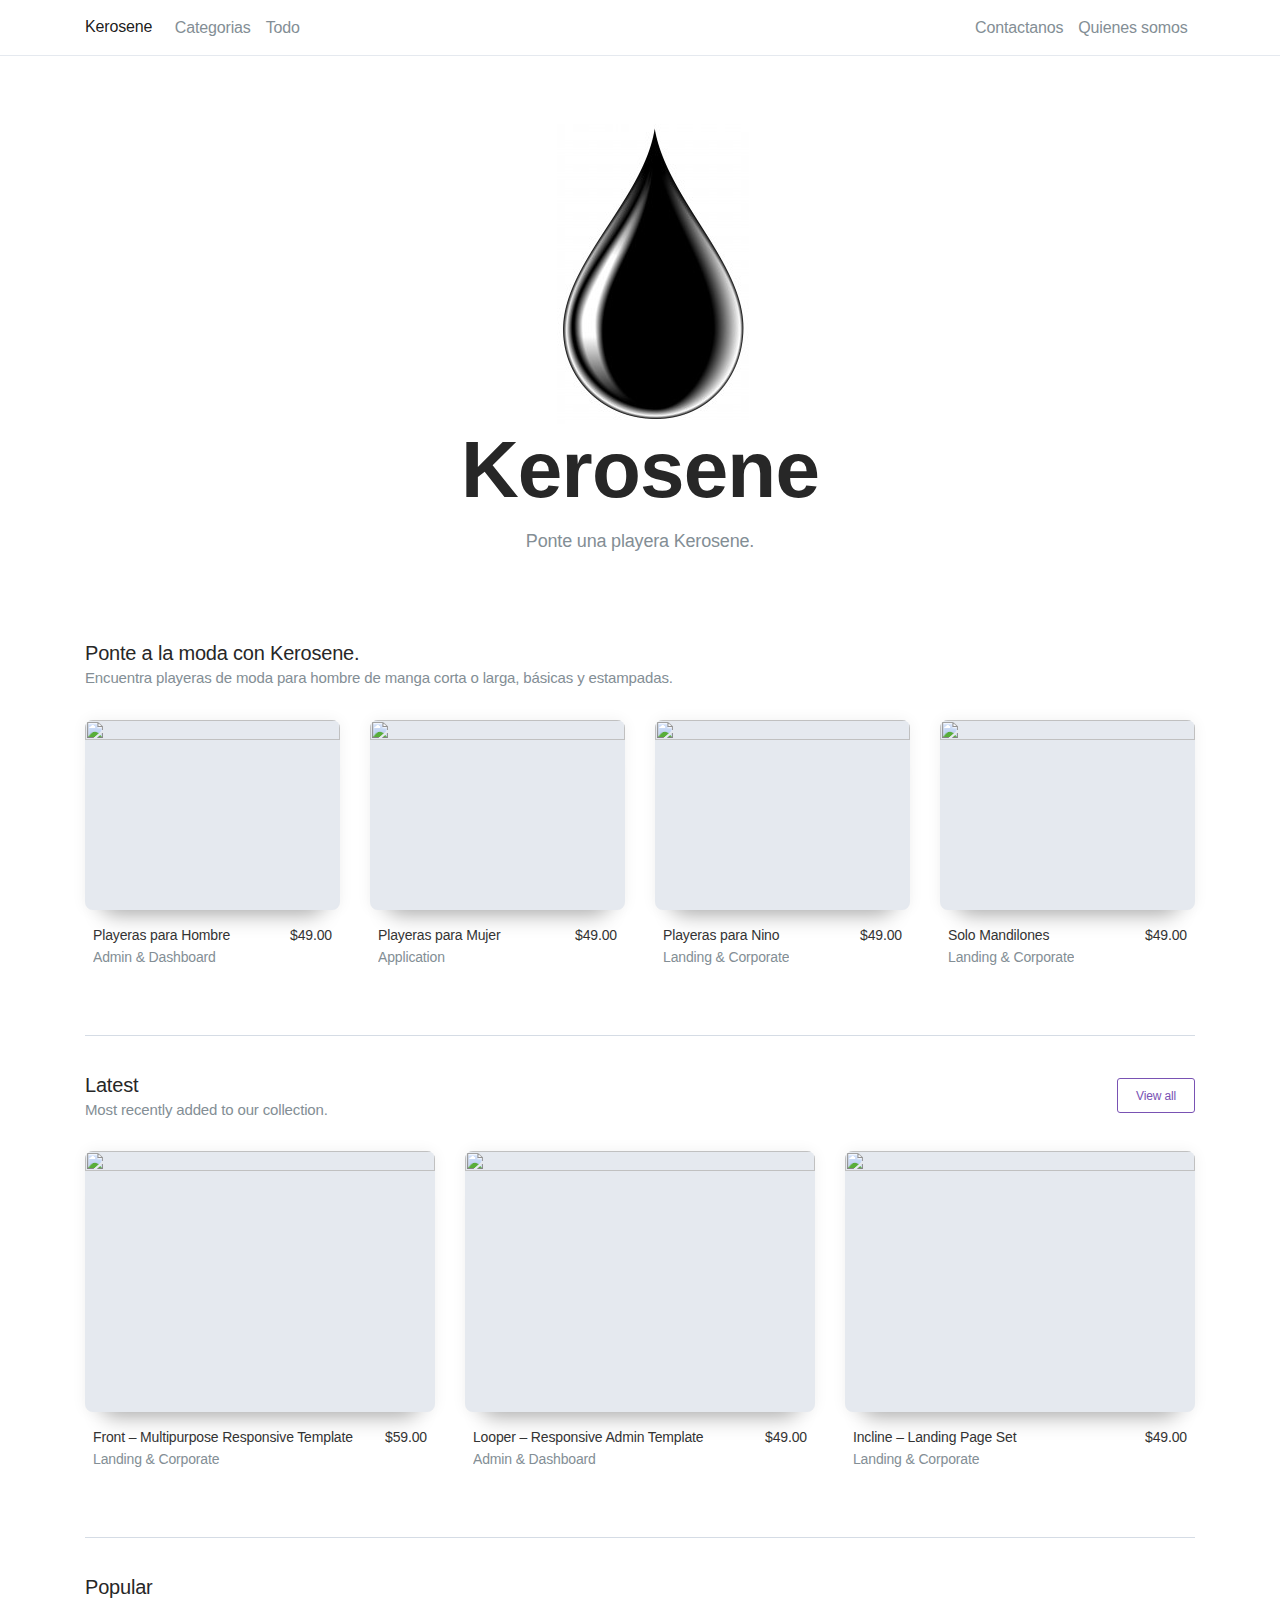
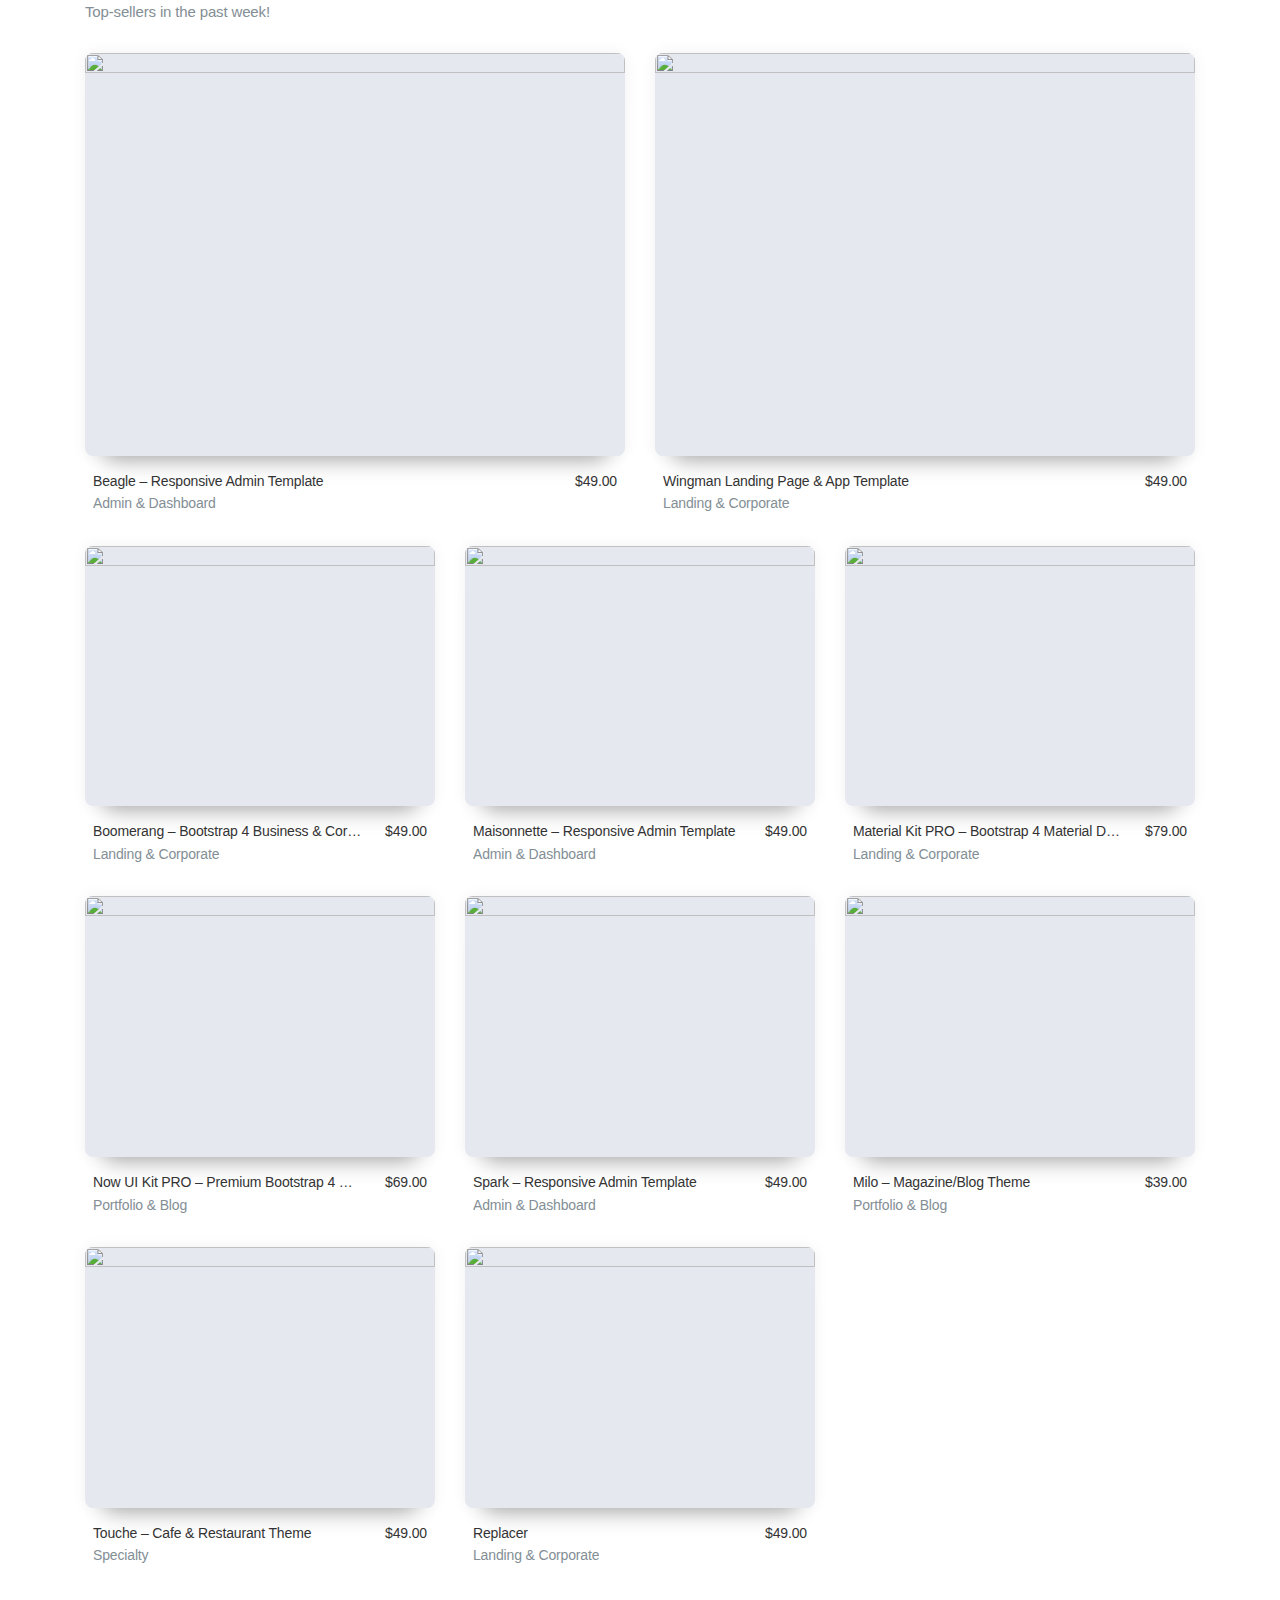
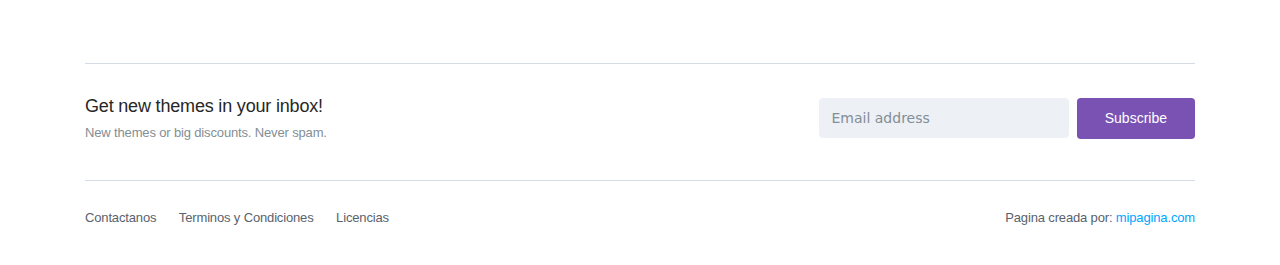
==== index.html @ 36eddebc "index4" ====
<!DOCTYPE html>
<!-- saved from url=(0032)https://themes.getbootstrap.com/ -->
<html lang="en-US" prefix="og: http://ogp.me/ns#"><head><meta http-equiv="Content-Type" content="text/html; charset=UTF-8">
        
        <meta http-equiv="X-UA-Compatible" content="IE=edge">
        <meta name="viewport" content="width=device-width, initial-scale=1.0, minimum-scale=1.0, maximum-scale=1.0, user-scalable=no">
        <title>Kerosene</title>
        <link rel="icon" type="image/png" href="./sources/images/Oildrop.png"/>


        <!--[if lt IE 9]>
        <script src="https://themes.getbootstrap.com/wp-content/themes/dokan/assets/js/html5.js" type="text/javascript"></script>
        <![endif]-->

<!--[if lt IE 8]>
<script type='text/javascript' src='https://themes.getbootstrap.com/wp-includes/js/json2.min.js?ver=2015-05-03'></script>
<![endif]-->
                <!-- The filemtime is to append a timestamp for the last time the stylesheet was updated to automate cache busting from CloudFlare -->
        <link rel="stylesheet" href="./sources/css/style.css">

        <!-- Global site tag (gtag.js) - Google Analytics -->
        <script async="" src="./sources/js/js"></script>

    </head>
            <body class="home blog woocommerce dokan-theme-dokan">

            <!-- <div id="page" class="hfeed site"> -->
            
                            <nav class="navbar navbar-expand-lg navbar-light">
                    <div class="container"><a href="https://themes.getbootstrap.com/" class="navbar-brand">Kerosene</a>
                        <div class="d-flex ml-auto">
                                                        <button class="navbar-toggler" type="button" data-toggle="collapse" data-target="#globalNavbar" aria-controls="globalNavbar" aria-expanded="false" aria-label="Toggle navigation"><span class="navbar-toggler-icon"></span></button>
                        </div>
                        <div class="collapse navbar-collapse" id="globalNavbar">
                            <!--form class="form-inline form-navbar my-2 my-lg-0 order-2" action="https://themes.getbootstrap.com/shop/">
                                <input class="form-control" name="s" type="text" placeholder="Search">
                            </form-->
                            <ul class="navbar-nav mr-auto order-1">
                                <li class="nav-item dropdown"><a class="nav-link dropdown-toggle" id="navbarDropdownMenuLink" href="https://themes.getbootstrap.com/#" data-toggle="dropdown" aria-haspopup="true" aria-expanded="false">Categorias</a>
                                    <div class="dropdown-menu" aria-labelledby="navbarDropdownMenuLink">
                                        <div class="navbar-collapse navbar-top-collapse"><ul id="menu-top-menu" class="nav navbar-nav"><li id="menu-item-601" class="menu-item menu-item-type-taxonomy menu-item-object-product_cat menu-item-601"><a title="Admin &amp; Dashboard" href="https://themes.getbootstrap.com/product-category/admin-dashboard/">Admin &amp; Dashboard</a></li>
<li id="menu-item-603" class="menu-item menu-item-type-taxonomy menu-item-object-product_cat menu-item-603"><a title="Landing &amp; Corporate" href="https://themes.getbootstrap.com/product-category/landing-corporate/">Landing &amp; Corporate</a></li>
<li id="menu-item-1537" class="menu-item menu-item-type-taxonomy menu-item-object-product_cat menu-item-1537"><a title="Application" href="https://themes.getbootstrap.com/product-category/application/">Application</a></li>
<li id="menu-item-602" class="menu-item menu-item-type-taxonomy menu-item-object-product_cat menu-item-602"><a title="E-Commerce &amp; Retail" href="https://themes.getbootstrap.com/product-category/ecommerce-retail/">E-Commerce &amp; Retail</a></li>
<li id="menu-item-1538" class="menu-item menu-item-type-taxonomy menu-item-object-product_cat menu-item-1538"><a title="Portfolio &amp; Blog" href="https://themes.getbootstrap.com/product-category/portfolio-blog/">Portfolio &amp; Blog</a></li>
<li id="menu-item-1539" class="menu-item menu-item-type-taxonomy menu-item-object-product_cat menu-item-1539"><a title="Specialty" href="https://themes.getbootstrap.com/product-category/specialty/">Specialty</a></li>
</ul></div>
                                    </div>
                                </li>
                                                                    <li class="nav-item"><a class="nav-link" href="https://themes.getbootstrap.com/sell/">Todo</a></li>
                                                                                            </ul>
                                                            <ul class="navbar-nav d-none d-lg-flex ml-2 order-3">
                                                                        <li class="nav-item"><a class="nav-link" href="https://themes.getbootstrap.com/signin/">Contactanos</a></li>
                                    <li class="nav-item"><a class="nav-link" href="https://themes.getbootstrap.com/my-account/">Quienes somos</a></li>
                                </ul>
                                <ul class="navbar-nav d-lg-none">
                                    <li class="nav-item-divider"></li>
                                    <li class="nav-item"><a class="nav-link" href="https://themes.getbootstrap.com/signin/">Contactanos</a></li>
                                    <li class="nav-item"><a class="nav-link" href="https://themes.getbootstrap.com/my-account/">Quienes somos</a></li>
                                </ul>
                                                    </div>
                    </div>
                </nav>
                                                                                        <main id="main" class="site-main main">

                                                                        <section class="hero">
    <div class="container"><img src="./sources/images/Oildrop.png" srcset="./sources/images/Oildrop.png 1x, ./sources/images/Oildrop.png 2x">
        <h1 class="display-1 text-bold">Kerosene</h1>
        <h5 class="text-gray-soft text-regular">Ponte una playera Kerosene.</h5>
        <form class="hero__form" action="https://themes.getbootstrap.com/shop/">
            <!--div class="form-group">
                <div class="form-group--search form-group--search--left">
                    <input class="form-control form-control-lg form-control--rounded" name="s" type="search" id="" placeholder="Search">
                    <button class="btn-submit" type="submit"><i class="bootstrap-themes-icon-search"></i></button>
                </div>
            </div-->
        </form>
    </div>
</section>
<section class="section">
    <div class="container">
                    <div class="theme-cards-holder">
                <div class="theme-cards__heading">
                    <div>
                        <h5 class="theme-cards__title">Ponte a la moda con Kerosene.</h5>
                        <p class="text-gray-soft">Encuentra playeras de moda para hombre de manga corta o larga, básicas y estampadas.</p>
                    </div>
                    <!--a class="theme-cards__heading__button btn btn-outline-brand btn-sm" href="https://themes.getbootstrap.com/official-themes">Learn more</a-->
                </div>
                <ul class="row">
                    <li class="col-md-3">
    <div class="theme-card">
        <div class="theme-card__body">
            <a class="d-block" href="#">
                <img width="400" height="300" src="./sources/images/hombres/2018-05-08-PHOTO-00063842.jpg" class="theme-card__img wp-post-image" alt="" srcset="./sources/images/hombres/2018-05-08-PHOTO-00063842-400x300.jpg 400w, ./sources/images/hombres/2018-05-08-PHOTO-00063842-300x225.jpg 300w, ./sources/images/hombres/2018-05-08-PHOTO-00063842-768x576.jpg 768w, ./sources/images/hombres/2018-05-08-PHOTO-00063842-1024x768.jpg 1024w, ./sources/images/hombres/2018-05-08-PHOTO-00063842-200x150.jpg 200w, ./sources/images/hombres/2018-05-08-PHOTO-00063842-600x450.jpg 600w, ./sources/images/hombres/2018-05-08-PHOTO-00063842-1200x900.jpg 1200w, ./sources/images/hombres/2018-05-08-PHOTO-00063842.jpg 1440w" sizes="(max-width: 400px) 100vw, 400px">            </a>

            <a class="theme-card__body__overlay btn btn-brand btn-sm" target="_blank" href="#">Detalle</a>
        </div>
        <div class="theme-card__footer">
            <div class="theme-card__footer__item"><a class="theme-card__title mr-1" href="#">Playeras para Hombre</a>
                <p class="theme-card__info">
                    </p><ul class="prod_cats_list"><li><a href="#">Admin &amp; Dashboard</a></li></ul>                <p></p>
            </div>
            <div class="theme-card__footer__item">
                <p class="theme-card__price"><span class="woocommerce-Price-amount amount"><span class="woocommerce-Price-currencySymbol">$</span>49.00</span></p>

                <ul class="rating">
                    <li class="rating__item "></li><li class="rating__item "></li><li class="rating__item "></li><li class="rating__item "></li><li class="rating__item "></li>                </ul>
            </div>
        </div>
    </div>
</li>

<li class="col-md-3 col-6">
    <div class="theme-card">
        <div class="theme-card__body">
            <a class="d-block" href="#">
                <img width="400" height="300" src="./sources/images/mujeres/images1.jpg" class="theme-card__img wp-post-image" alt="" srcset="https://themes.getbootstrap.com/wp-content/uploads/2018/02/BS_Application-400x300.png 400w, https://themes.getbootstrap.com/wp-content/uploads/2018/02/BS_Application-300x225.png 300w, https://themes.getbootstrap.com/wp-content/uploads/2018/02/BS_Application-768x576.png 768w, https://themes.getbootstrap.com/wp-content/uploads/2018/02/BS_Application-1024x768.png 1024w, https://themes.getbootstrap.com/wp-content/uploads/2018/02/BS_Application-200x150.png 200w, https://themes.getbootstrap.com/wp-content/uploads/2018/02/BS_Application-600x450.png 600w, https://themes.getbootstrap.com/wp-content/uploads/2018/02/BS_Application-1200x900.png 1200w, https://themes.getbootstrap.com/wp-content/uploads/2018/02/BS_Application.png 1440w" sizes="(max-width: 400px) 100vw, 400px">            </a>

            <a class="theme-card__body__overlay btn btn-brand btn-sm" target="_blank" href="https://themes.getbootstrap.com/preview/?theme_id=1474">Detalle</a>
        </div>
        <div class="theme-card__footer">
            <div class="theme-card__footer__item"><a class="theme-card__title mr-1" href="https://themes.getbootstrap.com/product/application/">Playeras para Mujer</a>
                <p class="theme-card__info">
                    </p><ul class="prod_cats_list"><li><a href="https://themes.getbootstrap.com/product-category/application/">Application</a></li></ul>                <p></p>
            </div>
            <div class="theme-card__footer__item">
                <p class="theme-card__price"><span class="woocommerce-Price-amount amount"><span class="woocommerce-Price-currencySymbol">$</span>49.00</span></p>

                <ul class="rating">
                    <li class="rating__item "></li><li class="rating__item "></li><li class="rating__item "></li><li class="rating__item "></li><li class="rating__item "></li>                </ul>
            </div>
        </div>
    </div>
</li>

<li class="col-md-3 col-6">
    <div class="theme-card">
        <div class="theme-card__body">
            <a class="d-block" href="#">
                <img width="400" height="300" src="./sources/images/ninos/2018-05-08-PHOTO-00063826.jpg" class="theme-card__img wp-post-image" alt="" srcset="https://themes.getbootstrap.com/wp-content/uploads/2018/02/BS_Marketing-400x300.png 400w, https://themes.getbootstrap.com/wp-content/uploads/2018/02/BS_Marketing-300x225.png 300w, https://themes.getbootstrap.com/wp-content/uploads/2018/02/BS_Marketing-768x576.png 768w, https://themes.getbootstrap.com/wp-content/uploads/2018/02/BS_Marketing-1024x768.png 1024w, https://themes.getbootstrap.com/wp-content/uploads/2018/02/BS_Marketing-200x150.png 200w, https://themes.getbootstrap.com/wp-content/uploads/2018/02/BS_Marketing-600x450.png 600w, https://themes.getbootstrap.com/wp-content/uploads/2018/02/BS_Marketing-1200x900.png 1200w, https://themes.getbootstrap.com/wp-content/uploads/2018/02/BS_Marketing.png 1440w" sizes="(max-width: 400px) 100vw, 400px">            </a>

            <a class="theme-card__body__overlay btn btn-brand btn-sm" target="_blank" href="https://themes.getbootstrap.com/preview/?theme_id=1471">Detalle</a>
        </div>
        <div class="theme-card__footer">
            <div class="theme-card__footer__item"><a class="theme-card__title mr-1" href="https://themes.getbootstrap.com/product/marketing/">Playeras para Nino</a>
                <p class="theme-card__info">
                    </p><ul class="prod_cats_list"><li><a href="https://themes.getbootstrap.com/product-category/landing-corporate/">Landing &amp; Corporate</a></li></ul>                <p></p>
            </div>
            <div class="theme-card__footer__item">
                <p class="theme-card__price"><span class="woocommerce-Price-amount amount"><span class="woocommerce-Price-currencySymbol">$</span>49.00</span></p>

                <ul class="rating">
                    <li class="rating__item "></li><li class="rating__item "></li><li class="rating__item "></li><li class="rating__item "></li><li class="rating__item "></li>                </ul>
            </div>
        </div>
    </div>
</li>
<li class="col-md-3 col-6">
    <div class="theme-card">
        <div class="theme-card__body">
            <a class="d-block" href="#">
                <img width="400" height="300" src="./sources/images/mandilones/2018-05-08-PHOTO-00063844.jpg" class="theme-card__img wp-post-image" alt="" srcset="https://themes.getbootstrap.com/wp-content/uploads/2018/02/BS_Marketing-400x300.png 400w, https://themes.getbootstrap.com/wp-content/uploads/2018/02/BS_Marketing-300x225.png 300w, https://themes.getbootstrap.com/wp-content/uploads/2018/02/BS_Marketing-768x576.png 768w, https://themes.getbootstrap.com/wp-content/uploads/2018/02/BS_Marketing-1024x768.png 1024w, https://themes.getbootstrap.com/wp-content/uploads/2018/02/BS_Marketing-200x150.png 200w, https://themes.getbootstrap.com/wp-content/uploads/2018/02/BS_Marketing-600x450.png 600w, https://themes.getbootstrap.com/wp-content/uploads/2018/02/BS_Marketing-1200x900.png 1200w, https://themes.getbootstrap.com/wp-content/uploads/2018/02/BS_Marketing.png 1440w" sizes="(max-width: 400px) 100vw, 400px">            </a>

            <a class="theme-card__body__overlay btn btn-brand btn-sm" target="_blank" href="https://themes.getbootstrap.com/preview/?theme_id=1471">Detalle</a>
        </div>
        <div class="theme-card__footer">
            <div class="theme-card__footer__item"><a class="theme-card__title mr-1" href="https://themes.getbootstrap.com/product/marketing/">Solo Mandilones</a>
                <p class="theme-card__info">
                    </p><ul class="prod_cats_list"><li><a href="https://themes.getbootstrap.com/product-category/landing-corporate/">Landing &amp; Corporate</a></li></ul>                <p></p>
            </div>
            <div class="theme-card__footer__item">
                <p class="theme-card__price"><span class="woocommerce-Price-amount amount"><span class="woocommerce-Price-currencySymbol">$</span>49.00</span></p>

                <ul class="rating">
                    <li class="rating__item "></li><li class="rating__item "></li><li class="rating__item "></li><li class="rating__item "></li><li class="rating__item "></li>                </ul>
            </div>
        </div>
    </div>
</li>

                </ul>
                <a class="btn btn-outline-brand btn-block d-md-none mb-4" href="https://themes.getbootstrap.com/official-themes">Learn about Team Bootstrap themes</a>
            </div>
                            <div class="theme-cards-holder">
                <div class="theme-cards__heading">
                    <div>
                        <h5 class="theme-cards__title">Latest</h5>
                        <p class="text-gray-soft">Most recently added to our collection.</p>
                    </div><a class="theme-cards__heading__button btn btn-outline-brand btn-sm" href="https://themes.getbootstrap.com/shop/?orderby=date">View all</a>
                </div>
                <ul class="row">
                    <li class="col-md-4">
    <div class="theme-card">
        <div class="theme-card__body">
            <a class="d-block" href="https://themes.getbootstrap.com/product/front-multipurpose-responsive-template/">
                <img width="400" height="300" src="./sources/front-preview-screenshot-400x300.jpg" class="theme-card__img wp-post-image" alt="" srcset="https://themes.getbootstrap.com/wp-content/uploads/2018/05/front-preview-screenshot-400x300.jpg 400w, https://themes.getbootstrap.com/wp-content/uploads/2018/05/front-preview-screenshot-800x600.jpg 800w, https://themes.getbootstrap.com/wp-content/uploads/2018/05/front-preview-screenshot-768x576.jpg 768w, https://themes.getbootstrap.com/wp-content/uploads/2018/05/front-preview-screenshot-200x150.jpg 200w, https://themes.getbootstrap.com/wp-content/uploads/2018/05/front-preview-screenshot-600x450.jpg 600w, https://themes.getbootstrap.com/wp-content/uploads/2018/05/front-preview-screenshot.jpg 1200w" sizes="(max-width: 400px) 100vw, 400px">            </a>

            <a class="theme-card__body__overlay btn btn-brand btn-sm" target="_blank" href="https://themes.getbootstrap.com/preview/?theme_id=4231">Live preview</a>
        </div>
        <div class="theme-card__footer">
            <div class="theme-card__footer__item"><a class="theme-card__title mr-1" href="https://themes.getbootstrap.com/product/front-multipurpose-responsive-template/">Front – Multipurpose Responsive Template</a>
                <p class="theme-card__info">
                    </p><ul class="prod_cats_list"><li><a href="https://themes.getbootstrap.com/product-category/landing-corporate/">Landing &amp; Corporate</a></li></ul>                <p></p>
            </div>
            <div class="theme-card__footer__item">
                <p class="theme-card__price"><span class="woocommerce-Price-amount amount"><span class="woocommerce-Price-currencySymbol">$</span>59.00</span></p>

                <ul class="rating">
                    <li class="rating__item "></li><li class="rating__item "></li><li class="rating__item "></li><li class="rating__item "></li><li class="rating__item "></li>                </ul>
            </div>
        </div>
    </div>
</li>

<li class="col-md-4 col-6">
    <div class="theme-card">
        <div class="theme-card__body">
            <a class="d-block" href="https://themes.getbootstrap.com/product/looper-responsive-admin-template/">
                <img width="400" height="300" src="./sources/Screen-Shot-2018-04-27-at-22.57.35-400x300.png" class="theme-card__img wp-post-image" alt="" srcset="https://themes.getbootstrap.com/wp-content/uploads/2018/04/Screen-Shot-2018-04-27-at-22.57.35-400x300.png 400w, https://themes.getbootstrap.com/wp-content/uploads/2018/04/Screen-Shot-2018-04-27-at-22.57.35-800x600.png 800w, https://themes.getbootstrap.com/wp-content/uploads/2018/04/Screen-Shot-2018-04-27-at-22.57.35-768x576.png 768w, https://themes.getbootstrap.com/wp-content/uploads/2018/04/Screen-Shot-2018-04-27-at-22.57.35-1200x900.png 1200w, https://themes.getbootstrap.com/wp-content/uploads/2018/04/Screen-Shot-2018-04-27-at-22.57.35-200x150.png 200w, https://themes.getbootstrap.com/wp-content/uploads/2018/04/Screen-Shot-2018-04-27-at-22.57.35-600x450.png 600w, https://themes.getbootstrap.com/wp-content/uploads/2018/04/Screen-Shot-2018-04-27-at-22.57.35.png 1366w" sizes="(max-width: 400px) 100vw, 400px">            </a>

            <a class="theme-card__body__overlay btn btn-brand btn-sm" target="_blank" href="https://themes.getbootstrap.com/preview/?theme_id=3921">Live preview</a>
        </div>
        <div class="theme-card__footer">
            <div class="theme-card__footer__item"><a class="theme-card__title mr-1" href="https://themes.getbootstrap.com/product/looper-responsive-admin-template/">Looper – Responsive Admin Template</a>
                <p class="theme-card__info">
                    </p><ul class="prod_cats_list"><li><a href="https://themes.getbootstrap.com/product-category/admin-dashboard/">Admin &amp; Dashboard</a></li></ul>                <p></p>
            </div>
            <div class="theme-card__footer__item">
                <p class="theme-card__price"><span class="woocommerce-Price-amount amount"><span class="woocommerce-Price-currencySymbol">$</span>49.00</span></p>

                <ul class="rating">
                    <li class="rating__item "></li><li class="rating__item "></li><li class="rating__item "></li><li class="rating__item "></li><li class="rating__item "></li>                </ul>
            </div>
        </div>
    </div>
</li>

<li class="col-md-4 col-6">
    <div class="theme-card">
        <div class="theme-card__body">
            <a class="d-block" href="https://themes.getbootstrap.com/product/incline-landing-page-set/">
                <img width="400" height="300" src="./sources/screenshot-2-400x300.png" class="theme-card__img wp-post-image" alt="" srcset="https://themes.getbootstrap.com/wp-content/uploads/2018/04/screenshot-2-400x300.png 400w, https://themes.getbootstrap.com/wp-content/uploads/2018/04/screenshot-2-800x600.png 800w, https://themes.getbootstrap.com/wp-content/uploads/2018/04/screenshot-2-768x576.png 768w, https://themes.getbootstrap.com/wp-content/uploads/2018/04/screenshot-2-200x150.png 200w, https://themes.getbootstrap.com/wp-content/uploads/2018/04/screenshot-2-600x450.png 600w, https://themes.getbootstrap.com/wp-content/uploads/2018/04/screenshot-2.png 1200w" sizes="(max-width: 400px) 100vw, 400px">            </a>

            <a class="theme-card__body__overlay btn btn-brand btn-sm" target="_blank" href="https://themes.getbootstrap.com/preview/?theme_id=3569">Live preview</a>
        </div>
        <div class="theme-card__footer">
            <div class="theme-card__footer__item"><a class="theme-card__title mr-1" href="https://themes.getbootstrap.com/product/incline-landing-page-set/">Incline – Landing Page Set</a>
                <p class="theme-card__info">
                    </p><ul class="prod_cats_list"><li><a href="https://themes.getbootstrap.com/product-category/landing-corporate/">Landing &amp; Corporate</a></li></ul>                <p></p>
            </div>
            <div class="theme-card__footer__item">
                <p class="theme-card__price"><span class="woocommerce-Price-amount amount"><span class="woocommerce-Price-currencySymbol">$</span>49.00</span></p>

                <ul class="rating">
                    <li class="rating__item "></li><li class="rating__item "></li><li class="rating__item "></li><li class="rating__item "></li><li class="rating__item "></li>                </ul>
            </div>
        </div>
    </div>
</li>


                </ul>
                <a class="btn btn-brand btn-block d-md-none" href="https://themes.getbootstrap.com/shop/?orderby=date">View all latest themes</a>
            </div>
                            <div class="theme-cards-holder">
                <div class="theme-cards__heading">
                    <div>
                        <h5 class="theme-cards__title">Popular</h5>
                        <p class="text-gray-soft">Top-sellers in the past week!</p>
                    </div>
                    <!-- Removed for now because we're listing all the themes directly on the homepage -->
                    <!-- <a class="theme-cards__heading__button btn btn-outline-brand btn-sm" href="https://themes.getbootstrap.com/shop/?orderby=popularity">View all</a> -->
                </div>
                <ul class="row">
                    <li class="col-6">
    <div class="theme-card">
        <div class="theme-card__body">
            <a class="d-block" href="https://themes.getbootstrap.com/product/beagle-responsive-admin-template/">
                <img width="600" height="450" src="./sources/beagle-600x450.png" class="theme-card__img wp-post-image" alt="" srcset="https://themes.getbootstrap.com/wp-content/uploads/2018/02/beagle-600x450.png 600w, https://themes.getbootstrap.com/wp-content/uploads/2018/02/beagle-800x600.png 800w, https://themes.getbootstrap.com/wp-content/uploads/2018/02/beagle-768x576.png 768w, https://themes.getbootstrap.com/wp-content/uploads/2018/02/beagle-200x150.png 200w, https://themes.getbootstrap.com/wp-content/uploads/2018/02/beagle-400x300.png 400w, https://themes.getbootstrap.com/wp-content/uploads/2018/02/beagle.png 1200w" sizes="(max-width: 600px) 100vw, 600px">            </a>

            <a class="theme-card__body__overlay btn btn-brand btn-sm" target="_blank" href="https://themes.getbootstrap.com/preview/?theme_id=1696">Live preview</a>
        </div>
        <div class="theme-card__footer">
            <div class="theme-card__footer__item"><a class="theme-card__title mr-1" href="https://themes.getbootstrap.com/product/beagle-responsive-admin-template/">Beagle – Responsive Admin Template</a>
                <p class="theme-card__info">
                    </p><ul class="prod_cats_list"><li><a href="https://themes.getbootstrap.com/product-category/admin-dashboard/">Admin &amp; Dashboard</a></li></ul>                <p></p>
            </div>
            <div class="theme-card__footer__item">
                <p class="theme-card__price"><span class="woocommerce-Price-amount amount"><span class="woocommerce-Price-currencySymbol">$</span>49.00</span></p>
                <ul class="rating">
                    <li class="rating__item rating__item--active"></li><li class="rating__item rating__item--active"></li><li class="rating__item rating__item--active"></li><li class="rating__item rating__item--active"></li><li class="rating__item rating__item--active"></li>                </ul>
            </div>
        </div>
    </div>
</li><li class="col-6">
    <div class="theme-card">
        <div class="theme-card__body">
            <a class="d-block" href="https://themes.getbootstrap.com/product/wingman-landing-page-app-template/">
                <img width="600" height="450" src="./sources/item-preview-600x450.png" class="theme-card__img wp-post-image" alt="" srcset="https://themes.getbootstrap.com/wp-content/uploads/2018/02/item-preview-600x450.png 600w, https://themes.getbootstrap.com/wp-content/uploads/2018/02/item-preview-800x600.png 800w, https://themes.getbootstrap.com/wp-content/uploads/2018/02/item-preview-768x576.png 768w, https://themes.getbootstrap.com/wp-content/uploads/2018/02/item-preview-200x150.png 200w, https://themes.getbootstrap.com/wp-content/uploads/2018/02/item-preview-400x300.png 400w, https://themes.getbootstrap.com/wp-content/uploads/2018/02/item-preview.png 1200w" sizes="(max-width: 600px) 100vw, 600px">            </a>

            <a class="theme-card__body__overlay btn btn-brand btn-sm" target="_blank" href="https://themes.getbootstrap.com/preview/?theme_id=1703">Live preview</a>
        </div>
        <div class="theme-card__footer">
            <div class="theme-card__footer__item"><a class="theme-card__title mr-1" href="https://themes.getbootstrap.com/product/wingman-landing-page-app-template/">Wingman Landing Page &amp; App Template</a>
                <p class="theme-card__info">
                    </p><ul class="prod_cats_list"><li><a href="https://themes.getbootstrap.com/product-category/landing-corporate/">Landing &amp; Corporate</a></li></ul>                <p></p>
            </div>
            <div class="theme-card__footer__item">
                <p class="theme-card__price"><span class="woocommerce-Price-amount amount"><span class="woocommerce-Price-currencySymbol">$</span>49.00</span></p>
                <ul class="rating">
                    <li class="rating__item rating__item--active"></li><li class="rating__item rating__item--active"></li><li class="rating__item rating__item--active"></li><li class="rating__item rating__item--active"></li><li class="rating__item rating__item--active"></li>                </ul>
            </div>
        </div>
    </div>
</li><li class="col-md-4 col-6">
    <div class="theme-card">
        <div class="theme-card__body">
            <a class="d-block" href="https://themes.getbootstrap.com/product/boomerang-bootstrap-4-business-corporate-theme/">
                <img width="400" height="300" src="./sources/screen-3-400x300.png" class="theme-card__img wp-post-image" alt="" srcset="https://themes.getbootstrap.com/wp-content/uploads/2018/02/screen-3-400x300.png 400w, https://themes.getbootstrap.com/wp-content/uploads/2018/02/screen-3-800x600.png 800w, https://themes.getbootstrap.com/wp-content/uploads/2018/02/screen-3-768x576.png 768w, https://themes.getbootstrap.com/wp-content/uploads/2018/02/screen-3-200x150.png 200w, https://themes.getbootstrap.com/wp-content/uploads/2018/02/screen-3-600x450.png 600w, https://themes.getbootstrap.com/wp-content/uploads/2018/02/screen-3.png 1200w" sizes="(max-width: 400px) 100vw, 400px">            </a>

            <a class="theme-card__body__overlay btn btn-brand btn-sm" target="_blank" href="https://themes.getbootstrap.com/preview/?theme_id=1679">Live preview</a>
        </div>
        <div class="theme-card__footer">
            <div class="theme-card__footer__item"><a class="theme-card__title mr-1" href="https://themes.getbootstrap.com/product/boomerang-bootstrap-4-business-corporate-theme/">Boomerang – Bootstrap 4 Business &amp; Corporate Theme</a>
                <p class="theme-card__info">
                    </p><ul class="prod_cats_list"><li><a href="https://themes.getbootstrap.com/product-category/landing-corporate/">Landing &amp; Corporate</a></li></ul>                <p></p>
            </div>
            <div class="theme-card__footer__item">
                <p class="theme-card__price"><span class="woocommerce-Price-amount amount"><span class="woocommerce-Price-currencySymbol">$</span>49.00</span></p>

                <ul class="rating">
                    <li class="rating__item "></li><li class="rating__item "></li><li class="rating__item "></li><li class="rating__item "></li><li class="rating__item "></li>                </ul>
            </div>
        </div>
    </div>
</li>

<li class="col-md-4 col-6">
    <div class="theme-card">
        <div class="theme-card__body">
            <a class="d-block" href="https://themes.getbootstrap.com/product/maisonnette-responsive-admin-template/">
                <img width="400" height="300" src="./sources/maisonnette-preview-1-400x300.png" class="theme-card__img wp-post-image" alt="" srcset="https://themes.getbootstrap.com/wp-content/uploads/2018/02/maisonnette-preview-1-400x300.png 400w, https://themes.getbootstrap.com/wp-content/uploads/2018/02/maisonnette-preview-1-800x600.png 800w, https://themes.getbootstrap.com/wp-content/uploads/2018/02/maisonnette-preview-1-768x576.png 768w, https://themes.getbootstrap.com/wp-content/uploads/2018/02/maisonnette-preview-1-200x150.png 200w, https://themes.getbootstrap.com/wp-content/uploads/2018/02/maisonnette-preview-1-600x450.png 600w, https://themes.getbootstrap.com/wp-content/uploads/2018/02/maisonnette-preview-1.png 1200w" sizes="(max-width: 400px) 100vw, 400px">            </a>

            <a class="theme-card__body__overlay btn btn-brand btn-sm" target="_blank" href="https://themes.getbootstrap.com/preview/?theme_id=1692">Live preview</a>
        </div>
        <div class="theme-card__footer">
            <div class="theme-card__footer__item"><a class="theme-card__title mr-1" href="https://themes.getbootstrap.com/product/maisonnette-responsive-admin-template/">Maisonnette –  Responsive Admin Template</a>
                <p class="theme-card__info">
                    </p><ul class="prod_cats_list"><li><a href="https://themes.getbootstrap.com/product-category/admin-dashboard/">Admin &amp; Dashboard</a></li></ul>                <p></p>
            </div>
            <div class="theme-card__footer__item">
                <p class="theme-card__price"><span class="woocommerce-Price-amount amount"><span class="woocommerce-Price-currencySymbol">$</span>49.00</span></p>

                <ul class="rating">
                    <li class="rating__item "></li><li class="rating__item "></li><li class="rating__item "></li><li class="rating__item "></li><li class="rating__item "></li>                </ul>
            </div>
        </div>
    </div>
</li>

<li class="col-md-4 col-6">
    <div class="theme-card">
        <div class="theme-card__body">
            <a class="d-block" href="https://themes.getbootstrap.com/product/material-kit-pro/">
                <img width="400" height="300" src="./sources/bb_mkp_thumbnail-1-400x300.jpg" class="theme-card__img wp-post-image" alt="" srcset="https://themes.getbootstrap.com/wp-content/uploads/2018/02/bb_mkp_thumbnail-1-400x300.jpg 400w, https://themes.getbootstrap.com/wp-content/uploads/2018/02/bb_mkp_thumbnail-1-800x600.jpg 800w, https://themes.getbootstrap.com/wp-content/uploads/2018/02/bb_mkp_thumbnail-1-768x576.jpg 768w, https://themes.getbootstrap.com/wp-content/uploads/2018/02/bb_mkp_thumbnail-1-200x150.jpg 200w, https://themes.getbootstrap.com/wp-content/uploads/2018/02/bb_mkp_thumbnail-1-600x450.jpg 600w, https://themes.getbootstrap.com/wp-content/uploads/2018/02/bb_mkp_thumbnail-1.jpg 1200w" sizes="(max-width: 400px) 100vw, 400px">            </a>

            <a class="theme-card__body__overlay btn btn-brand btn-sm" target="_blank" href="https://themes.getbootstrap.com/preview/?theme_id=1714">Live preview</a>
        </div>
        <div class="theme-card__footer">
            <div class="theme-card__footer__item"><a class="theme-card__title mr-1" href="https://themes.getbootstrap.com/product/material-kit-pro/">Material Kit PRO – Bootstrap 4 Material Design UI</a>
                <p class="theme-card__info">
                    </p><ul class="prod_cats_list"><li><a href="https://themes.getbootstrap.com/product-category/landing-corporate/">Landing &amp; Corporate</a></li></ul>                <p></p>
            </div>
            <div class="theme-card__footer__item">
                <p class="theme-card__price"><span class="woocommerce-Price-amount amount"><span class="woocommerce-Price-currencySymbol">$</span>79.00</span></p>

                <ul class="rating">
                    <li class="rating__item rating__item--active"></li><li class="rating__item rating__item--active"></li><li class="rating__item rating__item--active"></li><li class="rating__item rating__item--active"></li><li class="rating__item rating__item--active"></li>                </ul>
            </div>
        </div>
    </div>
</li>

<li class="col-md-4 col-6">
    <div class="theme-card">
        <div class="theme-card__body">
            <a class="d-block" href="https://themes.getbootstrap.com/product/now-ui-kit-pro/">
                <img width="400" height="300" src="./sources/bb_nukp_thumbnail-1-400x300.jpg" class="theme-card__img wp-post-image" alt="" srcset="https://themes.getbootstrap.com/wp-content/uploads/2018/02/bb_nukp_thumbnail-1-400x300.jpg 400w, https://themes.getbootstrap.com/wp-content/uploads/2018/02/bb_nukp_thumbnail-1-800x600.jpg 800w, https://themes.getbootstrap.com/wp-content/uploads/2018/02/bb_nukp_thumbnail-1-768x576.jpg 768w, https://themes.getbootstrap.com/wp-content/uploads/2018/02/bb_nukp_thumbnail-1-200x150.jpg 200w, https://themes.getbootstrap.com/wp-content/uploads/2018/02/bb_nukp_thumbnail-1-600x450.jpg 600w, https://themes.getbootstrap.com/wp-content/uploads/2018/02/bb_nukp_thumbnail-1.jpg 1200w" sizes="(max-width: 400px) 100vw, 400px">            </a>

            <a class="theme-card__body__overlay btn btn-brand btn-sm" target="_blank" href="https://themes.getbootstrap.com/preview/?theme_id=1719">Live preview</a>
        </div>
        <div class="theme-card__footer">
            <div class="theme-card__footer__item"><a class="theme-card__title mr-1" href="https://themes.getbootstrap.com/product/now-ui-kit-pro/">Now UI Kit PRO – Premium Bootstrap 4 Web Kit</a>
                <p class="theme-card__info">
                    </p><ul class="prod_cats_list"><li><a href="https://themes.getbootstrap.com/product-category/portfolio-blog/">Portfolio &amp; Blog</a></li></ul>                <p></p>
            </div>
            <div class="theme-card__footer__item">
                <p class="theme-card__price"><span class="woocommerce-Price-amount amount"><span class="woocommerce-Price-currencySymbol">$</span>69.00</span></p>

                <ul class="rating">
                    <li class="rating__item "></li><li class="rating__item "></li><li class="rating__item "></li><li class="rating__item "></li><li class="rating__item "></li>                </ul>
            </div>
        </div>
    </div>
</li>

<li class="col-md-4 col-6">
    <div class="theme-card">
        <div class="theme-card__body">
            <a class="d-block" href="https://themes.getbootstrap.com/product/spark-responsive-admin-template/">
                <img width="400" height="300" src="./sources/screenshot-1200x900-5-400x300.png" class="theme-card__img wp-post-image" alt="" srcset="https://themes.getbootstrap.com/wp-content/uploads/2018/02/screenshot-1200x900-5-400x300.png 400w, https://themes.getbootstrap.com/wp-content/uploads/2018/02/screenshot-1200x900-5-800x600.png 800w, https://themes.getbootstrap.com/wp-content/uploads/2018/02/screenshot-1200x900-5-768x576.png 768w, https://themes.getbootstrap.com/wp-content/uploads/2018/02/screenshot-1200x900-5-200x150.png 200w, https://themes.getbootstrap.com/wp-content/uploads/2018/02/screenshot-1200x900-5-600x450.png 600w, https://themes.getbootstrap.com/wp-content/uploads/2018/02/screenshot-1200x900-5.png 1200w" sizes="(max-width: 400px) 100vw, 400px">            </a>

            <a class="theme-card__body__overlay btn btn-brand btn-sm" target="_blank" href="https://themes.getbootstrap.com/preview/?theme_id=1666">Live preview</a>
        </div>
        <div class="theme-card__footer">
            <div class="theme-card__footer__item"><a class="theme-card__title mr-1" href="https://themes.getbootstrap.com/product/spark-responsive-admin-template/">Spark – Responsive Admin Template</a>
                <p class="theme-card__info">
                    </p><ul class="prod_cats_list"><li><a href="https://themes.getbootstrap.com/product-category/admin-dashboard/">Admin &amp; Dashboard</a></li></ul>                <p></p>
            </div>
            <div class="theme-card__footer__item">
                <p class="theme-card__price"><span class="woocommerce-Price-amount amount"><span class="woocommerce-Price-currencySymbol">$</span>49.00</span></p>

                <ul class="rating">
                    <li class="rating__item "></li><li class="rating__item "></li><li class="rating__item "></li><li class="rating__item "></li><li class="rating__item "></li>                </ul>
            </div>
        </div>
    </div>
</li>

<li class="col-md-4 col-6">
    <div class="theme-card">
        <div class="theme-card__body">
            <a class="d-block" href="https://themes.getbootstrap.com/product/milo-magazineblog-theme/">
                <img width="400" height="300" src="./sources/screenshot-1200x900-4-400x300.png" class="theme-card__img wp-post-image" alt="" srcset="https://themes.getbootstrap.com/wp-content/uploads/2018/02/screenshot-1200x900-4-400x300.png 400w, https://themes.getbootstrap.com/wp-content/uploads/2018/02/screenshot-1200x900-4-800x600.png 800w, https://themes.getbootstrap.com/wp-content/uploads/2018/02/screenshot-1200x900-4-768x576.png 768w, https://themes.getbootstrap.com/wp-content/uploads/2018/02/screenshot-1200x900-4-200x150.png 200w, https://themes.getbootstrap.com/wp-content/uploads/2018/02/screenshot-1200x900-4-600x450.png 600w, https://themes.getbootstrap.com/wp-content/uploads/2018/02/screenshot-1200x900-4.png 1200w" sizes="(max-width: 400px) 100vw, 400px">            </a>

            <a class="theme-card__body__overlay btn btn-brand btn-sm" target="_blank" href="https://themes.getbootstrap.com/preview/?theme_id=1671">Live preview</a>
        </div>
        <div class="theme-card__footer">
            <div class="theme-card__footer__item"><a class="theme-card__title mr-1" href="https://themes.getbootstrap.com/product/milo-magazineblog-theme/">Milo – Magazine/Blog Theme</a>
                <p class="theme-card__info">
                    </p><ul class="prod_cats_list"><li><a href="https://themes.getbootstrap.com/product-category/portfolio-blog/">Portfolio &amp; Blog</a></li></ul>                <p></p>
            </div>
            <div class="theme-card__footer__item">
                <p class="theme-card__price"><span class="woocommerce-Price-amount amount"><span class="woocommerce-Price-currencySymbol">$</span>39.00</span></p>

                <ul class="rating">
                    <li class="rating__item "></li><li class="rating__item "></li><li class="rating__item "></li><li class="rating__item "></li><li class="rating__item "></li>                </ul>
            </div>
        </div>
    </div>
</li>

<li class="col-md-4 col-6">
    <div class="theme-card">
        <div class="theme-card__body">
            <a class="d-block" href="https://themes.getbootstrap.com/product/touche-cafe-restaurant-theme/">
                <img width="400" height="300" src="./sources/screenshot_1200x900-400x300.png" class="theme-card__img wp-post-image" alt="" srcset="https://themes.getbootstrap.com/wp-content/uploads/2018/02/screenshot_1200x900-400x300.png 400w, https://themes.getbootstrap.com/wp-content/uploads/2018/02/screenshot_1200x900-200x150.png 200w, https://themes.getbootstrap.com/wp-content/uploads/2018/02/screenshot_1200x900-600x450.png 600w, https://themes.getbootstrap.com/wp-content/uploads/2018/02/screenshot_1200x900-1200x900.png 1200w" sizes="(max-width: 400px) 100vw, 400px">            </a>

            <a class="theme-card__body__overlay btn btn-brand btn-sm" target="_blank" href="https://themes.getbootstrap.com/preview/?theme_id=1651">Live preview</a>
        </div>
        <div class="theme-card__footer">
            <div class="theme-card__footer__item"><a class="theme-card__title mr-1" href="https://themes.getbootstrap.com/product/touche-cafe-restaurant-theme/">Touche – Cafe &amp; Restaurant Theme</a>
                <p class="theme-card__info">
                    </p><ul class="prod_cats_list"><li><a href="https://themes.getbootstrap.com/product-category/specialty/">Specialty</a></li></ul>                <p></p>
            </div>
            <div class="theme-card__footer__item">
                <p class="theme-card__price"><span class="woocommerce-Price-amount amount"><span class="woocommerce-Price-currencySymbol">$</span>49.00</span></p>

                <ul class="rating">
                    <li class="rating__item "></li><li class="rating__item "></li><li class="rating__item "></li><li class="rating__item "></li><li class="rating__item "></li>                </ul>
            </div>
        </div>
    </div>
</li>

<li class="col-md-4 col-6">
    <div class="theme-card">
        <div class="theme-card__body">
            <a class="d-block" href="https://themes.getbootstrap.com/product/replacer-2/">
                <img width="400" height="300" src="./sources/preview-400x300.jpg" class="theme-card__img wp-post-image" alt="" srcset="https://themes.getbootstrap.com/wp-content/uploads/2018/02/preview-400x300.jpg 400w, https://themes.getbootstrap.com/wp-content/uploads/2018/02/preview-800x600.jpg 800w, https://themes.getbootstrap.com/wp-content/uploads/2018/02/preview-768x576.jpg 768w, https://themes.getbootstrap.com/wp-content/uploads/2018/02/preview-1200x900.jpg 1200w, https://themes.getbootstrap.com/wp-content/uploads/2018/02/preview-200x150.jpg 200w, https://themes.getbootstrap.com/wp-content/uploads/2018/02/preview-600x450.jpg 600w" sizes="(max-width: 400px) 100vw, 400px">            </a>

            <a class="theme-card__body__overlay btn btn-brand btn-sm" target="_blank" href="https://themes.getbootstrap.com/preview/?theme_id=1745">Live preview</a>
        </div>
        <div class="theme-card__footer">
            <div class="theme-card__footer__item"><a class="theme-card__title mr-1" href="https://themes.getbootstrap.com/product/replacer-2/">Replacer</a>
                <p class="theme-card__info">
                    </p><ul class="prod_cats_list"><li><a href="https://themes.getbootstrap.com/product-category/landing-corporate/">Landing &amp; Corporate</a></li></ul>                <p></p>
            </div>
            <div class="theme-card__footer__item">
                <p class="theme-card__price"><span class="woocommerce-Price-amount amount"><span class="woocommerce-Price-currencySymbol">$</span>49.00</span></p>

                <ul class="rating">
                    <li class="rating__item rating__item--active"></li><li class="rating__item rating__item--active"></li><li class="rating__item rating__item--active"></li><li class="rating__item rating__item--active"></li><li class="rating__item rating__item--active"></li>                </ul>
            </div>
        </div>
    </div>
</li>


                </ul>
                <!-- Removed for now because we're listing all the themes directly on the homepage -->
                <!-- <a class="btn btn-brand btn-block d-md-none mb-4" href="https://themes.getbootstrap.com/shop/?orderby=popularity">View all popular themes</a> -->
            </div>
            </div>
</section>

            </main>
    
            <!-- #main .site-main -->
        <footer class="footer">
            <div class="container">
                <div class="footer__inner">
                                                <div class="footer__item">
                                <form action="https://getbootstrap.us13.list-manage.com/subscribe/post?u=e3428dd6b8fda73bc5ba8b6e6&amp;id=198881a019" method="post" id="mc-embedded-subscribe-form" name="mc-embedded-subscribe-form" target="_blank" novalidate="">
                                    <div class="d-md-flex justify-content-between align-items-center">
                                        <div class="form-group">
                                            <h5 class="mb-1">Get new themes in your inbox!</h5>
                                            <div class="form-text mt-0">New themes or big discounts. Never spam.</div>
                                        </div>
                                                                                                                            <div id="signup_footer" class="d-flex align-items-start">
                                                <div class="form-group w-100 mr-2">
                                                    <div style="position: absolute; left: -5000px;" aria-hidden="true"><input type="text" name="b_e3428dd6b8fda73bc5ba8b6e6_198881a019" tabindex="-1" value=""></div>
                                                    <input id="mce-EMAIL" class="footer__email-input form-control form-control--muted" name="EMAIL" type="email" aria-describedby="footerEmail" placeholder="Email address">
                                                </div>
                                                <input class="btn btn-brand" type="submit" value="Subscribe" name="subscibe" id="mc-embedded-subscribe">
                                            </div>
                                                                            </div>
                                </form>
                            </div>
                                                <div class="footer__item d-lg-flex justify-content-lg-between align-items-lg-center">
                        <ul id="menu-footer" class="nav sub-nav footer__sub-nav"><li id="menu-item-1194" class="menu-item menu-item-type-custom menu-item-object-custom menu-item-1194"><a title="Help Center" href="https://themes.zendesk.com/hc/en-us">Contactanos</a></li>
<li id="menu-item-119" class="menu-item menu-item-type-post_type menu-item-object-page menu-item-119"><a title="Terms of Service" href="https://themes.getbootstrap.com/terms/">Terminos y Condiciones</a></li>
<li id="menu-item-117" class="menu-item menu-item-type-post_type menu-item-object-page menu-item-117"><a title="Licenses" href="https://themes.getbootstrap.com/licenses/">Licencias</a></li>
</ul>                        <p class="hidden-sm-down d-none d-lg-block">Pagina creada por: <a href="https://themes.getbootstrap.com/redownload/">mipagina.com</a></p>
                    </div>
                </div>
            </div>
        </footer>

</body></html>
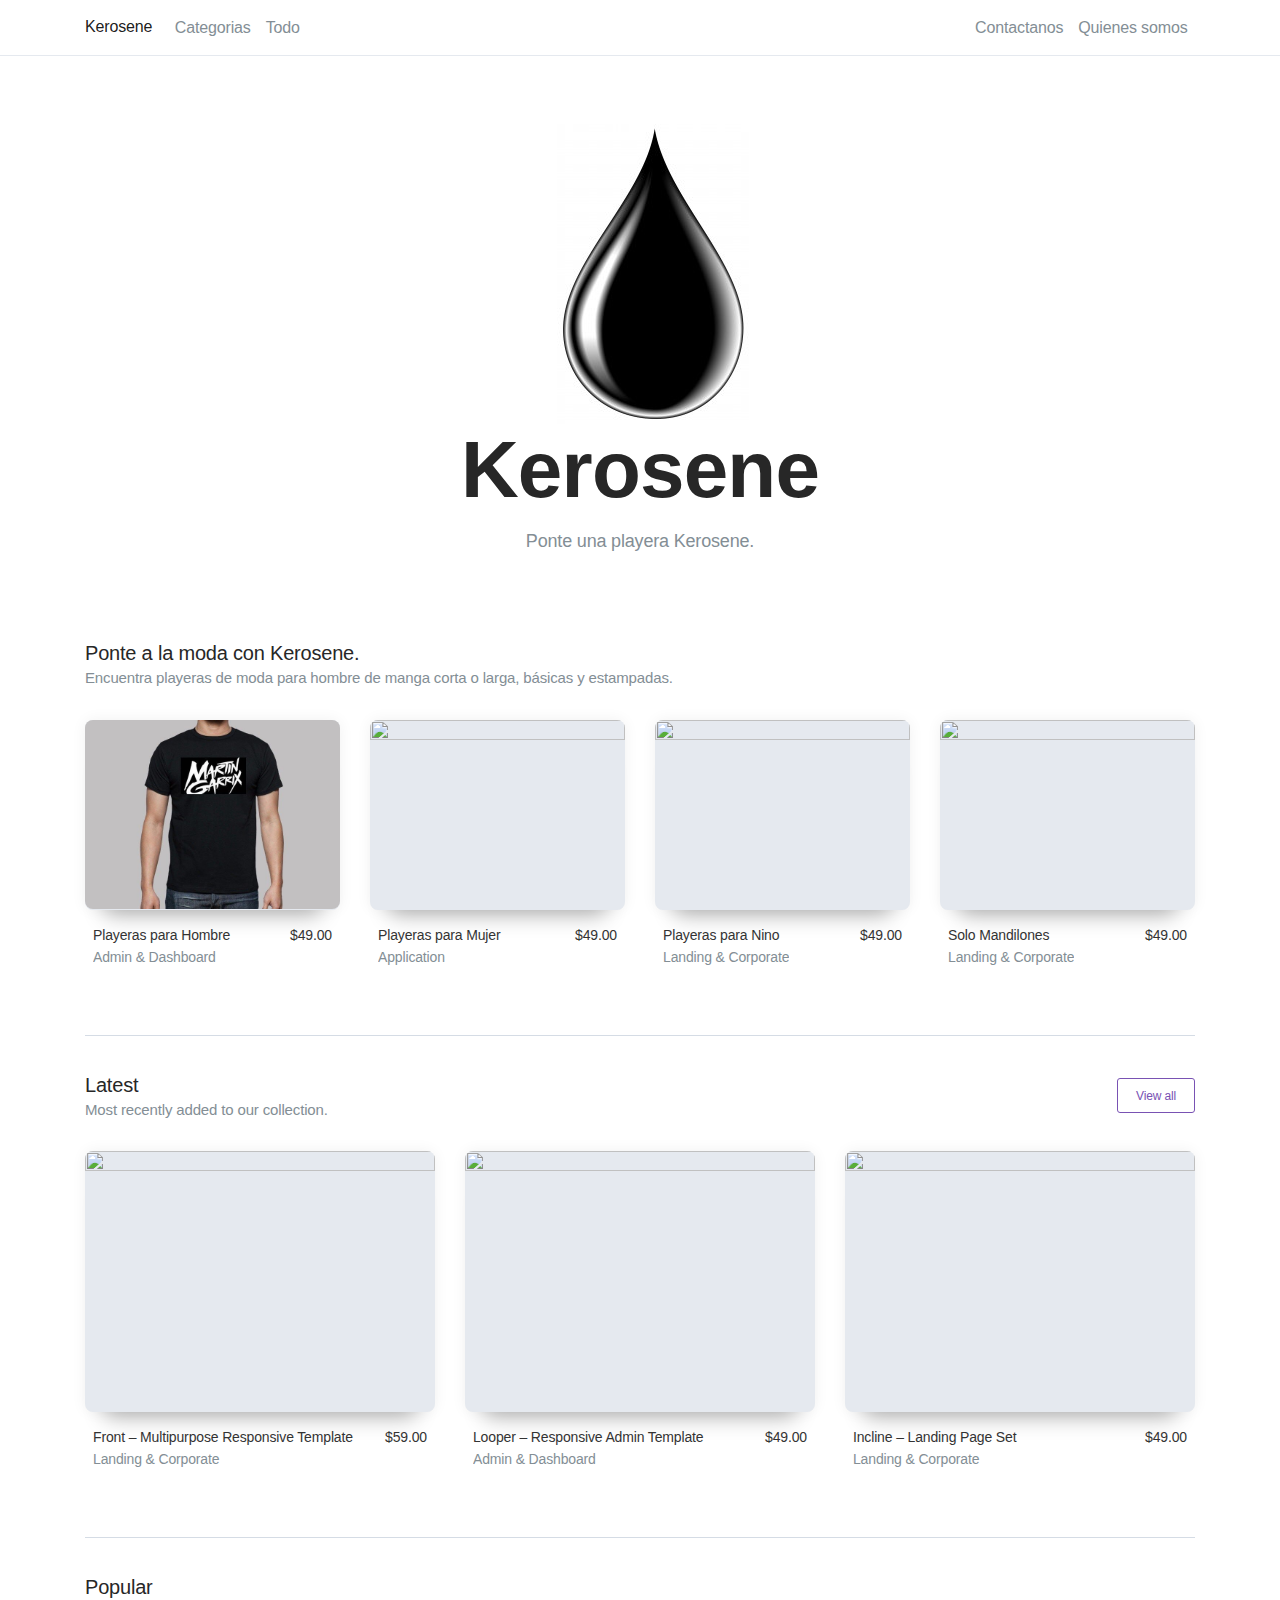
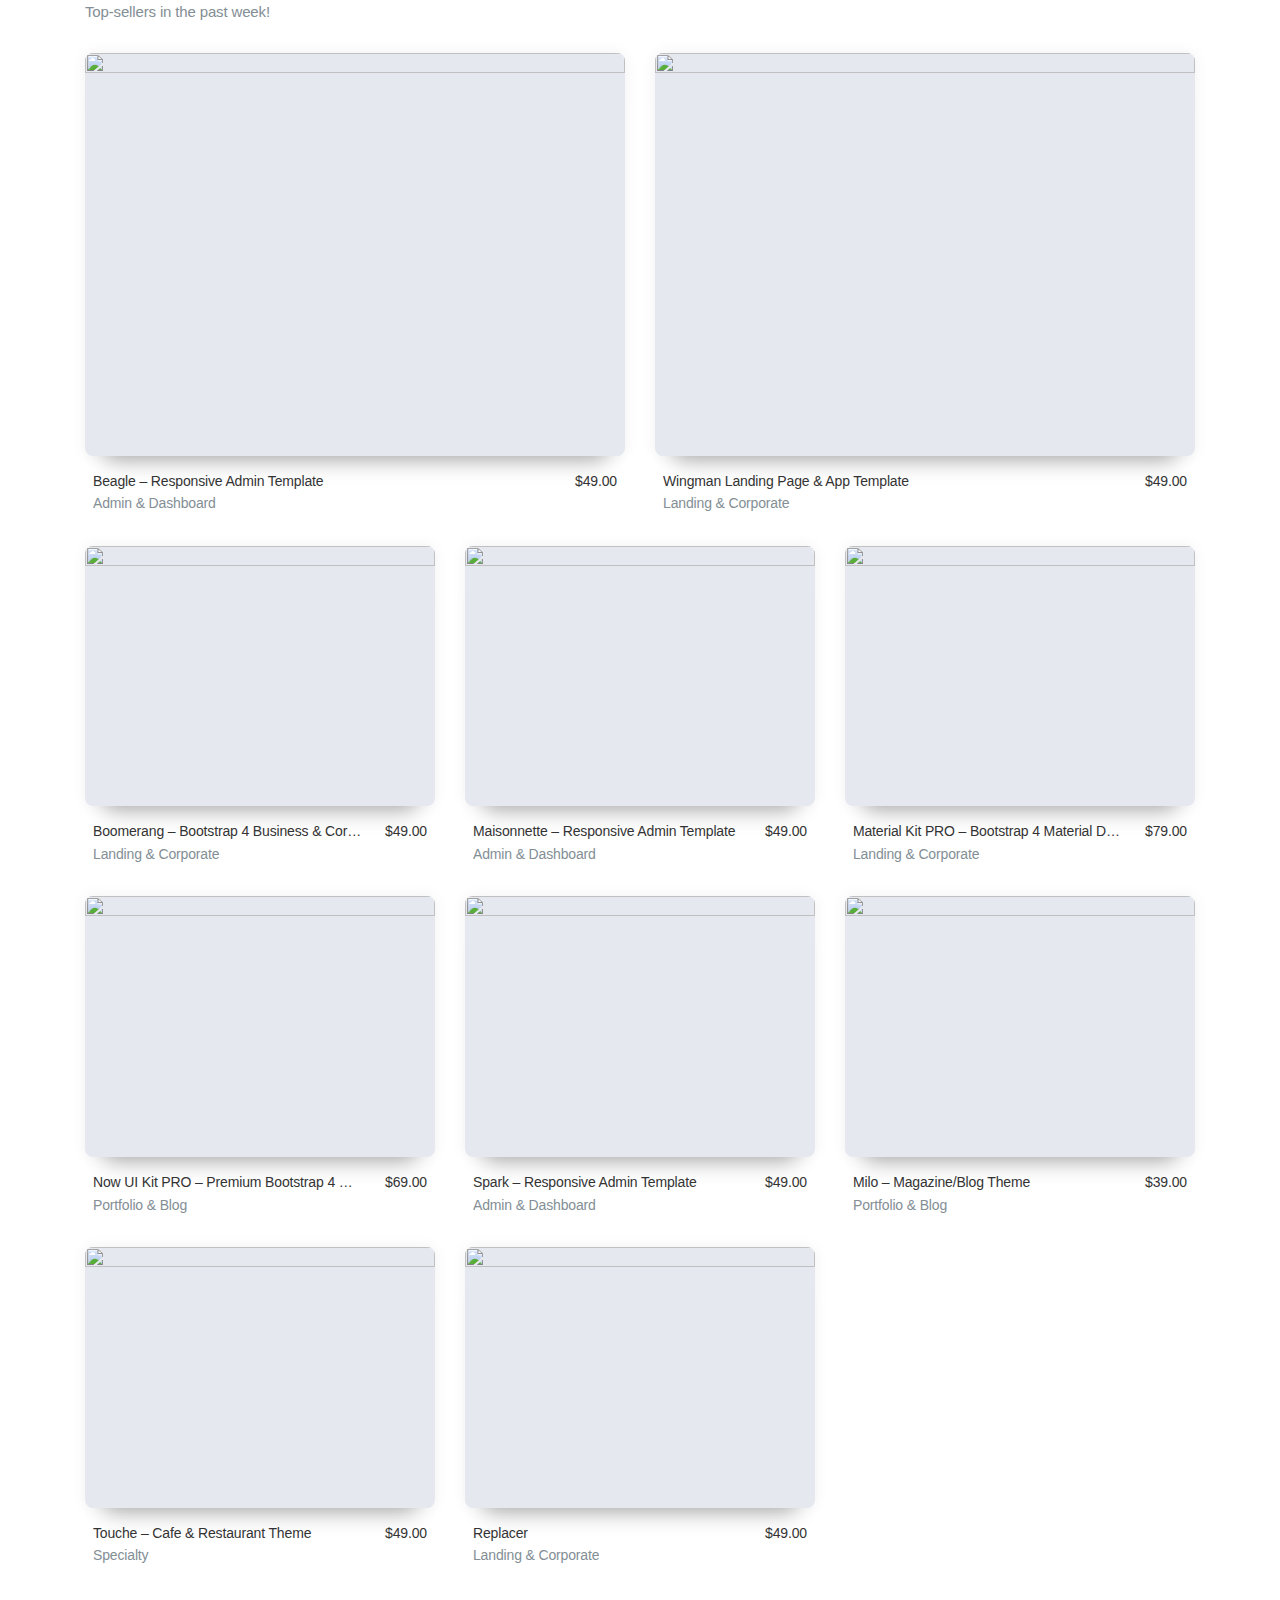
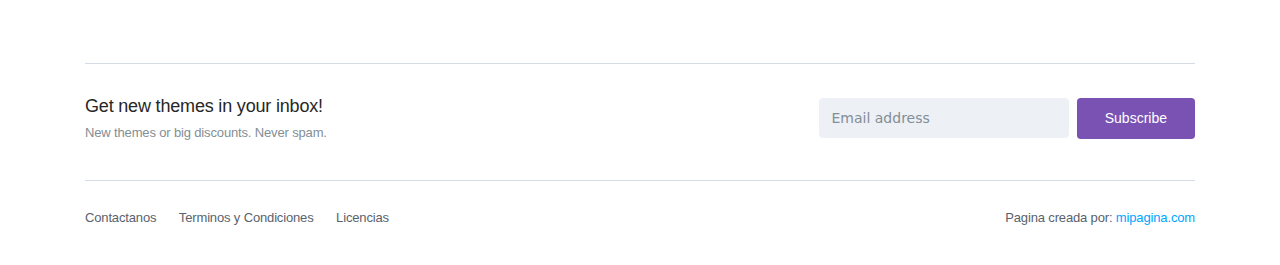
==== commit e3f0ab22: "index5" ====
--- a/index.html
+++ b/index.html
@@ -92,7 +92,7 @@
     <div class="theme-card">
         <div class="theme-card__body">
             <a class="d-block" href="#">
-                <img width="400" height="300" src="./sources/images/hombres/2018-05-08-PHOTO-00063842.jpg" class="theme-card__img wp-post-image" alt="" srcset="./sources/images/hombres/2018-05-08-PHOTO-00063842-400x300.jpg 400w, ./sources/images/hombres/2018-05-08-PHOTO-00063842-300x225.jpg 300w, ./sources/images/hombres/2018-05-08-PHOTO-00063842-768x576.jpg 768w, ./sources/images/hombres/2018-05-08-PHOTO-00063842-1024x768.jpg 1024w, ./sources/images/hombres/2018-05-08-PHOTO-00063842-200x150.jpg 200w, ./sources/images/hombres/2018-05-08-PHOTO-00063842-600x450.jpg 600w, ./sources/images/hombres/2018-05-08-PHOTO-00063842-1200x900.jpg 1200w, ./sources/images/hombres/2018-05-08-PHOTO-00063842.jpg 1440w" sizes="(max-width: 400px) 100vw, 400px">            </a>
+                <img width="400" height="300" src="./sources/images/hombres/2018-05-08-PHOTO-00063842.jpg" class="theme-card__img wp-post-image" alt="" srcset="./sources/images/hombres/2018-05-08-PHOTO-00063842.jpg 400w, ./sources/images/hombres/2018-05-08-PHOTO-00063842.jpg 300w, ./sources/images/hombres/2018-05-08-PHOTO-00063842.jpg 768w, ./sources/images/hombres/2018-05-08-PHOTO-00063842.jpg 1024w, ./sources/images/hombres/2018-05-08-PHOTO-00063842.jpg 200w, ./sources/images/hombres/2018-05-08-PHOTO-00063842.jpg 600w, ./sources/images/hombres/2018-05-08-PHOTO-00063842.jpg 1200w, ./sources/images/hombres/2018-05-08-PHOTO-00063842.jpg 1440w" sizes="(max-width: 400px) 100vw, 400px">            </a>
 
             <a class="theme-card__body__overlay btn btn-brand btn-sm" target="_blank" href="#">Detalle</a>
         </div>
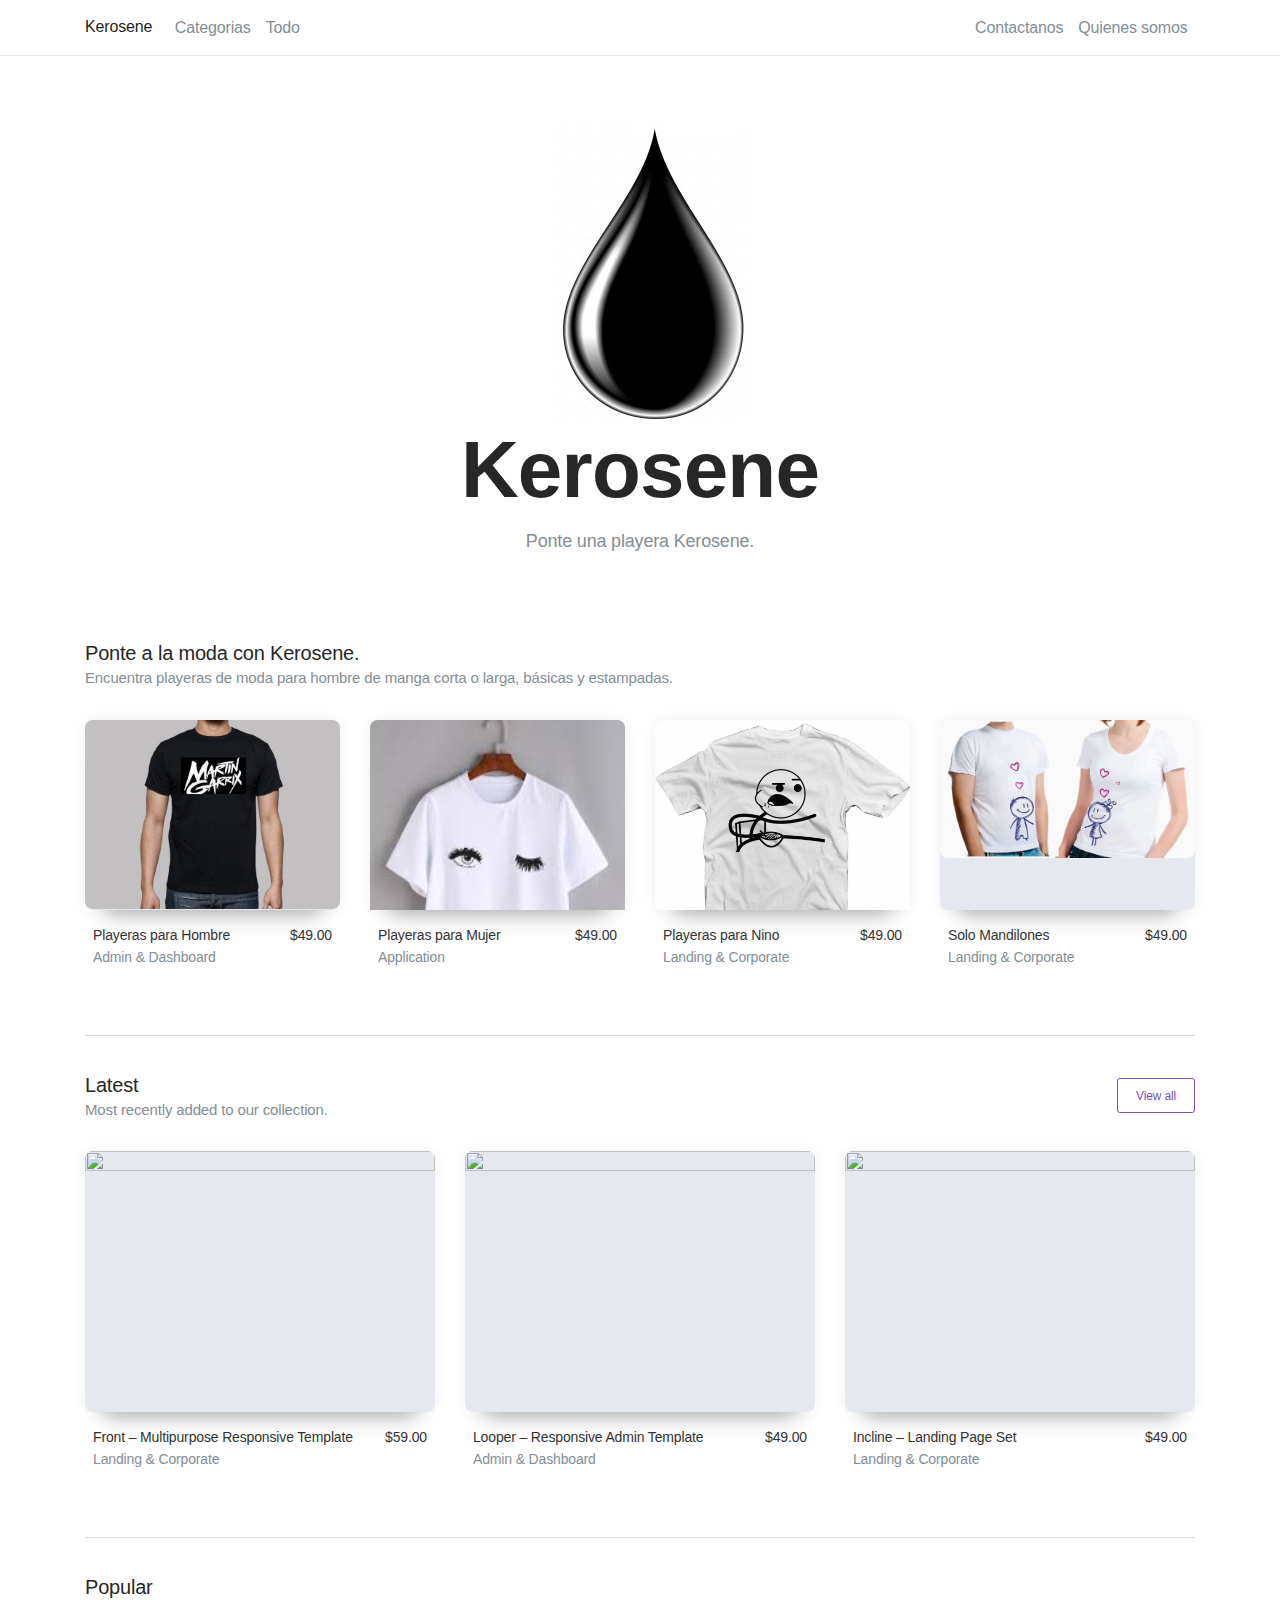
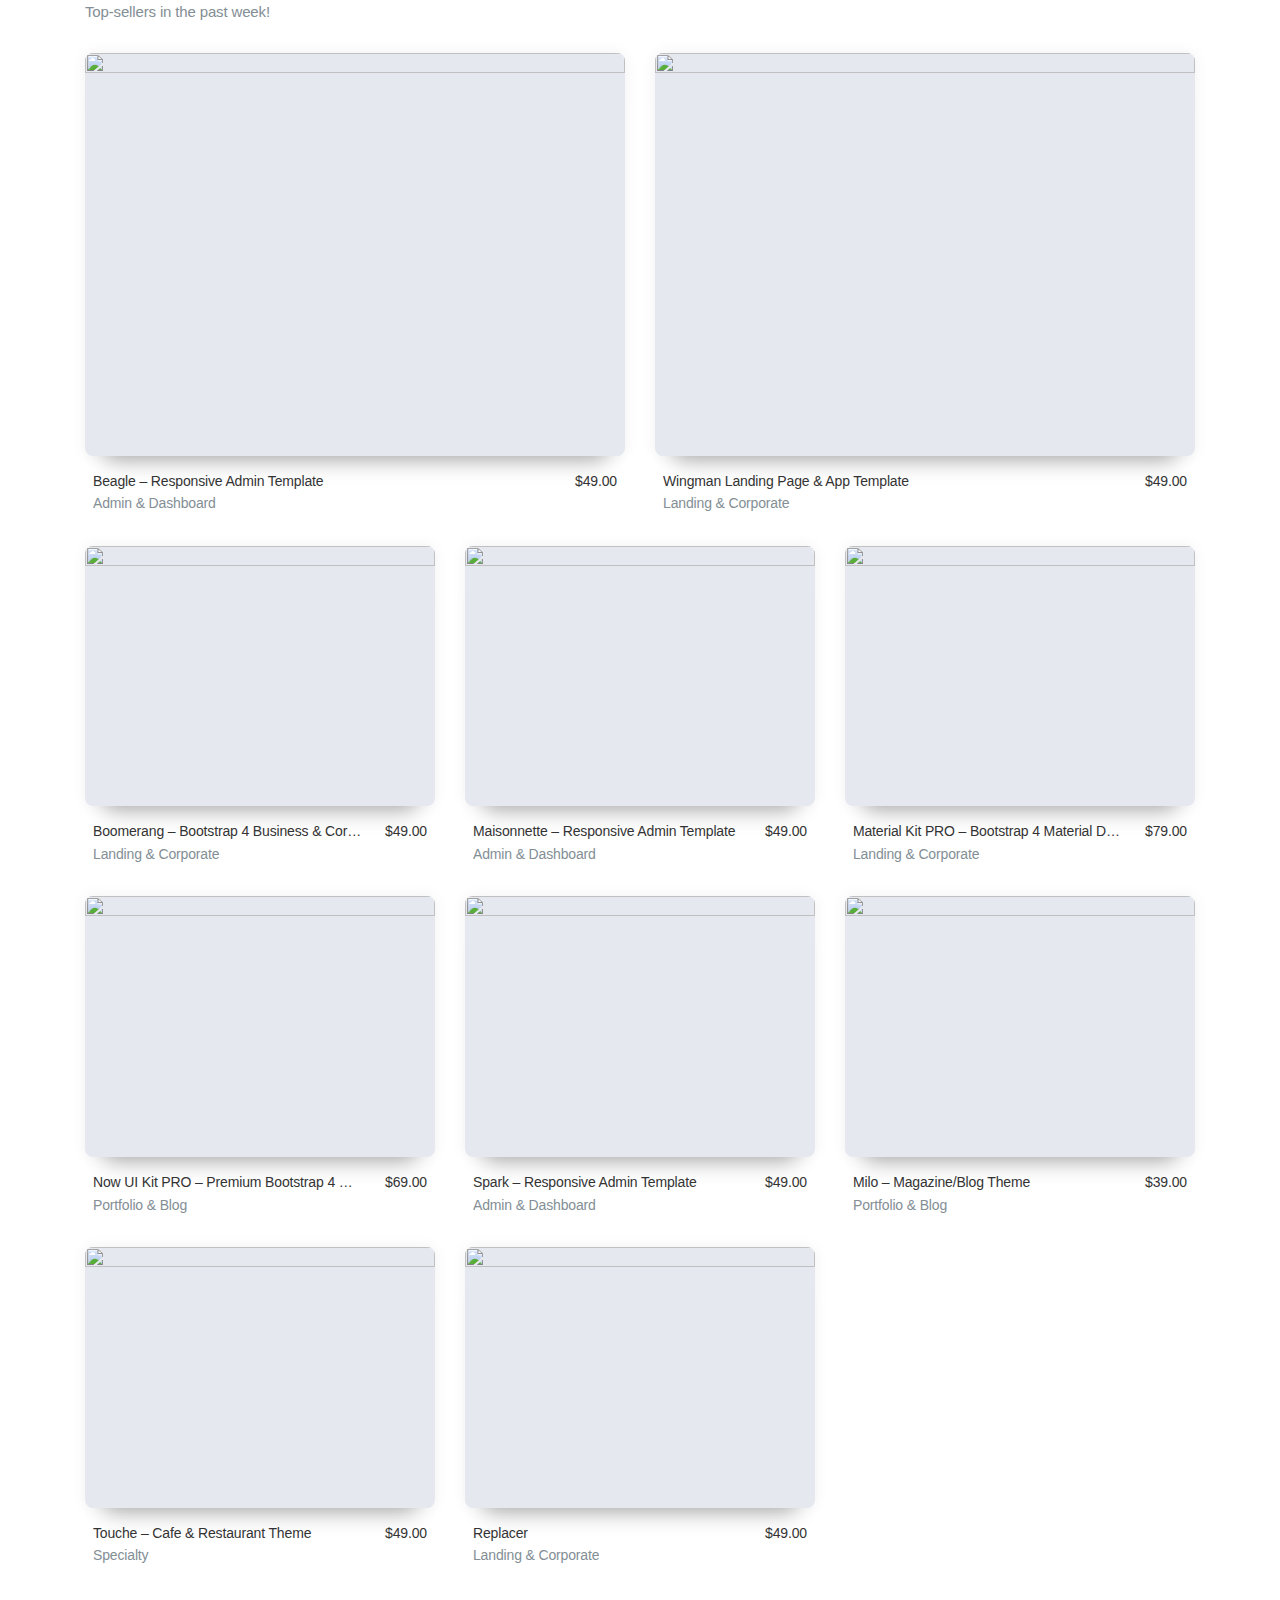
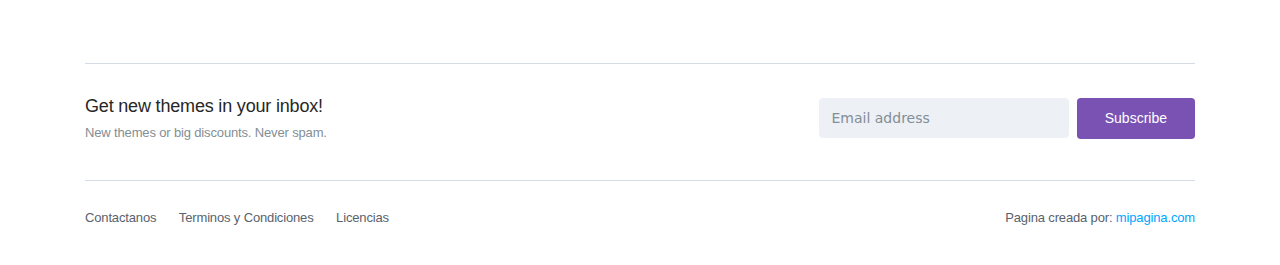
==== commit 54f9a65f: "index6" ====
--- a/index.html
+++ b/index.html
@@ -115,14 +115,14 @@
     <div class="theme-card">
         <div class="theme-card__body">
             <a class="d-block" href="#">
-                <img width="400" height="300" src="./sources/images/mujeres/images1.jpg" class="theme-card__img wp-post-image" alt="" srcset="https://themes.getbootstrap.com/wp-content/uploads/2018/02/BS_Application-400x300.png 400w, https://themes.getbootstrap.com/wp-content/uploads/2018/02/BS_Application-300x225.png 300w, https://themes.getbootstrap.com/wp-content/uploads/2018/02/BS_Application-768x576.png 768w, https://themes.getbootstrap.com/wp-content/uploads/2018/02/BS_Application-1024x768.png 1024w, https://themes.getbootstrap.com/wp-content/uploads/2018/02/BS_Application-200x150.png 200w, https://themes.getbootstrap.com/wp-content/uploads/2018/02/BS_Application-600x450.png 600w, https://themes.getbootstrap.com/wp-content/uploads/2018/02/BS_Application-1200x900.png 1200w, https://themes.getbootstrap.com/wp-content/uploads/2018/02/BS_Application.png 1440w" sizes="(max-width: 400px) 100vw, 400px">            </a>
-
-            <a class="theme-card__body__overlay btn btn-brand btn-sm" target="_blank" href="https://themes.getbootstrap.com/preview/?theme_id=1474">Detalle</a>
-        </div>
-        <div class="theme-card__footer">
-            <div class="theme-card__footer__item"><a class="theme-card__title mr-1" href="https://themes.getbootstrap.com/product/application/">Playeras para Mujer</a>
-                <p class="theme-card__info">
-                    </p><ul class="prod_cats_list"><li><a href="https://themes.getbootstrap.com/product-category/application/">Application</a></li></ul>                <p></p>
+                <img width="400" height="300" src="./sources/images/mujeres/images1.jpg" class="theme-card__img wp-post-image" alt="" srcset="./sources/images/mujeres/images1.jpg 400w, ./sources/images/mujeres/images1.jpg 300w, ./sources/images/mujeres/images1.jpg 768w, ./sources/images/mujeres/images1.jpg 1024w, ./sources/images/mujeres/images1.jpg 200w,./sources/images/mujeres/images1.jpg 600w, ./sources/images/mujeres/images1.jpg 1200w, ./sources/images/mujeres/images1.jpg 1440w" sizes="(max-width: 400px) 100vw, 400px">            </a>
+
+            <a class="theme-card__body__overlay btn btn-brand btn-sm" target="_blank" href="#">Detalle</a>
+        </div>
+        <div class="theme-card__footer">
+            <div class="theme-card__footer__item"><a class="theme-card__title mr-1" href="#">Playeras para Mujer</a>
+                <p class="theme-card__info">
+                    </p><ul class="prod_cats_list"><li><a href="#">Application</a></li></ul>                <p></p>
             </div>
             <div class="theme-card__footer__item">
                 <p class="theme-card__price"><span class="woocommerce-Price-amount amount"><span class="woocommerce-Price-currencySymbol">$</span>49.00</span></p>
@@ -138,14 +138,14 @@
     <div class="theme-card">
         <div class="theme-card__body">
             <a class="d-block" href="#">
-                <img width="400" height="300" src="./sources/images/ninos/2018-05-08-PHOTO-00063826.jpg" class="theme-card__img wp-post-image" alt="" srcset="https://themes.getbootstrap.com/wp-content/uploads/2018/02/BS_Marketing-400x300.png 400w, https://themes.getbootstrap.com/wp-content/uploads/2018/02/BS_Marketing-300x225.png 300w, https://themes.getbootstrap.com/wp-content/uploads/2018/02/BS_Marketing-768x576.png 768w, https://themes.getbootstrap.com/wp-content/uploads/2018/02/BS_Marketing-1024x768.png 1024w, https://themes.getbootstrap.com/wp-content/uploads/2018/02/BS_Marketing-200x150.png 200w, https://themes.getbootstrap.com/wp-content/uploads/2018/02/BS_Marketing-600x450.png 600w, https://themes.getbootstrap.com/wp-content/uploads/2018/02/BS_Marketing-1200x900.png 1200w, https://themes.getbootstrap.com/wp-content/uploads/2018/02/BS_Marketing.png 1440w" sizes="(max-width: 400px) 100vw, 400px">            </a>
-
-            <a class="theme-card__body__overlay btn btn-brand btn-sm" target="_blank" href="https://themes.getbootstrap.com/preview/?theme_id=1471">Detalle</a>
-        </div>
-        <div class="theme-card__footer">
-            <div class="theme-card__footer__item"><a class="theme-card__title mr-1" href="https://themes.getbootstrap.com/product/marketing/">Playeras para Nino</a>
-                <p class="theme-card__info">
-                    </p><ul class="prod_cats_list"><li><a href="https://themes.getbootstrap.com/product-category/landing-corporate/">Landing &amp; Corporate</a></li></ul>                <p></p>
+                <img width="400" height="300" src="./sources/images/ninos/2018-05-08-PHOTO-00063826.jpg" class="theme-card__img wp-post-image" alt="" srcset="./sources/images/ninos/2018-05-08-PHOTO-00063826.jpg 400w, ./sources/images/ninos/2018-05-08-PHOTO-00063826.jpg 300w, ./sources/images/ninos/2018-05-08-PHOTO-00063826.jpg 768w, ./sources/images/ninos/2018-05-08-PHOTO-00063826.jpg 1024w, ./sources/images/ninos/2018-05-08-PHOTO-00063826.jpg 200w,./sources/images/ninos/2018-05-08-PHOTO-00063826.jpg 600w, ./sources/images/ninos/2018-05-08-PHOTO-00063826.jpg 1200w, ./sources/images/ninos/2018-05-08-PHOTO-00063826.jpg 1440w" sizes="(max-width: 400px) 100vw, 400px">            </a>
+
+            <a class="theme-card__body__overlay btn btn-brand btn-sm" target="_blank" href="#">Detalle</a>
+        </div>
+        <div class="theme-card__footer">
+            <div class="theme-card__footer__item"><a class="theme-card__title mr-1" href="#">Playeras para Nino</a>
+                <p class="theme-card__info">
+                    </p><ul class="prod_cats_list"><li><a href="#">Landing &amp; Corporate</a></li></ul>                <p></p>
             </div>
             <div class="theme-card__footer__item">
                 <p class="theme-card__price"><span class="woocommerce-Price-amount amount"><span class="woocommerce-Price-currencySymbol">$</span>49.00</span></p>
@@ -160,14 +160,14 @@
     <div class="theme-card">
         <div class="theme-card__body">
             <a class="d-block" href="#">
-                <img width="400" height="300" src="./sources/images/mandilones/2018-05-08-PHOTO-00063844.jpg" class="theme-card__img wp-post-image" alt="" srcset="https://themes.getbootstrap.com/wp-content/uploads/2018/02/BS_Marketing-400x300.png 400w, https://themes.getbootstrap.com/wp-content/uploads/2018/02/BS_Marketing-300x225.png 300w, https://themes.getbootstrap.com/wp-content/uploads/2018/02/BS_Marketing-768x576.png 768w, https://themes.getbootstrap.com/wp-content/uploads/2018/02/BS_Marketing-1024x768.png 1024w, https://themes.getbootstrap.com/wp-content/uploads/2018/02/BS_Marketing-200x150.png 200w, https://themes.getbootstrap.com/wp-content/uploads/2018/02/BS_Marketing-600x450.png 600w, https://themes.getbootstrap.com/wp-content/uploads/2018/02/BS_Marketing-1200x900.png 1200w, https://themes.getbootstrap.com/wp-content/uploads/2018/02/BS_Marketing.png 1440w" sizes="(max-width: 400px) 100vw, 400px">            </a>
-
-            <a class="theme-card__body__overlay btn btn-brand btn-sm" target="_blank" href="https://themes.getbootstrap.com/preview/?theme_id=1471">Detalle</a>
-        </div>
-        <div class="theme-card__footer">
-            <div class="theme-card__footer__item"><a class="theme-card__title mr-1" href="https://themes.getbootstrap.com/product/marketing/">Solo Mandilones</a>
-                <p class="theme-card__info">
-                    </p><ul class="prod_cats_list"><li><a href="https://themes.getbootstrap.com/product-category/landing-corporate/">Landing &amp; Corporate</a></li></ul>                <p></p>
+                <img width="400" height="300" src="./sources/images/mandilones/2018-05-08-PHOTO-00063844.jpg" class="theme-card__img wp-post-image" alt="" srcset="./sources/images/mandilones/2018-05-08-PHOTO-00063844.jpg 400w, ./sources/images/mandilones/2018-05-08-PHOTO-00063844.jpg 300w, ./sources/images/mandilones/2018-05-08-PHOTO-00063844.jpg 768w, ./sources/images/mandilones/2018-05-08-PHOTO-00063844.jpg 1024w, ./sources/images/mandilones/2018-05-08-PHOTO-00063844.jpg 200w, ./sources/images/mandilones/2018-05-08-PHOTO-00063844.jpg 600w, ./sources/images/mandilones/2018-05-08-PHOTO-00063844.jpg 1200w, ./sources/images/mandilones/2018-05-08-PHOTO-00063844.jpg 1440w" sizes="(max-width: 400px) 100vw, 400px">            </a>
+
+            <a class="theme-card__body__overlay btn btn-brand btn-sm" target="_blank" href="#">Detalle</a>
+        </div>
+        <div class="theme-card__footer">
+            <div class="theme-card__footer__item"><a class="theme-card__title mr-1" href="#">Solo Mandilones</a>
+                <p class="theme-card__info">
+                    </p><ul class="prod_cats_list"><li><a href="#">Landing &amp; Corporate</a></li></ul>                <p></p>
             </div>
             <div class="theme-card__footer__item">
                 <p class="theme-card__price"><span class="woocommerce-Price-amount amount"><span class="woocommerce-Price-currencySymbol">$</span>49.00</span></p>
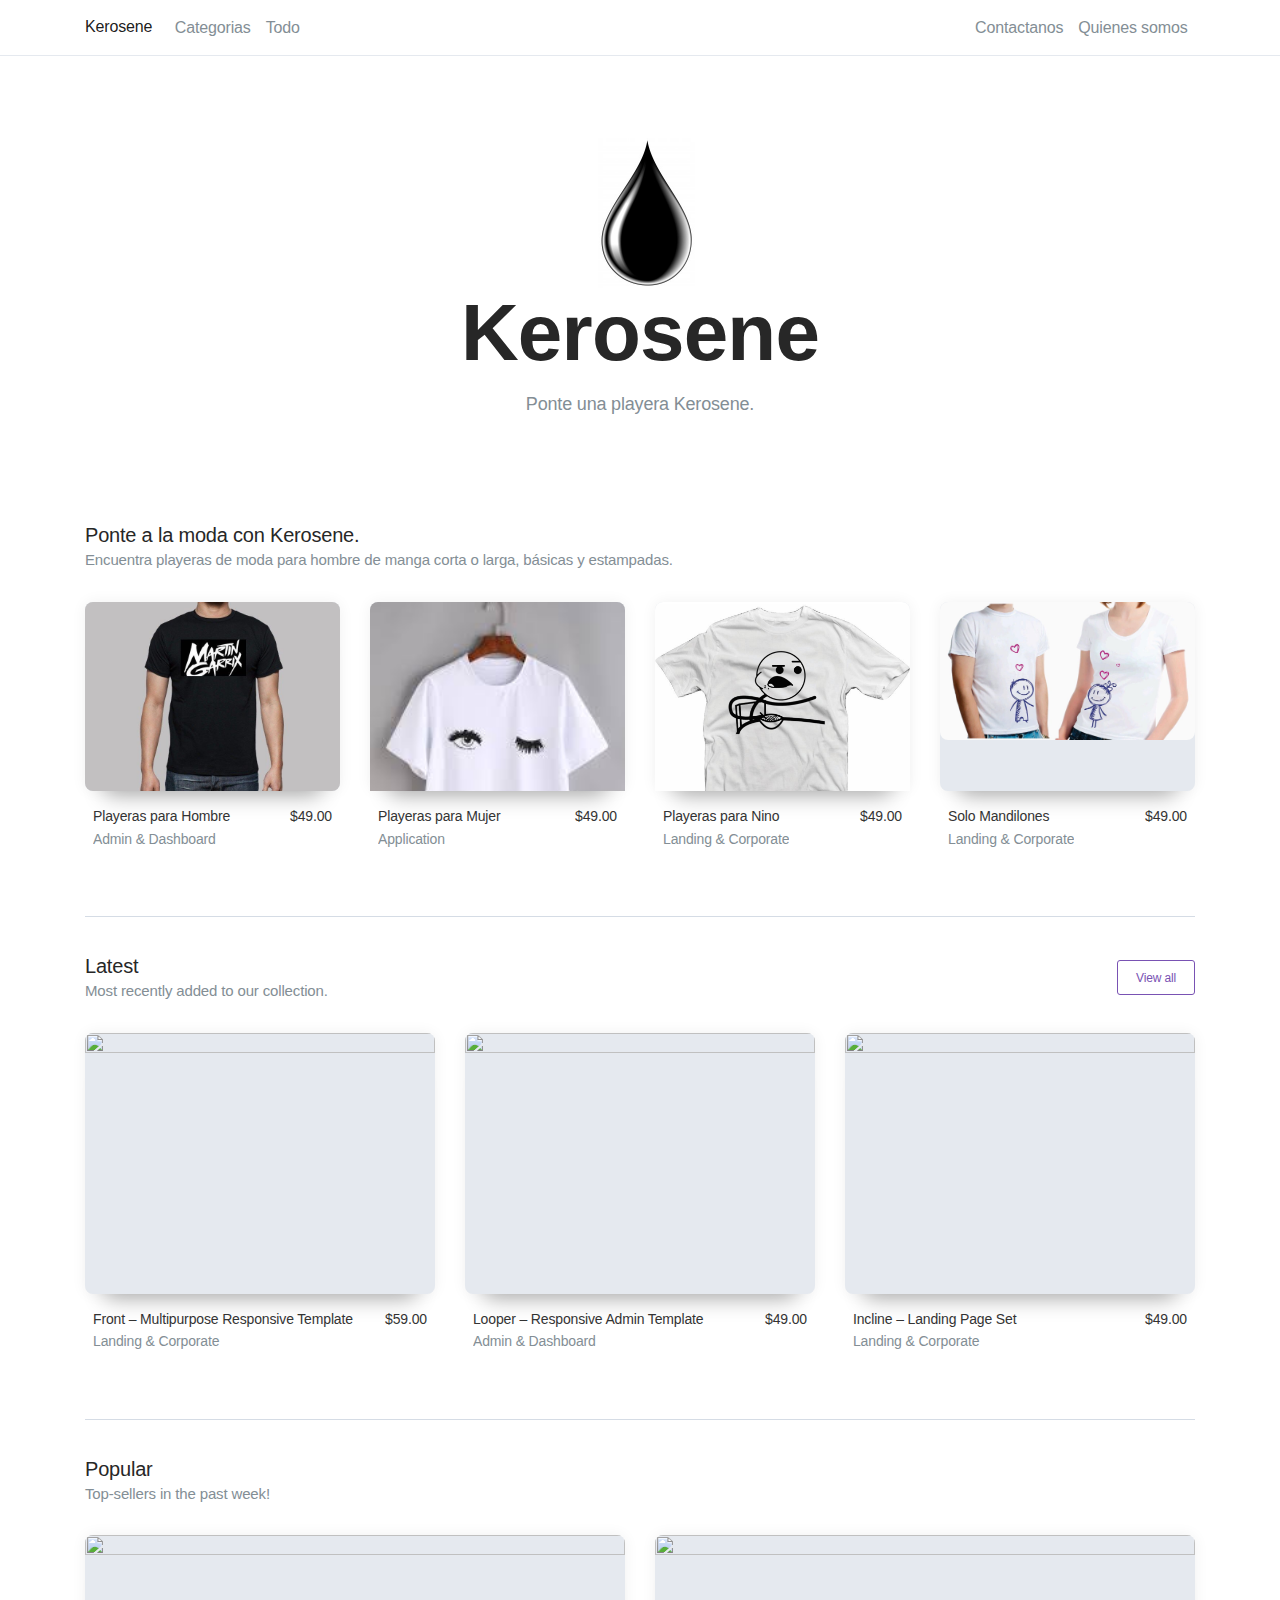
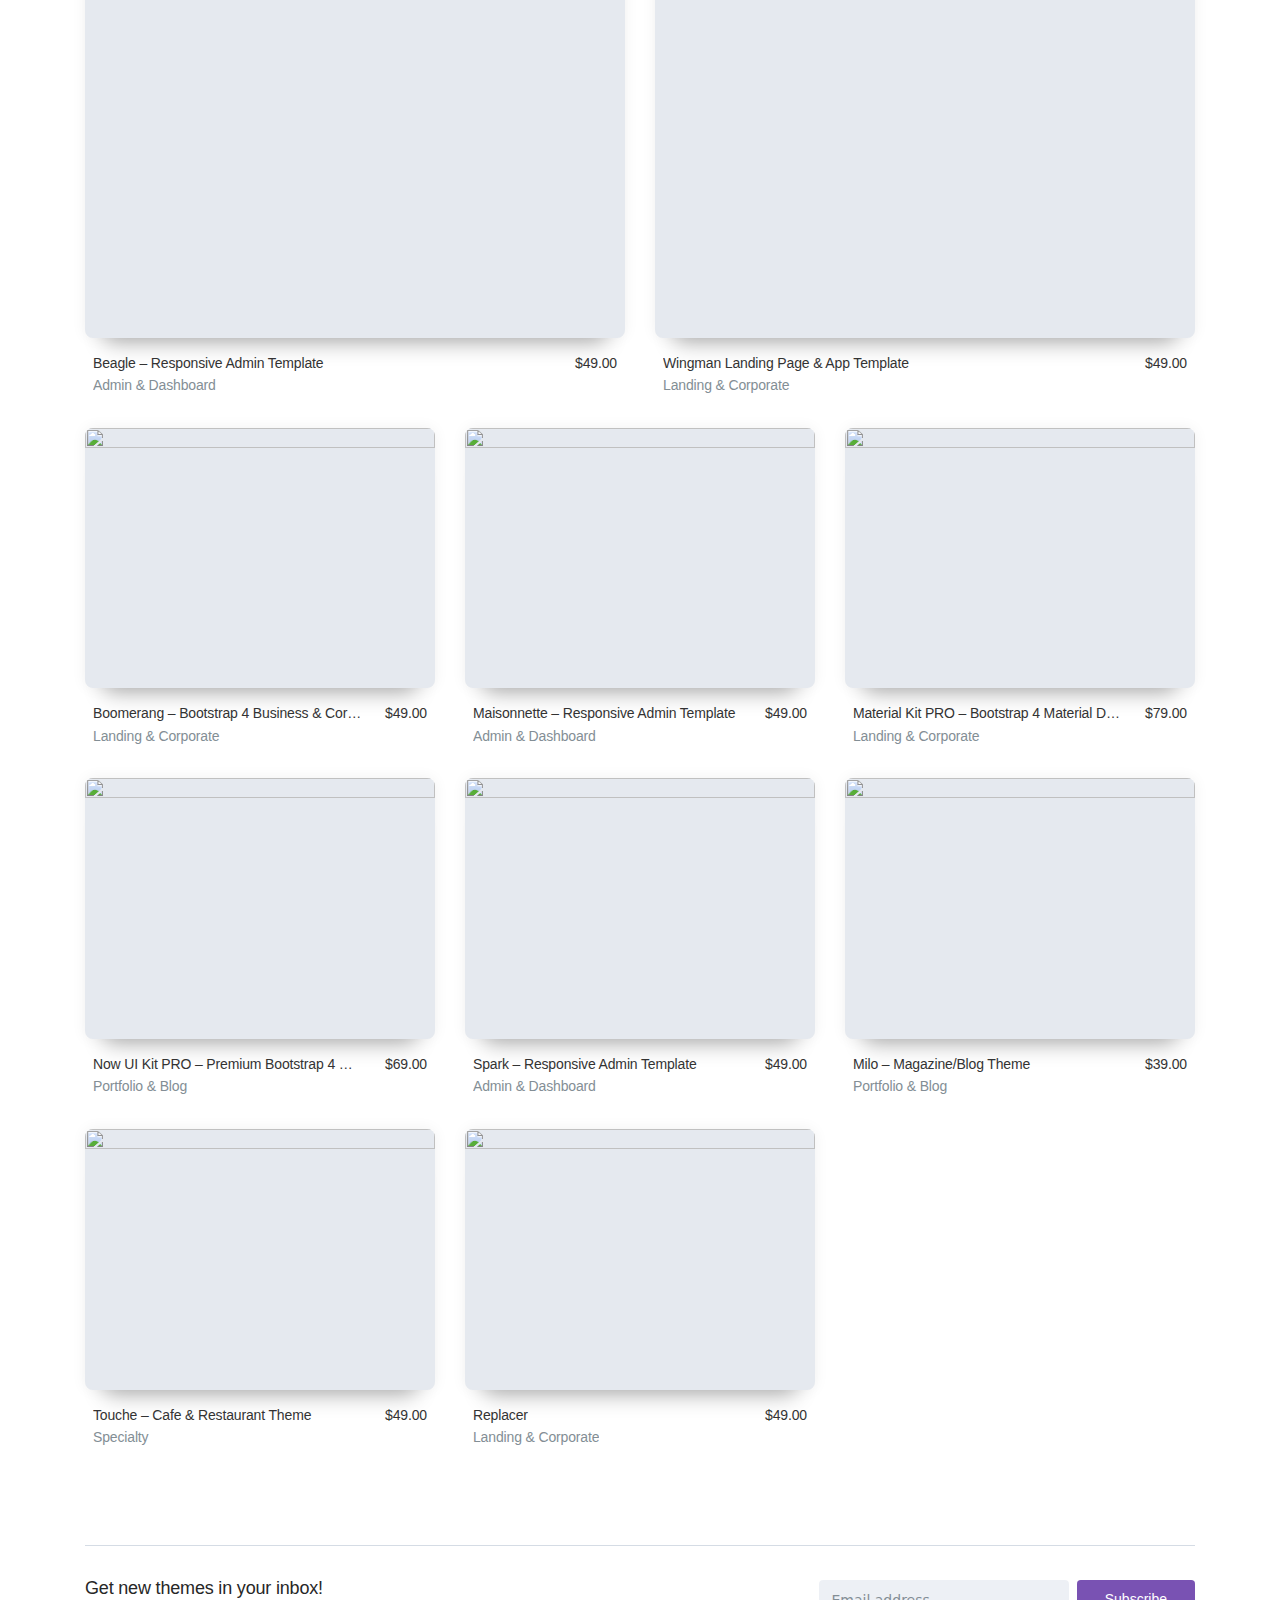
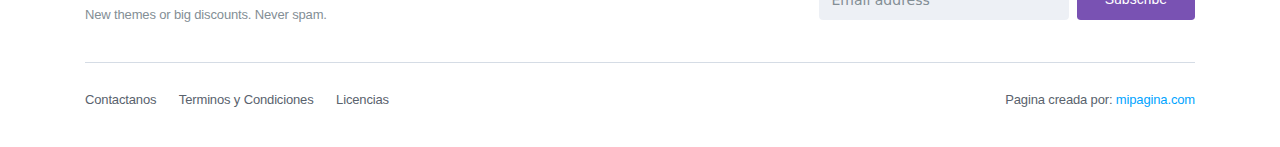
==== commit 7e30e066: "index8" ====
--- a/index.html
+++ b/index.html
@@ -1,541 +1,698 @@
 <!DOCTYPE html>
 <!-- saved from url=(0032)https://themes.getbootstrap.com/ -->
-<html lang="en-US" prefix="og: http://ogp.me/ns#"><head><meta http-equiv="Content-Type" content="text/html; charset=UTF-8">
-        
-        <meta http-equiv="X-UA-Compatible" content="IE=edge">
-        <meta name="viewport" content="width=device-width, initial-scale=1.0, minimum-scale=1.0, maximum-scale=1.0, user-scalable=no">
-        <title>Kerosene</title>
-        <link rel="icon" type="image/png" href="./sources/images/Oildrop.png"/>
+<html lang="en-US" prefix="og: http://ogp.me/ns#">
+   <head>
+      <meta http-equiv="Content-Type" content="text/html; charset=UTF-8">
+      <meta http-equiv="X-UA-Compatible" content="IE=edge">
+      <meta name="viewport" content="width=device-width, initial-scale=1.0, minimum-scale=1.0, maximum-scale=1.0, user-scalable=no">
+      <title>Kerosene</title>
+      <link rel="icon" type="image/png" href="./sources/images/Oildrop.png"/>
+      <!--[if lt IE 9]>
+      <script src="https://themes.getbootstrap.com/wp-content/themes/dokan/assets/js/html5.js" type="text/javascript"></script>
+      <![endif]-->
+      <!--[if lt IE 8]>
+      <script type='text/javascript' src='https://themes.getbootstrap.com/wp-includes/js/json2.min.js?ver=2015-05-03'></script>
+      <![endif]-->
+	  <script src='./sources/js/jquery.min.js'></script>
+	  <script src='./sources/js/Chart.min.js'></script>
+	  <script src='./sources/js/Chart.bundle.min.js'></script>
+	  <script src='./sources/js/tether.min.js'></script>
+	  <script src='./sources/js/popper.min.js'></script>
+	  <script src='./sources/js/bootstrap.min.js'></script>
+	  
+	  <script src='./sources/js/scripts.js?ver=1516485707'></script>
+      <!-- The filemtime is to append a timestamp for the last time the stylesheet was updated to automate cache busting from CloudFlare -->
+	  
+	  <link rel='stylesheet' id='woocommerce-layout-css'  href='./sources/css/woocommerce-layout.css?ver=3.1.2' type='text/css' media='all' />
+	<link rel='stylesheet' id='woocommerce-smallscreen-css'  href='./sources/css/woocommerce-smallscreen.css?ver=3.1.2' type='text/css' media='only screen and (max-width: 768px)' />
+	<link rel='stylesheet' id='woocommerce-general-css'  href='./sources/css/woocommerce.css?ver=3.1.2' type='text/css' media='all' />
+	<link rel='stylesheet' id='dokan-fontawesome-css'  href='./sources/css/font-awesome.min.css' type='text/css' media='all' />
+	<link rel='stylesheet' id='buttons-css'  href='./sources/css/buttons.min.css?ver=4.8.4' type='text/css' media='all' />
+	<link rel='stylesheet' id='dashicons-css'  href='./sources/css/dashicons.min.css?ver=4.8.4' type='text/css' media='all' />
+	<link rel='stylesheet' id='mediaelement-css'  href='./sources/css/mediaelementplayer.min.css?ver=2.22.0' type='text/css' media='all' />
+	<link rel='stylesheet' id='wp-mediaelement-css'  href='./sources/css/wp-mediaelement.min.css?ver=4.8.4' type='text/css' media='all' />
+	<link rel='stylesheet' id='media-views-css'  href='./sources/css/media-views.min.css?ver=4.8.4' type='text/css' media='all' />
+	<link rel='stylesheet' id='imgareaselect-css'  href='./sources/css/imgareaselect.css?ver=0.9.8' type='text/css' media='all' />
+	<link rel='stylesheet' id='flexslider-css'  href='./sources/css/flexslider.css' type='text/css' media='all' />
+	<link rel='stylesheet' id='dokan-opensans-css'  href='./sources/css/css?family=Open+Sans%3A400%2C700&#038;ver=4.8.4' type='text/css' media='all' />
+	<link rel='stylesheet' id='dokan-theme-skin-css'  href='./sources/css/purple.css' type='text/css' media='all' />
+	    
+	<script type='text/javascript' src='./sources/js/jquery.js?ver=1.12.4'></script>
+	<script type='text/javascript' src='./sources/js/jquery-migrate.min.js?ver=1.4.1'></script>
+	<script type='text/javascript'>
+	/* <![CDATA[ */
+	var userSettings = {"url":"\/","uid":"0","time":"1525992789","secure":"1"};
+	/* ]]> */
+	</script>
+	<script type='text/javascript' src='./sources/js/utils.min.js?ver=4.8.4'></script>
+	<script type='text/javascript' src='./sources/js/plupload.full.min.js?ver=2.1.8'></script>
 
-
-        <!--[if lt IE 9]>
-        <script src="https://themes.getbootstrap.com/wp-content/themes/dokan/assets/js/html5.js" type="text/javascript"></script>
-        <![endif]-->
-
-<!--[if lt IE 8]>
-<script type='text/javascript' src='https://themes.getbootstrap.com/wp-includes/js/json2.min.js?ver=2015-05-03'></script>
-<![endif]-->
-                <!-- The filemtime is to append a timestamp for the last time the stylesheet was updated to automate cache busting from CloudFlare -->
-        <link rel="stylesheet" href="./sources/css/style.css">
-
-        <!-- Global site tag (gtag.js) - Google Analytics -->
-        <script async="" src="./sources/js/js"></script>
-
-    </head>
-            <body class="home blog woocommerce dokan-theme-dokan">
-
-            <!-- <div id="page" class="hfeed site"> -->
-            
-                            <nav class="navbar navbar-expand-lg navbar-light">
-                    <div class="container"><a href="https://themes.getbootstrap.com/" class="navbar-brand">Kerosene</a>
-                        <div class="d-flex ml-auto">
-                                                        <button class="navbar-toggler" type="button" data-toggle="collapse" data-target="#globalNavbar" aria-controls="globalNavbar" aria-expanded="false" aria-label="Toggle navigation"><span class="navbar-toggler-icon"></span></button>
-                        </div>
-                        <div class="collapse navbar-collapse" id="globalNavbar">
-                            <!--form class="form-inline form-navbar my-2 my-lg-0 order-2" action="https://themes.getbootstrap.com/shop/">
-                                <input class="form-control" name="s" type="text" placeholder="Search">
-                            </form-->
-                            <ul class="navbar-nav mr-auto order-1">
-                                <li class="nav-item dropdown"><a class="nav-link dropdown-toggle" id="navbarDropdownMenuLink" href="https://themes.getbootstrap.com/#" data-toggle="dropdown" aria-haspopup="true" aria-expanded="false">Categorias</a>
-                                    <div class="dropdown-menu" aria-labelledby="navbarDropdownMenuLink">
-                                        <div class="navbar-collapse navbar-top-collapse"><ul id="menu-top-menu" class="nav navbar-nav"><li id="menu-item-601" class="menu-item menu-item-type-taxonomy menu-item-object-product_cat menu-item-601"><a title="Admin &amp; Dashboard" href="https://themes.getbootstrap.com/product-category/admin-dashboard/">Admin &amp; Dashboard</a></li>
-<li id="menu-item-603" class="menu-item menu-item-type-taxonomy menu-item-object-product_cat menu-item-603"><a title="Landing &amp; Corporate" href="https://themes.getbootstrap.com/product-category/landing-corporate/">Landing &amp; Corporate</a></li>
-<li id="menu-item-1537" class="menu-item menu-item-type-taxonomy menu-item-object-product_cat menu-item-1537"><a title="Application" href="https://themes.getbootstrap.com/product-category/application/">Application</a></li>
-<li id="menu-item-602" class="menu-item menu-item-type-taxonomy menu-item-object-product_cat menu-item-602"><a title="E-Commerce &amp; Retail" href="https://themes.getbootstrap.com/product-category/ecommerce-retail/">E-Commerce &amp; Retail</a></li>
-<li id="menu-item-1538" class="menu-item menu-item-type-taxonomy menu-item-object-product_cat menu-item-1538"><a title="Portfolio &amp; Blog" href="https://themes.getbootstrap.com/product-category/portfolio-blog/">Portfolio &amp; Blog</a></li>
-<li id="menu-item-1539" class="menu-item menu-item-type-taxonomy menu-item-object-product_cat menu-item-1539"><a title="Specialty" href="https://themes.getbootstrap.com/product-category/specialty/">Specialty</a></li>
-</ul></div>
-                                    </div>
-                                </li>
-                                                                    <li class="nav-item"><a class="nav-link" href="https://themes.getbootstrap.com/sell/">Todo</a></li>
-                                                                                            </ul>
-                                                            <ul class="navbar-nav d-none d-lg-flex ml-2 order-3">
-                                                                        <li class="nav-item"><a class="nav-link" href="https://themes.getbootstrap.com/signin/">Contactanos</a></li>
-                                    <li class="nav-item"><a class="nav-link" href="https://themes.getbootstrap.com/my-account/">Quienes somos</a></li>
-                                </ul>
-                                <ul class="navbar-nav d-lg-none">
-                                    <li class="nav-item-divider"></li>
-                                    <li class="nav-item"><a class="nav-link" href="https://themes.getbootstrap.com/signin/">Contactanos</a></li>
-                                    <li class="nav-item"><a class="nav-link" href="https://themes.getbootstrap.com/my-account/">Quienes somos</a></li>
-                                </ul>
-                                                    </div>
-                    </div>
-                </nav>
-                                                                                        <main id="main" class="site-main main">
-
-                                                                        <section class="hero">
-    <div class="container"><img src="./sources/images/Oildrop.png" srcset="./sources/images/Oildrop.png 1x, ./sources/images/Oildrop.png 2x">
-        <h1 class="display-1 text-bold">Kerosene</h1>
-        <h5 class="text-gray-soft text-regular">Ponte una playera Kerosene.</h5>
-        <form class="hero__form" action="https://themes.getbootstrap.com/shop/">
-            <!--div class="form-group">
-                <div class="form-group--search form-group--search--left">
-                    <input class="form-control form-control-lg form-control--rounded" name="s" type="search" id="" placeholder="Search">
-                    <button class="btn-submit" type="submit"><i class="bootstrap-themes-icon-search"></i></button>
-                </div>
-            </div-->
-        </form>
-    </div>
-</section>
-<section class="section">
-    <div class="container">
-                    <div class="theme-cards-holder">
-                <div class="theme-cards__heading">
-                    <div>
+      <link rel="stylesheet" href="./sources/css/style.css">
+      <!-- Global site tag (gtag.js) - Google Analytics -->
+      <script async="" src="./sources/js/js"></script>
+   </head>
+   <body class="home blog woocommerce dokan-theme-dokan">
+      <!-- <div id="page" class="hfeed site"> -->
+      <nav class="navbar navbar-expand-lg navbar-light">
+         <div class="container">
+            <a href="https://themes.getbootstrap.com/" class="navbar-brand">Kerosene</a>
+            <div class="d-flex ml-auto">
+               <button class="navbar-toggler" type="button" data-toggle="collapse" data-target="#globalNavbar" aria-controls="globalNavbar" aria-expanded="false" aria-label="Toggle navigation"><span class="navbar-toggler-icon"></span></button>
+            </div>
+            <div class="collapse navbar-collapse" id="globalNavbar">
+               <!--form class="form-inline form-navbar my-2 my-lg-0 order-2" action="https://themes.getbootstrap.com/shop/">
+                  <input class="form-control" name="s" type="text" placeholder="Search">
+                  </form-->
+               <ul class="navbar-nav mr-auto order-1">
+                  <li class="nav-item dropdown">
+                     <a class="nav-link dropdown-toggle" id="navbarDropdownMenuLink" href="https://themes.getbootstrap.com/#" data-toggle="dropdown" aria-haspopup="true" aria-expanded="false">Categorias</a>
+                     <div class="dropdown-menu" aria-labelledby="navbarDropdownMenuLink">
+                        <div class="navbar-collapse navbar-top-collapse">
+                           <ul id="menu-top-menu" class="nav navbar-nav">
+                              <li id="menu-item-601" class="menu-item menu-item-type-taxonomy menu-item-object-product_cat menu-item-601"><a title="Admin &amp; Dashboard" href="https://themes.getbootstrap.com/product-category/admin-dashboard/">Admin &amp; Dashboard</a></li>
+                              <li id="menu-item-603" class="menu-item menu-item-type-taxonomy menu-item-object-product_cat menu-item-603"><a title="Landing &amp; Corporate" href="https://themes.getbootstrap.com/product-category/landing-corporate/">Landing &amp; Corporate</a></li>
+                              <li id="menu-item-1537" class="menu-item menu-item-type-taxonomy menu-item-object-product_cat menu-item-1537"><a title="Application" href="https://themes.getbootstrap.com/product-category/application/">Application</a></li>
+                              <li id="menu-item-602" class="menu-item menu-item-type-taxonomy menu-item-object-product_cat menu-item-602"><a title="E-Commerce &amp; Retail" href="https://themes.getbootstrap.com/product-category/ecommerce-retail/">E-Commerce &amp; Retail</a></li>
+                              <li id="menu-item-1538" class="menu-item menu-item-type-taxonomy menu-item-object-product_cat menu-item-1538"><a title="Portfolio &amp; Blog" href="https://themes.getbootstrap.com/product-category/portfolio-blog/">Portfolio &amp; Blog</a></li>
+                              <li id="menu-item-1539" class="menu-item menu-item-type-taxonomy menu-item-object-product_cat menu-item-1539"><a title="Specialty" href="https://themes.getbootstrap.com/product-category/specialty/">Specialty</a></li>
+                           </ul>
+                        </div>
+                     </div>
+                  </li>
+                  <li class="nav-item"><a class="nav-link" href="https://themes.getbootstrap.com/sell/">Todo</a></li>
+               </ul>
+               <ul class="navbar-nav d-none d-lg-flex ml-2 order-3">
+                  <li class="nav-item"><a class="nav-link" href="https://themes.getbootstrap.com/signin/">Contactanos</a></li>
+                  <li class="nav-item"><a class="nav-link" href="https://themes.getbootstrap.com/my-account/">Quienes somos</a></li>
+               </ul>
+               <ul class="navbar-nav d-lg-none">
+                  <li class="nav-item-divider"></li>
+                  <li class="nav-item"><a class="nav-link" href="https://themes.getbootstrap.com/signin/">Contactanos</a></li>
+                  <li class="nav-item"><a class="nav-link" href="https://themes.getbootstrap.com/my-account/">Quienes somos</a></li>
+               </ul>
+            </div>
+         </div>
+      </nav>
+      <main id="main" class="site-main main">
+         <section class="hero">
+            <div class="container">
+               <img src="./sources/images/Oildrop.png" srcset="./sources/images/Oildrop.png 1x, ./sources/images/Oildrop.png 2x">
+               <h1 class="display-1 text-bold">Kerosene</h1>
+               <h5 class="text-gray-soft text-regular">Ponte una playera Kerosene.</h5>
+               <form class="hero__form" action="https://themes.getbootstrap.com/shop/">
+                  <!--div class="form-group">
+                     <div class="form-group--search form-group--search--left">
+                         <input class="form-control form-control-lg form-control--rounded" name="s" type="search" id="" placeholder="Search">
+                         <button class="btn-submit" type="submit"><i class="bootstrap-themes-icon-search"></i></button>
+                     </div>
+                     </div-->
+               </form>
+            </div>
+         </section>
+         <section class="section">
+            <div class="container">
+               <div class="theme-cards-holder">
+                  <div class="theme-cards__heading">
+                     <div>
                         <h5 class="theme-cards__title">Ponte a la moda con Kerosene.</h5>
                         <p class="text-gray-soft">Encuentra playeras de moda para hombre de manga corta o larga, básicas y estampadas.</p>
-                    </div>
-                    <!--a class="theme-cards__heading__button btn btn-outline-brand btn-sm" href="https://themes.getbootstrap.com/official-themes">Learn more</a-->
-                </div>
-                <ul class="row">
-                    <li class="col-md-3">
-    <div class="theme-card">
-        <div class="theme-card__body">
-            <a class="d-block" href="#">
-                <img width="400" height="300" src="./sources/images/hombres/2018-05-08-PHOTO-00063842.jpg" class="theme-card__img wp-post-image" alt="" srcset="./sources/images/hombres/2018-05-08-PHOTO-00063842.jpg 400w, ./sources/images/hombres/2018-05-08-PHOTO-00063842.jpg 300w, ./sources/images/hombres/2018-05-08-PHOTO-00063842.jpg 768w, ./sources/images/hombres/2018-05-08-PHOTO-00063842.jpg 1024w, ./sources/images/hombres/2018-05-08-PHOTO-00063842.jpg 200w, ./sources/images/hombres/2018-05-08-PHOTO-00063842.jpg 600w, ./sources/images/hombres/2018-05-08-PHOTO-00063842.jpg 1200w, ./sources/images/hombres/2018-05-08-PHOTO-00063842.jpg 1440w" sizes="(max-width: 400px) 100vw, 400px">            </a>
-
-            <a class="theme-card__body__overlay btn btn-brand btn-sm" target="_blank" href="#">Detalle</a>
-        </div>
-        <div class="theme-card__footer">
-            <div class="theme-card__footer__item"><a class="theme-card__title mr-1" href="#">Playeras para Hombre</a>
-                <p class="theme-card__info">
-                    </p><ul class="prod_cats_list"><li><a href="#">Admin &amp; Dashboard</a></li></ul>                <p></p>
-            </div>
-            <div class="theme-card__footer__item">
-                <p class="theme-card__price"><span class="woocommerce-Price-amount amount"><span class="woocommerce-Price-currencySymbol">$</span>49.00</span></p>
-
-                <ul class="rating">
-                    <li class="rating__item "></li><li class="rating__item "></li><li class="rating__item "></li><li class="rating__item "></li><li class="rating__item "></li>                </ul>
-            </div>
-        </div>
-    </div>
-</li>
-
-<li class="col-md-3 col-6">
-    <div class="theme-card">
-        <div class="theme-card__body">
-            <a class="d-block" href="#">
-                <img width="400" height="300" src="./sources/images/mujeres/images1.jpg" class="theme-card__img wp-post-image" alt="" srcset="./sources/images/mujeres/images1.jpg 400w, ./sources/images/mujeres/images1.jpg 300w, ./sources/images/mujeres/images1.jpg 768w, ./sources/images/mujeres/images1.jpg 1024w, ./sources/images/mujeres/images1.jpg 200w,./sources/images/mujeres/images1.jpg 600w, ./sources/images/mujeres/images1.jpg 1200w, ./sources/images/mujeres/images1.jpg 1440w" sizes="(max-width: 400px) 100vw, 400px">            </a>
-
-            <a class="theme-card__body__overlay btn btn-brand btn-sm" target="_blank" href="#">Detalle</a>
-        </div>
-        <div class="theme-card__footer">
-            <div class="theme-card__footer__item"><a class="theme-card__title mr-1" href="#">Playeras para Mujer</a>
-                <p class="theme-card__info">
-                    </p><ul class="prod_cats_list"><li><a href="#">Application</a></li></ul>                <p></p>
-            </div>
-            <div class="theme-card__footer__item">
-                <p class="theme-card__price"><span class="woocommerce-Price-amount amount"><span class="woocommerce-Price-currencySymbol">$</span>49.00</span></p>
-
-                <ul class="rating">
-                    <li class="rating__item "></li><li class="rating__item "></li><li class="rating__item "></li><li class="rating__item "></li><li class="rating__item "></li>                </ul>
-            </div>
-        </div>
-    </div>
-</li>
-
-<li class="col-md-3 col-6">
-    <div class="theme-card">
-        <div class="theme-card__body">
-            <a class="d-block" href="#">
-                <img width="400" height="300" src="./sources/images/ninos/2018-05-08-PHOTO-00063826.jpg" class="theme-card__img wp-post-image" alt="" srcset="./sources/images/ninos/2018-05-08-PHOTO-00063826.jpg 400w, ./sources/images/ninos/2018-05-08-PHOTO-00063826.jpg 300w, ./sources/images/ninos/2018-05-08-PHOTO-00063826.jpg 768w, ./sources/images/ninos/2018-05-08-PHOTO-00063826.jpg 1024w, ./sources/images/ninos/2018-05-08-PHOTO-00063826.jpg 200w,./sources/images/ninos/2018-05-08-PHOTO-00063826.jpg 600w, ./sources/images/ninos/2018-05-08-PHOTO-00063826.jpg 1200w, ./sources/images/ninos/2018-05-08-PHOTO-00063826.jpg 1440w" sizes="(max-width: 400px) 100vw, 400px">            </a>
-
-            <a class="theme-card__body__overlay btn btn-brand btn-sm" target="_blank" href="#">Detalle</a>
-        </div>
-        <div class="theme-card__footer">
-            <div class="theme-card__footer__item"><a class="theme-card__title mr-1" href="#">Playeras para Nino</a>
-                <p class="theme-card__info">
-                    </p><ul class="prod_cats_list"><li><a href="#">Landing &amp; Corporate</a></li></ul>                <p></p>
-            </div>
-            <div class="theme-card__footer__item">
-                <p class="theme-card__price"><span class="woocommerce-Price-amount amount"><span class="woocommerce-Price-currencySymbol">$</span>49.00</span></p>
-
-                <ul class="rating">
-                    <li class="rating__item "></li><li class="rating__item "></li><li class="rating__item "></li><li class="rating__item "></li><li class="rating__item "></li>                </ul>
-            </div>
-        </div>
-    </div>
-</li>
-<li class="col-md-3 col-6">
-    <div class="theme-card">
-        <div class="theme-card__body">
-            <a class="d-block" href="#">
-                <img width="400" height="300" src="./sources/images/mandilones/2018-05-08-PHOTO-00063844.jpg" class="theme-card__img wp-post-image" alt="" srcset="./sources/images/mandilones/2018-05-08-PHOTO-00063844.jpg 400w, ./sources/images/mandilones/2018-05-08-PHOTO-00063844.jpg 300w, ./sources/images/mandilones/2018-05-08-PHOTO-00063844.jpg 768w, ./sources/images/mandilones/2018-05-08-PHOTO-00063844.jpg 1024w, ./sources/images/mandilones/2018-05-08-PHOTO-00063844.jpg 200w, ./sources/images/mandilones/2018-05-08-PHOTO-00063844.jpg 600w, ./sources/images/mandilones/2018-05-08-PHOTO-00063844.jpg 1200w, ./sources/images/mandilones/2018-05-08-PHOTO-00063844.jpg 1440w" sizes="(max-width: 400px) 100vw, 400px">            </a>
-
-            <a class="theme-card__body__overlay btn btn-brand btn-sm" target="_blank" href="#">Detalle</a>
-        </div>
-        <div class="theme-card__footer">
-            <div class="theme-card__footer__item"><a class="theme-card__title mr-1" href="#">Solo Mandilones</a>
-                <p class="theme-card__info">
-                    </p><ul class="prod_cats_list"><li><a href="#">Landing &amp; Corporate</a></li></ul>                <p></p>
-            </div>
-            <div class="theme-card__footer__item">
-                <p class="theme-card__price"><span class="woocommerce-Price-amount amount"><span class="woocommerce-Price-currencySymbol">$</span>49.00</span></p>
-
-                <ul class="rating">
-                    <li class="rating__item "></li><li class="rating__item "></li><li class="rating__item "></li><li class="rating__item "></li><li class="rating__item "></li>                </ul>
-            </div>
-        </div>
-    </div>
-</li>
-
-                </ul>
-                <a class="btn btn-outline-brand btn-block d-md-none mb-4" href="https://themes.getbootstrap.com/official-themes">Learn about Team Bootstrap themes</a>
-            </div>
-                            <div class="theme-cards-holder">
-                <div class="theme-cards__heading">
-                    <div>
+                     </div>
+                     <!--a class="theme-cards__heading__button btn btn-outline-brand btn-sm" href="https://themes.getbootstrap.com/official-themes">Learn more</a-->
+                  </div>
+                  <ul class="row">
+                     <li class="col-md-3">
+                        <div class="theme-card">
+                           <div class="theme-card__body">
+                              <a class="d-block" href="#">
+                              <img width="400" height="300" src="./sources/images/hombres/2018-05-08-PHOTO-00063842.jpg" class="theme-card__img wp-post-image" alt="" srcset="./sources/images/hombres/2018-05-08-PHOTO-00063842.jpg 400w, ./sources/images/hombres/2018-05-08-PHOTO-00063842.jpg 300w, ./sources/images/hombres/2018-05-08-PHOTO-00063842.jpg 768w, ./sources/images/hombres/2018-05-08-PHOTO-00063842.jpg 1024w, ./sources/images/hombres/2018-05-08-PHOTO-00063842.jpg 200w, ./sources/images/hombres/2018-05-08-PHOTO-00063842.jpg 600w, ./sources/images/hombres/2018-05-08-PHOTO-00063842.jpg 1200w, ./sources/images/hombres/2018-05-08-PHOTO-00063842.jpg 1440w" sizes="(max-width: 400px) 100vw, 400px">            </a>
+                              <a class="theme-card__body__overlay btn btn-brand btn-sm" target="_blank" href="#">Detalle</a>
+                           </div>
+                           <div class="theme-card__footer">
+                              <div class="theme-card__footer__item">
+                                 <a class="theme-card__title mr-1" href="#">Playeras para Hombre</a>
+                                 <p class="theme-card__info">
+                                 </p>
+                                 <ul class="prod_cats_list">
+                                    <li><a href="#">Admin &amp; Dashboard</a></li>
+                                 </ul>
+                                 <p></p>
+                              </div>
+                              <div class="theme-card__footer__item">
+                                 <p class="theme-card__price"><span class="woocommerce-Price-amount amount"><span class="woocommerce-Price-currencySymbol">$</span>49.00</span></p>
+                                 <ul class="rating">
+                                    <li class="rating__item "></li>
+                                    <li class="rating__item "></li>
+                                    <li class="rating__item "></li>
+                                    <li class="rating__item "></li>
+                                    <li class="rating__item "></li>
+                                 </ul>
+                              </div>
+                           </div>
+                        </div>
+                     </li>
+                     <li class="col-md-3 col-6">
+                        <div class="theme-card">
+                           <div class="theme-card__body">
+                              <a class="d-block" href="#">
+                              <img width="400" height="300" src="./sources/images/mujeres/images1.jpg" class="theme-card__img wp-post-image" alt="" srcset="./sources/images/mujeres/images1.jpg 400w, ./sources/images/mujeres/images1.jpg 300w, ./sources/images/mujeres/images1.jpg 768w, ./sources/images/mujeres/images1.jpg 1024w, ./sources/images/mujeres/images1.jpg 200w,./sources/images/mujeres/images1.jpg 600w, ./sources/images/mujeres/images1.jpg 1200w, ./sources/images/mujeres/images1.jpg 1440w" sizes="(max-width: 400px) 100vw, 400px">            </a>
+                              <a class="theme-card__body__overlay btn btn-brand btn-sm" target="_blank" href="#">Detalle</a>
+                           </div>
+                           <div class="theme-card__footer">
+                              <div class="theme-card__footer__item">
+                                 <a class="theme-card__title mr-1" href="#">Playeras para Mujer</a>
+                                 <p class="theme-card__info">
+                                 </p>
+                                 <ul class="prod_cats_list">
+                                    <li><a href="#">Application</a></li>
+                                 </ul>
+                                 <p></p>
+                              </div>
+                              <div class="theme-card__footer__item">
+                                 <p class="theme-card__price"><span class="woocommerce-Price-amount amount"><span class="woocommerce-Price-currencySymbol">$</span>49.00</span></p>
+                                 <ul class="rating">
+                                    <li class="rating__item "></li>
+                                    <li class="rating__item "></li>
+                                    <li class="rating__item "></li>
+                                    <li class="rating__item "></li>
+                                    <li class="rating__item "></li>
+                                 </ul>
+                              </div>
+                           </div>
+                        </div>
+                     </li>
+                     <li class="col-md-3 col-6">
+                        <div class="theme-card">
+                           <div class="theme-card__body">
+                              <a class="d-block" href="#">
+                              <img width="400" height="300" src="./sources/images/ninos/2018-05-08-PHOTO-00063826.jpg" class="theme-card__img wp-post-image" alt="" srcset="./sources/images/ninos/2018-05-08-PHOTO-00063826.jpg 400w, ./sources/images/ninos/2018-05-08-PHOTO-00063826.jpg 300w, ./sources/images/ninos/2018-05-08-PHOTO-00063826.jpg 768w, ./sources/images/ninos/2018-05-08-PHOTO-00063826.jpg 1024w, ./sources/images/ninos/2018-05-08-PHOTO-00063826.jpg 200w,./sources/images/ninos/2018-05-08-PHOTO-00063826.jpg 600w, ./sources/images/ninos/2018-05-08-PHOTO-00063826.jpg 1200w, ./sources/images/ninos/2018-05-08-PHOTO-00063826.jpg 1440w" sizes="(max-width: 400px) 100vw, 400px">            </a>
+                              <a class="theme-card__body__overlay btn btn-brand btn-sm" target="_blank" href="#">Detalle</a>
+                           </div>
+                           <div class="theme-card__footer">
+                              <div class="theme-card__footer__item">
+                                 <a class="theme-card__title mr-1" href="#">Playeras para Nino</a>
+                                 <p class="theme-card__info">
+                                 </p>
+                                 <ul class="prod_cats_list">
+                                    <li><a href="#">Landing &amp; Corporate</a></li>
+                                 </ul>
+                                 <p></p>
+                              </div>
+                              <div class="theme-card__footer__item">
+                                 <p class="theme-card__price"><span class="woocommerce-Price-amount amount"><span class="woocommerce-Price-currencySymbol">$</span>49.00</span></p>
+                                 <ul class="rating">
+                                    <li class="rating__item "></li>
+                                    <li class="rating__item "></li>
+                                    <li class="rating__item "></li>
+                                    <li class="rating__item "></li>
+                                    <li class="rating__item "></li>
+                                 </ul>
+                              </div>
+                           </div>
+                        </div>
+                     </li>
+                     <li class="col-md-3 col-6">
+                        <div class="theme-card">
+                           <div class="theme-card__body">
+                              <a class="d-block" href="#">
+                              <img width="400" height="300" src="./sources/images/mandilones/2018-05-08-PHOTO-00063844.jpg" class="theme-card__img wp-post-image" alt="" srcset="./sources/images/mandilones/2018-05-08-PHOTO-00063844.jpg 400w, ./sources/images/mandilones/2018-05-08-PHOTO-00063844.jpg 300w, ./sources/images/mandilones/2018-05-08-PHOTO-00063844.jpg 768w, ./sources/images/mandilones/2018-05-08-PHOTO-00063844.jpg 1024w, ./sources/images/mandilones/2018-05-08-PHOTO-00063844.jpg 200w, ./sources/images/mandilones/2018-05-08-PHOTO-00063844.jpg 600w, ./sources/images/mandilones/2018-05-08-PHOTO-00063844.jpg 1200w, ./sources/images/mandilones/2018-05-08-PHOTO-00063844.jpg 1440w" sizes="(max-width: 400px) 100vw, 400px">            </a>
+                              <a class="theme-card__body__overlay btn btn-brand btn-sm" target="_blank" href="#">Detalle</a>
+                           </div>
+                           <div class="theme-card__footer">
+                              <div class="theme-card__footer__item">
+                                 <a class="theme-card__title mr-1" href="#">Solo Mandilones</a>
+                                 <p class="theme-card__info">
+                                 </p>
+                                 <ul class="prod_cats_list">
+                                    <li><a href="#">Landing &amp; Corporate</a></li>
+                                 </ul>
+                                 <p></p>
+                              </div>
+                              <div class="theme-card__footer__item">
+                                 <p class="theme-card__price"><span class="woocommerce-Price-amount amount"><span class="woocommerce-Price-currencySymbol">$</span>49.00</span></p>
+                                 <ul class="rating">
+                                    <li class="rating__item "></li>
+                                    <li class="rating__item "></li>
+                                    <li class="rating__item "></li>
+                                    <li class="rating__item "></li>
+                                    <li class="rating__item "></li>
+                                 </ul>
+                              </div>
+                           </div>
+                        </div>
+                     </li>
+                  </ul>
+                  <a class="btn btn-outline-brand btn-block d-md-none mb-4" href="https://themes.getbootstrap.com/official-themes">Learn about Team Bootstrap themes</a>
+               </div>
+               <div class="theme-cards-holder">
+                  <div class="theme-cards__heading">
+                     <div>
                         <h5 class="theme-cards__title">Latest</h5>
                         <p class="text-gray-soft">Most recently added to our collection.</p>
-                    </div><a class="theme-cards__heading__button btn btn-outline-brand btn-sm" href="https://themes.getbootstrap.com/shop/?orderby=date">View all</a>
-                </div>
-                <ul class="row">
-                    <li class="col-md-4">
-    <div class="theme-card">
-        <div class="theme-card__body">
-            <a class="d-block" href="https://themes.getbootstrap.com/product/front-multipurpose-responsive-template/">
-                <img width="400" height="300" src="./sources/front-preview-screenshot-400x300.jpg" class="theme-card__img wp-post-image" alt="" srcset="https://themes.getbootstrap.com/wp-content/uploads/2018/05/front-preview-screenshot-400x300.jpg 400w, https://themes.getbootstrap.com/wp-content/uploads/2018/05/front-preview-screenshot-800x600.jpg 800w, https://themes.getbootstrap.com/wp-content/uploads/2018/05/front-preview-screenshot-768x576.jpg 768w, https://themes.getbootstrap.com/wp-content/uploads/2018/05/front-preview-screenshot-200x150.jpg 200w, https://themes.getbootstrap.com/wp-content/uploads/2018/05/front-preview-screenshot-600x450.jpg 600w, https://themes.getbootstrap.com/wp-content/uploads/2018/05/front-preview-screenshot.jpg 1200w" sizes="(max-width: 400px) 100vw, 400px">            </a>
-
-            <a class="theme-card__body__overlay btn btn-brand btn-sm" target="_blank" href="https://themes.getbootstrap.com/preview/?theme_id=4231">Live preview</a>
-        </div>
-        <div class="theme-card__footer">
-            <div class="theme-card__footer__item"><a class="theme-card__title mr-1" href="https://themes.getbootstrap.com/product/front-multipurpose-responsive-template/">Front – Multipurpose Responsive Template</a>
-                <p class="theme-card__info">
-                    </p><ul class="prod_cats_list"><li><a href="https://themes.getbootstrap.com/product-category/landing-corporate/">Landing &amp; Corporate</a></li></ul>                <p></p>
-            </div>
-            <div class="theme-card__footer__item">
-                <p class="theme-card__price"><span class="woocommerce-Price-amount amount"><span class="woocommerce-Price-currencySymbol">$</span>59.00</span></p>
-
-                <ul class="rating">
-                    <li class="rating__item "></li><li class="rating__item "></li><li class="rating__item "></li><li class="rating__item "></li><li class="rating__item "></li>                </ul>
-            </div>
-        </div>
-    </div>
-</li>
-
-<li class="col-md-4 col-6">
-    <div class="theme-card">
-        <div class="theme-card__body">
-            <a class="d-block" href="https://themes.getbootstrap.com/product/looper-responsive-admin-template/">
-                <img width="400" height="300" src="./sources/Screen-Shot-2018-04-27-at-22.57.35-400x300.png" class="theme-card__img wp-post-image" alt="" srcset="https://themes.getbootstrap.com/wp-content/uploads/2018/04/Screen-Shot-2018-04-27-at-22.57.35-400x300.png 400w, https://themes.getbootstrap.com/wp-content/uploads/2018/04/Screen-Shot-2018-04-27-at-22.57.35-800x600.png 800w, https://themes.getbootstrap.com/wp-content/uploads/2018/04/Screen-Shot-2018-04-27-at-22.57.35-768x576.png 768w, https://themes.getbootstrap.com/wp-content/uploads/2018/04/Screen-Shot-2018-04-27-at-22.57.35-1200x900.png 1200w, https://themes.getbootstrap.com/wp-content/uploads/2018/04/Screen-Shot-2018-04-27-at-22.57.35-200x150.png 200w, https://themes.getbootstrap.com/wp-content/uploads/2018/04/Screen-Shot-2018-04-27-at-22.57.35-600x450.png 600w, https://themes.getbootstrap.com/wp-content/uploads/2018/04/Screen-Shot-2018-04-27-at-22.57.35.png 1366w" sizes="(max-width: 400px) 100vw, 400px">            </a>
-
-            <a class="theme-card__body__overlay btn btn-brand btn-sm" target="_blank" href="https://themes.getbootstrap.com/preview/?theme_id=3921">Live preview</a>
-        </div>
-        <div class="theme-card__footer">
-            <div class="theme-card__footer__item"><a class="theme-card__title mr-1" href="https://themes.getbootstrap.com/product/looper-responsive-admin-template/">Looper – Responsive Admin Template</a>
-                <p class="theme-card__info">
-                    </p><ul class="prod_cats_list"><li><a href="https://themes.getbootstrap.com/product-category/admin-dashboard/">Admin &amp; Dashboard</a></li></ul>                <p></p>
-            </div>
-            <div class="theme-card__footer__item">
-                <p class="theme-card__price"><span class="woocommerce-Price-amount amount"><span class="woocommerce-Price-currencySymbol">$</span>49.00</span></p>
-
-                <ul class="rating">
-                    <li class="rating__item "></li><li class="rating__item "></li><li class="rating__item "></li><li class="rating__item "></li><li class="rating__item "></li>                </ul>
-            </div>
-        </div>
-    </div>
-</li>
-
-<li class="col-md-4 col-6">
-    <div class="theme-card">
-        <div class="theme-card__body">
-            <a class="d-block" href="https://themes.getbootstrap.com/product/incline-landing-page-set/">
-                <img width="400" height="300" src="./sources/screenshot-2-400x300.png" class="theme-card__img wp-post-image" alt="" srcset="https://themes.getbootstrap.com/wp-content/uploads/2018/04/screenshot-2-400x300.png 400w, https://themes.getbootstrap.com/wp-content/uploads/2018/04/screenshot-2-800x600.png 800w, https://themes.getbootstrap.com/wp-content/uploads/2018/04/screenshot-2-768x576.png 768w, https://themes.getbootstrap.com/wp-content/uploads/2018/04/screenshot-2-200x150.png 200w, https://themes.getbootstrap.com/wp-content/uploads/2018/04/screenshot-2-600x450.png 600w, https://themes.getbootstrap.com/wp-content/uploads/2018/04/screenshot-2.png 1200w" sizes="(max-width: 400px) 100vw, 400px">            </a>
-
-            <a class="theme-card__body__overlay btn btn-brand btn-sm" target="_blank" href="https://themes.getbootstrap.com/preview/?theme_id=3569">Live preview</a>
-        </div>
-        <div class="theme-card__footer">
-            <div class="theme-card__footer__item"><a class="theme-card__title mr-1" href="https://themes.getbootstrap.com/product/incline-landing-page-set/">Incline – Landing Page Set</a>
-                <p class="theme-card__info">
-                    </p><ul class="prod_cats_list"><li><a href="https://themes.getbootstrap.com/product-category/landing-corporate/">Landing &amp; Corporate</a></li></ul>                <p></p>
-            </div>
-            <div class="theme-card__footer__item">
-                <p class="theme-card__price"><span class="woocommerce-Price-amount amount"><span class="woocommerce-Price-currencySymbol">$</span>49.00</span></p>
-
-                <ul class="rating">
-                    <li class="rating__item "></li><li class="rating__item "></li><li class="rating__item "></li><li class="rating__item "></li><li class="rating__item "></li>                </ul>
-            </div>
-        </div>
-    </div>
-</li>
-
-
-                </ul>
-                <a class="btn btn-brand btn-block d-md-none" href="https://themes.getbootstrap.com/shop/?orderby=date">View all latest themes</a>
-            </div>
-                            <div class="theme-cards-holder">
-                <div class="theme-cards__heading">
-                    <div>
+                     </div>
+                     <a class="theme-cards__heading__button btn btn-outline-brand btn-sm" href="https://themes.getbootstrap.com/shop/?orderby=date">View all</a>
+                  </div>
+                  <ul class="row">
+                     <li class="col-md-4">
+                        <div class="theme-card">
+                           <div class="theme-card__body">
+                              <a class="d-block" href="https://themes.getbootstrap.com/product/front-multipurpose-responsive-template/">
+                              <img width="400" height="300" src="./sources/front-preview-screenshot-400x300.jpg" class="theme-card__img wp-post-image" alt="" srcset="https://themes.getbootstrap.com/wp-content/uploads/2018/05/front-preview-screenshot-400x300.jpg 400w, https://themes.getbootstrap.com/wp-content/uploads/2018/05/front-preview-screenshot-800x600.jpg 800w, https://themes.getbootstrap.com/wp-content/uploads/2018/05/front-preview-screenshot-768x576.jpg 768w, https://themes.getbootstrap.com/wp-content/uploads/2018/05/front-preview-screenshot-200x150.jpg 200w, https://themes.getbootstrap.com/wp-content/uploads/2018/05/front-preview-screenshot-600x450.jpg 600w, https://themes.getbootstrap.com/wp-content/uploads/2018/05/front-preview-screenshot.jpg 1200w" sizes="(max-width: 400px) 100vw, 400px">            </a>
+                              <a class="theme-card__body__overlay btn btn-brand btn-sm" target="_blank" href="https://themes.getbootstrap.com/preview/?theme_id=4231">Live preview</a>
+                           </div>
+                           <div class="theme-card__footer">
+                              <div class="theme-card__footer__item">
+                                 <a class="theme-card__title mr-1" href="https://themes.getbootstrap.com/product/front-multipurpose-responsive-template/">Front – Multipurpose Responsive Template</a>
+                                 <p class="theme-card__info">
+                                 </p>
+                                 <ul class="prod_cats_list">
+                                    <li><a href="https://themes.getbootstrap.com/product-category/landing-corporate/">Landing &amp; Corporate</a></li>
+                                 </ul>
+                                 <p></p>
+                              </div>
+                              <div class="theme-card__footer__item">
+                                 <p class="theme-card__price"><span class="woocommerce-Price-amount amount"><span class="woocommerce-Price-currencySymbol">$</span>59.00</span></p>
+                                 <ul class="rating">
+                                    <li class="rating__item "></li>
+                                    <li class="rating__item "></li>
+                                    <li class="rating__item "></li>
+                                    <li class="rating__item "></li>
+                                    <li class="rating__item "></li>
+                                 </ul>
+                              </div>
+                           </div>
+                        </div>
+                     </li>
+                     <li class="col-md-4 col-6">
+                        <div class="theme-card">
+                           <div class="theme-card__body">
+                              <a class="d-block" href="https://themes.getbootstrap.com/product/looper-responsive-admin-template/">
+                              <img width="400" height="300" src="./sources/Screen-Shot-2018-04-27-at-22.57.35-400x300.png" class="theme-card__img wp-post-image" alt="" srcset="https://themes.getbootstrap.com/wp-content/uploads/2018/04/Screen-Shot-2018-04-27-at-22.57.35-400x300.png 400w, https://themes.getbootstrap.com/wp-content/uploads/2018/04/Screen-Shot-2018-04-27-at-22.57.35-800x600.png 800w, https://themes.getbootstrap.com/wp-content/uploads/2018/04/Screen-Shot-2018-04-27-at-22.57.35-768x576.png 768w, https://themes.getbootstrap.com/wp-content/uploads/2018/04/Screen-Shot-2018-04-27-at-22.57.35-1200x900.png 1200w, https://themes.getbootstrap.com/wp-content/uploads/2018/04/Screen-Shot-2018-04-27-at-22.57.35-200x150.png 200w, https://themes.getbootstrap.com/wp-content/uploads/2018/04/Screen-Shot-2018-04-27-at-22.57.35-600x450.png 600w, https://themes.getbootstrap.com/wp-content/uploads/2018/04/Screen-Shot-2018-04-27-at-22.57.35.png 1366w" sizes="(max-width: 400px) 100vw, 400px">            </a>
+                              <a class="theme-card__body__overlay btn btn-brand btn-sm" target="_blank" href="https://themes.getbootstrap.com/preview/?theme_id=3921">Live preview</a>
+                           </div>
+                           <div class="theme-card__footer">
+                              <div class="theme-card__footer__item">
+                                 <a class="theme-card__title mr-1" href="https://themes.getbootstrap.com/product/looper-responsive-admin-template/">Looper – Responsive Admin Template</a>
+                                 <p class="theme-card__info">
+                                 </p>
+                                 <ul class="prod_cats_list">
+                                    <li><a href="https://themes.getbootstrap.com/product-category/admin-dashboard/">Admin &amp; Dashboard</a></li>
+                                 </ul>
+                                 <p></p>
+                              </div>
+                              <div class="theme-card__footer__item">
+                                 <p class="theme-card__price"><span class="woocommerce-Price-amount amount"><span class="woocommerce-Price-currencySymbol">$</span>49.00</span></p>
+                                 <ul class="rating">
+                                    <li class="rating__item "></li>
+                                    <li class="rating__item "></li>
+                                    <li class="rating__item "></li>
+                                    <li class="rating__item "></li>
+                                    <li class="rating__item "></li>
+                                 </ul>
+                              </div>
+                           </div>
+                        </div>
+                     </li>
+                     <li class="col-md-4 col-6">
+                        <div class="theme-card">
+                           <div class="theme-card__body">
+                              <a class="d-block" href="https://themes.getbootstrap.com/product/incline-landing-page-set/">
+                              <img width="400" height="300" src="./sources/screenshot-2-400x300.png" class="theme-card__img wp-post-image" alt="" srcset="https://themes.getbootstrap.com/wp-content/uploads/2018/04/screenshot-2-400x300.png 400w, https://themes.getbootstrap.com/wp-content/uploads/2018/04/screenshot-2-800x600.png 800w, https://themes.getbootstrap.com/wp-content/uploads/2018/04/screenshot-2-768x576.png 768w, https://themes.getbootstrap.com/wp-content/uploads/2018/04/screenshot-2-200x150.png 200w, https://themes.getbootstrap.com/wp-content/uploads/2018/04/screenshot-2-600x450.png 600w, https://themes.getbootstrap.com/wp-content/uploads/2018/04/screenshot-2.png 1200w" sizes="(max-width: 400px) 100vw, 400px">            </a>
+                              <a class="theme-card__body__overlay btn btn-brand btn-sm" target="_blank" href="https://themes.getbootstrap.com/preview/?theme_id=3569">Live preview</a>
+                           </div>
+                           <div class="theme-card__footer">
+                              <div class="theme-card__footer__item">
+                                 <a class="theme-card__title mr-1" href="https://themes.getbootstrap.com/product/incline-landing-page-set/">Incline – Landing Page Set</a>
+                                 <p class="theme-card__info">
+                                 </p>
+                                 <ul class="prod_cats_list">
+                                    <li><a href="https://themes.getbootstrap.com/product-category/landing-corporate/">Landing &amp; Corporate</a></li>
+                                 </ul>
+                                 <p></p>
+                              </div>
+                              <div class="theme-card__footer__item">
+                                 <p class="theme-card__price"><span class="woocommerce-Price-amount amount"><span class="woocommerce-Price-currencySymbol">$</span>49.00</span></p>
+                                 <ul class="rating">
+                                    <li class="rating__item "></li>
+                                    <li class="rating__item "></li>
+                                    <li class="rating__item "></li>
+                                    <li class="rating__item "></li>
+                                    <li class="rating__item "></li>
+                                 </ul>
+                              </div>
+                           </div>
+                        </div>
+                     </li>
+                  </ul>
+                  <a class="btn btn-brand btn-block d-md-none" href="https://themes.getbootstrap.com/shop/?orderby=date">View all latest themes</a>
+               </div>
+               <div class="theme-cards-holder">
+                  <div class="theme-cards__heading">
+                     <div>
                         <h5 class="theme-cards__title">Popular</h5>
                         <p class="text-gray-soft">Top-sellers in the past week!</p>
-                    </div>
-                    <!-- Removed for now because we're listing all the themes directly on the homepage -->
-                    <!-- <a class="theme-cards__heading__button btn btn-outline-brand btn-sm" href="https://themes.getbootstrap.com/shop/?orderby=popularity">View all</a> -->
-                </div>
-                <ul class="row">
-                    <li class="col-6">
-    <div class="theme-card">
-        <div class="theme-card__body">
-            <a class="d-block" href="https://themes.getbootstrap.com/product/beagle-responsive-admin-template/">
-                <img width="600" height="450" src="./sources/beagle-600x450.png" class="theme-card__img wp-post-image" alt="" srcset="https://themes.getbootstrap.com/wp-content/uploads/2018/02/beagle-600x450.png 600w, https://themes.getbootstrap.com/wp-content/uploads/2018/02/beagle-800x600.png 800w, https://themes.getbootstrap.com/wp-content/uploads/2018/02/beagle-768x576.png 768w, https://themes.getbootstrap.com/wp-content/uploads/2018/02/beagle-200x150.png 200w, https://themes.getbootstrap.com/wp-content/uploads/2018/02/beagle-400x300.png 400w, https://themes.getbootstrap.com/wp-content/uploads/2018/02/beagle.png 1200w" sizes="(max-width: 600px) 100vw, 600px">            </a>
-
-            <a class="theme-card__body__overlay btn btn-brand btn-sm" target="_blank" href="https://themes.getbootstrap.com/preview/?theme_id=1696">Live preview</a>
-        </div>
-        <div class="theme-card__footer">
-            <div class="theme-card__footer__item"><a class="theme-card__title mr-1" href="https://themes.getbootstrap.com/product/beagle-responsive-admin-template/">Beagle – Responsive Admin Template</a>
-                <p class="theme-card__info">
-                    </p><ul class="prod_cats_list"><li><a href="https://themes.getbootstrap.com/product-category/admin-dashboard/">Admin &amp; Dashboard</a></li></ul>                <p></p>
+                     </div>
+                     <!-- Removed for now because we're listing all the themes directly on the homepage -->
+                     <!-- <a class="theme-cards__heading__button btn btn-outline-brand btn-sm" href="https://themes.getbootstrap.com/shop/?orderby=popularity">View all</a> -->
+                  </div>
+                  <ul class="row">
+                     <li class="col-6">
+                        <div class="theme-card">
+                           <div class="theme-card__body">
+                              <a class="d-block" href="https://themes.getbootstrap.com/product/beagle-responsive-admin-template/">
+                              <img width="600" height="450" src="./sources/beagle-600x450.png" class="theme-card__img wp-post-image" alt="" srcset="https://themes.getbootstrap.com/wp-content/uploads/2018/02/beagle-600x450.png 600w, https://themes.getbootstrap.com/wp-content/uploads/2018/02/beagle-800x600.png 800w, https://themes.getbootstrap.com/wp-content/uploads/2018/02/beagle-768x576.png 768w, https://themes.getbootstrap.com/wp-content/uploads/2018/02/beagle-200x150.png 200w, https://themes.getbootstrap.com/wp-content/uploads/2018/02/beagle-400x300.png 400w, https://themes.getbootstrap.com/wp-content/uploads/2018/02/beagle.png 1200w" sizes="(max-width: 600px) 100vw, 600px">            </a>
+                              <a class="theme-card__body__overlay btn btn-brand btn-sm" target="_blank" href="https://themes.getbootstrap.com/preview/?theme_id=1696">Live preview</a>
+                           </div>
+                           <div class="theme-card__footer">
+                              <div class="theme-card__footer__item">
+                                 <a class="theme-card__title mr-1" href="https://themes.getbootstrap.com/product/beagle-responsive-admin-template/">Beagle – Responsive Admin Template</a>
+                                 <p class="theme-card__info">
+                                 </p>
+                                 <ul class="prod_cats_list">
+                                    <li><a href="https://themes.getbootstrap.com/product-category/admin-dashboard/">Admin &amp; Dashboard</a></li>
+                                 </ul>
+                                 <p></p>
+                              </div>
+                              <div class="theme-card__footer__item">
+                                 <p class="theme-card__price"><span class="woocommerce-Price-amount amount"><span class="woocommerce-Price-currencySymbol">$</span>49.00</span></p>
+                                 <ul class="rating">
+                                    <li class="rating__item rating__item--active"></li>
+                                    <li class="rating__item rating__item--active"></li>
+                                    <li class="rating__item rating__item--active"></li>
+                                    <li class="rating__item rating__item--active"></li>
+                                    <li class="rating__item rating__item--active"></li>
+                                 </ul>
+                              </div>
+                           </div>
+                        </div>
+                     </li>
+                     <li class="col-6">
+                        <div class="theme-card">
+                           <div class="theme-card__body">
+                              <a class="d-block" href="https://themes.getbootstrap.com/product/wingman-landing-page-app-template/">
+                              <img width="600" height="450" src="./sources/item-preview-600x450.png" class="theme-card__img wp-post-image" alt="" srcset="https://themes.getbootstrap.com/wp-content/uploads/2018/02/item-preview-600x450.png 600w, https://themes.getbootstrap.com/wp-content/uploads/2018/02/item-preview-800x600.png 800w, https://themes.getbootstrap.com/wp-content/uploads/2018/02/item-preview-768x576.png 768w, https://themes.getbootstrap.com/wp-content/uploads/2018/02/item-preview-200x150.png 200w, https://themes.getbootstrap.com/wp-content/uploads/2018/02/item-preview-400x300.png 400w, https://themes.getbootstrap.com/wp-content/uploads/2018/02/item-preview.png 1200w" sizes="(max-width: 600px) 100vw, 600px">            </a>
+                              <a class="theme-card__body__overlay btn btn-brand btn-sm" target="_blank" href="https://themes.getbootstrap.com/preview/?theme_id=1703">Live preview</a>
+                           </div>
+                           <div class="theme-card__footer">
+                              <div class="theme-card__footer__item">
+                                 <a class="theme-card__title mr-1" href="https://themes.getbootstrap.com/product/wingman-landing-page-app-template/">Wingman Landing Page &amp; App Template</a>
+                                 <p class="theme-card__info">
+                                 </p>
+                                 <ul class="prod_cats_list">
+                                    <li><a href="https://themes.getbootstrap.com/product-category/landing-corporate/">Landing &amp; Corporate</a></li>
+                                 </ul>
+                                 <p></p>
+                              </div>
+                              <div class="theme-card__footer__item">
+                                 <p class="theme-card__price"><span class="woocommerce-Price-amount amount"><span class="woocommerce-Price-currencySymbol">$</span>49.00</span></p>
+                                 <ul class="rating">
+                                    <li class="rating__item rating__item--active"></li>
+                                    <li class="rating__item rating__item--active"></li>
+                                    <li class="rating__item rating__item--active"></li>
+                                    <li class="rating__item rating__item--active"></li>
+                                    <li class="rating__item rating__item--active"></li>
+                                 </ul>
+                              </div>
+                           </div>
+                        </div>
+                     </li>
+                     <li class="col-md-4 col-6">
+                        <div class="theme-card">
+                           <div class="theme-card__body">
+                              <a class="d-block" href="https://themes.getbootstrap.com/product/boomerang-bootstrap-4-business-corporate-theme/">
+                              <img width="400" height="300" src="./sources/screen-3-400x300.png" class="theme-card__img wp-post-image" alt="" srcset="https://themes.getbootstrap.com/wp-content/uploads/2018/02/screen-3-400x300.png 400w, https://themes.getbootstrap.com/wp-content/uploads/2018/02/screen-3-800x600.png 800w, https://themes.getbootstrap.com/wp-content/uploads/2018/02/screen-3-768x576.png 768w, https://themes.getbootstrap.com/wp-content/uploads/2018/02/screen-3-200x150.png 200w, https://themes.getbootstrap.com/wp-content/uploads/2018/02/screen-3-600x450.png 600w, https://themes.getbootstrap.com/wp-content/uploads/2018/02/screen-3.png 1200w" sizes="(max-width: 400px) 100vw, 400px">            </a>
+                              <a class="theme-card__body__overlay btn btn-brand btn-sm" target="_blank" href="https://themes.getbootstrap.com/preview/?theme_id=1679">Live preview</a>
+                           </div>
+                           <div class="theme-card__footer">
+                              <div class="theme-card__footer__item">
+                                 <a class="theme-card__title mr-1" href="https://themes.getbootstrap.com/product/boomerang-bootstrap-4-business-corporate-theme/">Boomerang – Bootstrap 4 Business &amp; Corporate Theme</a>
+                                 <p class="theme-card__info">
+                                 </p>
+                                 <ul class="prod_cats_list">
+                                    <li><a href="https://themes.getbootstrap.com/product-category/landing-corporate/">Landing &amp; Corporate</a></li>
+                                 </ul>
+                                 <p></p>
+                              </div>
+                              <div class="theme-card__footer__item">
+                                 <p class="theme-card__price"><span class="woocommerce-Price-amount amount"><span class="woocommerce-Price-currencySymbol">$</span>49.00</span></p>
+                                 <ul class="rating">
+                                    <li class="rating__item "></li>
+                                    <li class="rating__item "></li>
+                                    <li class="rating__item "></li>
+                                    <li class="rating__item "></li>
+                                    <li class="rating__item "></li>
+                                 </ul>
+                              </div>
+                           </div>
+                        </div>
+                     </li>
+                     <li class="col-md-4 col-6">
+                        <div class="theme-card">
+                           <div class="theme-card__body">
+                              <a class="d-block" href="https://themes.getbootstrap.com/product/maisonnette-responsive-admin-template/">
+                              <img width="400" height="300" src="./sources/maisonnette-preview-1-400x300.png" class="theme-card__img wp-post-image" alt="" srcset="https://themes.getbootstrap.com/wp-content/uploads/2018/02/maisonnette-preview-1-400x300.png 400w, https://themes.getbootstrap.com/wp-content/uploads/2018/02/maisonnette-preview-1-800x600.png 800w, https://themes.getbootstrap.com/wp-content/uploads/2018/02/maisonnette-preview-1-768x576.png 768w, https://themes.getbootstrap.com/wp-content/uploads/2018/02/maisonnette-preview-1-200x150.png 200w, https://themes.getbootstrap.com/wp-content/uploads/2018/02/maisonnette-preview-1-600x450.png 600w, https://themes.getbootstrap.com/wp-content/uploads/2018/02/maisonnette-preview-1.png 1200w" sizes="(max-width: 400px) 100vw, 400px">            </a>
+                              <a class="theme-card__body__overlay btn btn-brand btn-sm" target="_blank" href="https://themes.getbootstrap.com/preview/?theme_id=1692">Live preview</a>
+                           </div>
+                           <div class="theme-card__footer">
+                              <div class="theme-card__footer__item">
+                                 <a class="theme-card__title mr-1" href="https://themes.getbootstrap.com/product/maisonnette-responsive-admin-template/">Maisonnette –  Responsive Admin Template</a>
+                                 <p class="theme-card__info">
+                                 </p>
+                                 <ul class="prod_cats_list">
+                                    <li><a href="https://themes.getbootstrap.com/product-category/admin-dashboard/">Admin &amp; Dashboard</a></li>
+                                 </ul>
+                                 <p></p>
+                              </div>
+                              <div class="theme-card__footer__item">
+                                 <p class="theme-card__price"><span class="woocommerce-Price-amount amount"><span class="woocommerce-Price-currencySymbol">$</span>49.00</span></p>
+                                 <ul class="rating">
+                                    <li class="rating__item "></li>
+                                    <li class="rating__item "></li>
+                                    <li class="rating__item "></li>
+                                    <li class="rating__item "></li>
+                                    <li class="rating__item "></li>
+                                 </ul>
+                              </div>
+                           </div>
+                        </div>
+                     </li>
+                     <li class="col-md-4 col-6">
+                        <div class="theme-card">
+                           <div class="theme-card__body">
+                              <a class="d-block" href="https://themes.getbootstrap.com/product/material-kit-pro/">
+                              <img width="400" height="300" src="./sources/bb_mkp_thumbnail-1-400x300.jpg" class="theme-card__img wp-post-image" alt="" srcset="https://themes.getbootstrap.com/wp-content/uploads/2018/02/bb_mkp_thumbnail-1-400x300.jpg 400w, https://themes.getbootstrap.com/wp-content/uploads/2018/02/bb_mkp_thumbnail-1-800x600.jpg 800w, https://themes.getbootstrap.com/wp-content/uploads/2018/02/bb_mkp_thumbnail-1-768x576.jpg 768w, https://themes.getbootstrap.com/wp-content/uploads/2018/02/bb_mkp_thumbnail-1-200x150.jpg 200w, https://themes.getbootstrap.com/wp-content/uploads/2018/02/bb_mkp_thumbnail-1-600x450.jpg 600w, https://themes.getbootstrap.com/wp-content/uploads/2018/02/bb_mkp_thumbnail-1.jpg 1200w" sizes="(max-width: 400px) 100vw, 400px">            </a>
+                              <a class="theme-card__body__overlay btn btn-brand btn-sm" target="_blank" href="https://themes.getbootstrap.com/preview/?theme_id=1714">Live preview</a>
+                           </div>
+                           <div class="theme-card__footer">
+                              <div class="theme-card__footer__item">
+                                 <a class="theme-card__title mr-1" href="https://themes.getbootstrap.com/product/material-kit-pro/">Material Kit PRO – Bootstrap 4 Material Design UI</a>
+                                 <p class="theme-card__info">
+                                 </p>
+                                 <ul class="prod_cats_list">
+                                    <li><a href="https://themes.getbootstrap.com/product-category/landing-corporate/">Landing &amp; Corporate</a></li>
+                                 </ul>
+                                 <p></p>
+                              </div>
+                              <div class="theme-card__footer__item">
+                                 <p class="theme-card__price"><span class="woocommerce-Price-amount amount"><span class="woocommerce-Price-currencySymbol">$</span>79.00</span></p>
+                                 <ul class="rating">
+                                    <li class="rating__item rating__item--active"></li>
+                                    <li class="rating__item rating__item--active"></li>
+                                    <li class="rating__item rating__item--active"></li>
+                                    <li class="rating__item rating__item--active"></li>
+                                    <li class="rating__item rating__item--active"></li>
+                                 </ul>
+                              </div>
+                           </div>
+                        </div>
+                     </li>
+                     <li class="col-md-4 col-6">
+                        <div class="theme-card">
+                           <div class="theme-card__body">
+                              <a class="d-block" href="https://themes.getbootstrap.com/product/now-ui-kit-pro/">
+                              <img width="400" height="300" src="./sources/bb_nukp_thumbnail-1-400x300.jpg" class="theme-card__img wp-post-image" alt="" srcset="https://themes.getbootstrap.com/wp-content/uploads/2018/02/bb_nukp_thumbnail-1-400x300.jpg 400w, https://themes.getbootstrap.com/wp-content/uploads/2018/02/bb_nukp_thumbnail-1-800x600.jpg 800w, https://themes.getbootstrap.com/wp-content/uploads/2018/02/bb_nukp_thumbnail-1-768x576.jpg 768w, https://themes.getbootstrap.com/wp-content/uploads/2018/02/bb_nukp_thumbnail-1-200x150.jpg 200w, https://themes.getbootstrap.com/wp-content/uploads/2018/02/bb_nukp_thumbnail-1-600x450.jpg 600w, https://themes.getbootstrap.com/wp-content/uploads/2018/02/bb_nukp_thumbnail-1.jpg 1200w" sizes="(max-width: 400px) 100vw, 400px">            </a>
+                              <a class="theme-card__body__overlay btn btn-brand btn-sm" target="_blank" href="https://themes.getbootstrap.com/preview/?theme_id=1719">Live preview</a>
+                           </div>
+                           <div class="theme-card__footer">
+                              <div class="theme-card__footer__item">
+                                 <a class="theme-card__title mr-1" href="https://themes.getbootstrap.com/product/now-ui-kit-pro/">Now UI Kit PRO – Premium Bootstrap 4 Web Kit</a>
+                                 <p class="theme-card__info">
+                                 </p>
+                                 <ul class="prod_cats_list">
+                                    <li><a href="https://themes.getbootstrap.com/product-category/portfolio-blog/">Portfolio &amp; Blog</a></li>
+                                 </ul>
+                                 <p></p>
+                              </div>
+                              <div class="theme-card__footer__item">
+                                 <p class="theme-card__price"><span class="woocommerce-Price-amount amount"><span class="woocommerce-Price-currencySymbol">$</span>69.00</span></p>
+                                 <ul class="rating">
+                                    <li class="rating__item "></li>
+                                    <li class="rating__item "></li>
+                                    <li class="rating__item "></li>
+                                    <li class="rating__item "></li>
+                                    <li class="rating__item "></li>
+                                 </ul>
+                              </div>
+                           </div>
+                        </div>
+                     </li>
+                     <li class="col-md-4 col-6">
+                        <div class="theme-card">
+                           <div class="theme-card__body">
+                              <a class="d-block" href="https://themes.getbootstrap.com/product/spark-responsive-admin-template/">
+                              <img width="400" height="300" src="./sources/screenshot-1200x900-5-400x300.png" class="theme-card__img wp-post-image" alt="" srcset="https://themes.getbootstrap.com/wp-content/uploads/2018/02/screenshot-1200x900-5-400x300.png 400w, https://themes.getbootstrap.com/wp-content/uploads/2018/02/screenshot-1200x900-5-800x600.png 800w, https://themes.getbootstrap.com/wp-content/uploads/2018/02/screenshot-1200x900-5-768x576.png 768w, https://themes.getbootstrap.com/wp-content/uploads/2018/02/screenshot-1200x900-5-200x150.png 200w, https://themes.getbootstrap.com/wp-content/uploads/2018/02/screenshot-1200x900-5-600x450.png 600w, https://themes.getbootstrap.com/wp-content/uploads/2018/02/screenshot-1200x900-5.png 1200w" sizes="(max-width: 400px) 100vw, 400px">            </a>
+                              <a class="theme-card__body__overlay btn btn-brand btn-sm" target="_blank" href="https://themes.getbootstrap.com/preview/?theme_id=1666">Live preview</a>
+                           </div>
+                           <div class="theme-card__footer">
+                              <div class="theme-card__footer__item">
+                                 <a class="theme-card__title mr-1" href="https://themes.getbootstrap.com/product/spark-responsive-admin-template/">Spark – Responsive Admin Template</a>
+                                 <p class="theme-card__info">
+                                 </p>
+                                 <ul class="prod_cats_list">
+                                    <li><a href="https://themes.getbootstrap.com/product-category/admin-dashboard/">Admin &amp; Dashboard</a></li>
+                                 </ul>
+                                 <p></p>
+                              </div>
+                              <div class="theme-card__footer__item">
+                                 <p class="theme-card__price"><span class="woocommerce-Price-amount amount"><span class="woocommerce-Price-currencySymbol">$</span>49.00</span></p>
+                                 <ul class="rating">
+                                    <li class="rating__item "></li>
+                                    <li class="rating__item "></li>
+                                    <li class="rating__item "></li>
+                                    <li class="rating__item "></li>
+                                    <li class="rating__item "></li>
+                                 </ul>
+                              </div>
+                           </div>
+                        </div>
+                     </li>
+                     <li class="col-md-4 col-6">
+                        <div class="theme-card">
+                           <div class="theme-card__body">
+                              <a class="d-block" href="https://themes.getbootstrap.com/product/milo-magazineblog-theme/">
+                              <img width="400" height="300" src="./sources/screenshot-1200x900-4-400x300.png" class="theme-card__img wp-post-image" alt="" srcset="https://themes.getbootstrap.com/wp-content/uploads/2018/02/screenshot-1200x900-4-400x300.png 400w, https://themes.getbootstrap.com/wp-content/uploads/2018/02/screenshot-1200x900-4-800x600.png 800w, https://themes.getbootstrap.com/wp-content/uploads/2018/02/screenshot-1200x900-4-768x576.png 768w, https://themes.getbootstrap.com/wp-content/uploads/2018/02/screenshot-1200x900-4-200x150.png 200w, https://themes.getbootstrap.com/wp-content/uploads/2018/02/screenshot-1200x900-4-600x450.png 600w, https://themes.getbootstrap.com/wp-content/uploads/2018/02/screenshot-1200x900-4.png 1200w" sizes="(max-width: 400px) 100vw, 400px">            </a>
+                              <a class="theme-card__body__overlay btn btn-brand btn-sm" target="_blank" href="https://themes.getbootstrap.com/preview/?theme_id=1671">Live preview</a>
+                           </div>
+                           <div class="theme-card__footer">
+                              <div class="theme-card__footer__item">
+                                 <a class="theme-card__title mr-1" href="https://themes.getbootstrap.com/product/milo-magazineblog-theme/">Milo – Magazine/Blog Theme</a>
+                                 <p class="theme-card__info">
+                                 </p>
+                                 <ul class="prod_cats_list">
+                                    <li><a href="https://themes.getbootstrap.com/product-category/portfolio-blog/">Portfolio &amp; Blog</a></li>
+                                 </ul>
+                                 <p></p>
+                              </div>
+                              <div class="theme-card__footer__item">
+                                 <p class="theme-card__price"><span class="woocommerce-Price-amount amount"><span class="woocommerce-Price-currencySymbol">$</span>39.00</span></p>
+                                 <ul class="rating">
+                                    <li class="rating__item "></li>
+                                    <li class="rating__item "></li>
+                                    <li class="rating__item "></li>
+                                    <li class="rating__item "></li>
+                                    <li class="rating__item "></li>
+                                 </ul>
+                              </div>
+                           </div>
+                        </div>
+                     </li>
+                     <li class="col-md-4 col-6">
+                        <div class="theme-card">
+                           <div class="theme-card__body">
+                              <a class="d-block" href="https://themes.getbootstrap.com/product/touche-cafe-restaurant-theme/">
+                              <img width="400" height="300" src="./sources/screenshot_1200x900-400x300.png" class="theme-card__img wp-post-image" alt="" srcset="https://themes.getbootstrap.com/wp-content/uploads/2018/02/screenshot_1200x900-400x300.png 400w, https://themes.getbootstrap.com/wp-content/uploads/2018/02/screenshot_1200x900-200x150.png 200w, https://themes.getbootstrap.com/wp-content/uploads/2018/02/screenshot_1200x900-600x450.png 600w, https://themes.getbootstrap.com/wp-content/uploads/2018/02/screenshot_1200x900-1200x900.png 1200w" sizes="(max-width: 400px) 100vw, 400px">            </a>
+                              <a class="theme-card__body__overlay btn btn-brand btn-sm" target="_blank" href="https://themes.getbootstrap.com/preview/?theme_id=1651">Live preview</a>
+                           </div>
+                           <div class="theme-card__footer">
+                              <div class="theme-card__footer__item">
+                                 <a class="theme-card__title mr-1" href="https://themes.getbootstrap.com/product/touche-cafe-restaurant-theme/">Touche – Cafe &amp; Restaurant Theme</a>
+                                 <p class="theme-card__info">
+                                 </p>
+                                 <ul class="prod_cats_list">
+                                    <li><a href="https://themes.getbootstrap.com/product-category/specialty/">Specialty</a></li>
+                                 </ul>
+                                 <p></p>
+                              </div>
+                              <div class="theme-card__footer__item">
+                                 <p class="theme-card__price"><span class="woocommerce-Price-amount amount"><span class="woocommerce-Price-currencySymbol">$</span>49.00</span></p>
+                                 <ul class="rating">
+                                    <li class="rating__item "></li>
+                                    <li class="rating__item "></li>
+                                    <li class="rating__item "></li>
+                                    <li class="rating__item "></li>
+                                    <li class="rating__item "></li>
+                                 </ul>
+                              </div>
+                           </div>
+                        </div>
+                     </li>
+                     <li class="col-md-4 col-6">
+                        <div class="theme-card">
+                           <div class="theme-card__body">
+                              <a class="d-block" href="https://themes.getbootstrap.com/product/replacer-2/">
+                              <img width="400" height="300" src="./sources/preview-400x300.jpg" class="theme-card__img wp-post-image" alt="" srcset="https://themes.getbootstrap.com/wp-content/uploads/2018/02/preview-400x300.jpg 400w, https://themes.getbootstrap.com/wp-content/uploads/2018/02/preview-800x600.jpg 800w, https://themes.getbootstrap.com/wp-content/uploads/2018/02/preview-768x576.jpg 768w, https://themes.getbootstrap.com/wp-content/uploads/2018/02/preview-1200x900.jpg 1200w, https://themes.getbootstrap.com/wp-content/uploads/2018/02/preview-200x150.jpg 200w, https://themes.getbootstrap.com/wp-content/uploads/2018/02/preview-600x450.jpg 600w" sizes="(max-width: 400px) 100vw, 400px">            </a>
+                              <a class="theme-card__body__overlay btn btn-brand btn-sm" target="_blank" href="https://themes.getbootstrap.com/preview/?theme_id=1745">Live preview</a>
+                           </div>
+                           <div class="theme-card__footer">
+                              <div class="theme-card__footer__item">
+                                 <a class="theme-card__title mr-1" href="https://themes.getbootstrap.com/product/replacer-2/">Replacer</a>
+                                 <p class="theme-card__info">
+                                 </p>
+                                 <ul class="prod_cats_list">
+                                    <li><a href="https://themes.getbootstrap.com/product-category/landing-corporate/">Landing &amp; Corporate</a></li>
+                                 </ul>
+                                 <p></p>
+                              </div>
+                              <div class="theme-card__footer__item">
+                                 <p class="theme-card__price"><span class="woocommerce-Price-amount amount"><span class="woocommerce-Price-currencySymbol">$</span>49.00</span></p>
+                                 <ul class="rating">
+                                    <li class="rating__item rating__item--active"></li>
+                                    <li class="rating__item rating__item--active"></li>
+                                    <li class="rating__item rating__item--active"></li>
+                                    <li class="rating__item rating__item--active"></li>
+                                    <li class="rating__item rating__item--active"></li>
+                                 </ul>
+                              </div>
+                           </div>
+                        </div>
+                     </li>
+                  </ul>
+                  <!-- Removed for now because we're listing all the themes directly on the homepage -->
+                  <!-- <a class="btn btn-brand btn-block d-md-none mb-4" href="https://themes.getbootstrap.com/shop/?orderby=popularity">View all popular themes</a> -->
+               </div>
             </div>
-            <div class="theme-card__footer__item">
-                <p class="theme-card__price"><span class="woocommerce-Price-amount amount"><span class="woocommerce-Price-currencySymbol">$</span>49.00</span></p>
-                <ul class="rating">
-                    <li class="rating__item rating__item--active"></li><li class="rating__item rating__item--active"></li><li class="rating__item rating__item--active"></li><li class="rating__item rating__item--active"></li><li class="rating__item rating__item--active"></li>                </ul>
+         </section>
+      </main>
+      <!-- #main .site-main -->
+      <footer class="footer">
+         <div class="container">
+            <div class="footer__inner">
+               <div class="footer__item">
+                  <form action="https://getbootstrap.us13.list-manage.com/subscribe/post?u=e3428dd6b8fda73bc5ba8b6e6&amp;id=198881a019" method="post" id="mc-embedded-subscribe-form" name="mc-embedded-subscribe-form" target="_blank" novalidate="">
+                     <div class="d-md-flex justify-content-between align-items-center">
+                        <div class="form-group">
+                           <h5 class="mb-1">Get new themes in your inbox!</h5>
+                           <div class="form-text mt-0">New themes or big discounts. Never spam.</div>
+                        </div>
+                        <div id="signup_footer" class="d-flex align-items-start">
+                           <div class="form-group w-100 mr-2">
+                              <div style="position: absolute; left: -5000px;" aria-hidden="true"><input type="text" name="b_e3428dd6b8fda73bc5ba8b6e6_198881a019" tabindex="-1" value=""></div>
+                              <input id="mce-EMAIL" class="footer__email-input form-control form-control--muted" name="EMAIL" type="email" aria-describedby="footerEmail" placeholder="Email address">
+                           </div>
+                           <input class="btn btn-brand" type="submit" value="Subscribe" name="subscibe" id="mc-embedded-subscribe">
+                        </div>
+                     </div>
+                  </form>
+               </div>
+               <div class="footer__item d-lg-flex justify-content-lg-between align-items-lg-center">
+                  <ul id="menu-footer" class="nav sub-nav footer__sub-nav">
+                     <li id="menu-item-1194" class="menu-item menu-item-type-custom menu-item-object-custom menu-item-1194"><a title="Help Center" href="https://themes.zendesk.com/hc/en-us">Contactanos</a></li>
+                     <li id="menu-item-119" class="menu-item menu-item-type-post_type menu-item-object-page menu-item-119"><a title="Terms of Service" href="https://themes.getbootstrap.com/terms/">Terminos y Condiciones</a></li>
+                     <li id="menu-item-117" class="menu-item menu-item-type-post_type menu-item-object-page menu-item-117"><a title="Licenses" href="https://themes.getbootstrap.com/licenses/">Licencias</a></li>
+                  </ul>
+                  <p class="hidden-sm-down d-none d-lg-block">Pagina creada por: <a href="https://themes.getbootstrap.com/redownload/">mipagina.com</a></p>
+               </div>
             </div>
-        </div>
-    </div>
-</li><li class="col-6">
-    <div class="theme-card">
-        <div class="theme-card__body">
-            <a class="d-block" href="https://themes.getbootstrap.com/product/wingman-landing-page-app-template/">
-                <img width="600" height="450" src="./sources/item-preview-600x450.png" class="theme-card__img wp-post-image" alt="" srcset="https://themes.getbootstrap.com/wp-content/uploads/2018/02/item-preview-600x450.png 600w, https://themes.getbootstrap.com/wp-content/uploads/2018/02/item-preview-800x600.png 800w, https://themes.getbootstrap.com/wp-content/uploads/2018/02/item-preview-768x576.png 768w, https://themes.getbootstrap.com/wp-content/uploads/2018/02/item-preview-200x150.png 200w, https://themes.getbootstrap.com/wp-content/uploads/2018/02/item-preview-400x300.png 400w, https://themes.getbootstrap.com/wp-content/uploads/2018/02/item-preview.png 1200w" sizes="(max-width: 600px) 100vw, 600px">            </a>
-
-            <a class="theme-card__body__overlay btn btn-brand btn-sm" target="_blank" href="https://themes.getbootstrap.com/preview/?theme_id=1703">Live preview</a>
-        </div>
-        <div class="theme-card__footer">
-            <div class="theme-card__footer__item"><a class="theme-card__title mr-1" href="https://themes.getbootstrap.com/product/wingman-landing-page-app-template/">Wingman Landing Page &amp; App Template</a>
-                <p class="theme-card__info">
-                    </p><ul class="prod_cats_list"><li><a href="https://themes.getbootstrap.com/product-category/landing-corporate/">Landing &amp; Corporate</a></li></ul>                <p></p>
-            </div>
-            <div class="theme-card__footer__item">
-                <p class="theme-card__price"><span class="woocommerce-Price-amount amount"><span class="woocommerce-Price-currencySymbol">$</span>49.00</span></p>
-                <ul class="rating">
-                    <li class="rating__item rating__item--active"></li><li class="rating__item rating__item--active"></li><li class="rating__item rating__item--active"></li><li class="rating__item rating__item--active"></li><li class="rating__item rating__item--active"></li>                </ul>
-            </div>
-        </div>
-    </div>
-</li><li class="col-md-4 col-6">
-    <div class="theme-card">
-        <div class="theme-card__body">
-            <a class="d-block" href="https://themes.getbootstrap.com/product/boomerang-bootstrap-4-business-corporate-theme/">
-                <img width="400" height="300" src="./sources/screen-3-400x300.png" class="theme-card__img wp-post-image" alt="" srcset="https://themes.getbootstrap.com/wp-content/uploads/2018/02/screen-3-400x300.png 400w, https://themes.getbootstrap.com/wp-content/uploads/2018/02/screen-3-800x600.png 800w, https://themes.getbootstrap.com/wp-content/uploads/2018/02/screen-3-768x576.png 768w, https://themes.getbootstrap.com/wp-content/uploads/2018/02/screen-3-200x150.png 200w, https://themes.getbootstrap.com/wp-content/uploads/2018/02/screen-3-600x450.png 600w, https://themes.getbootstrap.com/wp-content/uploads/2018/02/screen-3.png 1200w" sizes="(max-width: 400px) 100vw, 400px">            </a>
-
-            <a class="theme-card__body__overlay btn btn-brand btn-sm" target="_blank" href="https://themes.getbootstrap.com/preview/?theme_id=1679">Live preview</a>
-        </div>
-        <div class="theme-card__footer">
-            <div class="theme-card__footer__item"><a class="theme-card__title mr-1" href="https://themes.getbootstrap.com/product/boomerang-bootstrap-4-business-corporate-theme/">Boomerang – Bootstrap 4 Business &amp; Corporate Theme</a>
-                <p class="theme-card__info">
-                    </p><ul class="prod_cats_list"><li><a href="https://themes.getbootstrap.com/product-category/landing-corporate/">Landing &amp; Corporate</a></li></ul>                <p></p>
-            </div>
-            <div class="theme-card__footer__item">
-                <p class="theme-card__price"><span class="woocommerce-Price-amount amount"><span class="woocommerce-Price-currencySymbol">$</span>49.00</span></p>
-
-                <ul class="rating">
-                    <li class="rating__item "></li><li class="rating__item "></li><li class="rating__item "></li><li class="rating__item "></li><li class="rating__item "></li>                </ul>
-            </div>
-        </div>
-    </div>
-</li>
-
-<li class="col-md-4 col-6">
-    <div class="theme-card">
-        <div class="theme-card__body">
-            <a class="d-block" href="https://themes.getbootstrap.com/product/maisonnette-responsive-admin-template/">
-                <img width="400" height="300" src="./sources/maisonnette-preview-1-400x300.png" class="theme-card__img wp-post-image" alt="" srcset="https://themes.getbootstrap.com/wp-content/uploads/2018/02/maisonnette-preview-1-400x300.png 400w, https://themes.getbootstrap.com/wp-content/uploads/2018/02/maisonnette-preview-1-800x600.png 800w, https://themes.getbootstrap.com/wp-content/uploads/2018/02/maisonnette-preview-1-768x576.png 768w, https://themes.getbootstrap.com/wp-content/uploads/2018/02/maisonnette-preview-1-200x150.png 200w, https://themes.getbootstrap.com/wp-content/uploads/2018/02/maisonnette-preview-1-600x450.png 600w, https://themes.getbootstrap.com/wp-content/uploads/2018/02/maisonnette-preview-1.png 1200w" sizes="(max-width: 400px) 100vw, 400px">            </a>
-
-            <a class="theme-card__body__overlay btn btn-brand btn-sm" target="_blank" href="https://themes.getbootstrap.com/preview/?theme_id=1692">Live preview</a>
-        </div>
-        <div class="theme-card__footer">
-            <div class="theme-card__footer__item"><a class="theme-card__title mr-1" href="https://themes.getbootstrap.com/product/maisonnette-responsive-admin-template/">Maisonnette –  Responsive Admin Template</a>
-                <p class="theme-card__info">
-                    </p><ul class="prod_cats_list"><li><a href="https://themes.getbootstrap.com/product-category/admin-dashboard/">Admin &amp; Dashboard</a></li></ul>                <p></p>
-            </div>
-            <div class="theme-card__footer__item">
-                <p class="theme-card__price"><span class="woocommerce-Price-amount amount"><span class="woocommerce-Price-currencySymbol">$</span>49.00</span></p>
-
-                <ul class="rating">
-                    <li class="rating__item "></li><li class="rating__item "></li><li class="rating__item "></li><li class="rating__item "></li><li class="rating__item "></li>                </ul>
-            </div>
-        </div>
-    </div>
-</li>
-
-<li class="col-md-4 col-6">
-    <div class="theme-card">
-        <div class="theme-card__body">
-            <a class="d-block" href="https://themes.getbootstrap.com/product/material-kit-pro/">
-                <img width="400" height="300" src="./sources/bb_mkp_thumbnail-1-400x300.jpg" class="theme-card__img wp-post-image" alt="" srcset="https://themes.getbootstrap.com/wp-content/uploads/2018/02/bb_mkp_thumbnail-1-400x300.jpg 400w, https://themes.getbootstrap.com/wp-content/uploads/2018/02/bb_mkp_thumbnail-1-800x600.jpg 800w, https://themes.getbootstrap.com/wp-content/uploads/2018/02/bb_mkp_thumbnail-1-768x576.jpg 768w, https://themes.getbootstrap.com/wp-content/uploads/2018/02/bb_mkp_thumbnail-1-200x150.jpg 200w, https://themes.getbootstrap.com/wp-content/uploads/2018/02/bb_mkp_thumbnail-1-600x450.jpg 600w, https://themes.getbootstrap.com/wp-content/uploads/2018/02/bb_mkp_thumbnail-1.jpg 1200w" sizes="(max-width: 400px) 100vw, 400px">            </a>
-
-            <a class="theme-card__body__overlay btn btn-brand btn-sm" target="_blank" href="https://themes.getbootstrap.com/preview/?theme_id=1714">Live preview</a>
-        </div>
-        <div class="theme-card__footer">
-            <div class="theme-card__footer__item"><a class="theme-card__title mr-1" href="https://themes.getbootstrap.com/product/material-kit-pro/">Material Kit PRO – Bootstrap 4 Material Design UI</a>
-                <p class="theme-card__info">
-                    </p><ul class="prod_cats_list"><li><a href="https://themes.getbootstrap.com/product-category/landing-corporate/">Landing &amp; Corporate</a></li></ul>                <p></p>
-            </div>
-            <div class="theme-card__footer__item">
-                <p class="theme-card__price"><span class="woocommerce-Price-amount amount"><span class="woocommerce-Price-currencySymbol">$</span>79.00</span></p>
-
-                <ul class="rating">
-                    <li class="rating__item rating__item--active"></li><li class="rating__item rating__item--active"></li><li class="rating__item rating__item--active"></li><li class="rating__item rating__item--active"></li><li class="rating__item rating__item--active"></li>                </ul>
-            </div>
-        </div>
-    </div>
-</li>
-
-<li class="col-md-4 col-6">
-    <div class="theme-card">
-        <div class="theme-card__body">
-            <a class="d-block" href="https://themes.getbootstrap.com/product/now-ui-kit-pro/">
-                <img width="400" height="300" src="./sources/bb_nukp_thumbnail-1-400x300.jpg" class="theme-card__img wp-post-image" alt="" srcset="https://themes.getbootstrap.com/wp-content/uploads/2018/02/bb_nukp_thumbnail-1-400x300.jpg 400w, https://themes.getbootstrap.com/wp-content/uploads/2018/02/bb_nukp_thumbnail-1-800x600.jpg 800w, https://themes.getbootstrap.com/wp-content/uploads/2018/02/bb_nukp_thumbnail-1-768x576.jpg 768w, https://themes.getbootstrap.com/wp-content/uploads/2018/02/bb_nukp_thumbnail-1-200x150.jpg 200w, https://themes.getbootstrap.com/wp-content/uploads/2018/02/bb_nukp_thumbnail-1-600x450.jpg 600w, https://themes.getbootstrap.com/wp-content/uploads/2018/02/bb_nukp_thumbnail-1.jpg 1200w" sizes="(max-width: 400px) 100vw, 400px">            </a>
-
-            <a class="theme-card__body__overlay btn btn-brand btn-sm" target="_blank" href="https://themes.getbootstrap.com/preview/?theme_id=1719">Live preview</a>
-        </div>
-        <div class="theme-card__footer">
-            <div class="theme-card__footer__item"><a class="theme-card__title mr-1" href="https://themes.getbootstrap.com/product/now-ui-kit-pro/">Now UI Kit PRO – Premium Bootstrap 4 Web Kit</a>
-                <p class="theme-card__info">
-                    </p><ul class="prod_cats_list"><li><a href="https://themes.getbootstrap.com/product-category/portfolio-blog/">Portfolio &amp; Blog</a></li></ul>                <p></p>
-            </div>
-            <div class="theme-card__footer__item">
-                <p class="theme-card__price"><span class="woocommerce-Price-amount amount"><span class="woocommerce-Price-currencySymbol">$</span>69.00</span></p>
-
-                <ul class="rating">
-                    <li class="rating__item "></li><li class="rating__item "></li><li class="rating__item "></li><li class="rating__item "></li><li class="rating__item "></li>                </ul>
-            </div>
-        </div>
-    </div>
-</li>
-
-<li class="col-md-4 col-6">
-    <div class="theme-card">
-        <div class="theme-card__body">
-            <a class="d-block" href="https://themes.getbootstrap.com/product/spark-responsive-admin-template/">
-                <img width="400" height="300" src="./sources/screenshot-1200x900-5-400x300.png" class="theme-card__img wp-post-image" alt="" srcset="https://themes.getbootstrap.com/wp-content/uploads/2018/02/screenshot-1200x900-5-400x300.png 400w, https://themes.getbootstrap.com/wp-content/uploads/2018/02/screenshot-1200x900-5-800x600.png 800w, https://themes.getbootstrap.com/wp-content/uploads/2018/02/screenshot-1200x900-5-768x576.png 768w, https://themes.getbootstrap.com/wp-content/uploads/2018/02/screenshot-1200x900-5-200x150.png 200w, https://themes.getbootstrap.com/wp-content/uploads/2018/02/screenshot-1200x900-5-600x450.png 600w, https://themes.getbootstrap.com/wp-content/uploads/2018/02/screenshot-1200x900-5.png 1200w" sizes="(max-width: 400px) 100vw, 400px">            </a>
-
-            <a class="theme-card__body__overlay btn btn-brand btn-sm" target="_blank" href="https://themes.getbootstrap.com/preview/?theme_id=1666">Live preview</a>
-        </div>
-        <div class="theme-card__footer">
-            <div class="theme-card__footer__item"><a class="theme-card__title mr-1" href="https://themes.getbootstrap.com/product/spark-responsive-admin-template/">Spark – Responsive Admin Template</a>
-                <p class="theme-card__info">
-                    </p><ul class="prod_cats_list"><li><a href="https://themes.getbootstrap.com/product-category/admin-dashboard/">Admin &amp; Dashboard</a></li></ul>                <p></p>
-            </div>
-            <div class="theme-card__footer__item">
-                <p class="theme-card__price"><span class="woocommerce-Price-amount amount"><span class="woocommerce-Price-currencySymbol">$</span>49.00</span></p>
-
-                <ul class="rating">
-                    <li class="rating__item "></li><li class="rating__item "></li><li class="rating__item "></li><li class="rating__item "></li><li class="rating__item "></li>                </ul>
-            </div>
-        </div>
-    </div>
-</li>
-
-<li class="col-md-4 col-6">
-    <div class="theme-card">
-        <div class="theme-card__body">
-            <a class="d-block" href="https://themes.getbootstrap.com/product/milo-magazineblog-theme/">
-                <img width="400" height="300" src="./sources/screenshot-1200x900-4-400x300.png" class="theme-card__img wp-post-image" alt="" srcset="https://themes.getbootstrap.com/wp-content/uploads/2018/02/screenshot-1200x900-4-400x300.png 400w, https://themes.getbootstrap.com/wp-content/uploads/2018/02/screenshot-1200x900-4-800x600.png 800w, https://themes.getbootstrap.com/wp-content/uploads/2018/02/screenshot-1200x900-4-768x576.png 768w, https://themes.getbootstrap.com/wp-content/uploads/2018/02/screenshot-1200x900-4-200x150.png 200w, https://themes.getbootstrap.com/wp-content/uploads/2018/02/screenshot-1200x900-4-600x450.png 600w, https://themes.getbootstrap.com/wp-content/uploads/2018/02/screenshot-1200x900-4.png 1200w" sizes="(max-width: 400px) 100vw, 400px">            </a>
-
-            <a class="theme-card__body__overlay btn btn-brand btn-sm" target="_blank" href="https://themes.getbootstrap.com/preview/?theme_id=1671">Live preview</a>
-        </div>
-        <div class="theme-card__footer">
-            <div class="theme-card__footer__item"><a class="theme-card__title mr-1" href="https://themes.getbootstrap.com/product/milo-magazineblog-theme/">Milo – Magazine/Blog Theme</a>
-                <p class="theme-card__info">
-                    </p><ul class="prod_cats_list"><li><a href="https://themes.getbootstrap.com/product-category/portfolio-blog/">Portfolio &amp; Blog</a></li></ul>                <p></p>
-            </div>
-            <div class="theme-card__footer__item">
-                <p class="theme-card__price"><span class="woocommerce-Price-amount amount"><span class="woocommerce-Price-currencySymbol">$</span>39.00</span></p>
-
-                <ul class="rating">
-                    <li class="rating__item "></li><li class="rating__item "></li><li class="rating__item "></li><li class="rating__item "></li><li class="rating__item "></li>                </ul>
-            </div>
-        </div>
-    </div>
-</li>
-
-<li class="col-md-4 col-6">
-    <div class="theme-card">
-        <div class="theme-card__body">
-            <a class="d-block" href="https://themes.getbootstrap.com/product/touche-cafe-restaurant-theme/">
-                <img width="400" height="300" src="./sources/screenshot_1200x900-400x300.png" class="theme-card__img wp-post-image" alt="" srcset="https://themes.getbootstrap.com/wp-content/uploads/2018/02/screenshot_1200x900-400x300.png 400w, https://themes.getbootstrap.com/wp-content/uploads/2018/02/screenshot_1200x900-200x150.png 200w, https://themes.getbootstrap.com/wp-content/uploads/2018/02/screenshot_1200x900-600x450.png 600w, https://themes.getbootstrap.com/wp-content/uploads/2018/02/screenshot_1200x900-1200x900.png 1200w" sizes="(max-width: 400px) 100vw, 400px">            </a>
-
-            <a class="theme-card__body__overlay btn btn-brand btn-sm" target="_blank" href="https://themes.getbootstrap.com/preview/?theme_id=1651">Live preview</a>
-        </div>
-        <div class="theme-card__footer">
-            <div class="theme-card__footer__item"><a class="theme-card__title mr-1" href="https://themes.getbootstrap.com/product/touche-cafe-restaurant-theme/">Touche – Cafe &amp; Restaurant Theme</a>
-                <p class="theme-card__info">
-                    </p><ul class="prod_cats_list"><li><a href="https://themes.getbootstrap.com/product-category/specialty/">Specialty</a></li></ul>                <p></p>
-            </div>
-            <div class="theme-card__footer__item">
-                <p class="theme-card__price"><span class="woocommerce-Price-amount amount"><span class="woocommerce-Price-currencySymbol">$</span>49.00</span></p>
-
-                <ul class="rating">
-                    <li class="rating__item "></li><li class="rating__item "></li><li class="rating__item "></li><li class="rating__item "></li><li class="rating__item "></li>                </ul>
-            </div>
-        </div>
-    </div>
-</li>
-
-<li class="col-md-4 col-6">
-    <div class="theme-card">
-        <div class="theme-card__body">
-            <a class="d-block" href="https://themes.getbootstrap.com/product/replacer-2/">
-                <img width="400" height="300" src="./sources/preview-400x300.jpg" class="theme-card__img wp-post-image" alt="" srcset="https://themes.getbootstrap.com/wp-content/uploads/2018/02/preview-400x300.jpg 400w, https://themes.getbootstrap.com/wp-content/uploads/2018/02/preview-800x600.jpg 800w, https://themes.getbootstrap.com/wp-content/uploads/2018/02/preview-768x576.jpg 768w, https://themes.getbootstrap.com/wp-content/uploads/2018/02/preview-1200x900.jpg 1200w, https://themes.getbootstrap.com/wp-content/uploads/2018/02/preview-200x150.jpg 200w, https://themes.getbootstrap.com/wp-content/uploads/2018/02/preview-600x450.jpg 600w" sizes="(max-width: 400px) 100vw, 400px">            </a>
-
-            <a class="theme-card__body__overlay btn btn-brand btn-sm" target="_blank" href="https://themes.getbootstrap.com/preview/?theme_id=1745">Live preview</a>
-        </div>
-        <div class="theme-card__footer">
-            <div class="theme-card__footer__item"><a class="theme-card__title mr-1" href="https://themes.getbootstrap.com/product/replacer-2/">Replacer</a>
-                <p class="theme-card__info">
-                    </p><ul class="prod_cats_list"><li><a href="https://themes.getbootstrap.com/product-category/landing-corporate/">Landing &amp; Corporate</a></li></ul>                <p></p>
-            </div>
-            <div class="theme-card__footer__item">
-                <p class="theme-card__price"><span class="woocommerce-Price-amount amount"><span class="woocommerce-Price-currencySymbol">$</span>49.00</span></p>
-
-                <ul class="rating">
-                    <li class="rating__item rating__item--active"></li><li class="rating__item rating__item--active"></li><li class="rating__item rating__item--active"></li><li class="rating__item rating__item--active"></li><li class="rating__item rating__item--active"></li>                </ul>
-            </div>
-        </div>
-    </div>
-</li>
-
-
-                </ul>
-                <!-- Removed for now because we're listing all the themes directly on the homepage -->
-                <!-- <a class="btn btn-brand btn-block d-md-none mb-4" href="https://themes.getbootstrap.com/shop/?orderby=popularity">View all popular themes</a> -->
-            </div>
-            </div>
-</section>
-
-            </main>
-    
-            <!-- #main .site-main -->
-        <footer class="footer">
-            <div class="container">
-                <div class="footer__inner">
-                                                <div class="footer__item">
-                                <form action="https://getbootstrap.us13.list-manage.com/subscribe/post?u=e3428dd6b8fda73bc5ba8b6e6&amp;id=198881a019" method="post" id="mc-embedded-subscribe-form" name="mc-embedded-subscribe-form" target="_blank" novalidate="">
-                                    <div class="d-md-flex justify-content-between align-items-center">
-                                        <div class="form-group">
-                                            <h5 class="mb-1">Get new themes in your inbox!</h5>
-                                            <div class="form-text mt-0">New themes or big discounts. Never spam.</div>
-                                        </div>
-                                                                                                                            <div id="signup_footer" class="d-flex align-items-start">
-                                                <div class="form-group w-100 mr-2">
-                                                    <div style="position: absolute; left: -5000px;" aria-hidden="true"><input type="text" name="b_e3428dd6b8fda73bc5ba8b6e6_198881a019" tabindex="-1" value=""></div>
-                                                    <input id="mce-EMAIL" class="footer__email-input form-control form-control--muted" name="EMAIL" type="email" aria-describedby="footerEmail" placeholder="Email address">
-                                                </div>
-                                                <input class="btn btn-brand" type="submit" value="Subscribe" name="subscibe" id="mc-embedded-subscribe">
-                                            </div>
-                                                                            </div>
-                                </form>
-                            </div>
-                                                <div class="footer__item d-lg-flex justify-content-lg-between align-items-lg-center">
-                        <ul id="menu-footer" class="nav sub-nav footer__sub-nav"><li id="menu-item-1194" class="menu-item menu-item-type-custom menu-item-object-custom menu-item-1194"><a title="Help Center" href="https://themes.zendesk.com/hc/en-us">Contactanos</a></li>
-<li id="menu-item-119" class="menu-item menu-item-type-post_type menu-item-object-page menu-item-119"><a title="Terms of Service" href="https://themes.getbootstrap.com/terms/">Terminos y Condiciones</a></li>
-<li id="menu-item-117" class="menu-item menu-item-type-post_type menu-item-object-page menu-item-117"><a title="Licenses" href="https://themes.getbootstrap.com/licenses/">Licencias</a></li>
-</ul>                        <p class="hidden-sm-down d-none d-lg-block">Pagina creada por: <a href="https://themes.getbootstrap.com/redownload/">mipagina.com</a></p>
-                    </div>
-                </div>
-            </div>
-        </footer>
-
-</body></html>+         </div>
+      </footer>
+   </body>
+</html>--- a/sources/css/woocommerce-layout.css
+++ b/sources/css/woocommerce-layout.css
@@ -0,0 +1 @@
+.woocommerce .woocommerce-error .button,.woocommerce .woocommerce-info .button,.woocommerce .woocommerce-message .button,.woocommerce-page .woocommerce-error .button,.woocommerce-page .woocommerce-info .button,.woocommerce-page .woocommerce-message .button{float:right}.woocommerce .col2-set,.woocommerce-page .col2-set{width:100%}.woocommerce .col2-set::after,.woocommerce .col2-set::before,.woocommerce-page .col2-set::after,.woocommerce-page .col2-set::before{content:' ';display:table}.woocommerce .col2-set::after,.woocommerce-page .col2-set::after{clear:both}.woocommerce .col2-set .col-1,.woocommerce-page .col2-set .col-1{float:left;width:48%}.woocommerce .col2-set .col-2,.woocommerce-page .col2-set .col-2{float:right;width:48%}.woocommerce img,.woocommerce-page img{height:auto;max-width:100%}.woocommerce #content div.product div.images,.woocommerce div.product div.images,.woocommerce-page #content div.product div.images,.woocommerce-page div.product div.images{float:left;width:48%}.woocommerce #content div.product div.thumbnails::after,.woocommerce #content div.product div.thumbnails::before,.woocommerce div.product div.thumbnails::after,.woocommerce div.product div.thumbnails::before,.woocommerce-page #content div.product div.thumbnails::after,.woocommerce-page #content div.product div.thumbnails::before,.woocommerce-page div.product div.thumbnails::after,.woocommerce-page div.product div.thumbnails::before{content:' ';display:table}.woocommerce #content div.product div.thumbnails::after,.woocommerce div.product div.thumbnails::after,.woocommerce-page #content div.product div.thumbnails::after,.woocommerce-page div.product div.thumbnails::after{clear:both}.woocommerce #content div.product div.thumbnails a,.woocommerce div.product div.thumbnails a,.woocommerce-page #content div.product div.thumbnails a,.woocommerce-page div.product div.thumbnails a{float:left;width:30.75%;margin-right:3.8%;margin-bottom:1em}.woocommerce #content div.product div.thumbnails a.last,.woocommerce div.product div.thumbnails a.last,.woocommerce-page #content div.product div.thumbnails a.last,.woocommerce-page div.product div.thumbnails a.last{margin-right:0}.woocommerce #content div.product div.thumbnails a.first,.woocommerce div.product div.thumbnails a.first,.woocommerce-page #content div.product div.thumbnails a.first,.woocommerce-page div.product div.thumbnails a.first{clear:both}.woocommerce #content div.product div.thumbnails.columns-1 a,.woocommerce div.product div.thumbnails.columns-1 a,.woocommerce-page #content div.product div.thumbnails.columns-1 a,.woocommerce-page div.product div.thumbnails.columns-1 a{width:100%;margin-right:0;float:none}.woocommerce #content div.product div.thumbnails.columns-2 a,.woocommerce div.product div.thumbnails.columns-2 a,.woocommerce-page #content div.product div.thumbnails.columns-2 a,.woocommerce-page div.product div.thumbnails.columns-2 a{width:48%}.woocommerce #content div.product div.thumbnails.columns-4 a,.woocommerce div.product div.thumbnails.columns-4 a,.woocommerce-page #content div.product div.thumbnails.columns-4 a,.woocommerce-page div.product div.thumbnails.columns-4 a{width:22.05%}.woocommerce #content div.product div.thumbnails.columns-5 a,.woocommerce div.product div.thumbnails.columns-5 a,.woocommerce-page #content div.product div.thumbnails.columns-5 a,.woocommerce-page div.product div.thumbnails.columns-5 a{width:16.9%}.woocommerce #content div.product div.summary,.woocommerce div.product div.summary,.woocommerce-page #content div.product div.summary,.woocommerce-page div.product div.summary{float:right;width:48%}.woocommerce #content div.product .woocommerce-tabs,.woocommerce div.product .woocommerce-tabs,.woocommerce-page #content div.product .woocommerce-tabs,.woocommerce-page div.product .woocommerce-tabs{clear:both}.woocommerce #content div.product .woocommerce-tabs ul.tabs::after,.woocommerce #content div.product .woocommerce-tabs ul.tabs::before,.woocommerce div.product .woocommerce-tabs ul.tabs::after,.woocommerce div.product .woocommerce-tabs ul.tabs::before,.woocommerce-page #content div.product .woocommerce-tabs ul.tabs::after,.woocommerce-page #content div.product .woocommerce-tabs ul.tabs::before,.woocommerce-page div.product .woocommerce-tabs ul.tabs::after,.woocommerce-page div.product .woocommerce-tabs ul.tabs::before{content:' ';display:table}.woocommerce #content div.product .woocommerce-tabs ul.tabs::after,.woocommerce div.product .woocommerce-tabs ul.tabs::after,.woocommerce-page #content div.product .woocommerce-tabs ul.tabs::after,.woocommerce-page div.product .woocommerce-tabs ul.tabs::after{clear:both}.woocommerce #content div.product .woocommerce-tabs ul.tabs li,.woocommerce div.product .woocommerce-tabs ul.tabs li,.woocommerce-page #content div.product .woocommerce-tabs ul.tabs li,.woocommerce-page div.product .woocommerce-tabs ul.tabs li{display:inline-block}.woocommerce #content div.product #reviews .comment::after,.woocommerce #content div.product #reviews .comment::before,.woocommerce div.product #reviews .comment::after,.woocommerce div.product #reviews .comment::before,.woocommerce-page #content div.product #reviews .comment::after,.woocommerce-page #content div.product #reviews .comment::before,.woocommerce-page div.product #reviews .comment::after,.woocommerce-page div.product #reviews .comment::before{content:' ';display:table}.woocommerce #content div.product #reviews .comment::after,.woocommerce div.product #reviews .comment::after,.woocommerce-page #content div.product #reviews .comment::after,.woocommerce-page div.product #reviews .comment::after{clear:both}.woocommerce #content div.product #reviews .comment img,.woocommerce div.product #reviews .comment img,.woocommerce-page #content div.product #reviews .comment img,.woocommerce-page div.product #reviews .comment img{float:right;height:auto}.woocommerce ul.products,.woocommerce-page ul.products{clear:both}.woocommerce ul.products::after,.woocommerce ul.products::before,.woocommerce-page ul.products::after,.woocommerce-page ul.products::before{content:' ';display:table}.woocommerce ul.products::after,.woocommerce-page ul.products::after{clear:both}.woocommerce ul.products li.product,.woocommerce-page ul.products li.product{float:left;margin:0 3.8% 2.992em 0;padding:0;position:relative;width:22.05%;margin-left:0}.woocommerce ul.products li.first,.woocommerce-page ul.products li.first{clear:both}.woocommerce ul.products li.last,.woocommerce-page ul.products li.last{margin-right:0}.woocommerce-page.columns-1 ul.products li.product,.woocommerce.columns-1 ul.products li.product{width:100%;margin-right:0}.woocommerce-page.columns-2 ul.products li.product,.woocommerce.columns-2 ul.products li.product{width:48%}.woocommerce-page.columns-3 ul.products li.product,.woocommerce.columns-3 ul.products li.product{width:30.75%}.woocommerce-page.columns-5 ul.products li.product,.woocommerce.columns-5 ul.products li.product{width:16.95%}.woocommerce-page.columns-6 ul.products li.product,.woocommerce.columns-6 ul.products li.product{width:13.5%}.woocommerce .woocommerce-result-count,.woocommerce-page .woocommerce-result-count{float:left}.woocommerce .woocommerce-ordering,.woocommerce-page .woocommerce-ordering{float:right}.woocommerce .woocommerce-pagination ul.page-numbers::after,.woocommerce .woocommerce-pagination ul.page-numbers::before,.woocommerce-page .woocommerce-pagination ul.page-numbers::after,.woocommerce-page .woocommerce-pagination ul.page-numbers::before{content:' ';display:table}.woocommerce .woocommerce-pagination ul.page-numbers::after,.woocommerce-page .woocommerce-pagination ul.page-numbers::after{clear:both}.woocommerce .woocommerce-pagination ul.page-numbers li,.woocommerce-page .woocommerce-pagination ul.page-numbers li{display:inline-block}.woocommerce #content table.cart img,.woocommerce table.cart img,.woocommerce-page #content table.cart img,.woocommerce-page table.cart img{height:auto}.woocommerce #content table.cart td.actions,.woocommerce table.cart td.actions,.woocommerce-page #content table.cart td.actions,.woocommerce-page table.cart td.actions{text-align:right}.woocommerce #content table.cart td.actions .input-text,.woocommerce table.cart td.actions .input-text,.woocommerce-page #content table.cart td.actions .input-text,.woocommerce-page table.cart td.actions .input-text{width:80px}.woocommerce #content table.cart td.actions .coupon,.woocommerce table.cart td.actions .coupon,.woocommerce-page #content table.cart td.actions .coupon,.woocommerce-page table.cart td.actions .coupon{float:left}.woocommerce #content table.cart td.actions .coupon label,.woocommerce table.cart td.actions .coupon label,.woocommerce-page #content table.cart td.actions .coupon label,.woocommerce-page table.cart td.actions .coupon label{display:none}.woocommerce .cart-collaterals,.woocommerce-page .cart-collaterals{width:100%}.woocommerce .cart-collaterals::after,.woocommerce .cart-collaterals::before,.woocommerce-page .cart-collaterals::after,.woocommerce-page .cart-collaterals::before{content:' ';display:table}.woocommerce .cart-collaterals::after,.woocommerce-page .cart-collaterals::after{clear:both}.woocommerce .cart-collaterals .related,.woocommerce-page .cart-collaterals .related{width:30.75%;float:left}.woocommerce .cart-collaterals .cross-sells,.woocommerce-page .cart-collaterals .cross-sells{width:48%;float:left}.woocommerce .cart-collaterals .cross-sells ul.products,.woocommerce-page .cart-collaterals .cross-sells ul.products{float:none}.woocommerce .cart-collaterals .cross-sells ul.products li,.woocommerce-page .cart-collaterals .cross-sells ul.products li{width:48%}.woocommerce .cart-collaterals .shipping_calculator,.woocommerce-page .cart-collaterals .shipping_calculator{width:48%;clear:right;float:right}.woocommerce .cart-collaterals .shipping_calculator::after,.woocommerce .cart-collaterals .shipping_calculator::before,.woocommerce-page .cart-collaterals .shipping_calculator::after,.woocommerce-page .cart-collaterals .shipping_calculator::before{content:' ';display:table}.woocommerce .cart-collaterals .shipping_calculator::after,.woocommerce-page .cart-collaterals .shipping_calculator::after{clear:both}.woocommerce .cart-collaterals .shipping_calculator .col2-set .col-1,.woocommerce .cart-collaterals .shipping_calculator .col2-set .col-2,.woocommerce-page .cart-collaterals .shipping_calculator .col2-set .col-1,.woocommerce-page .cart-collaterals .shipping_calculator .col2-set .col-2{width:47%}.woocommerce .cart-collaterals .cart_totals,.woocommerce-page .cart-collaterals .cart_totals{float:right;width:48%}.woocommerce ul.cart_list li::after,.woocommerce ul.cart_list li::before,.woocommerce ul.product_list_widget li::after,.woocommerce ul.product_list_widget li::before,.woocommerce-page ul.cart_list li::after,.woocommerce-page ul.cart_list li::before,.woocommerce-page ul.product_list_widget li::after,.woocommerce-page ul.product_list_widget li::before{content:' ';display:table}.woocommerce ul.cart_list li::after,.woocommerce ul.product_list_widget li::after,.woocommerce-page ul.cart_list li::after,.woocommerce-page ul.product_list_widget li::after{clear:both}.woocommerce ul.cart_list li img,.woocommerce ul.product_list_widget li img,.woocommerce-page ul.cart_list li img,.woocommerce-page ul.product_list_widget li img{float:right;height:auto}.woocommerce form .form-row::after,.woocommerce form .form-row::before,.woocommerce-page form .form-row::after,.woocommerce-page form .form-row::before{content:' ';display:table}.woocommerce form .form-row::after,.woocommerce-page form .form-row::after{clear:both}.woocommerce form .form-row label,.woocommerce-page form .form-row label{display:block}.woocommerce form .form-row label.checkbox,.woocommerce-page form .form-row label.checkbox{display:inline}.woocommerce form .form-row select,.woocommerce-page form .form-row select{width:100%}.woocommerce form .form-row .input-text,.woocommerce-page form .form-row .input-text{box-sizing:border-box;width:100%}.woocommerce form .form-row-first,.woocommerce form .form-row-last,.woocommerce-page form .form-row-first,.woocommerce-page form .form-row-last{width:47%;overflow:visible}.woocommerce form .form-row-first,.woocommerce-page form .form-row-first{float:left}.woocommerce form .form-row-last,.woocommerce-page form .form-row-last{float:right}.woocommerce form .form-row-wide,.woocommerce-page form .form-row-wide{clear:both}.woocommerce #payment .form-row select,.woocommerce-page #payment .form-row select{width:auto}.woocommerce #payment .terms,.woocommerce #payment .wc-terms-and-conditions,.woocommerce-page #payment .terms,.woocommerce-page #payment .wc-terms-and-conditions{text-align:left;padding:0 1em 0 0;float:left}.woocommerce #payment #place_order,.woocommerce-page #payment #place_order{float:right}.woocommerce .woocommerce-billing-fields::after,.woocommerce .woocommerce-billing-fields::before,.woocommerce .woocommerce-shipping-fields::after,.woocommerce .woocommerce-shipping-fields::before,.woocommerce-page .woocommerce-billing-fields::after,.woocommerce-page .woocommerce-billing-fields::before,.woocommerce-page .woocommerce-shipping-fields::after,.woocommerce-page .woocommerce-shipping-fields::before{content:' ';display:table}.woocommerce .woocommerce-billing-fields::after,.woocommerce .woocommerce-shipping-fields::after,.woocommerce-page .woocommerce-billing-fields::after,.woocommerce-page .woocommerce-shipping-fields::after{clear:both}.woocommerce .woocommerce-terms-and-conditions,.woocommerce-page .woocommerce-terms-and-conditions{margin-bottom:1.618em;padding:1.618em}.woocommerce .woocommerce-oembed,.woocommerce-page .woocommerce-oembed{position:relative}.woocommerce-account .woocommerce-MyAccount-navigation{float:left;width:30%}.woocommerce-account .woocommerce-MyAccount-content{float:right;width:68%}.woocommerce-page.left-sidebar #content.twentyeleven{width:58.4%;margin:0 7.6%;float:right}.woocommerce-page.right-sidebar #content.twentyeleven{margin:0 7.6%;width:58.4%;float:left}.twentyfourteen .tfwc{padding:12px 10px 0;max-width:474px;margin:0 auto}.twentyfourteen .tfwc .product .entry-summary{padding:0!important;margin:0 0 1.618em!important}.twentyfourteen .tfwc div.product.hentry.has-post-thumbnail{margin-top:0}@media screen and (min-width:673px){.twentyfourteen .tfwc{padding-right:30px;padding-left:30px}}@media screen and (min-width:1040px){.twentyfourteen .tfwc{padding-right:15px;padding-left:15px}}@media screen and (min-width:1110px){.twentyfourteen .tfwc{padding-right:30px;padding-left:30px}}@media screen and (min-width:1218px){.twentyfourteen .tfwc{margin-right:54px}.full-width .twentyfourteen .tfwc{margin-right:auto}}.twentyfifteen .t15wc{padding-left:7.6923%;padding-right:7.6923%;padding-top:7.6923%;margin-bottom:7.6923%;background:#fff;box-shadow:0 0 1px rgba(0,0,0,.15)}.twentyfifteen .t15wc .page-title{margin-left:0}@media screen and (min-width:38.75em){.twentyfifteen .t15wc{margin-right:7.6923%;margin-left:7.6923%;margin-top:8.3333%}}@media screen and (min-width:59.6875em){.twentyfifteen .t15wc{margin-left:8.3333%;margin-right:8.3333%;padding:10%}.single-product .twentyfifteen .entry-summary{padding:0!important}}.twentysixteen .site-main{margin-right:7.6923%;margin-left:7.6923%}.twentysixteen .entry-summary{margin-right:0;margin-left:0}#content .twentysixteen div.product div.images,#content .twentysixteen div.product div.summary{width:46.42857%}@media screen and (min-width:44.375em){.twentysixteen .site-main{margin-right:23.0769%}}@media screen and (min-width:56.875em){.twentysixteen .site-main{margin-right:0;margin-left:0}.no-sidebar .twentysixteen .site-main{margin-right:15%;margin-left:15%}.no-sidebar .twentysixteen .entry-summary{margin-right:0;margin-left:0}}.rtl .woocommerce .col2-set .col-1,.rtl .woocommerce-page .col2-set .col-1{float:right}.rtl .woocommerce .col2-set .col-2,.rtl .woocommerce-page .col2-set .col-2{float:left}--- a/sources/css/woocommerce-smallscreen.css
+++ b/sources/css/woocommerce-smallscreen.css
@@ -0,0 +1 @@
+.woocommerce table.shop_table_responsive thead,.woocommerce-page table.shop_table_responsive thead{display:none}.woocommerce table.shop_table_responsive tbody tr:first-child td:first-child,.woocommerce-page table.shop_table_responsive tbody tr:first-child td:first-child{border-top:0}.woocommerce table.shop_table_responsive tbody th,.woocommerce-page table.shop_table_responsive tbody th{display:none}.woocommerce table.shop_table_responsive tr,.woocommerce-page table.shop_table_responsive tr{display:block}.woocommerce table.shop_table_responsive tr td,.woocommerce-page table.shop_table_responsive tr td{display:block;text-align:right!important}.woocommerce table.shop_table_responsive tr td.order-actions,.woocommerce-page table.shop_table_responsive tr td.order-actions{text-align:left!important}.woocommerce table.shop_table_responsive tr td::before,.woocommerce-page table.shop_table_responsive tr td::before{content:attr(data-title) ": ";font-weight:700;float:left}.woocommerce table.shop_table_responsive tr td.actions::before,.woocommerce table.shop_table_responsive tr td.product-remove::before,.woocommerce-page table.shop_table_responsive tr td.actions::before,.woocommerce-page table.shop_table_responsive tr td.product-remove::before{display:none}.woocommerce table.shop_table_responsive tr:nth-child(2n) td,.woocommerce-page table.shop_table_responsive tr:nth-child(2n) td{background-color:rgba(0,0,0,.025)}.woocommerce table.my_account_orders tr td.order-actions,.woocommerce-page table.my_account_orders tr td.order-actions{text-align:left}.woocommerce table.my_account_orders tr td.order-actions::before,.woocommerce-page table.my_account_orders tr td.order-actions::before{display:none}.woocommerce table.my_account_orders tr td.order-actions .button,.woocommerce-page table.my_account_orders tr td.order-actions .button{float:none;margin:.125em .25em .125em 0}.woocommerce .col2-set .col-1,.woocommerce .col2-set .col-2,.woocommerce-page .col2-set .col-1,.woocommerce-page .col2-set .col-2{float:none;width:100%}.woocommerce ul.products li.product,.woocommerce-page ul.products li.product,.woocommerce-page[class*=columns-] ul.products li.product,.woocommerce[class*=columns-] ul.products li.product{width:48%;float:left;clear:both;margin:0 0 2.992em}.woocommerce ul.products li.product:nth-child(2n),.woocommerce-page ul.products li.product:nth-child(2n),.woocommerce-page[class*=columns-] ul.products li.product:nth-child(2n),.woocommerce[class*=columns-] ul.products li.product:nth-child(2n){float:right;clear:none!important}.woocommerce #content div.product div.images,.woocommerce #content div.product div.summary,.woocommerce div.product div.images,.woocommerce div.product div.summary,.woocommerce-page #content div.product div.images,.woocommerce-page #content div.product div.summary,.woocommerce-page div.product div.images,.woocommerce-page div.product div.summary{float:none;width:100%}.woocommerce #content table.cart .product-thumbnail,.woocommerce table.cart .product-thumbnail,.woocommerce-page #content table.cart .product-thumbnail,.woocommerce-page table.cart .product-thumbnail{display:none}.woocommerce #content table.cart td.actions,.woocommerce table.cart td.actions,.woocommerce-page #content table.cart td.actions,.woocommerce-page table.cart td.actions{text-align:left}.woocommerce #content table.cart td.actions .coupon,.woocommerce table.cart td.actions .coupon,.woocommerce-page #content table.cart td.actions .coupon,.woocommerce-page table.cart td.actions .coupon{float:none;padding-bottom:.5em}.woocommerce #content table.cart td.actions .coupon::after,.woocommerce #content table.cart td.actions .coupon::before,.woocommerce table.cart td.actions .coupon::after,.woocommerce table.cart td.actions .coupon::before,.woocommerce-page #content table.cart td.actions .coupon::after,.woocommerce-page #content table.cart td.actions .coupon::before,.woocommerce-page table.cart td.actions .coupon::after,.woocommerce-page table.cart td.actions .coupon::before{content:' ';display:table}.woocommerce #content table.cart td.actions .coupon::after,.woocommerce table.cart td.actions .coupon::after,.woocommerce-page #content table.cart td.actions .coupon::after,.woocommerce-page table.cart td.actions .coupon::after{clear:both}.woocommerce #content table.cart td.actions .coupon .button,.woocommerce #content table.cart td.actions .coupon .input-text,.woocommerce #content table.cart td.actions .coupon input,.woocommerce table.cart td.actions .coupon .button,.woocommerce table.cart td.actions .coupon .input-text,.woocommerce table.cart td.actions .coupon input,.woocommerce-page #content table.cart td.actions .coupon .button,.woocommerce-page #content table.cart td.actions .coupon .input-text,.woocommerce-page #content table.cart td.actions .coupon input,.woocommerce-page table.cart td.actions .coupon .button,.woocommerce-page table.cart td.actions .coupon .input-text,.woocommerce-page table.cart td.actions .coupon input{width:48%;box-sizing:border-box}.woocommerce #content table.cart td.actions .coupon .button.alt,.woocommerce #content table.cart td.actions .coupon .input-text+.button,.woocommerce table.cart td.actions .coupon .button.alt,.woocommerce table.cart td.actions .coupon .input-text+.button,.woocommerce-page #content table.cart td.actions .coupon .button.alt,.woocommerce-page #content table.cart td.actions .coupon .input-text+.button,.woocommerce-page table.cart td.actions .coupon .button.alt,.woocommerce-page table.cart td.actions .coupon .input-text+.button{float:right}.woocommerce #content table.cart td.actions .button,.woocommerce table.cart td.actions .button,.woocommerce-page #content table.cart td.actions .button,.woocommerce-page table.cart td.actions .button{display:block;width:100%}.woocommerce .cart-collaterals .cart_totals,.woocommerce .cart-collaterals .cross-sells,.woocommerce .cart-collaterals .shipping_calculator,.woocommerce-page .cart-collaterals .cart_totals,.woocommerce-page .cart-collaterals .cross-sells,.woocommerce-page .cart-collaterals .shipping_calculator{width:100%;float:none;text-align:left}.woocommerce-page.woocommerce-checkout form.login .form-row,.woocommerce.woocommerce-checkout form.login .form-row{width:100%;float:none}.woocommerce #payment .terms,.woocommerce-page #payment .terms{text-align:left;padding:0}.woocommerce #payment #place_order,.woocommerce-page #payment #place_order{float:none;width:100%;box-sizing:border-box;margin-bottom:1em}.woocommerce .lost_reset_password .form-row-first,.woocommerce .lost_reset_password .form-row-last,.woocommerce-page .lost_reset_password .form-row-first,.woocommerce-page .lost_reset_password .form-row-last{width:100%;float:none;margin-right:0}.woocommerce-account .woocommerce-MyAccount-content,.woocommerce-account .woocommerce-MyAccount-navigation{float:none;width:100%}.single-product .twentythirteen .panel{padding-left:20px!important;padding-right:20px!important}--- a/sources/css/woocommerce.css
+++ b/sources/css/woocommerce.css
@@ -0,0 +1 @@
+@charset "UTF-8";@-webkit-keyframes spin{100%{-webkit-transform:rotate(360deg);transform:rotate(360deg)}}@keyframes spin{100%{-webkit-transform:rotate(360deg);transform:rotate(360deg)}}@font-face{font-family:star;src:url(../fonts/star.eot);src:url(../fonts/star.eot?#iefix) format("embedded-opentype"),url(../fonts/star.woff) format("woff"),url(../fonts/star.ttf) format("truetype"),url(../fonts/star.svg#star) format("svg");font-weight:400;font-style:normal}@font-face{font-family:WooCommerce;src:url(../fonts/WooCommerce.eot);src:url(../fonts/WooCommerce.eot?#iefix) format("embedded-opentype"),url(../fonts/WooCommerce.woff) format("woff"),url(../fonts/WooCommerce.ttf) format("truetype"),url(../fonts/WooCommerce.svg#WooCommerce) format("svg");font-weight:400;font-style:normal}.woocommerce-store-notice,p.demo_store{position:absolute;top:0;left:0;right:0;margin:0;width:100%;font-size:1em;padding:1em 0;text-align:center;background-color:#a46497;color:#fff;z-index:99998;box-shadow:0 1px 1em rgba(0,0,0,.2);display:none}.woocommerce-store-notice a,p.demo_store a{color:#fff;text-decoration:underline}.admin-bar p.demo_store{top:32px}.clear{clear:both}.woocommerce .blockUI.blockOverlay{position:relative}.woocommerce .blockUI.blockOverlay::before{height:1em;width:1em;display:block;position:absolute;top:50%;left:50%;margin-left:-.5em;margin-top:-.5em;content:'';-webkit-animation:spin 1s ease-in-out infinite;animation:spin 1s ease-in-out infinite;background:url(../images/icons/loader.svg) center center;background-size:cover;line-height:1;text-align:center;font-size:2em;color:rgba(0,0,0,.75)}.woocommerce .loader::before{height:1em;width:1em;display:block;position:absolute;top:50%;left:50%;margin-left:-.5em;margin-top:-.5em;content:'';-webkit-animation:spin 1s ease-in-out infinite;animation:spin 1s ease-in-out infinite;background:url(../images/icons/loader.svg) center center;background-size:cover;line-height:1;text-align:center;font-size:2em;color:rgba(0,0,0,.75)}.woocommerce a.remove{display:block;font-size:1.5em;height:1em;width:1em;text-align:center;line-height:1;border-radius:100%;color:red!important;text-decoration:none;font-weight:700;border:0}.woocommerce a.remove:hover{color:#fff!important;background:red}.woocommerce small.note{display:block;color:#777;font-size:.857em;margin-top:10px}.woocommerce .woocommerce-breadcrumb{margin:0 0 1em;padding:0;font-size:.92em;color:#777}.woocommerce .woocommerce-breadcrumb::after,.woocommerce .woocommerce-breadcrumb::before{content:' ';display:table}.woocommerce .woocommerce-breadcrumb::after{clear:both}.woocommerce .woocommerce-breadcrumb a{color:#777}.woocommerce .quantity .qty{width:3.631em;text-align:center}.woocommerce div.product{margin-bottom:0;position:relative}.woocommerce div.product .product_title{clear:none;margin-top:0;padding:0}.woocommerce div.product p.price,.woocommerce div.product span.price{color:#77a464;font-size:1.25em}.woocommerce div.product p.price ins,.woocommerce div.product span.price ins{background:inherit;font-weight:700}.woocommerce div.product p.price del,.woocommerce div.product span.price del{opacity:.5}.woocommerce div.product p.stock{font-size:.92em}.woocommerce div.product .stock{color:#77a464}.woocommerce div.product .out-of-stock{color:red}.woocommerce div.product .woocommerce-product-rating{margin-bottom:1.618em}.woocommerce div.product div.images{margin-bottom:2em}.woocommerce div.product div.images img{display:block;width:100%;height:auto;box-shadow:none}.woocommerce div.product div.images div.thumbnails{padding-top:1em}.woocommerce div.product div.images.woocommerce-product-gallery{position:relative}.woocommerce div.product div.images .woocommerce-product-gallery__wrapper{-webkit-transition:all cubic-bezier(.795,-.035,0,1) .5s;transition:all cubic-bezier(.795,-.035,0,1) .5s}.woocommerce div.product div.images .woocommerce-product-gallery__wrapper .zoomImg{background-color:#fff}.woocommerce div.product div.images .woocommerce-product-gallery__image:nth-child(n+2){width:25%;display:inline-block}.woocommerce div.product div.images .woocommerce-product-gallery__trigger{position:absolute;top:.5em;right:.5em;font-size:2em;z-index:9;width:36px;height:36px;background:#fff;text-indent:-9999px;border-radius:100%;box-sizing:content-box}.woocommerce div.product div.images .woocommerce-product-gallery__trigger:before{content:"";display:block;width:10px;height:10px;border:2px solid #000;border-radius:100%;position:absolute;top:9px;left:9px;box-sizing:content-box}.woocommerce div.product div.images .woocommerce-product-gallery__trigger:after{content:"";display:block;width:2px;height:8px;background:#000;border-radius:6px;position:absolute;top:19px;left:22px;-webkit-transform:rotate(-45deg);-ms-transform:rotate(-45deg);transform:rotate(-45deg);box-sizing:content-box}.woocommerce div.product div.images .flex-control-thumbs{overflow:hidden;zoom:1;margin:0;padding:0}.woocommerce div.product div.images .flex-control-thumbs li{width:25%;float:left;margin:0;list-style:none}.woocommerce div.product div.images .flex-control-thumbs li img{cursor:pointer;opacity:.5;margin:0}.woocommerce div.product div.images .flex-control-thumbs li img.flex-active,.woocommerce div.product div.images .flex-control-thumbs li img:hover{opacity:1}.woocommerce div.product .woocommerce-product-gallery--columns-3 .flex-control-thumbs li:nth-child(3n+1){clear:left}.woocommerce div.product .woocommerce-product-gallery--columns-4 .flex-control-thumbs li:nth-child(4n+1){clear:left}.woocommerce div.product .woocommerce-product-gallery--columns-5 .flex-control-thumbs li:nth-child(5n+1){clear:left}.woocommerce div.product div.summary{margin-bottom:2em}.woocommerce div.product div.social{text-align:right;margin:0 0 1em}.woocommerce div.product div.social span{margin:0 0 0 2px}.woocommerce div.product div.social span span{margin:0}.woocommerce div.product div.social span .stButton .chicklets{padding-left:16px;width:0}.woocommerce div.product div.social iframe{float:left;margin-top:3px}.woocommerce div.product .woocommerce-tabs ul.tabs{list-style:none;padding:0 0 0 1em;margin:0 0 1.618em;overflow:hidden;position:relative}.woocommerce div.product .woocommerce-tabs ul.tabs li{border:1px solid #d3ced2;background-color:#ebe9eb;display:inline-block;position:relative;z-index:0;border-radius:4px 4px 0 0;margin:0 -5px;padding:0 1em}.woocommerce div.product .woocommerce-tabs ul.tabs li a{display:inline-block;padding:.5em 0;font-weight:700;color:#515151;text-decoration:none}.woocommerce div.product .woocommerce-tabs ul.tabs li a:hover{text-decoration:none;color:#6b6b6b}.woocommerce div.product .woocommerce-tabs ul.tabs li.active{background:#fff;z-index:2;border-bottom-color:#fff}.woocommerce div.product .woocommerce-tabs ul.tabs li.active a{color:inherit;text-shadow:inherit}.woocommerce div.product .woocommerce-tabs ul.tabs li.active::before{box-shadow:2px 2px 0 #fff}.woocommerce div.product .woocommerce-tabs ul.tabs li.active::after{box-shadow:-2px 2px 0 #fff}.woocommerce div.product .woocommerce-tabs ul.tabs li::after,.woocommerce div.product .woocommerce-tabs ul.tabs li::before{border:1px solid #d3ced2;position:absolute;bottom:-1px;width:5px;height:5px;content:' '}.woocommerce div.product .woocommerce-tabs ul.tabs li::before{left:-6px;border-bottom-right-radius:4px;border-width:0 1px 1px 0;box-shadow:2px 2px 0 #ebe9eb}.woocommerce div.product .woocommerce-tabs ul.tabs li::after{right:-6px;border-bottom-left-radius:4px;border-width:0 0 1px 1px;box-shadow:-2px 2px 0 #ebe9eb}.woocommerce div.product .woocommerce-tabs ul.tabs::before{position:absolute;content:' ';width:100%;bottom:0;left:0;border-bottom:1px solid #d3ced2;z-index:1}.woocommerce div.product .woocommerce-tabs .panel{margin:0 0 2em;padding:0}.woocommerce div.product p.cart{margin-bottom:2em}.woocommerce div.product p.cart::after,.woocommerce div.product p.cart::before{content:' ';display:table}.woocommerce div.product p.cart::after{clear:both}.woocommerce div.product form.cart{margin-bottom:2em}.woocommerce div.product form.cart::after,.woocommerce div.product form.cart::before{content:' ';display:table}.woocommerce div.product form.cart::after{clear:both}.woocommerce div.product form.cart div.quantity{float:left;margin:0 4px 0 0}.woocommerce div.product form.cart table{border-width:0 0 1px}.woocommerce div.product form.cart table td{padding-left:0}.woocommerce div.product form.cart table div.quantity{float:none;margin:0}.woocommerce div.product form.cart table small.stock{display:block;float:none}.woocommerce div.product form.cart .variations{margin-bottom:1em;border:0;width:100%}.woocommerce div.product form.cart .variations td,.woocommerce div.product form.cart .variations th{border:0;vertical-align:top;line-height:2em}.woocommerce div.product form.cart .variations label{font-weight:700}.woocommerce div.product form.cart .variations select{max-width:100%;min-width:75%;display:inline-block;margin-right:1em}.woocommerce div.product form.cart .variations td.label{padding-right:1em}.woocommerce div.product form.cart .woocommerce-variation-description p{margin-bottom:1em}.woocommerce div.product form.cart .reset_variations{visibility:hidden;font-size:.83em}.woocommerce div.product form.cart .wc-no-matching-variations{display:none}.woocommerce div.product form.cart .button{vertical-align:middle;float:left}.woocommerce div.product form.cart .group_table td.label{padding-right:1em;padding-left:1em}.woocommerce div.product form.cart .group_table td{vertical-align:top;padding-bottom:.5em;border:0}.woocommerce div.product form.cart .group_table td:first-child{width:4em;text-align:center}.woocommerce div.product form.cart .group_table .wc-grouped-product-add-to-cart-checkbox{display:inline-block;width:auto;margin:0 auto;-webkit-transform:scale(1.5,1.5);-ms-transform:scale(1.5,1.5);transform:scale(1.5,1.5)}.woocommerce span.onsale{min-height:3.236em;min-width:3.236em;padding:.202em;font-size:1em;font-weight:700;position:absolute;text-align:center;line-height:3.236;top:-.5em;left:-.5em;margin:0;border-radius:100%;background-color:#77a464;color:#fff;font-size:.857em;-webkit-font-smoothing:antialiased;z-index:9}.woocommerce .products ul,.woocommerce ul.products{margin:0 0 1em;padding:0;list-style:none outside;clear:both}.woocommerce .products ul::after,.woocommerce .products ul::before,.woocommerce ul.products::after,.woocommerce ul.products::before{content:' ';display:table}.woocommerce .products ul::after,.woocommerce ul.products::after{clear:both}.woocommerce .products ul li,.woocommerce ul.products li{list-style:none outside}.woocommerce ul.products li.product .onsale{top:0;right:0;left:auto;margin:-.5em -.5em 0 0}.woocommerce ul.products li.product .woocommerce-loop-category__title,.woocommerce ul.products li.product .woocommerce-loop-product__title,.woocommerce ul.products li.product h3{padding:.5em 0;margin:0;font-size:1em}.woocommerce ul.products li.product a{text-decoration:none}.woocommerce ul.products li.product a img{width:100%;height:auto;display:block;margin:0 0 1em;box-shadow:none}.woocommerce ul.products li.product strong{display:block}.woocommerce ul.products li.product .star-rating{font-size:.857em}.woocommerce ul.products li.product .button{margin-top:1em}.woocommerce ul.products li.product .price{color:#77a464;display:block;font-weight:400;margin-bottom:.5em;font-size:.857em}.woocommerce ul.products li.product .price del{color:inherit;opacity:.5;display:block}.woocommerce ul.products li.product .price ins{background:0 0;font-weight:700}.woocommerce ul.products li.product .price .from{font-size:.67em;margin:-2px 0 0 0;text-transform:uppercase;color:rgba(132,132,132,.5)}.woocommerce .woocommerce-result-count{margin:0 0 1em}.woocommerce .woocommerce-ordering{margin:0 0 1em}.woocommerce .woocommerce-ordering select{vertical-align:top}.woocommerce nav.woocommerce-pagination{text-align:center}.woocommerce nav.woocommerce-pagination ul{display:inline-block;white-space:nowrap;padding:0;clear:both;border:1px solid #d3ced2;border-right:0;margin:1px}.woocommerce nav.woocommerce-pagination ul li{border-right:1px solid #d3ced2;padding:0;margin:0;float:left;display:inline;overflow:hidden}.woocommerce nav.woocommerce-pagination ul li a,.woocommerce nav.woocommerce-pagination ul li span{margin:0;text-decoration:none;padding:0;line-height:1;font-size:1em;font-weight:400;padding:.5em;min-width:1em;display:block}.woocommerce nav.woocommerce-pagination ul li a:focus,.woocommerce nav.woocommerce-pagination ul li a:hover,.woocommerce nav.woocommerce-pagination ul li span.current{background:#ebe9eb;color:#8a7e88}.woocommerce #respond input#submit,.woocommerce a.button,.woocommerce button.button,.woocommerce input.button{font-size:100%;margin:0;line-height:1;cursor:pointer;position:relative;text-decoration:none;overflow:visible;padding:.618em 1em;font-weight:700;border-radius:3px;left:auto;color:#515151;background-color:#ebe9eb;border:0;white-space:nowrap;display:inline-block;background-image:none;box-shadow:none;text-shadow:none}.woocommerce #respond input#submit.loading,.woocommerce a.button.loading,.woocommerce button.button.loading,.woocommerce input.button.loading{opacity:.25;padding-right:2.618em}.woocommerce #respond input#submit.loading::after,.woocommerce a.button.loading::after,.woocommerce button.button.loading::after,.woocommerce input.button.loading::after{font-family:WooCommerce;content:'\e01c';vertical-align:top;-webkit-font-smoothing:antialiased;font-weight:400;position:absolute;top:.618em;right:1em;-webkit-animation:spin 2s linear infinite;animation:spin 2s linear infinite}.woocommerce #respond input#submit.added::after,.woocommerce a.button.added::after,.woocommerce button.button.added::after,.woocommerce input.button.added::after{font-family:WooCommerce;content:'\e017';margin-left:.53em;vertical-align:bottom}.woocommerce #respond input#submit:hover,.woocommerce a.button:hover,.woocommerce button.button:hover,.woocommerce input.button:hover{background-color:#dad8da;text-decoration:none;background-image:none;color:#515151}.woocommerce #respond input#submit.alt,.woocommerce a.button.alt,.woocommerce button.button.alt,.woocommerce input.button.alt{background-color:#a46497;color:#fff;-webkit-font-smoothing:antialiased}.woocommerce #respond input#submit.alt:hover,.woocommerce a.button.alt:hover,.woocommerce button.button.alt:hover,.woocommerce input.button.alt:hover{background-color:#935386;color:#fff}.woocommerce #respond input#submit.alt.disabled,.woocommerce #respond input#submit.alt.disabled:hover,.woocommerce #respond input#submit.alt:disabled,.woocommerce #respond input#submit.alt:disabled:hover,.woocommerce #respond input#submit.alt:disabled[disabled],.woocommerce #respond input#submit.alt:disabled[disabled]:hover,.woocommerce a.button.alt.disabled,.woocommerce a.button.alt.disabled:hover,.woocommerce a.button.alt:disabled,.woocommerce a.button.alt:disabled:hover,.woocommerce a.button.alt:disabled[disabled],.woocommerce a.button.alt:disabled[disabled]:hover,.woocommerce button.button.alt.disabled,.woocommerce button.button.alt.disabled:hover,.woocommerce button.button.alt:disabled,.woocommerce button.button.alt:disabled:hover,.woocommerce button.button.alt:disabled[disabled],.woocommerce button.button.alt:disabled[disabled]:hover,.woocommerce input.button.alt.disabled,.woocommerce input.button.alt.disabled:hover,.woocommerce input.button.alt:disabled,.woocommerce input.button.alt:disabled:hover,.woocommerce input.button.alt:disabled[disabled],.woocommerce input.button.alt:disabled[disabled]:hover{background-color:#a46497;color:#fff}.woocommerce #respond input#submit.disabled,.woocommerce #respond input#submit:disabled,.woocommerce #respond input#submit:disabled[disabled],.woocommerce a.button.disabled,.woocommerce a.button:disabled,.woocommerce a.button:disabled[disabled],.woocommerce button.button.disabled,.woocommerce button.button:disabled,.woocommerce button.button:disabled[disabled],.woocommerce input.button.disabled,.woocommerce input.button:disabled,.woocommerce input.button:disabled[disabled]{color:inherit;cursor:not-allowed;opacity:.5;padding:.618em 1em}.woocommerce #respond input#submit.disabled:hover,.woocommerce #respond input#submit:disabled:hover,.woocommerce #respond input#submit:disabled[disabled]:hover,.woocommerce a.button.disabled:hover,.woocommerce a.button:disabled:hover,.woocommerce a.button:disabled[disabled]:hover,.woocommerce button.button.disabled:hover,.woocommerce button.button:disabled:hover,.woocommerce button.button:disabled[disabled]:hover,.woocommerce input.button.disabled:hover,.woocommerce input.button:disabled:hover,.woocommerce input.button:disabled[disabled]:hover{color:inherit;background-color:#ebe9eb}.woocommerce .cart .button,.woocommerce .cart input.button{float:none}.woocommerce a.added_to_cart{padding-top:.5em;white-space:nowrap;display:inline-block}.woocommerce #reviews h2 small{float:right;color:#777;font-size:15px;margin:10px 0 0}.woocommerce #reviews h2 small a{text-decoration:none;color:#777}.woocommerce #reviews h3{margin:0}.woocommerce #reviews #respond{margin:0;border:0;padding:0}.woocommerce #reviews #comment{height:75px}.woocommerce #reviews #comments .add_review::after,.woocommerce #reviews #comments .add_review::before{content:' ';display:table}.woocommerce #reviews #comments .add_review::after{clear:both}.woocommerce #reviews #comments h2{clear:none}.woocommerce #reviews #comments ol.commentlist{margin:0;width:100%;background:0 0;list-style:none}.woocommerce #reviews #comments ol.commentlist::after,.woocommerce #reviews #comments ol.commentlist::before{content:' ';display:table}.woocommerce #reviews #comments ol.commentlist::after{clear:both}.woocommerce #reviews #comments ol.commentlist li{padding:0;margin:0 0 20px;border:0;position:relative;background:0;border:0}.woocommerce #reviews #comments ol.commentlist li .meta{color:#777;font-size:.75em}.woocommerce #reviews #comments ol.commentlist li img.avatar{float:left;position:absolute;top:0;left:0;padding:3px;width:32px;height:auto;background:#ebe9eb;border:1px solid #e4e1e3;margin:0;box-shadow:none}.woocommerce #reviews #comments ol.commentlist li .comment-text{margin:0 0 0 50px;border:1px solid #e4e1e3;border-radius:4px;padding:1em 1em 0}.woocommerce #reviews #comments ol.commentlist li .comment-text::after,.woocommerce #reviews #comments ol.commentlist li .comment-text::before{content:' ';display:table}.woocommerce #reviews #comments ol.commentlist li .comment-text::after{clear:both}.woocommerce #reviews #comments ol.commentlist li .comment-text p{margin:0 0 1em}.woocommerce #reviews #comments ol.commentlist li .comment-text p.meta{font-size:.83em}.woocommerce #reviews #comments ol.commentlist ul.children{list-style:none outside;margin:20px 0 0 50px}.woocommerce #reviews #comments ol.commentlist ul.children .star-rating{display:none}.woocommerce #reviews #comments ol.commentlist #respond{border:1px solid #e4e1e3;border-radius:4px;padding:1em 1em 0;margin:20px 0 0 50px}.woocommerce #reviews #comments .commentlist>li::before{content:''}.woocommerce .star-rating{float:right;overflow:hidden;position:relative;height:1em;line-height:1;font-size:1em;width:5.4em;font-family:star}.woocommerce .star-rating::before{content:'\73\73\73\73\73';color:#d3ced2;float:left;top:0;left:0;position:absolute}.woocommerce .star-rating span{overflow:hidden;float:left;top:0;left:0;position:absolute;padding-top:1.5em}.woocommerce .star-rating span::before{content:'\53\53\53\53\53';top:0;position:absolute;left:0}.woocommerce .woocommerce-product-rating{line-height:2;display:block}.woocommerce .woocommerce-product-rating::after,.woocommerce .woocommerce-product-rating::before{content:' ';display:table}.woocommerce .woocommerce-product-rating::after{clear:both}.woocommerce .woocommerce-product-rating .star-rating{margin:.5em 4px 0 0;float:left}.woocommerce .products .star-rating{display:block;margin:0 0 .5em;float:none}.woocommerce .hreview-aggregate .star-rating{margin:10px 0 0}.woocommerce #review_form #respond{position:static;margin:0;width:auto;padding:0;background:transparent none;border:0}.woocommerce #review_form #respond::after,.woocommerce #review_form #respond::before{content:' ';display:table}.woocommerce #review_form #respond::after{clear:both}.woocommerce #review_form #respond p{margin:0 0 10px}.woocommerce #review_form #respond .form-submit input{left:auto}.woocommerce #review_form #respond textarea{box-sizing:border-box;width:100%}.woocommerce p.stars a{position:relative;height:1em;width:1em;text-indent:-999em;display:inline-block;text-decoration:none}.woocommerce p.stars a::before{display:block;position:absolute;top:0;left:0;width:1em;height:1em;line-height:1;font-family:WooCommerce;content:'\e021';text-indent:0}.woocommerce p.stars a:hover~a::before{content:'\e021'}.woocommerce p.stars:hover a::before{content:'\e020'}.woocommerce p.stars.selected a.active::before{content:'\e020'}.woocommerce p.stars.selected a.active~a::before{content:'\e021'}.woocommerce p.stars.selected a:not(.active)::before{content:'\e020'}.woocommerce table.shop_attributes{border:0;border-top:1px dotted rgba(0,0,0,.1);margin-bottom:1.618em;width:100%}.woocommerce table.shop_attributes th{width:150px;font-weight:700;padding:8px;border-top:0;border-bottom:1px dotted rgba(0,0,0,.1);margin:0;line-height:1.5}.woocommerce table.shop_attributes td{font-style:italic;padding:0;border-top:0;border-bottom:1px dotted rgba(0,0,0,.1);margin:0;line-height:1.5}.woocommerce table.shop_attributes td p{margin:0;padding:8px 0}.woocommerce table.shop_attributes tr:nth-child(even) td,.woocommerce table.shop_attributes tr:nth-child(even) th{background:rgba(0,0,0,.025)}.woocommerce table.shop_table{border:1px solid rgba(0,0,0,.1);margin:0 -1px 24px 0;text-align:left;width:100%;border-collapse:separate;border-radius:5px}.woocommerce table.shop_table th{font-weight:700;padding:9px 12px}.woocommerce table.shop_table td{border-top:1px solid rgba(0,0,0,.1);padding:6px 12px;vertical-align:middle}.woocommerce table.shop_table td small{font-weight:400}.woocommerce table.shop_table tbody:first-child tr:first-child td,.woocommerce table.shop_table tbody:first-child tr:first-child th{border-top:0}.woocommerce table.shop_table tbody th,.woocommerce table.shop_table tfoot td,.woocommerce table.shop_table tfoot th{font-weight:700;border-top:1px solid rgba(0,0,0,.1)}.woocommerce table.my_account_orders{font-size:.85em}.woocommerce table.my_account_orders td,.woocommerce table.my_account_orders th{padding:4px 8px;vertical-align:middle}.woocommerce table.my_account_orders .button{white-space:nowrap}.woocommerce table.my_account_orders .order-actions{text-align:right}.woocommerce table.my_account_orders .order-actions .button{margin:.125em 0 .125em .25em}.woocommerce table.woocommerce-MyAccount-downloads td,.woocommerce table.woocommerce-MyAccount-downloads th{vertical-align:top;text-align:center}.woocommerce table.woocommerce-MyAccount-downloads td:first-child,.woocommerce table.woocommerce-MyAccount-downloads th:first-child{text-align:left}.woocommerce table.woocommerce-MyAccount-downloads td:last-child,.woocommerce table.woocommerce-MyAccount-downloads th:last-child{text-align:left}.woocommerce table.woocommerce-MyAccount-downloads td .woocommerce-MyAccount-downloads-file::before,.woocommerce table.woocommerce-MyAccount-downloads th .woocommerce-MyAccount-downloads-file::before{content:'\2193';display:inline-block}.woocommerce td.product-name .wc-item-meta,.woocommerce td.product-name dl.variation{list-style:none outside}.woocommerce td.product-name .wc-item-meta .wc-item-meta-label,.woocommerce td.product-name .wc-item-meta dt,.woocommerce td.product-name dl.variation .wc-item-meta-label,.woocommerce td.product-name dl.variation dt{float:left;clear:both;margin-right:.25em;display:inline-block;list-style:none outside}.woocommerce td.product-name .wc-item-meta dd,.woocommerce td.product-name dl.variation dd{margin:0}.woocommerce td.product-name .wc-item-meta p,.woocommerce td.product-name .wc-item-meta:last-child,.woocommerce td.product-name dl.variation p,.woocommerce td.product-name dl.variation:last-child{margin-bottom:0}.woocommerce td.product-name p.backorder_notification{font-size:.83em}.woocommerce td.product-quantity{min-width:80px}.woocommerce ul.cart_list,.woocommerce ul.product_list_widget{list-style:none outside;padding:0;margin:0}.woocommerce ul.cart_list li,.woocommerce ul.product_list_widget li{padding:4px 0;margin:0;list-style:none}.woocommerce ul.cart_list li::after,.woocommerce ul.cart_list li::before,.woocommerce ul.product_list_widget li::after,.woocommerce ul.product_list_widget li::before{content:' ';display:table}.woocommerce ul.cart_list li::after,.woocommerce ul.product_list_widget li::after{clear:both}.woocommerce ul.cart_list li a,.woocommerce ul.product_list_widget li a{display:block;font-weight:700}.woocommerce ul.cart_list li img,.woocommerce ul.product_list_widget li img{float:right;margin-left:4px;width:32px;height:auto;box-shadow:none}.woocommerce ul.cart_list li dl,.woocommerce ul.product_list_widget li dl{margin:0;padding-left:1em;border-left:2px solid rgba(0,0,0,.1)}.woocommerce ul.cart_list li dl::after,.woocommerce ul.cart_list li dl::before,.woocommerce ul.product_list_widget li dl::after,.woocommerce ul.product_list_widget li dl::before{content:' ';display:table}.woocommerce ul.cart_list li dl::after,.woocommerce ul.product_list_widget li dl::after{clear:both}.woocommerce ul.cart_list li dl dd,.woocommerce ul.cart_list li dl dt,.woocommerce ul.product_list_widget li dl dd,.woocommerce ul.product_list_widget li dl dt{display:inline-block;float:left;margin-bottom:1em}.woocommerce ul.cart_list li dl dt,.woocommerce ul.product_list_widget li dl dt{font-weight:700;padding:0 0 .25em;margin:0 4px 0 0;clear:left}.woocommerce ul.cart_list li dl dd,.woocommerce ul.product_list_widget li dl dd{padding:0 0 .25em}.woocommerce ul.cart_list li dl dd p:last-child,.woocommerce ul.product_list_widget li dl dd p:last-child{margin-bottom:0}.woocommerce ul.cart_list li .star-rating,.woocommerce ul.product_list_widget li .star-rating{float:none}.woocommerce .widget_shopping_cart .total,.woocommerce.widget_shopping_cart .total{border-top:3px double #ebe9eb;padding:4px 0 0}.woocommerce .widget_shopping_cart .total strong,.woocommerce.widget_shopping_cart .total strong{min-width:40px;display:inline-block}.woocommerce .widget_shopping_cart .cart_list li,.woocommerce.widget_shopping_cart .cart_list li{padding-left:2em;position:relative;padding-top:0}.woocommerce .widget_shopping_cart .cart_list li a.remove,.woocommerce.widget_shopping_cart .cart_list li a.remove{position:absolute;top:0;left:0}.woocommerce .widget_shopping_cart .buttons::after,.woocommerce .widget_shopping_cart .buttons::before,.woocommerce.widget_shopping_cart .buttons::after,.woocommerce.widget_shopping_cart .buttons::before{content:' ';display:table}.woocommerce .widget_shopping_cart .buttons::after,.woocommerce.widget_shopping_cart .buttons::after{clear:both}.woocommerce .widget_shopping_cart .buttons a,.woocommerce.widget_shopping_cart .buttons a{margin-right:5px;margin-bottom:5px}.woocommerce form .form-row{padding:3px;margin:0 0 6px}.woocommerce form .form-row [placeholder]:focus::-webkit-input-placeholder{-webkit-transition:opacity .5s .5s ease;transition:opacity .5s .5s ease;opacity:0}.woocommerce form .form-row label{line-height:2}.woocommerce form .form-row label.hidden{visibility:hidden}.woocommerce form .form-row label.inline{display:inline}.woocommerce form .form-row select{cursor:pointer;margin:0}.woocommerce form .form-row .required{color:red;font-weight:700;border:0}.woocommerce form .form-row .input-checkbox{display:inline;margin:-2px 8px 0 0;text-align:center;vertical-align:middle}.woocommerce form .form-row input.input-text,.woocommerce form .form-row textarea{box-sizing:border-box;width:100%;margin:0;outline:0;line-height:1}.woocommerce form .form-row textarea{height:4em;line-height:1.5;display:block;box-shadow:none}.woocommerce form .form-row .select2-container{width:100%;line-height:2em}.woocommerce form .form-row.woocommerce-invalid label{color:#a00}.woocommerce form .form-row.woocommerce-invalid .select2-container,.woocommerce form .form-row.woocommerce-invalid input.input-text,.woocommerce form .form-row.woocommerce-invalid select{border-color:#a00}.woocommerce form .form-row.woocommerce-validated .select2-container,.woocommerce form .form-row.woocommerce-validated input.input-text,.woocommerce form .form-row.woocommerce-validated select{border-color:#69bf29}.woocommerce form .form-row ::-webkit-input-placeholder{line-height:normal}.woocommerce form .form-row :-moz-placeholder{line-height:normal}.woocommerce form .form-row :-ms-input-placeholder{line-height:normal}.woocommerce form.checkout_coupon,.woocommerce form.login,.woocommerce form.register{border:1px solid #d3ced2;padding:20px;margin:2em 0;text-align:left;border-radius:5px}.woocommerce ul#shipping_method{list-style:none outside;margin:0;padding:0}.woocommerce ul#shipping_method li{margin:0;padding:.25em 0 .25em 22px;text-indent:-22px;list-style:none outside}.woocommerce ul#shipping_method li input{margin:3px .5ex}.woocommerce ul#shipping_method li label{display:inline}.woocommerce ul#shipping_method .amount{font-weight:700}.woocommerce p.woocommerce-shipping-contents{margin:0}.woocommerce ul.order_details{margin:0 0 3em;list-style:none}.woocommerce ul.order_details::after,.woocommerce ul.order_details::before{content:' ';display:table}.woocommerce ul.order_details::after{clear:both}.woocommerce ul.order_details li{float:left;margin-right:2em;text-transform:uppercase;font-size:.715em;line-height:1;border-right:1px dashed #d3ced2;padding-right:2em;margin-left:0;padding-left:0;list-style-type:none}.woocommerce ul.order_details li strong{display:block;font-size:1.4em;text-transform:none;line-height:1.5}.woocommerce ul.order_details li:last-of-type{border:none}.woocommerce .wc-bacs-bank-details-account-name{font-weight:700}.woocommerce .widget_layered_nav ul{margin:0;padding:0;border:0;list-style:none outside}.woocommerce .widget_layered_nav ul li{padding:0 0 1px;list-style:none}.woocommerce .widget_layered_nav ul li::after,.woocommerce .widget_layered_nav ul li::before{content:' ';display:table}.woocommerce .widget_layered_nav ul li::after{clear:both}.woocommerce .widget_layered_nav ul li a,.woocommerce .widget_layered_nav ul li span{padding:1px 0}.woocommerce .widget_layered_nav ul li.chosen a::before{font-family:WooCommerce;speak:none;font-weight:400;font-variant:normal;text-transform:none;line-height:1;-webkit-font-smoothing:antialiased;margin-right:.618em;content:"";text-decoration:none;color:#a00}.woocommerce .widget_layered_nav_filters ul{margin:0;padding:0;border:0;list-style:none outside;overflow:hidden;zoom:1}.woocommerce .widget_layered_nav_filters ul li{float:left;padding:0 1px 1px 0;list-style:none}.woocommerce .widget_layered_nav_filters ul li a{text-decoration:none}.woocommerce .widget_layered_nav_filters ul li a::before{font-family:WooCommerce;speak:none;font-weight:400;font-variant:normal;text-transform:none;line-height:1;-webkit-font-smoothing:antialiased;margin-right:.618em;content:"";text-decoration:none;color:#a00}.woocommerce .widget_price_filter .price_slider{margin-bottom:1em}.woocommerce .widget_price_filter .price_slider_amount{text-align:right;line-height:2.4;font-size:.8751em}.woocommerce .widget_price_filter .price_slider_amount .button{font-size:1.15em;float:left}.woocommerce .widget_price_filter .ui-slider{position:relative;text-align:left;margin-left:.5em;margin-right:.5em}.woocommerce .widget_price_filter .ui-slider .ui-slider-handle{position:absolute;z-index:2;width:1em;height:1em;background-color:#a46497;border-radius:1em;cursor:ew-resize;outline:0;top:-.3em;margin-left:-.5em}.woocommerce .widget_price_filter .ui-slider .ui-slider-range{position:absolute;z-index:1;font-size:.7em;display:block;border:0;border-radius:1em;background-color:#a46497}.woocommerce .widget_price_filter .price_slider_wrapper .ui-widget-content{border-radius:1em;background-color:#602053;border:0}.woocommerce .widget_price_filter .ui-slider-horizontal{height:.5em}.woocommerce .widget_price_filter .ui-slider-horizontal .ui-slider-range{top:0;height:100%}.woocommerce .widget_price_filter .ui-slider-horizontal .ui-slider-range-min{left:-1px}.woocommerce .widget_price_filter .ui-slider-horizontal .ui-slider-range-max{right:-1px}.woocommerce .widget_rating_filter ul{margin:0;padding:0;border:0;list-style:none outside}.woocommerce .widget_rating_filter ul li{padding:0 0 1px;list-style:none}.woocommerce .widget_rating_filter ul li::after,.woocommerce .widget_rating_filter ul li::before{content:' ';display:table}.woocommerce .widget_rating_filter ul li::after{clear:both}.woocommerce .widget_rating_filter ul li a{padding:1px 0;text-decoration:none}.woocommerce .widget_rating_filter ul li .star-rating{float:none;display:inline-block}.woocommerce .widget_rating_filter ul li.chosen a::before{font-family:WooCommerce;speak:none;font-weight:400;font-variant:normal;text-transform:none;line-height:1;-webkit-font-smoothing:antialiased;margin-right:.618em;content:"";text-decoration:none;color:#a00}.pswp{z-index:999999}.woocommerce img.pswp__img,.woocommerce-page img.pswp__img{max-width:none}button.pswp__button{box-shadow:none!important;background-image:url(photoswipe/default-skin/default-skin.png)!important}button.pswp__button,button.pswp__button--arrow--left::before,button.pswp__button--arrow--right::before,button.pswp__button:hover{background-color:transparent!important}button.pswp__button--arrow--left,button.pswp__button--arrow--left:hover,button.pswp__button--arrow--right,button.pswp__button--arrow--right:hover{background-image:none!important}button.pswp__button--close:hover{background-position:0 -44px}button.pswp__button--zoom:hover{background-position:-88px 0}.woocommerce-error,.woocommerce-info,.woocommerce-message{padding:1em 2em 1em 3.5em;margin:0 0 2em;position:relative;background-color:#f7f6f7;color:#515151;border-top:3px solid #a46497;list-style:none outside;width:auto;word-wrap:break-word}.woocommerce-error::after,.woocommerce-error::before,.woocommerce-info::after,.woocommerce-info::before,.woocommerce-message::after,.woocommerce-message::before{content:' ';display:table}.woocommerce-error::after,.woocommerce-info::after,.woocommerce-message::after{clear:both}.woocommerce-error::before,.woocommerce-info::before,.woocommerce-message::before{font-family:WooCommerce;content:'\e028';display:inline-block;position:absolute;top:1em;left:1.5em}.woocommerce-error .button,.woocommerce-info .button,.woocommerce-message .button{float:right}.woocommerce-error li,.woocommerce-info li,.woocommerce-message li{list-style:none outside!important;padding-left:0!important;margin-left:0!important}.rtl.woocommerce div.product div.images .flex-control-thumbs li{float:right}.woocommerce-message{border-top-color:#8fae1b}.woocommerce-message::before{content:'\e015';color:#8fae1b}.woocommerce-info{border-top-color:#1e85be}.woocommerce-info::before{color:#1e85be}.woocommerce-error{border-top-color:#b81c23}.woocommerce-error::before{content:'\e016';color:#b81c23}.woocommerce-account .woocommerce::after,.woocommerce-account .woocommerce::before{content:' ';display:table}.woocommerce-account .woocommerce::after{clear:both}.woocommerce-account .addresses .title::after,.woocommerce-account .addresses .title::before{content:' ';display:table}.woocommerce-account .addresses .title::after{clear:both}.woocommerce-account .addresses .title h3{float:left}.woocommerce-account .addresses .title .edit{float:right}.woocommerce-account ol.commentlist.notes li.note p.meta{font-weight:700;margin-bottom:0}.woocommerce-account ol.commentlist.notes li.note .description p:last-child{margin-bottom:0}.woocommerce-account ul.digital-downloads{margin-left:0;padding-left:0}.woocommerce-account ul.digital-downloads li{list-style:none;margin-left:0;padding-left:0}.woocommerce-account ul.digital-downloads li::before{font-family:WooCommerce;speak:none;font-weight:400;font-variant:normal;text-transform:none;line-height:1;-webkit-font-smoothing:antialiased;margin-right:.618em;content:"";text-decoration:none}.woocommerce-account ul.digital-downloads li .count{float:right}#add_payment_method table.cart .product-thumbnail,.woocommerce-cart table.cart .product-thumbnail,.woocommerce-checkout table.cart .product-thumbnail{min-width:32px}#add_payment_method table.cart img,.woocommerce-cart table.cart img,.woocommerce-checkout table.cart img{width:32px;box-shadow:none}#add_payment_method table.cart td,#add_payment_method table.cart th,.woocommerce-cart table.cart td,.woocommerce-cart table.cart th,.woocommerce-checkout table.cart td,.woocommerce-checkout table.cart th{vertical-align:middle}#add_payment_method table.cart td.actions .coupon .input-text,.woocommerce-cart table.cart td.actions .coupon .input-text,.woocommerce-checkout table.cart td.actions .coupon .input-text{float:left;box-sizing:border-box;border:1px solid #d3ced2;padding:6px 6px 5px;margin:0 4px 0 0;outline:0;line-height:1}#add_payment_method table.cart input,.woocommerce-cart table.cart input,.woocommerce-checkout table.cart input{margin:0;vertical-align:middle;line-height:1}#add_payment_method .wc-proceed-to-checkout,.woocommerce-cart .wc-proceed-to-checkout,.woocommerce-checkout .wc-proceed-to-checkout{padding:1em 0}#add_payment_method .wc-proceed-to-checkout::after,#add_payment_method .wc-proceed-to-checkout::before,.woocommerce-cart .wc-proceed-to-checkout::after,.woocommerce-cart .wc-proceed-to-checkout::before,.woocommerce-checkout .wc-proceed-to-checkout::after,.woocommerce-checkout .wc-proceed-to-checkout::before{content:' ';display:table}#add_payment_method .wc-proceed-to-checkout::after,.woocommerce-cart .wc-proceed-to-checkout::after,.woocommerce-checkout .wc-proceed-to-checkout::after{clear:both}#add_payment_method .wc-proceed-to-checkout a.checkout-button,.woocommerce-cart .wc-proceed-to-checkout a.checkout-button,.woocommerce-checkout .wc-proceed-to-checkout a.checkout-button{display:block;text-align:center;margin-bottom:1em;font-size:1.25em;padding:1em}#add_payment_method .cart-collaterals .shipping_calculator .button,.woocommerce-cart .cart-collaterals .shipping_calculator .button,.woocommerce-checkout .cart-collaterals .shipping_calculator .button{width:100%;float:none;display:block}#add_payment_method .cart-collaterals .shipping_calculator .shipping-calculator-button::after,.woocommerce-cart .cart-collaterals .shipping_calculator .shipping-calculator-button::after,.woocommerce-checkout .cart-collaterals .shipping_calculator .shipping-calculator-button::after{font-family:WooCommerce;speak:none;font-weight:400;font-variant:normal;text-transform:none;line-height:1;-webkit-font-smoothing:antialiased;margin-left:.618em;content:"";text-decoration:none}#add_payment_method .cart-collaterals .cart_totals p small,.woocommerce-cart .cart-collaterals .cart_totals p small,.woocommerce-checkout .cart-collaterals .cart_totals p small{color:#777;font-size:.83em}#add_payment_method .cart-collaterals .cart_totals table,.woocommerce-cart .cart-collaterals .cart_totals table,.woocommerce-checkout .cart-collaterals .cart_totals table{border-collapse:separate;margin:0 0 6px;padding:0}#add_payment_method .cart-collaterals .cart_totals table tr:first-child td,#add_payment_method .cart-collaterals .cart_totals table tr:first-child th,.woocommerce-cart .cart-collaterals .cart_totals table tr:first-child td,.woocommerce-cart .cart-collaterals .cart_totals table tr:first-child th,.woocommerce-checkout .cart-collaterals .cart_totals table tr:first-child td,.woocommerce-checkout .cart-collaterals .cart_totals table tr:first-child th{border-top:0}#add_payment_method .cart-collaterals .cart_totals table th,.woocommerce-cart .cart-collaterals .cart_totals table th,.woocommerce-checkout .cart-collaterals .cart_totals table th{width:40%}#add_payment_method .cart-collaterals .cart_totals table td,#add_payment_method .cart-collaterals .cart_totals table th,.woocommerce-cart .cart-collaterals .cart_totals table td,.woocommerce-cart .cart-collaterals .cart_totals table th,.woocommerce-checkout .cart-collaterals .cart_totals table td,.woocommerce-checkout .cart-collaterals .cart_totals table th{vertical-align:top;border-left:0;border-right:0;line-height:1.5em}#add_payment_method .cart-collaterals .cart_totals table small,.woocommerce-cart .cart-collaterals .cart_totals table small,.woocommerce-checkout .cart-collaterals .cart_totals table small{color:#777}#add_payment_method .cart-collaterals .cart_totals table select,.woocommerce-cart .cart-collaterals .cart_totals table select,.woocommerce-checkout .cart-collaterals .cart_totals table select{width:100%}#add_payment_method .cart-collaterals .cart_totals .discount td,.woocommerce-cart .cart-collaterals .cart_totals .discount td,.woocommerce-checkout .cart-collaterals .cart_totals .discount td{color:#77a464}#add_payment_method .cart-collaterals .cart_totals tr td,#add_payment_method .cart-collaterals .cart_totals tr th,.woocommerce-cart .cart-collaterals .cart_totals tr td,.woocommerce-cart .cart-collaterals .cart_totals tr th,.woocommerce-checkout .cart-collaterals .cart_totals tr td,.woocommerce-checkout .cart-collaterals .cart_totals tr th{border-top:1px solid #ebe9eb}#add_payment_method .cart-collaterals .cross-sells ul.products li.product,.woocommerce-cart .cart-collaterals .cross-sells ul.products li.product,.woocommerce-checkout .cart-collaterals .cross-sells ul.products li.product{margin-top:0}#add_payment_method .checkout .col-2 h3#ship-to-different-address,.woocommerce-cart .checkout .col-2 h3#ship-to-different-address,.woocommerce-checkout .checkout .col-2 h3#ship-to-different-address{float:left;clear:none}#add_payment_method .checkout .col-2 .notes,.woocommerce-cart .checkout .col-2 .notes,.woocommerce-checkout .checkout .col-2 .notes{clear:left}#add_payment_method .checkout .col-2 .form-row-first,.woocommerce-cart .checkout .col-2 .form-row-first,.woocommerce-checkout .checkout .col-2 .form-row-first{clear:left}#add_payment_method .checkout .create-account small,.woocommerce-cart .checkout .create-account small,.woocommerce-checkout .checkout .create-account small{font-size:11px;color:#777;font-weight:400}#add_payment_method .checkout div.shipping-address,.woocommerce-cart .checkout div.shipping-address,.woocommerce-checkout .checkout div.shipping-address{padding:0;clear:left;width:100%}#add_payment_method .checkout .shipping_address,.woocommerce-cart .checkout .shipping_address,.woocommerce-checkout .checkout .shipping_address{clear:both}#add_payment_method #payment,.woocommerce-cart #payment,.woocommerce-checkout #payment{background:#ebe9eb;border-radius:5px}#add_payment_method #payment ul.payment_methods,.woocommerce-cart #payment ul.payment_methods,.woocommerce-checkout #payment ul.payment_methods{text-align:left;padding:1em;border-bottom:1px solid #d3ced2;margin:0;list-style:none outside}#add_payment_method #payment ul.payment_methods::after,#add_payment_method #payment ul.payment_methods::before,.woocommerce-cart #payment ul.payment_methods::after,.woocommerce-cart #payment ul.payment_methods::before,.woocommerce-checkout #payment ul.payment_methods::after,.woocommerce-checkout #payment ul.payment_methods::before{content:' ';display:table}#add_payment_method #payment ul.payment_methods::after,.woocommerce-cart #payment ul.payment_methods::after,.woocommerce-checkout #payment ul.payment_methods::after{clear:both}#add_payment_method #payment ul.payment_methods li,.woocommerce-cart #payment ul.payment_methods li,.woocommerce-checkout #payment ul.payment_methods li{line-height:2;text-align:left;margin:0;font-weight:400}#add_payment_method #payment ul.payment_methods li input,.woocommerce-cart #payment ul.payment_methods li input,.woocommerce-checkout #payment ul.payment_methods li input{margin:0 1em 0 0}#add_payment_method #payment ul.payment_methods li img,.woocommerce-cart #payment ul.payment_methods li img,.woocommerce-checkout #payment ul.payment_methods li img{vertical-align:middle;margin:-2px 0 0 .5em;padding:0;position:relative;box-shadow:none}#add_payment_method #payment ul.payment_methods li img+img,.woocommerce-cart #payment ul.payment_methods li img+img,.woocommerce-checkout #payment ul.payment_methods li img+img{margin-left:2px}#add_payment_method #payment ul.payment_methods li:not(.woocommerce-notice)::after,#add_payment_method #payment ul.payment_methods li:not(.woocommerce-notice)::before,.woocommerce-cart #payment ul.payment_methods li:not(.woocommerce-notice)::after,.woocommerce-cart #payment ul.payment_methods li:not(.woocommerce-notice)::before,.woocommerce-checkout #payment ul.payment_methods li:not(.woocommerce-notice)::after,.woocommerce-checkout #payment ul.payment_methods li:not(.woocommerce-notice)::before{content:' ';display:table}#add_payment_method #payment ul.payment_methods li:not(.woocommerce-notice)::after,.woocommerce-cart #payment ul.payment_methods li:not(.woocommerce-notice)::after,.woocommerce-checkout #payment ul.payment_methods li:not(.woocommerce-notice)::after{clear:both}#add_payment_method #payment div.form-row,.woocommerce-cart #payment div.form-row,.woocommerce-checkout #payment div.form-row{padding:1em}#add_payment_method #payment div.payment_box,.woocommerce-cart #payment div.payment_box,.woocommerce-checkout #payment div.payment_box{position:relative;box-sizing:border-box;width:100%;padding:1em;margin:1em 0;font-size:.92em;border-radius:2px;line-height:1.5;background-color:#dfdcde;color:#515151}#add_payment_method #payment div.payment_box input.input-text,#add_payment_method #payment div.payment_box textarea,.woocommerce-cart #payment div.payment_box input.input-text,.woocommerce-cart #payment div.payment_box textarea,.woocommerce-checkout #payment div.payment_box input.input-text,.woocommerce-checkout #payment div.payment_box textarea{border-color:#c7c1c6;border-top-color:#bbb3b9}#add_payment_method #payment div.payment_box ::-webkit-input-placeholder,.woocommerce-cart #payment div.payment_box ::-webkit-input-placeholder,.woocommerce-checkout #payment div.payment_box ::-webkit-input-placeholder{color:#bbb3b9}#add_payment_method #payment div.payment_box :-moz-placeholder,.woocommerce-cart #payment div.payment_box :-moz-placeholder,.woocommerce-checkout #payment div.payment_box :-moz-placeholder{color:#bbb3b9}#add_payment_method #payment div.payment_box :-ms-input-placeholder,.woocommerce-cart #payment div.payment_box :-ms-input-placeholder,.woocommerce-checkout #payment div.payment_box :-ms-input-placeholder{color:#bbb3b9}#add_payment_method #payment div.payment_box .woocommerce-SavedPaymentMethods,.woocommerce-cart #payment div.payment_box .woocommerce-SavedPaymentMethods,.woocommerce-checkout #payment div.payment_box .woocommerce-SavedPaymentMethods{list-style:none outside;margin:0}#add_payment_method #payment div.payment_box .woocommerce-SavedPaymentMethods .woocommerce-SavedPaymentMethods-new,#add_payment_method #payment div.payment_box .woocommerce-SavedPaymentMethods .woocommerce-SavedPaymentMethods-token,.woocommerce-cart #payment div.payment_box .woocommerce-SavedPaymentMethods .woocommerce-SavedPaymentMethods-new,.woocommerce-cart #payment div.payment_box .woocommerce-SavedPaymentMethods .woocommerce-SavedPaymentMethods-token,.woocommerce-checkout #payment div.payment_box .woocommerce-SavedPaymentMethods .woocommerce-SavedPaymentMethods-new,.woocommerce-checkout #payment div.payment_box .woocommerce-SavedPaymentMethods .woocommerce-SavedPaymentMethods-token{margin:0 0 .5em}#add_payment_method #payment div.payment_box .woocommerce-SavedPaymentMethods .woocommerce-SavedPaymentMethods-new label,#add_payment_method #payment div.payment_box .woocommerce-SavedPaymentMethods .woocommerce-SavedPaymentMethods-token label,.woocommerce-cart #payment div.payment_box .woocommerce-SavedPaymentMethods .woocommerce-SavedPaymentMethods-new label,.woocommerce-cart #payment div.payment_box .woocommerce-SavedPaymentMethods .woocommerce-SavedPaymentMethods-token label,.woocommerce-checkout #payment div.payment_box .woocommerce-SavedPaymentMethods .woocommerce-SavedPaymentMethods-new label,.woocommerce-checkout #payment div.payment_box .woocommerce-SavedPaymentMethods .woocommerce-SavedPaymentMethods-token label{cursor:pointer}#add_payment_method #payment div.payment_box .woocommerce-SavedPaymentMethods .woocommerce-SavedPaymentMethods-tokenInput,.woocommerce-cart #payment div.payment_box .woocommerce-SavedPaymentMethods .woocommerce-SavedPaymentMethods-tokenInput,.woocommerce-checkout #payment div.payment_box .woocommerce-SavedPaymentMethods .woocommerce-SavedPaymentMethods-tokenInput{vertical-align:middle;margin:-3px 1em 0 0;position:relative}#add_payment_method #payment div.payment_box .wc-credit-card-form,.woocommerce-cart #payment div.payment_box .wc-credit-card-form,.woocommerce-checkout #payment div.payment_box .wc-credit-card-form{border:0;padding:0;margin:1em 0 0}#add_payment_method #payment div.payment_box .wc-credit-card-form-card-cvc,#add_payment_method #payment div.payment_box .wc-credit-card-form-card-expiry,#add_payment_method #payment div.payment_box .wc-credit-card-form-card-number,.woocommerce-cart #payment div.payment_box .wc-credit-card-form-card-cvc,.woocommerce-cart #payment div.payment_box .wc-credit-card-form-card-expiry,.woocommerce-cart #payment div.payment_box .wc-credit-card-form-card-number,.woocommerce-checkout #payment div.payment_box .wc-credit-card-form-card-cvc,.woocommerce-checkout #payment div.payment_box .wc-credit-card-form-card-expiry,.woocommerce-checkout #payment div.payment_box .wc-credit-card-form-card-number{font-size:1.5em;padding:8px;background-repeat:no-repeat;background-position:right .618em center;background-size:32px 20px}#add_payment_method #payment div.payment_box .wc-credit-card-form-card-cvc.visa,#add_payment_method #payment div.payment_box .wc-credit-card-form-card-expiry.visa,#add_payment_method #payment div.payment_box .wc-credit-card-form-card-number.visa,.woocommerce-cart #payment div.payment_box .wc-credit-card-form-card-cvc.visa,.woocommerce-cart #payment div.payment_box .wc-credit-card-form-card-expiry.visa,.woocommerce-cart #payment div.payment_box .wc-credit-card-form-card-number.visa,.woocommerce-checkout #payment div.payment_box .wc-credit-card-form-card-cvc.visa,.woocommerce-checkout #payment div.payment_box .wc-credit-card-form-card-expiry.visa,.woocommerce-checkout #payment div.payment_box .wc-credit-card-form-card-number.visa{background-image:url(../images/icons/credit-cards/visa.svg)}#add_payment_method #payment div.payment_box .wc-credit-card-form-card-cvc.mastercard,#add_payment_method #payment div.payment_box .wc-credit-card-form-card-expiry.mastercard,#add_payment_method #payment div.payment_box .wc-credit-card-form-card-number.mastercard,.woocommerce-cart #payment div.payment_box .wc-credit-card-form-card-cvc.mastercard,.woocommerce-cart #payment div.payment_box .wc-credit-card-form-card-expiry.mastercard,.woocommerce-cart #payment div.payment_box .wc-credit-card-form-card-number.mastercard,.woocommerce-checkout #payment div.payment_box .wc-credit-card-form-card-cvc.mastercard,.woocommerce-checkout #payment div.payment_box .wc-credit-card-form-card-expiry.mastercard,.woocommerce-checkout #payment div.payment_box .wc-credit-card-form-card-number.mastercard{background-image:url(../images/icons/credit-cards/mastercard.svg)}#add_payment_method #payment div.payment_box .wc-credit-card-form-card-cvc.laser,#add_payment_method #payment div.payment_box .wc-credit-card-form-card-expiry.laser,#add_payment_method #payment div.payment_box .wc-credit-card-form-card-number.laser,.woocommerce-cart #payment div.payment_box .wc-credit-card-form-card-cvc.laser,.woocommerce-cart #payment div.payment_box .wc-credit-card-form-card-expiry.laser,.woocommerce-cart #payment div.payment_box .wc-credit-card-form-card-number.laser,.woocommerce-checkout #payment div.payment_box .wc-credit-card-form-card-cvc.laser,.woocommerce-checkout #payment div.payment_box .wc-credit-card-form-card-expiry.laser,.woocommerce-checkout #payment div.payment_box .wc-credit-card-form-card-number.laser{background-image:url(../images/icons/credit-cards/laser.svg)}#add_payment_method #payment div.payment_box .wc-credit-card-form-card-cvc.dinersclub,#add_payment_method #payment div.payment_box .wc-credit-card-form-card-expiry.dinersclub,#add_payment_method #payment div.payment_box .wc-credit-card-form-card-number.dinersclub,.woocommerce-cart #payment div.payment_box .wc-credit-card-form-card-cvc.dinersclub,.woocommerce-cart #payment div.payment_box .wc-credit-card-form-card-expiry.dinersclub,.woocommerce-cart #payment div.payment_box .wc-credit-card-form-card-number.dinersclub,.woocommerce-checkout #payment div.payment_box .wc-credit-card-form-card-cvc.dinersclub,.woocommerce-checkout #payment div.payment_box .wc-credit-card-form-card-expiry.dinersclub,.woocommerce-checkout #payment div.payment_box .wc-credit-card-form-card-number.dinersclub{background-image:url(../images/icons/credit-cards/diners.svg)}#add_payment_method #payment div.payment_box .wc-credit-card-form-card-cvc.maestro,#add_payment_method #payment div.payment_box .wc-credit-card-form-card-expiry.maestro,#add_payment_method #payment div.payment_box .wc-credit-card-form-card-number.maestro,.woocommerce-cart #payment div.payment_box .wc-credit-card-form-card-cvc.maestro,.woocommerce-cart #payment div.payment_box .wc-credit-card-form-card-expiry.maestro,.woocommerce-cart #payment div.payment_box .wc-credit-card-form-card-number.maestro,.woocommerce-checkout #payment div.payment_box .wc-credit-card-form-card-cvc.maestro,.woocommerce-checkout #payment div.payment_box .wc-credit-card-form-card-expiry.maestro,.woocommerce-checkout #payment div.payment_box .wc-credit-card-form-card-number.maestro{background-image:url(../images/icons/credit-cards/maestro.svg)}#add_payment_method #payment div.payment_box .wc-credit-card-form-card-cvc.jcb,#add_payment_method #payment div.payment_box .wc-credit-card-form-card-expiry.jcb,#add_payment_method #payment div.payment_box .wc-credit-card-form-card-number.jcb,.woocommerce-cart #payment div.payment_box .wc-credit-card-form-card-cvc.jcb,.woocommerce-cart #payment div.payment_box .wc-credit-card-form-card-expiry.jcb,.woocommerce-cart #payment div.payment_box .wc-credit-card-form-card-number.jcb,.woocommerce-checkout #payment div.payment_box .wc-credit-card-form-card-cvc.jcb,.woocommerce-checkout #payment div.payment_box .wc-credit-card-form-card-expiry.jcb,.woocommerce-checkout #payment div.payment_box .wc-credit-card-form-card-number.jcb{background-image:url(../images/icons/credit-cards/jcb.svg)}#add_payment_method #payment div.payment_box .wc-credit-card-form-card-cvc.amex,#add_payment_method #payment div.payment_box .wc-credit-card-form-card-expiry.amex,#add_payment_method #payment div.payment_box .wc-credit-card-form-card-number.amex,.woocommerce-cart #payment div.payment_box .wc-credit-card-form-card-cvc.amex,.woocommerce-cart #payment div.payment_box .wc-credit-card-form-card-expiry.amex,.woocommerce-cart #payment div.payment_box .wc-credit-card-form-card-number.amex,.woocommerce-checkout #payment div.payment_box .wc-credit-card-form-card-cvc.amex,.woocommerce-checkout #payment div.payment_box .wc-credit-card-form-card-expiry.amex,.woocommerce-checkout #payment div.payment_box .wc-credit-card-form-card-number.amex{background-image:url(../images/icons/credit-cards/amex.svg)}#add_payment_method #payment div.payment_box .wc-credit-card-form-card-cvc.discover,#add_payment_method #payment div.payment_box .wc-credit-card-form-card-expiry.discover,#add_payment_method #payment div.payment_box .wc-credit-card-form-card-number.discover,.woocommerce-cart #payment div.payment_box .wc-credit-card-form-card-cvc.discover,.woocommerce-cart #payment div.payment_box .wc-credit-card-form-card-expiry.discover,.woocommerce-cart #payment div.payment_box .wc-credit-card-form-card-number.discover,.woocommerce-checkout #payment div.payment_box .wc-credit-card-form-card-cvc.discover,.woocommerce-checkout #payment div.payment_box .wc-credit-card-form-card-expiry.discover,.woocommerce-checkout #payment div.payment_box .wc-credit-card-form-card-number.discover{background-image:url(../images/icons/credit-cards/discover.svg)}#add_payment_method #payment div.payment_box span.help,.woocommerce-cart #payment div.payment_box span.help,.woocommerce-checkout #payment div.payment_box span.help{font-size:.857em;color:#777;font-weight:400}#add_payment_method #payment div.payment_box .form-row,.woocommerce-cart #payment div.payment_box .form-row,.woocommerce-checkout #payment div.payment_box .form-row{margin:0 0 1em}#add_payment_method #payment div.payment_box p:last-child,.woocommerce-cart #payment div.payment_box p:last-child,.woocommerce-checkout #payment div.payment_box p:last-child{margin-bottom:0}#add_payment_method #payment div.payment_box::before,.woocommerce-cart #payment div.payment_box::before,.woocommerce-checkout #payment div.payment_box::before{content:'';display:block;border:1em solid #dfdcde;border-right-color:transparent;border-left-color:transparent;border-top-color:transparent;position:absolute;top:-.75em;left:0;margin:-1em 0 0 2em}#add_payment_method #payment .payment_method_paypal .about_paypal,.woocommerce-cart #payment .payment_method_paypal .about_paypal,.woocommerce-checkout #payment .payment_method_paypal .about_paypal{float:right;line-height:52px;font-size:.83em}#add_payment_method #payment .payment_method_paypal img,.woocommerce-cart #payment .payment_method_paypal img,.woocommerce-checkout #payment .payment_method_paypal img{max-height:52px;vertical-align:middle}.woocommerce-terms-and-conditions{border:1px solid rgba(0,0,0,.2);box-shadow:inset 0 1px 2px rgba(0,0,0,.1);background:rgba(0,0,0,.05)}.woocommerce-password-strength{text-align:center;font-weight:600;padding:3px .5em;font-size:1em}.woocommerce-password-strength.strong{background-color:#c1e1b9;border-color:#83c373}.woocommerce-password-strength.short{background-color:#f1adad;border-color:#e35b5b}.woocommerce-password-strength.bad{background-color:#fbc5a9;border-color:#f78b53}.woocommerce-password-strength.good{background-color:#ffe399;border-color:#ffc733}.woocommerce-password-hint{margin:.5em 0 0;display:block}#content.twentyeleven .woocommerce-pagination a{font-size:1em;line-height:1}.single-product .twentythirteen #reply-title,.single-product .twentythirteen #respond #commentform,.single-product .twentythirteen .entry-summary{padding:0}.single-product .twentythirteen p.stars{clear:both}.twentythirteen .woocommerce-breadcrumb{padding-top:40px}.twentyfourteen ul.products li.product{margin-top:0!important}body:not(.search-results) .twentysixteen .entry-summary{color:inherit;font-size:inherit;line-height:inherit}.twentysixteen .price ins{background:inherit;color:inherit}--- a/sources/css/buttons.min.css
+++ b/sources/css/buttons.min.css
@@ -0,0 +1,338 @@
+.wp-core-ui .button,
+.wp-core-ui .button-primary,
+.wp-core-ui .button-secondary {
+	display: inline-block;
+	text-decoration: none;
+	font-size: 13px;
+	line-height: 26px;
+	height: 28px;
+	margin: 0;
+	padding: 0 10px 1px;
+	cursor: pointer;
+	border-width: 1px;
+	border-style: solid;
+	-webkit-appearance: none;
+	-webkit-border-radius: 3px;
+	border-radius: 3px;
+	white-space: nowrap;
+	-webkit-box-sizing: border-box;
+	-moz-box-sizing: border-box;
+	box-sizing: border-box
+}
+
+.wp-core-ui button::-moz-focus-inner,
+.wp-core-ui input[type=reset]::-moz-focus-inner,
+.wp-core-ui input[type=button]::-moz-focus-inner,
+.wp-core-ui input[type=submit]::-moz-focus-inner {
+	border-width: 0;
+	border-style: none;
+	padding: 0
+}
+
+.wp-core-ui .button-group.button-large .button,
+.wp-core-ui .button.button-large {
+	height: 30px;
+	line-height: 28px;
+	padding: 0 12px 2px
+}
+
+.wp-core-ui .button-group.button-small .button,
+.wp-core-ui .button.button-small {
+	height: 24px;
+	line-height: 22px;
+	padding: 0 8px 1px;
+	font-size: 11px
+}
+
+.wp-core-ui .button-group.button-hero .button,
+.wp-core-ui .button.button-hero {
+	font-size: 14px;
+	height: 46px;
+	line-height: 44px;
+	padding: 0 36px
+}
+
+.wp-core-ui .button:active,
+.wp-core-ui .button:focus {
+	outline: 0
+}
+
+.wp-core-ui .button.hidden {
+	display: none
+}
+
+.wp-core-ui input[type=reset],
+.wp-core-ui input[type=reset]:active,
+.wp-core-ui input[type=reset]:focus,
+.wp-core-ui input[type=reset]:hover {
+	background: 0 0;
+	border: none;
+	-webkit-box-shadow: none;
+	box-shadow: none;
+	padding: 0 2px 1px;
+	width: auto
+}
+
+.wp-core-ui .button,
+.wp-core-ui .button-secondary {
+	color: #555;
+	border-color: #ccc;
+	background: #f7f7f7;
+	-webkit-box-shadow: 0 1px 0 #ccc;
+	box-shadow: 0 1px 0 #ccc;
+	vertical-align: top
+}
+
+.wp-core-ui p .button {
+	vertical-align: baseline
+}
+
+.wp-core-ui .button-secondary:focus,
+.wp-core-ui .button-secondary:hover,
+.wp-core-ui .button.focus,
+.wp-core-ui .button.hover,
+.wp-core-ui .button:focus,
+.wp-core-ui .button:hover {
+	background: #fafafa;
+	border-color: #999;
+	color: #23282d
+}
+
+.wp-core-ui .button-secondary:focus,
+.wp-core-ui .button.focus,
+.wp-core-ui .button:focus {
+	border-color: #5b9dd9;
+	-webkit-box-shadow: 0 0 3px rgba(0, 115, 170, .8);
+	box-shadow: 0 0 3px rgba(0, 115, 170, .8)
+}
+
+.wp-core-ui .button-secondary:active,
+.wp-core-ui .button.active,
+.wp-core-ui .button.active:hover,
+.wp-core-ui .button:active {
+	background: #eee;
+	border-color: #999;
+	-webkit-box-shadow: inset 0 2px 5px -3px rgba(0, 0, 0, .5);
+	box-shadow: inset 0 2px 5px -3px rgba(0, 0, 0, .5);
+	-webkit-transform: translateY(1px);
+	-ms-transform: translateY(1px);
+	transform: translateY(1px)
+}
+
+.wp-core-ui .button.active:focus {
+	border-color: #5b9dd9;
+	-webkit-box-shadow: inset 0 2px 5px -3px rgba(0, 0, 0, .5), 0 0 3px rgba(0, 115, 170, .8);
+	box-shadow: inset 0 2px 5px -3px rgba(0, 0, 0, .5), 0 0 3px rgba(0, 115, 170, .8)
+}
+
+.wp-core-ui .button-disabled,
+.wp-core-ui .button-secondary.disabled,
+.wp-core-ui .button-secondary:disabled,
+.wp-core-ui .button-secondary[disabled],
+.wp-core-ui .button.disabled,
+.wp-core-ui .button:disabled,
+.wp-core-ui .button[disabled] {
+	color: #a0a5aa!important;
+	border-color: #ddd!important;
+	background: #f7f7f7!important;
+	-webkit-box-shadow: none!important;
+	box-shadow: none!important;
+	text-shadow: 0 1px 0 #fff!important;
+	cursor: default;
+	-webkit-transform: none!important;
+	-ms-transform: none!important;
+	transform: none!important
+}
+
+.wp-core-ui .button-link {
+	margin: 0;
+	padding: 0;
+	-webkit-box-shadow: none;
+	box-shadow: none;
+	border: 0;
+	-webkit-border-radius: 0;
+	border-radius: 0;
+	background: 0 0;
+	outline: 0;
+	cursor: pointer;
+	text-align: left;
+	color: #0073aa;
+	text-decoration: underline;
+	-webkit-transition-property: border, background, color;
+	transition-property: border, background, color;
+	-webkit-transition-duration: .05s;
+	transition-duration: .05s;
+	-webkit-transition-timing-function: ease-in-out;
+	transition-timing-function: ease-in-out
+}
+
+.wp-core-ui .button-link:active,
+.wp-core-ui .button-link:hover {
+	color: #00a0d2
+}
+
+.wp-core-ui .button-link:focus {
+	color: #124964;
+	-webkit-box-shadow: 0 0 0 1px #5b9dd9, 0 0 2px 1px rgba(30, 140, 190, .8);
+	box-shadow: 0 0 0 1px #5b9dd9, 0 0 2px 1px rgba(30, 140, 190, .8)
+}
+
+.wp-core-ui .button-link-delete {
+	color: #a00
+}
+
+.wp-core-ui .button-link-delete:focus,
+.wp-core-ui .button-link-delete:hover {
+	color: #dc3232
+}
+
+.ie8 .wp-core-ui .button-link:focus {
+	outline: #5b9dd9 solid 1px
+}
+
+.wp-core-ui .button-primary {
+	background: #0085ba;
+	border-color: #0073aa #006799 #006799;
+	-webkit-box-shadow: 0 1px 0 #006799;
+	box-shadow: 0 1px 0 #006799;
+	color: #fff;
+	text-decoration: none;
+	text-shadow: 0 -1px 1px #006799, 1px 0 1px #006799, 0 1px 1px #006799, -1px 0 1px #006799
+}
+
+.wp-core-ui .button-primary.focus,
+.wp-core-ui .button-primary.hover,
+.wp-core-ui .button-primary:focus,
+.wp-core-ui .button-primary:hover {
+	background: #008ec2;
+	border-color: #006799;
+	color: #fff
+}
+
+.wp-core-ui .button-primary.focus,
+.wp-core-ui .button-primary:focus {
+	-webkit-box-shadow: 0 1px 0 #0073aa, 0 0 2px 1px #33b3db;
+	box-shadow: 0 1px 0 #0073aa, 0 0 2px 1px #33b3db
+}
+
+.wp-core-ui .button-primary.active,
+.wp-core-ui .button-primary.active:focus,
+.wp-core-ui .button-primary.active:hover,
+.wp-core-ui .button-primary:active {
+	background: #0073aa;
+	border-color: #006799;
+	-webkit-box-shadow: inset 0 2px 0 #006799;
+	box-shadow: inset 0 2px 0 #006799;
+	vertical-align: top
+}
+
+.wp-core-ui .button-primary-disabled,
+.wp-core-ui .button-primary.disabled,
+.wp-core-ui .button-primary:disabled,
+.wp-core-ui .button-primary[disabled] {
+	color: #66c6e4!important;
+	background: #008ec2!important;
+	border-color: #007cb2!important;
+	-webkit-box-shadow: none!important;
+	box-shadow: none!important;
+	text-shadow: 0 -1px 0 rgba(0, 0, 0, .1)!important;
+	cursor: default
+}
+
+.wp-core-ui .button.button-primary.button-hero {
+	-webkit-box-shadow: 0 2px 0 #006799;
+	box-shadow: 0 2px 0 #006799
+}
+
+.wp-core-ui .button.button-primary.button-hero.active,
+.wp-core-ui .button.button-primary.button-hero.active:focus,
+.wp-core-ui .button.button-primary.button-hero.active:hover,
+.wp-core-ui .button.button-primary.button-hero:active {
+	-webkit-box-shadow: inset 0 3px 0 #006799;
+	box-shadow: inset 0 3px 0 #006799
+}
+
+.wp-core-ui .button-group {
+	position: relative;
+	display: inline-block;
+	white-space: nowrap;
+	font-size: 0;
+	vertical-align: middle
+}
+
+.wp-core-ui .button-group>.button {
+	display: inline-block;
+	-webkit-border-radius: 0;
+	border-radius: 0;
+	margin-right: -1px;
+	z-index: 10
+}
+
+.wp-core-ui .button-group>.button-primary {
+	z-index: 100
+}
+
+.wp-core-ui .button-group>.button:hover {
+	z-index: 20
+}
+
+.wp-core-ui .button-group>.button:first-child {
+	-webkit-border-radius: 3px 0 0 3px;
+	border-radius: 3px 0 0 3px
+}
+
+.wp-core-ui .button-group>.button:last-child {
+	-webkit-border-radius: 0 3px 3px 0;
+	border-radius: 0 3px 3px 0
+}
+
+.wp-core-ui .button-group>.button:focus {
+	position: relative;
+	z-index: 1
+}
+
+@media screen and (max-width:782px) {
+	.wp-core-ui .button,
+	.wp-core-ui .button.button-large,
+	.wp-core-ui .button.button-small,
+	a.preview,
+	input#publish,
+	input#save-post {
+		padding: 6px 14px;
+		line-height: normal;
+		font-size: 14px;
+		vertical-align: middle;
+		height: auto;
+		margin-bottom: 4px
+	}
+	#media-upload.wp-core-ui .button {
+		padding: 0 10px 1px;
+		height: 24px;
+		line-height: 22px;
+		font-size: 13px
+	}
+	.media-frame.mode-grid .bulk-select .button {
+		margin-bottom: 0
+	}
+	.wp-core-ui .save-post-status.button {
+		position: relative;
+		margin: 0 14px 0 10px
+	}
+	.wp-core-ui.wp-customizer .button {
+		padding: 0 10px 1px;
+		font-size: 13px;
+		line-height: 26px;
+		height: 28px;
+		margin: 0;
+		vertical-align: inherit
+	}
+	.media-modal-content .media-toolbar-primary .media-button {
+		margin-top: 10px;
+		margin-left: 5px
+	}
+	.interim-login .button.button-large {
+		height: 30px;
+		line-height: 28px;
+		padding: 0 12px 2px
+	}
+}--- a/sources/css/dashicons.min.css
+++ b/sources/css/dashicons.min.css
@@ -0,0 +1,976 @@
+@font-face {
+	font-family: dashicons;
+	src: url(../fonts/dashicons.eot)
+}
+
+@font-face {
+	font-family: dashicons;
+	src: url([data-uri]) format('woff'), url(../fonts/dashicons.ttf) format("truetype"), url(../fonts/dashicons.svg#dashicons) format("svg");
+	font-weight: 400;
+	font-style: normal
+}
+
+.dashicons,
+.dashicons-before:before {
+	display: inline-block;
+	width: 20px;
+	height: 20px;
+	font-size: 20px;
+	line-height: 1;
+	font-family: dashicons;
+	text-decoration: inherit;
+	font-weight: 400;
+	font-style: normal;
+	vertical-align: top;
+	text-align: center;
+	-webkit-transition: color .1s ease-in 0;
+	transition: color .1s ease-in 0;
+	-webkit-font-smoothing: antialiased;
+	-moz-osx-font-smoothing: grayscale
+}
+
+.dashicons-menu:before {
+	content: "\f333"
+}
+
+.dashicons-admin-site:before {
+	content: "\f319"
+}
+
+.dashicons-dashboard:before {
+	content: "\f226"
+}
+
+.dashicons-admin-media:before {
+	content: "\f104"
+}
+
+.dashicons-admin-page:before {
+	content: "\f105"
+}
+
+.dashicons-admin-comments:before {
+	content: "\f101"
+}
+
+.dashicons-admin-appearance:before {
+	content: "\f100"
+}
+
+.dashicons-admin-plugins:before {
+	content: "\f106"
+}
+
+.dashicons-admin-users:before {
+	content: "\f110"
+}
+
+.dashicons-admin-tools:before {
+	content: "\f107"
+}
+
+.dashicons-admin-settings:before {
+	content: "\f108"
+}
+
+.dashicons-admin-network:before {
+	content: "\f112"
+}
+
+.dashicons-admin-generic:before {
+	content: "\f111"
+}
+
+.dashicons-admin-home:before {
+	content: "\f102"
+}
+
+.dashicons-admin-collapse:before {
+	content: "\f148"
+}
+
+.dashicons-filter:before {
+	content: "\f536"
+}
+
+.dashicons-admin-customizer:before {
+	content: "\f540"
+}
+
+.dashicons-admin-multisite:before {
+	content: "\f541"
+}
+
+.dashicons-admin-links:before,
+.dashicons-format-links:before {
+	content: "\f103"
+}
+
+.dashicons-admin-post:before,
+.dashicons-format-standard:before {
+	content: "\f109"
+}
+
+.dashicons-format-image:before {
+	content: "\f128"
+}
+
+.dashicons-format-gallery:before {
+	content: "\f161"
+}
+
+.dashicons-format-audio:before {
+	content: "\f127"
+}
+
+.dashicons-format-video:before {
+	content: "\f126"
+}
+
+.dashicons-format-chat:before {
+	content: "\f125"
+}
+
+.dashicons-format-status:before {
+	content: "\f130"
+}
+
+.dashicons-format-aside:before {
+	content: "\f123"
+}
+
+.dashicons-format-quote:before {
+	content: "\f122"
+}
+
+.dashicons-welcome-edit-page:before,
+.dashicons-welcome-write-blog:before {
+	content: "\f119"
+}
+
+.dashicons-welcome-add-page:before {
+	content: "\f133"
+}
+
+.dashicons-welcome-view-site:before {
+	content: "\f115"
+}
+
+.dashicons-welcome-widgets-menus:before {
+	content: "\f116"
+}
+
+.dashicons-welcome-comments:before {
+	content: "\f117"
+}
+
+.dashicons-welcome-learn-more:before {
+	content: "\f118"
+}
+
+.dashicons-image-crop:before {
+	content: "\f165"
+}
+
+.dashicons-image-rotate:before {
+	content: "\f531"
+}
+
+.dashicons-image-rotate-left:before {
+	content: "\f166"
+}
+
+.dashicons-image-rotate-right:before {
+	content: "\f167"
+}
+
+.dashicons-image-flip-vertical:before {
+	content: "\f168"
+}
+
+.dashicons-image-flip-horizontal:before {
+	content: "\f169"
+}
+
+.dashicons-image-filter:before {
+	content: "\f533"
+}
+
+.dashicons-undo:before {
+	content: "\f171"
+}
+
+.dashicons-redo:before {
+	content: "\f172"
+}
+
+.dashicons-editor-bold:before {
+	content: "\f200"
+}
+
+.dashicons-editor-italic:before {
+	content: "\f201"
+}
+
+.dashicons-editor-ul:before {
+	content: "\f203"
+}
+
+.dashicons-editor-ol:before {
+	content: "\f204"
+}
+
+.dashicons-editor-quote:before {
+	content: "\f205"
+}
+
+.dashicons-editor-alignleft:before {
+	content: "\f206"
+}
+
+.dashicons-editor-aligncenter:before {
+	content: "\f207"
+}
+
+.dashicons-editor-alignright:before {
+	content: "\f208"
+}
+
+.dashicons-editor-insertmore:before {
+	content: "\f209"
+}
+
+.dashicons-editor-spellcheck:before {
+	content: "\f210"
+}
+
+.dashicons-editor-distractionfree:before,
+.dashicons-editor-expand:before {
+	content: "\f211"
+}
+
+.dashicons-editor-contract:before {
+	content: "\f506"
+}
+
+.dashicons-editor-kitchensink:before {
+	content: "\f212"
+}
+
+.dashicons-editor-underline:before {
+	content: "\f213"
+}
+
+.dashicons-editor-justify:before {
+	content: "\f214"
+}
+
+.dashicons-editor-textcolor:before {
+	content: "\f215"
+}
+
+.dashicons-editor-paste-word:before {
+	content: "\f216"
+}
+
+.dashicons-editor-paste-text:before {
+	content: "\f217"
+}
+
+.dashicons-editor-removeformatting:before {
+	content: "\f218"
+}
+
+.dashicons-editor-video:before {
+	content: "\f219"
+}
+
+.dashicons-editor-customchar:before {
+	content: "\f220"
+}
+
+.dashicons-editor-outdent:before {
+	content: "\f221"
+}
+
+.dashicons-editor-indent:before {
+	content: "\f222"
+}
+
+.dashicons-editor-help:before {
+	content: "\f223"
+}
+
+.dashicons-editor-strikethrough:before {
+	content: "\f224"
+}
+
+.dashicons-editor-unlink:before {
+	content: "\f225"
+}
+
+.dashicons-editor-rtl:before {
+	content: "\f320"
+}
+
+.dashicons-editor-break:before {
+	content: "\f474"
+}
+
+.dashicons-editor-code:before {
+	content: "\f475"
+}
+
+.dashicons-editor-paragraph:before {
+	content: "\f476"
+}
+
+.dashicons-editor-table:before {
+	content: "\f535"
+}
+
+.dashicons-align-left:before {
+	content: "\f135"
+}
+
+.dashicons-align-right:before {
+	content: "\f136"
+}
+
+.dashicons-align-center:before {
+	content: "\f134"
+}
+
+.dashicons-align-none:before {
+	content: "\f138"
+}
+
+.dashicons-lock:before {
+	content: "\f160"
+}
+
+.dashicons-unlock:before {
+	content: "\f528"
+}
+
+.dashicons-calendar:before {
+	content: "\f145"
+}
+
+.dashicons-calendar-alt:before {
+	content: "\f508"
+}
+
+.dashicons-visibility:before {
+	content: "\f177"
+}
+
+.dashicons-hidden:before {
+	content: "\f530"
+}
+
+.dashicons-post-status:before {
+	content: "\f173"
+}
+
+.dashicons-edit:before {
+	content: "\f464"
+}
+
+.dashicons-post-trash:before,
+.dashicons-trash:before {
+	content: "\f182"
+}
+
+.dashicons-sticky:before {
+	content: "\f537"
+}
+
+.dashicons-external:before {
+	content: "\f504"
+}
+
+.dashicons-arrow-up:before {
+	content: "\f142"
+}
+
+.dashicons-arrow-down:before {
+	content: "\f140"
+}
+
+.dashicons-arrow-left:before {
+	content: "\f141"
+}
+
+.dashicons-arrow-right:before {
+	content: "\f139"
+}
+
+.dashicons-arrow-up-alt:before {
+	content: "\f342"
+}
+
+.dashicons-arrow-down-alt:before {
+	content: "\f346"
+}
+
+.dashicons-arrow-left-alt:before {
+	content: "\f340"
+}
+
+.dashicons-arrow-right-alt:before {
+	content: "\f344"
+}
+
+.dashicons-arrow-up-alt2:before {
+	content: "\f343"
+}
+
+.dashicons-arrow-down-alt2:before {
+	content: "\f347"
+}
+
+.dashicons-arrow-left-alt2:before {
+	content: "\f341"
+}
+
+.dashicons-arrow-right-alt2:before {
+	content: "\f345"
+}
+
+.dashicons-leftright:before {
+	content: "\f229"
+}
+
+.dashicons-sort:before {
+	content: "\f156"
+}
+
+.dashicons-randomize:before {
+	content: "\f503"
+}
+
+.dashicons-list-view:before {
+	content: "\f163"
+}
+
+.dashicons-excerpt-view:before,
+.dashicons-exerpt-view:before {
+	content: "\f164"
+}
+
+.dashicons-grid-view:before {
+	content: "\f509"
+}
+
+.dashicons-move:before {
+	content: "\f545"
+}
+
+.dashicons-hammer:before {
+	content: "\f308"
+}
+
+.dashicons-art:before {
+	content: "\f309"
+}
+
+.dashicons-migrate:before {
+	content: "\f310"
+}
+
+.dashicons-performance:before {
+	content: "\f311"
+}
+
+.dashicons-universal-access:before {
+	content: "\f483"
+}
+
+.dashicons-universal-access-alt:before {
+	content: "\f507"
+}
+
+.dashicons-tickets:before {
+	content: "\f486"
+}
+
+.dashicons-nametag:before {
+	content: "\f484"
+}
+
+.dashicons-clipboard:before {
+	content: "\f481"
+}
+
+.dashicons-heart:before {
+	content: "\f487"
+}
+
+.dashicons-megaphone:before {
+	content: "\f488"
+}
+
+.dashicons-schedule:before {
+	content: "\f489"
+}
+
+.dashicons-wordpress:before {
+	content: "\f120"
+}
+
+.dashicons-wordpress-alt:before {
+	content: "\f324"
+}
+
+.dashicons-pressthis:before {
+	content: "\f157"
+}
+
+.dashicons-update:before {
+	content: "\f463"
+}
+
+.dashicons-screenoptions:before {
+	content: "\f180"
+}
+
+.dashicons-cart:before {
+	content: "\f174"
+}
+
+.dashicons-feedback:before {
+	content: "\f175"
+}
+
+.dashicons-cloud:before {
+	content: "\f176"
+}
+
+.dashicons-translation:before {
+	content: "\f326"
+}
+
+.dashicons-tag:before {
+	content: "\f323"
+}
+
+.dashicons-category:before {
+	content: "\f318"
+}
+
+.dashicons-archive:before {
+	content: "\f480"
+}
+
+.dashicons-tagcloud:before {
+	content: "\f479"
+}
+
+.dashicons-text:before {
+	content: "\f478"
+}
+
+.dashicons-media-archive:before {
+	content: "\f501"
+}
+
+.dashicons-media-audio:before {
+	content: "\f500"
+}
+
+.dashicons-media-code:before {
+	content: "\f499"
+}
+
+.dashicons-media-default:before {
+	content: "\f498"
+}
+
+.dashicons-media-document:before {
+	content: "\f497"
+}
+
+.dashicons-media-interactive:before {
+	content: "\f496"
+}
+
+.dashicons-media-spreadsheet:before {
+	content: "\f495"
+}
+
+.dashicons-media-text:before {
+	content: "\f491"
+}
+
+.dashicons-media-video:before {
+	content: "\f490"
+}
+
+.dashicons-playlist-audio:before {
+	content: "\f492"
+}
+
+.dashicons-playlist-video:before {
+	content: "\f493"
+}
+
+.dashicons-controls-play:before {
+	content: "\f522"
+}
+
+.dashicons-controls-pause:before {
+	content: "\f523"
+}
+
+.dashicons-controls-forward:before {
+	content: "\f519"
+}
+
+.dashicons-controls-skipforward:before {
+	content: "\f517"
+}
+
+.dashicons-controls-back:before {
+	content: "\f518"
+}
+
+.dashicons-controls-skipback:before {
+	content: "\f516"
+}
+
+.dashicons-controls-repeat:before {
+	content: "\f515"
+}
+
+.dashicons-controls-volumeon:before {
+	content: "\f521"
+}
+
+.dashicons-controls-volumeoff:before {
+	content: "\f520"
+}
+
+.dashicons-yes:before {
+	content: "\f147"
+}
+
+.dashicons-no:before {
+	content: "\f158"
+}
+
+.dashicons-no-alt:before {
+	content: "\f335"
+}
+
+.dashicons-plus:before {
+	content: "\f132"
+}
+
+.dashicons-plus-alt:before {
+	content: "\f502"
+}
+
+.dashicons-plus-alt2:before {
+	content: "\f543"
+}
+
+.dashicons-minus:before {
+	content: "\f460"
+}
+
+.dashicons-dismiss:before {
+	content: "\f153"
+}
+
+.dashicons-marker:before {
+	content: "\f159"
+}
+
+.dashicons-star-filled:before {
+	content: "\f155"
+}
+
+.dashicons-star-half:before {
+	content: "\f459"
+}
+
+.dashicons-star-empty:before {
+	content: "\f154"
+}
+
+.dashicons-flag:before {
+	content: "\f227"
+}
+
+.dashicons-info:before {
+	content: "\f348"
+}
+
+.dashicons-warning:before {
+	content: "\f534"
+}
+
+.dashicons-share:before {
+	content: "\f237"
+}
+
+.dashicons-share1:before {
+	content: "\f237"
+}
+
+.dashicons-share-alt:before {
+	content: "\f240"
+}
+
+.dashicons-share-alt2:before {
+	content: "\f242"
+}
+
+.dashicons-twitter:before {
+	content: "\f301"
+}
+
+.dashicons-rss:before {
+	content: "\f303"
+}
+
+.dashicons-email:before {
+	content: "\f465"
+}
+
+.dashicons-email-alt:before {
+	content: "\f466"
+}
+
+.dashicons-facebook:before {
+	content: "\f304"
+}
+
+.dashicons-facebook-alt:before {
+	content: "\f305"
+}
+
+.dashicons-networking:before {
+	content: "\f325"
+}
+
+.dashicons-googleplus:before {
+	content: "\f462"
+}
+
+.dashicons-location:before {
+	content: "\f230"
+}
+
+.dashicons-location-alt:before {
+	content: "\f231"
+}
+
+.dashicons-camera:before {
+	content: "\f306"
+}
+
+.dashicons-images-alt:before {
+	content: "\f232"
+}
+
+.dashicons-images-alt2:before {
+	content: "\f233"
+}
+
+.dashicons-video-alt:before {
+	content: "\f234"
+}
+
+.dashicons-video-alt2:before {
+	content: "\f235"
+}
+
+.dashicons-video-alt3:before {
+	content: "\f236"
+}
+
+.dashicons-vault:before {
+	content: "\f178"
+}
+
+.dashicons-shield:before {
+	content: "\f332"
+}
+
+.dashicons-shield-alt:before {
+	content: "\f334"
+}
+
+.dashicons-sos:before {
+	content: "\f468"
+}
+
+.dashicons-search:before {
+	content: "\f179"
+}
+
+.dashicons-slides:before {
+	content: "\f181"
+}
+
+.dashicons-analytics:before {
+	content: "\f183"
+}
+
+.dashicons-chart-pie:before {
+	content: "\f184"
+}
+
+.dashicons-chart-bar:before {
+	content: "\f185"
+}
+
+.dashicons-chart-line:before {
+	content: "\f238"
+}
+
+.dashicons-chart-area:before {
+	content: "\f239"
+}
+
+.dashicons-groups:before {
+	content: "\f307"
+}
+
+.dashicons-businessman:before {
+	content: "\f338"
+}
+
+.dashicons-id:before {
+	content: "\f336"
+}
+
+.dashicons-id-alt:before {
+	content: "\f337"
+}
+
+.dashicons-products:before {
+	content: "\f312"
+}
+
+.dashicons-awards:before {
+	content: "\f313"
+}
+
+.dashicons-forms:before {
+	content: "\f314"
+}
+
+.dashicons-testimonial:before {
+	content: "\f473"
+}
+
+.dashicons-portfolio:before {
+	content: "\f322"
+}
+
+.dashicons-book:before {
+	content: "\f330"
+}
+
+.dashicons-book-alt:before {
+	content: "\f331"
+}
+
+.dashicons-download:before {
+	content: "\f316"
+}
+
+.dashicons-upload:before {
+	content: "\f317"
+}
+
+.dashicons-backup:before {
+	content: "\f321"
+}
+
+.dashicons-clock:before {
+	content: "\f469"
+}
+
+.dashicons-lightbulb:before {
+	content: "\f339"
+}
+
+.dashicons-microphone:before {
+	content: "\f482"
+}
+
+.dashicons-desktop:before {
+	content: "\f472"
+}
+
+.dashicons-laptop:before {
+	content: "\f547"
+}
+
+.dashicons-tablet:before {
+	content: "\f471"
+}
+
+.dashicons-smartphone:before {
+	content: "\f470"
+}
+
+.dashicons-phone:before {
+	content: "\f525"
+}
+
+.dashicons-smiley:before {
+	content: "\f328"
+}
+
+.dashicons-index-card:before {
+	content: "\f510"
+}
+
+.dashicons-carrot:before {
+	content: "\f511"
+}
+
+.dashicons-building:before {
+	content: "\f512"
+}
+
+.dashicons-store:before {
+	content: "\f513"
+}
+
+.dashicons-album:before {
+	content: "\f514"
+}
+
+.dashicons-palmtree:before {
+	content: "\f527"
+}
+
+.dashicons-tickets-alt:before {
+	content: "\f524"
+}
+
+.dashicons-money:before {
+	content: "\f526"
+}
+
+.dashicons-thumbs-up:before {
+	content: "\f529"
+}
+
+.dashicons-thumbs-down:before {
+	content: "\f542"
+}
+
+.dashicons-layout:before {
+	content: "\f538"
+}
+
+.dashicons-paperclip:before {
+	content: "\f546"
+}--- a/sources/css/mediaelementplayer.min.css
+++ b/sources/css/mediaelementplayer.min.css
@@ -0,0 +1,994 @@
+.mejs-offscreen {
+	clip: rect(1px 1px 1px 1px);
+	clip: rect(1px, 1px, 1px, 1px);
+	clip-path: polygon(0px 0, 0 0, 0 0, 0 0);
+	position: absolute!important;
+	height: 1px;
+	width: 1px;
+	overflow: hidden
+}
+
+.mejs-container {
+	position: relative;
+	background: #000;
+	font-family: Helvetica, Arial;
+	text-align: left;
+	vertical-align: top;
+	text-indent: 0
+}
+
+.mejs-fill-container,
+.mejs-fill-container .mejs-container {
+	width: 100%;
+	height: 100%
+}
+
+.mejs-fill-container {
+	overflow: hidden
+}
+
+.mejs-container:focus {
+	outline: 0
+}
+
+.me-plugin {
+	position: absolute
+}
+
+.mejs-embed,
+.mejs-embed body {
+	width: 100%;
+	height: 100%;
+	margin: 0;
+	padding: 0;
+	background: #000;
+	overflow: hidden
+}
+
+.mejs-fullscreen {
+	overflow: hidden!important
+}
+
+.mejs-container-fullscreen {
+	position: fixed;
+	left: 0;
+	top: 0;
+	right: 0;
+	bottom: 0;
+	overflow: hidden;
+	z-index: 1000
+}
+
+.mejs-container-fullscreen .mejs-mediaelement,
+.mejs-container-fullscreen video {
+	width: 100%;
+	height: 100%
+}
+
+.mejs-clear {
+	clear: both
+}
+
+.mejs-background {
+	position: absolute;
+	top: 0;
+	left: 0
+}
+
+.mejs-mediaelement {
+	position: absolute;
+	top: 0;
+	left: 0;
+	width: 100%;
+	height: 100%
+}
+
+.mejs-poster {
+	position: absolute;
+	top: 0;
+	left: 0;
+	background-size: contain;
+	background-position: 50% 50%;
+	background-repeat: no-repeat
+}
+
+:root .mejs-poster img {
+	display: none
+}
+
+.mejs-poster img {
+	border: 0;
+	padding: 0;
+	border: 0
+}
+
+.mejs-overlay {
+	position: absolute;
+	top: 0;
+	left: 0
+}
+
+.mejs-overlay-play {
+	cursor: pointer
+}
+
+.mejs-overlay-button {
+	position: absolute;
+	top: 50%;
+	left: 50%;
+	width: 100px;
+	height: 100px;
+	margin: -50px 0 0 -50px;
+	background: url(bigplay.svg) no-repeat
+}
+
+.no-svg .mejs-overlay-button {
+	background-image: url(bigplay.png)
+}
+
+.mejs-overlay:hover .mejs-overlay-button {
+	background-position: 0 -100px
+}
+
+.mejs-overlay-loading {
+	position: absolute;
+	top: 50%;
+	left: 50%;
+	width: 80px;
+	height: 80px;
+	margin: -40px 0 0 -40px;
+	background: #333;
+	background: url(background.png);
+	background: rgba(0, 0, 0, .9);
+	background: -webkit-gradient(linear, 0 0, 0 100%, from(rgba(50, 50, 50, .9)), to(rgba(0, 0, 0, .9)));
+	background: -webkit-linear-gradient(top, rgba(50, 50, 50, .9), rgba(0, 0, 0, .9));
+	background: -moz-linear-gradient(top, rgba(50, 50, 50, .9), rgba(0, 0, 0, .9));
+	background: -o-linear-gradient(top, rgba(50, 50, 50, .9), rgba(0, 0, 0, .9));
+	background: -ms-linear-gradient(top, rgba(50, 50, 50, .9), rgba(0, 0, 0, .9));
+	background: linear-gradient(rgba(50, 50, 50, .9), rgba(0, 0, 0, .9))
+}
+
+.mejs-overlay-loading span {
+	display: block;
+	width: 80px;
+	height: 80px;
+	background: transparent url(loading.gif) 50% 50% no-repeat
+}
+
+.mejs-container .mejs-controls {
+	position: absolute;
+	list-style-type: none;
+	margin: 0;
+	padding: 0;
+	bottom: 0;
+	left: 0;
+	background: url(background.png);
+	background: rgba(0, 0, 0, .7);
+	background: -webkit-gradient(linear, 0 0, 0 100%, from(rgba(50, 50, 50, .7)), to(rgba(0, 0, 0, .7)));
+	background: -webkit-linear-gradient(top, rgba(50, 50, 50, .7), rgba(0, 0, 0, .7));
+	background: -moz-linear-gradient(top, rgba(50, 50, 50, .7), rgba(0, 0, 0, .7));
+	background: -o-linear-gradient(top, rgba(50, 50, 50, .7), rgba(0, 0, 0, .7));
+	background: -ms-linear-gradient(top, rgba(50, 50, 50, .7), rgba(0, 0, 0, .7));
+	background: linear-gradient(rgba(50, 50, 50, .7), rgba(0, 0, 0, .7));
+	height: 30px;
+	width: 100%
+}
+
+.mejs-container .mejs-controls div {
+	list-style-type: none;
+	background-image: none;
+	display: block;
+	float: left;
+	margin: 0;
+	padding: 0;
+	width: 26px;
+	height: 26px;
+	font-size: 11px;
+	line-height: 11px;
+	font-family: Helvetica, Arial;
+	border: 0
+}
+
+.mejs-controls .mejs-button button {
+	cursor: pointer;
+	display: block;
+	font-size: 0;
+	line-height: 0;
+	text-decoration: none;
+	margin: 7px 5px;
+	padding: 0;
+	position: absolute;
+	height: 16px;
+	width: 16px;
+	border: 0;
+	background: transparent url(controls.svg) no-repeat
+}
+
+.no-svg .mejs-controls .mejs-button button {
+	background-image: url(controls.png)
+}
+
+.mejs-controls .mejs-button button:focus {
+	outline: dotted 1px #999
+}
+
+.mejs-container .mejs-controls .mejs-time {
+	color: #fff;
+	display: block;
+	height: 17px;
+	width: auto;
+	padding: 10px 3px 0;
+	overflow: hidden;
+	text-align: center;
+	-moz-box-sizing: content-box;
+	-webkit-box-sizing: content-box;
+	box-sizing: content-box
+}
+
+.mejs-container .mejs-controls .mejs-time a {
+	color: #fff;
+	font-size: 11px;
+	line-height: 12px;
+	display: block;
+	float: left;
+	margin: 1px 2px 0 0;
+	width: auto
+}
+
+.mejs-controls .mejs-play button {
+	background-position: 0 0
+}
+
+.mejs-controls .mejs-pause button {
+	background-position: 0 -16px
+}
+
+.mejs-controls .mejs-stop button {
+	background-position: -112px 0
+}
+
+.mejs-controls div.mejs-time-rail {
+	direction: ltr;
+	width: 200px;
+	padding-top: 5px
+}
+
+.mejs-controls .mejs-time-rail span,
+.mejs-controls .mejs-time-rail a {
+	display: block;
+	position: absolute;
+	width: 180px;
+	height: 10px;
+	-webkit-border-radius: 2px;
+	-moz-border-radius: 2px;
+	border-radius: 2px;
+	cursor: pointer
+}
+
+.mejs-controls .mejs-time-rail .mejs-time-total {
+	margin: 5px;
+	background: #333;
+	background: rgba(50, 50, 50, .8);
+	background: -webkit-gradient(linear, 0 0, 0 100%, from(rgba(30, 30, 30, .8)), to(rgba(60, 60, 60, .8)));
+	background: -webkit-linear-gradient(top, rgba(30, 30, 30, .8), rgba(60, 60, 60, .8));
+	background: -moz-linear-gradient(top, rgba(30, 30, 30, .8), rgba(60, 60, 60, .8));
+	background: -o-linear-gradient(top, rgba(30, 30, 30, .8), rgba(60, 60, 60, .8));
+	background: -ms-linear-gradient(top, rgba(30, 30, 30, .8), rgba(60, 60, 60, .8));
+	background: linear-gradient(rgba(30, 30, 30, .8), rgba(60, 60, 60, .8))
+}
+
+.mejs-controls .mejs-time-rail .mejs-time-buffering {
+	width: 100%;
+	background-image: -o-linear-gradient(-45deg, rgba(255, 255, 255, .15) 25%, transparent 25%, transparent 50%, rgba(255, 255, 255, .15) 50%, rgba(255, 255, 255, .15) 75%, transparent 75%, transparent);
+	background-image: -webkit-gradient(linear, 0 100%, 100% 0, color-stop(0.25, rgba(255, 255, 255, .15)), color-stop(0.25, transparent), color-stop(0.5, transparent), color-stop(0.5, rgba(255, 255, 255, .15)), color-stop(0.75, rgba(255, 255, 255, .15)), color-stop(0.75, transparent), to(transparent));
+	background-image: -webkit-linear-gradient(-45deg, rgba(255, 255, 255, .15) 25%, transparent 25%, transparent 50%, rgba(255, 255, 255, .15) 50%, rgba(255, 255, 255, .15) 75%, transparent 75%, transparent);
+	background-image: -moz-linear-gradient(-45deg, rgba(255, 255, 255, .15) 25%, transparent 25%, transparent 50%, rgba(255, 255, 255, .15) 50%, rgba(255, 255, 255, .15) 75%, transparent 75%, transparent);
+	background-image: -ms-linear-gradient(-45deg, rgba(255, 255, 255, .15) 25%, transparent 25%, transparent 50%, rgba(255, 255, 255, .15) 50%, rgba(255, 255, 255, .15) 75%, transparent 75%, transparent);
+	background-image: linear-gradient(-45deg, rgba(255, 255, 255, .15) 25%, transparent 25%, transparent 50%, rgba(255, 255, 255, .15) 50%, rgba(255, 255, 255, .15) 75%, transparent 75%, transparent);
+	-webkit-background-size: 15px 15px;
+	-moz-background-size: 15px 15px;
+	-o-background-size: 15px 15px;
+	background-size: 15px 15px;
+	-webkit-animation: buffering-stripes 2s linear infinite;
+	-moz-animation: buffering-stripes 2s linear infinite;
+	-ms-animation: buffering-stripes 2s linear infinite;
+	-o-animation: buffering-stripes 2s linear infinite;
+	animation: buffering-stripes 2s linear infinite
+}
+
+@-webkit-keyframes buffering-stripes {
+	from {
+		background-position: 0 0
+	}
+	to {
+		background-position: 30px 0
+	}
+}
+
+@-moz-keyframes buffering-stripes {
+	from {
+		background-position: 0 0
+	}
+	to {
+		background-position: 30px 0
+	}
+}
+
+@-ms-keyframes buffering-stripes {
+	from {
+		background-position: 0 0
+	}
+	to {
+		background-position: 30px 0
+	}
+}
+
+@-o-keyframes buffering-stripes {
+	from {
+		background-position: 0 0
+	}
+	to {
+		background-position: 30px 0
+	}
+}
+
+@keyframes buffering-stripes {
+	from {
+		background-position: 0 0
+	}
+	to {
+		background-position: 30px 0
+	}
+}
+
+.mejs-controls .mejs-time-rail .mejs-time-loaded {
+	background: #3caac8;
+	background: rgba(60, 170, 200, .8);
+	background: -webkit-gradient(linear, 0 0, 0 100%, from(rgba(44, 124, 145, .8)), to(rgba(78, 183, 212, .8)));
+	background: -webkit-linear-gradient(top, rgba(44, 124, 145, .8), rgba(78, 183, 212, .8));
+	background: -moz-linear-gradient(top, rgba(44, 124, 145, .8), rgba(78, 183, 212, .8));
+	background: -o-linear-gradient(top, rgba(44, 124, 145, .8), rgba(78, 183, 212, .8));
+	background: -ms-linear-gradient(top, rgba(44, 124, 145, .8), rgba(78, 183, 212, .8));
+	background: linear-gradient(rgba(44, 124, 145, .8), rgba(78, 183, 212, .8));
+	width: 0
+}
+
+.mejs-controls .mejs-time-rail .mejs-time-current {
+	background: #fff;
+	background: rgba(255, 255, 255, .8);
+	background: -webkit-gradient(linear, 0 0, 0 100%, from(rgba(255, 255, 255, .9)), to(rgba(200, 200, 200, .8)));
+	background: -webkit-linear-gradient(top, rgba(255, 255, 255, .9), rgba(200, 200, 200, .8));
+	background: -moz-linear-gradient(top, rgba(255, 255, 255, .9), rgba(200, 200, 200, .8));
+	background: -o-linear-gradient(top, rgba(255, 255, 255, .9), rgba(200, 200, 200, .8));
+	background: -ms-linear-gradient(top, rgba(255, 255, 255, .9), rgba(200, 200, 200, .8));
+	background: linear-gradient(rgba(255, 255, 255, .9), rgba(200, 200, 200, .8));
+	width: 0
+}
+
+.mejs-controls .mejs-time-rail .mejs-time-handle {
+	display: none;
+	position: absolute;
+	margin: 0;
+	width: 10px;
+	background: #fff;
+	-webkit-border-radius: 5px;
+	-moz-border-radius: 5px;
+	border-radius: 5px;
+	cursor: pointer;
+	border: solid 2px #333;
+	top: -2px;
+	text-align: center
+}
+
+.mejs-controls .mejs-time-rail .mejs-time-float {
+	position: absolute;
+	display: none;
+	background: #eee;
+	width: 36px;
+	height: 17px;
+	border: solid 1px #333;
+	top: -26px;
+	margin-left: -18px;
+	text-align: center;
+	color: #111
+}
+
+.mejs-controls .mejs-time-rail .mejs-time-float-current {
+	margin: 2px;
+	width: 30px;
+	display: block;
+	text-align: center;
+	left: 0
+}
+
+.mejs-controls .mejs-time-rail .mejs-time-float-corner {
+	position: absolute;
+	display: block;
+	width: 0;
+	height: 0;
+	line-height: 0;
+	border: solid 5px #eee;
+	border-color: #eee transparent transparent;
+	-webkit-border-radius: 0;
+	-moz-border-radius: 0;
+	border-radius: 0;
+	top: 15px;
+	left: 13px
+}
+
+.mejs-long-video .mejs-controls .mejs-time-rail .mejs-time-float {
+	width: 48px
+}
+
+.mejs-long-video .mejs-controls .mejs-time-rail .mejs-time-float-current {
+	width: 44px
+}
+
+.mejs-long-video .mejs-controls .mejs-time-rail .mejs-time-float-corner {
+	left: 18px
+}
+
+.mejs-controls .mejs-fullscreen-button button {
+	bac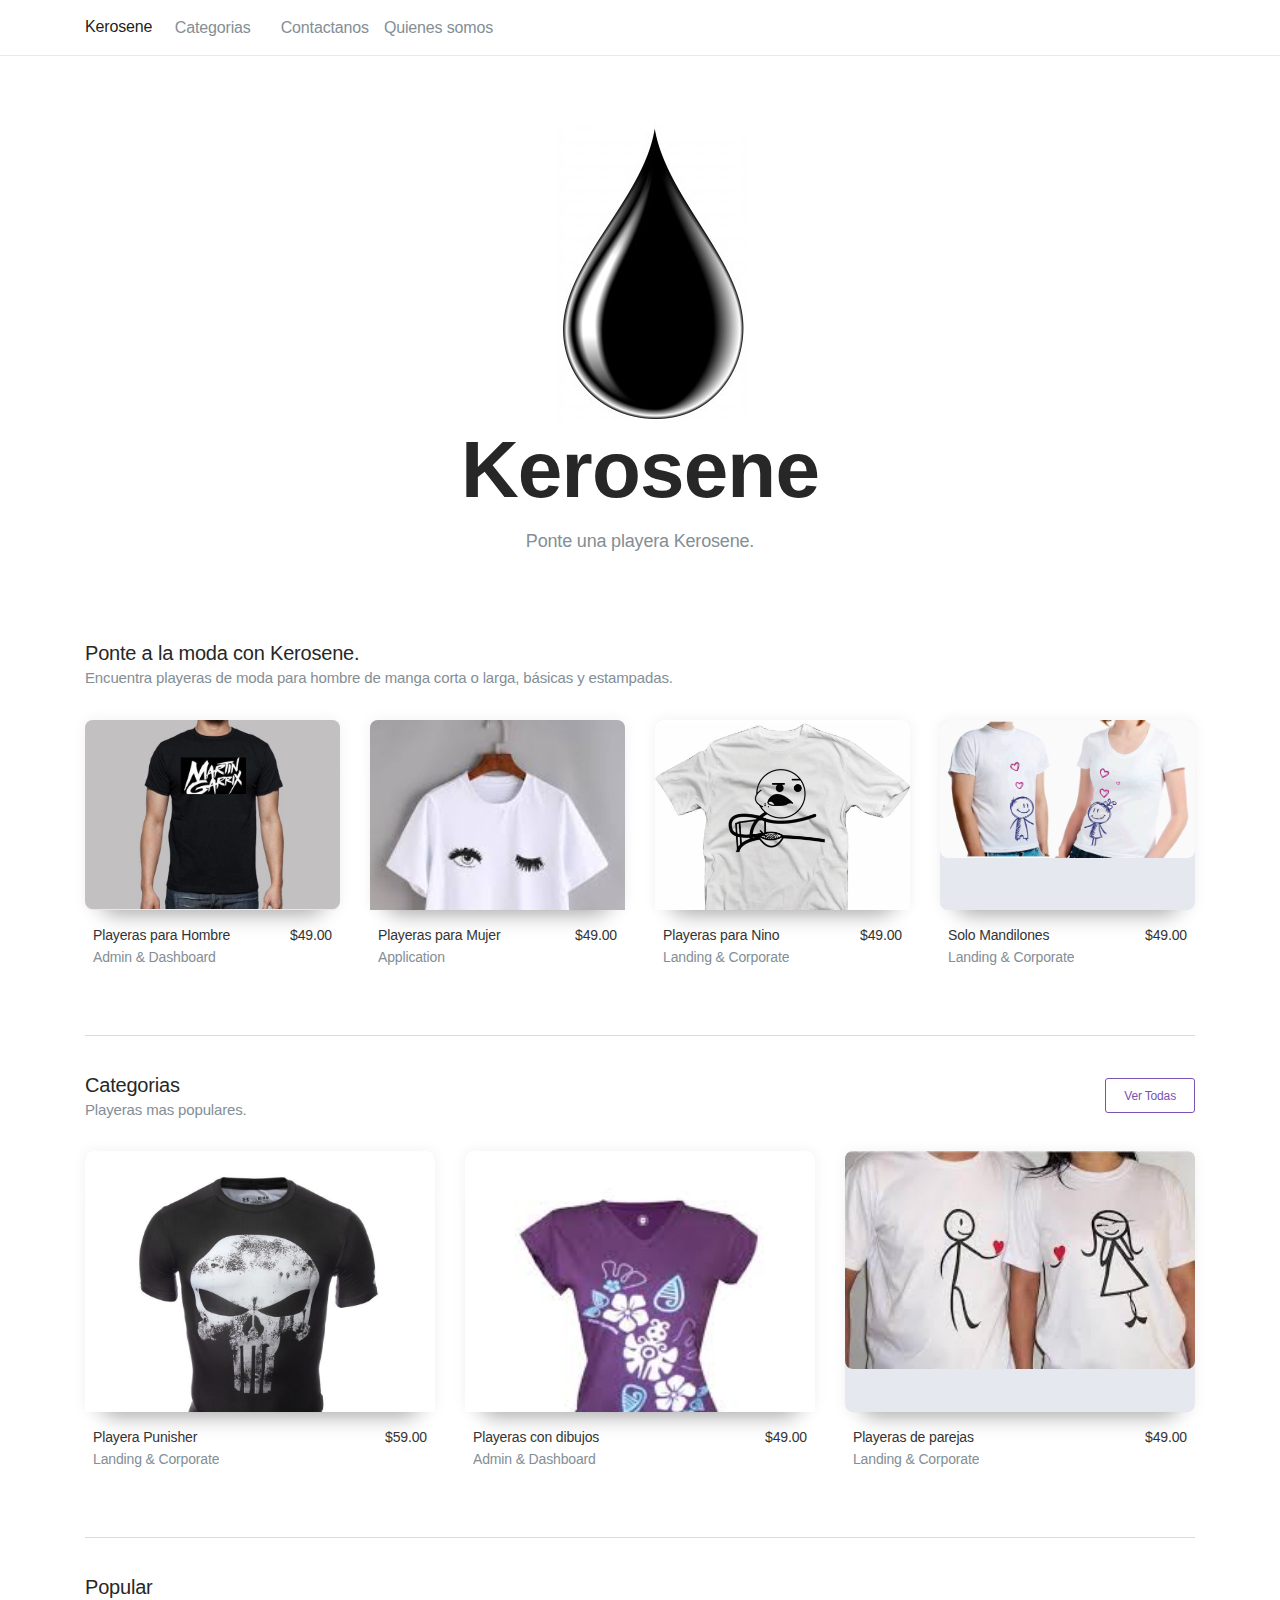
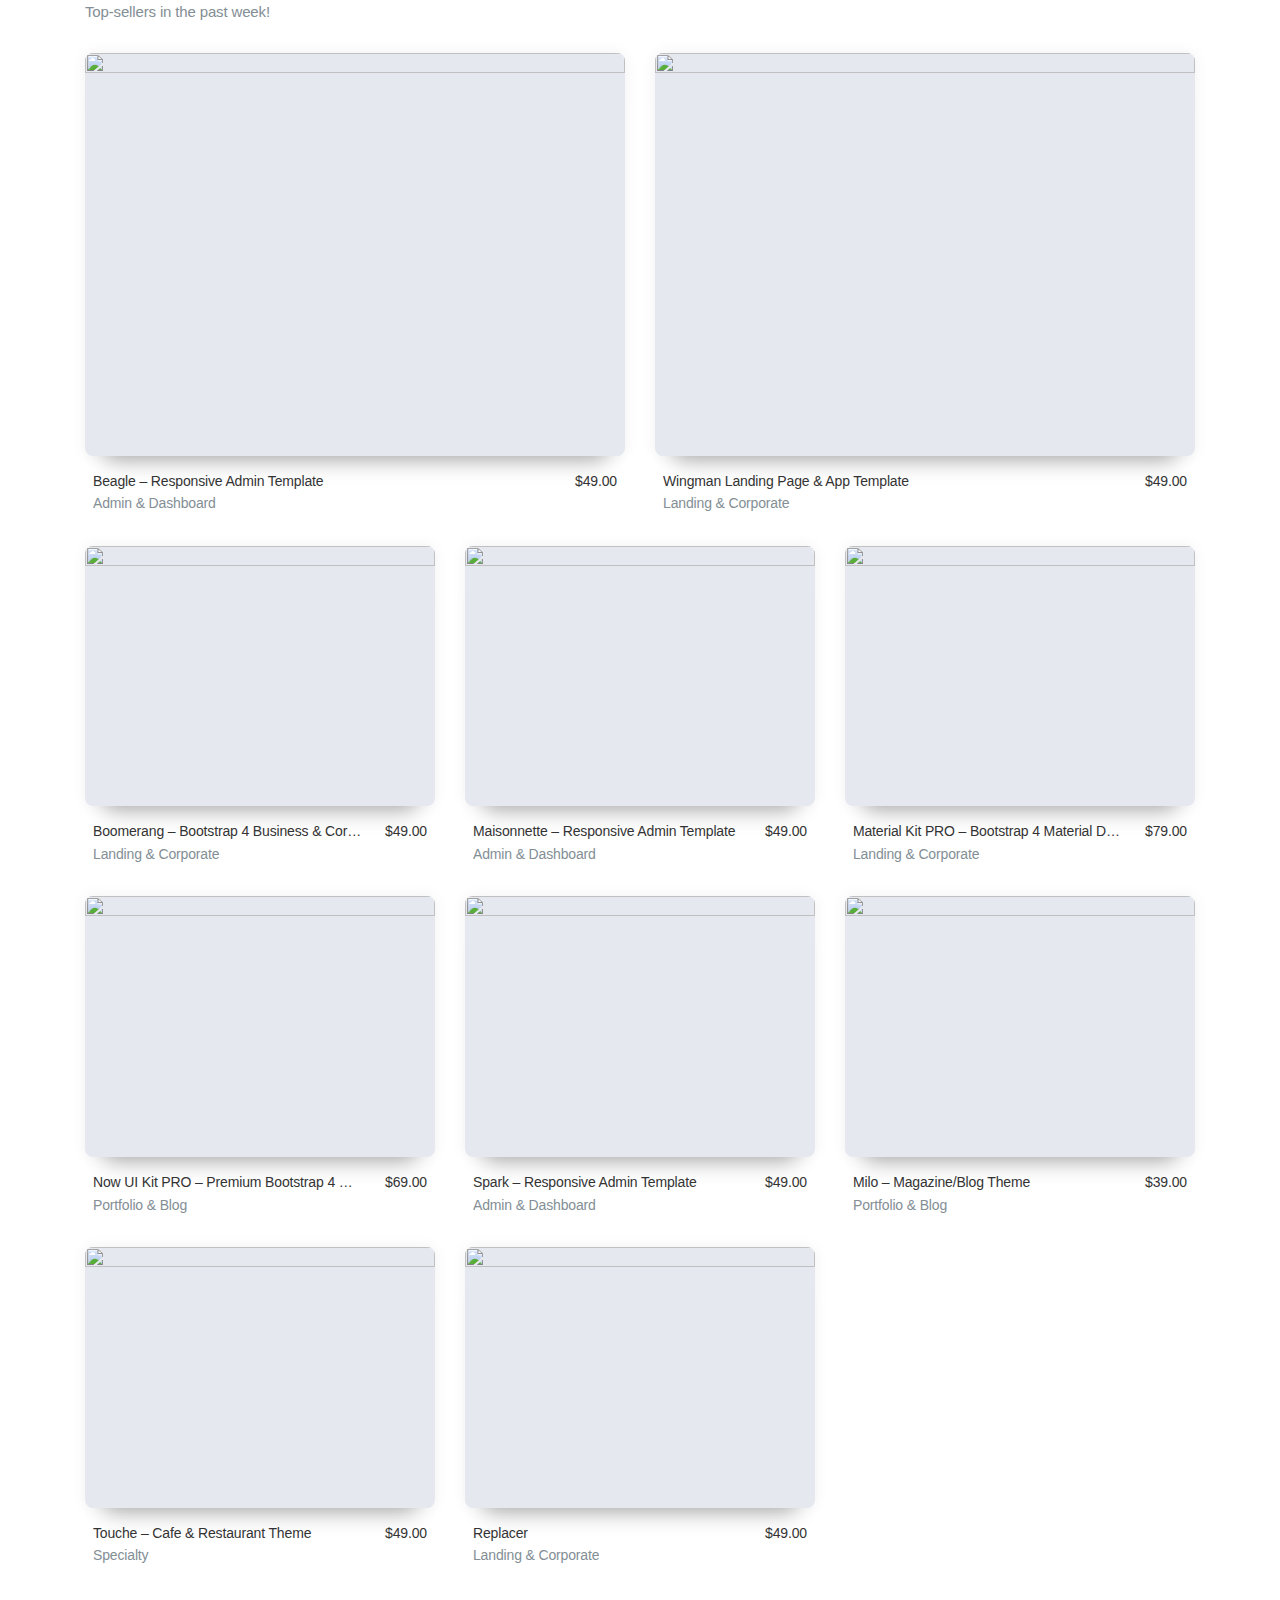
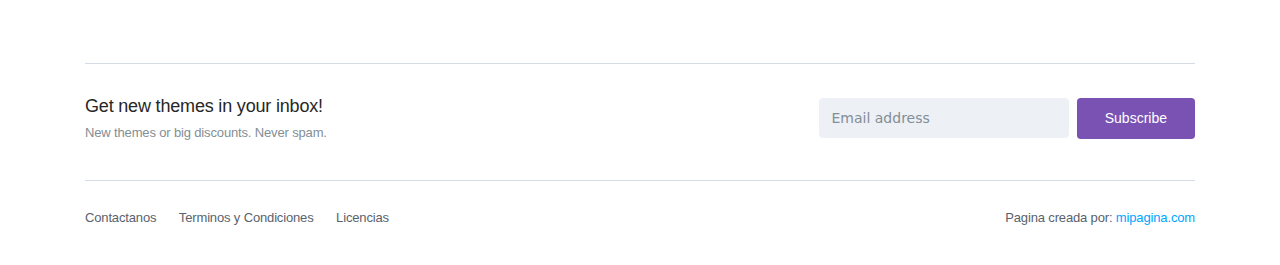
==== commit 35f47d38: "index9" ====
--- a/index.html
+++ b/index.html
@@ -79,16 +79,16 @@
                         </div>
                      </div>
                   </li>
-                  <li class="nav-item"><a class="nav-link" href="https://themes.getbootstrap.com/sell/">Todo</a></li>
+                  <li class="nav-item"><a class="nav-link" href="#>Todo</a></li>
                </ul>
                <ul class="navbar-nav d-none d-lg-flex ml-2 order-3">
-                  <li class="nav-item"><a class="nav-link" href="https://themes.getbootstrap.com/signin/">Contactanos</a></li>
-                  <li class="nav-item"><a class="nav-link" href="https://themes.getbootstrap.com/my-account/">Quienes somos</a></li>
+                  <li class="nav-item"><a class="nav-link" href="#">Contactanos</a></li>
+                  <li class="nav-item"><a class="nav-link" href="#">Quienes somos</a></li>
                </ul>
                <ul class="navbar-nav d-lg-none">
                   <li class="nav-item-divider"></li>
-                  <li class="nav-item"><a class="nav-link" href="https://themes.getbootstrap.com/signin/">Contactanos</a></li>
-                  <li class="nav-item"><a class="nav-link" href="https://themes.getbootstrap.com/my-account/">Quienes somos</a></li>
+                  <li class="nav-item"><a class="nav-link" href="#">Contactanos</a></li>
+                  <li class="nav-item"><a class="nav-link" href="#">Quienes somos</a></li>
                </ul>
             </div>
          </div>
@@ -246,22 +246,22 @@
                <div class="theme-cards-holder">
                   <div class="theme-cards__heading">
                      <div>
-                        <h5 class="theme-cards__title">Latest</h5>
-                        <p class="text-gray-soft">Most recently added to our collection.</p>
+                        <h5 class="theme-cards__title">Categorias</h5>
+                        <p class="text-gray-soft">Playeras mas populares.</p>
                      </div>
-                     <a class="theme-cards__heading__button btn btn-outline-brand btn-sm" href="https://themes.getbootstrap.com/shop/?orderby=date">View all</a>
+                     <a class="theme-cards__heading__button btn btn-outline-brand btn-sm" href="#">Ver Todas</a>
                   </div>
                   <ul class="row">
                      <li class="col-md-4">
                         <div class="theme-card">
                            <div class="theme-card__body">
                               <a class="d-block" href="https://themes.getbootstrap.com/product/front-multipurpose-responsive-template/">
-                              <img width="400" height="300" src="./sources/front-preview-screenshot-400x300.jpg" class="theme-card__img wp-post-image" alt="" srcset="https://themes.getbootstrap.com/wp-content/uploads/2018/05/front-preview-screenshot-400x300.jpg 400w, https://themes.getbootstrap.com/wp-content/uploads/2018/05/front-preview-screenshot-800x600.jpg 800w, https://themes.getbootstrap.com/wp-content/uploads/2018/05/front-preview-screenshot-768x576.jpg 768w, https://themes.getbootstrap.com/wp-content/uploads/2018/05/front-preview-screenshot-200x150.jpg 200w, https://themes.getbootstrap.com/wp-content/uploads/2018/05/front-preview-screenshot-600x450.jpg 600w, https://themes.getbootstrap.com/wp-content/uploads/2018/05/front-preview-screenshot.jpg 1200w" sizes="(max-width: 400px) 100vw, 400px">            </a>
-                              <a class="theme-card__body__overlay btn btn-brand btn-sm" target="_blank" href="https://themes.getbootstrap.com/preview/?theme_id=4231">Live preview</a>
-                           </div>
-                           <div class="theme-card__footer">
-                              <div class="theme-card__footer__item">
-                                 <a class="theme-card__title mr-1" href="https://themes.getbootstrap.com/product/front-multipurpose-responsive-template/">Front – Multipurpose Responsive Template</a>
+                              <img width="400" height="300" src="./sources/images/hombres/2018-05-08-PHOTO-00063831.jpg" class="theme-card__img wp-post-image" alt="" srcset="./sources/images/hombres/2018-05-08-PHOTO-00063831.jpg 400w, ./sources/images/hombres/2018-05-08-PHOTO-00063831.jpg 800w, ./sources/images/hombres/2018-05-08-PHOTO-00063831.jpg 768w, ./sources/images/hombres/2018-05-08-PHOTO-00063831.jpg 200w, ./sources/images/hombres/2018-05-08-PHOTO-00063831.jpg 600w, ./sources/images/hombres/2018-05-08-PHOTO-00063831.jpg 1200w" sizes="(max-width: 400px) 100vw, 400px">            </a>
+                              <a class="theme-card__body__overlay btn btn-brand btn-sm" target="_blank" href="https://themes.getbootstrap.com/preview/?theme_id=4231">Detalles</a>
+                           </div>
+                           <div class="theme-card__footer">
+                              <div class="theme-card__footer__item">
+                                 <a class="theme-card__title mr-1" href="https://themes.getbootstrap.com/product/front-multipurpose-responsive-template/">Playera Punisher</a>
                                  <p class="theme-card__info">
                                  </p>
                                  <ul class="prod_cats_list">
@@ -286,12 +286,12 @@
                         <div class="theme-card">
                            <div class="theme-card__body">
                               <a class="d-block" href="https://themes.getbootstrap.com/product/looper-responsive-admin-template/">
-                              <img width="400" height="300" src="./sources/Screen-Shot-2018-04-27-at-22.57.35-400x300.png" class="theme-card__img wp-post-image" alt="" srcset="https://themes.getbootstrap.com/wp-content/uploads/2018/04/Screen-Shot-2018-04-27-at-22.57.35-400x300.png 400w, https://themes.getbootstrap.com/wp-content/uploads/2018/04/Screen-Shot-2018-04-27-at-22.57.35-800x600.png 800w, https://themes.getbootstrap.com/wp-content/uploads/2018/04/Screen-Shot-2018-04-27-at-22.57.35-768x576.png 768w, https://themes.getbootstrap.com/wp-content/uploads/2018/04/Screen-Shot-2018-04-27-at-22.57.35-1200x900.png 1200w, https://themes.getbootstrap.com/wp-content/uploads/2018/04/Screen-Shot-2018-04-27-at-22.57.35-200x150.png 200w, https://themes.getbootstrap.com/wp-content/uploads/2018/04/Screen-Shot-2018-04-27-at-22.57.35-600x450.png 600w, https://themes.getbootstrap.com/wp-content/uploads/2018/04/Screen-Shot-2018-04-27-at-22.57.35.png 1366w" sizes="(max-width: 400px) 100vw, 400px">            </a>
-                              <a class="theme-card__body__overlay btn btn-brand btn-sm" target="_blank" href="https://themes.getbootstrap.com/preview/?theme_id=3921">Live preview</a>
-                           </div>
-                           <div class="theme-card__footer">
-                              <div class="theme-card__footer__item">
-                                 <a class="theme-card__title mr-1" href="https://themes.getbootstrap.com/product/looper-responsive-admin-template/">Looper – Responsive Admin Template</a>
+                              <img width="400" height="300" src="./sources/images/mujeres/images2.jpg" class="theme-card__img wp-post-image" alt="" srcset="./sources/images/mujeres/images2.jpg 400w, ./sources/images/mujeres/images2.jpg 800w, ./sources/images/mujeres/images2.jpg 768w, ./sources/images/mujeres/images2.jpg 1200w, ./sources/images/mujeres/images2.jpg 200w, ./sources/images/mujeres/images2.jpg 600w, ./sources/images/mujeres/images2.jpg 1366w" sizes="(max-width: 400px) 100vw, 400px">            </a>
+                              <a class="theme-card__body__overlay btn btn-brand btn-sm" target="_blank" href="https://themes.getbootstrap.com/preview/?theme_id=3921">Detalles</a>
+                           </div>
+                           <div class="theme-card__footer">
+                              <div class="theme-card__footer__item">
+                                 <a class="theme-card__title mr-1" href="https://themes.getbootstrap.com/product/looper-responsive-admin-template/">Playeras con dibujos</a>
                                  <p class="theme-card__info">
                                  </p>
                                  <ul class="prod_cats_list">
@@ -316,12 +316,12 @@
                         <div class="theme-card">
                            <div class="theme-card__body">
                               <a class="d-block" href="https://themes.getbootstrap.com/product/incline-landing-page-set/">
-                              <img width="400" height="300" src="./sources/screenshot-2-400x300.png" class="theme-card__img wp-post-image" alt="" srcset="https://themes.getbootstrap.com/wp-content/uploads/2018/04/screenshot-2-400x300.png 400w, https://themes.getbootstrap.com/wp-content/uploads/2018/04/screenshot-2-800x600.png 800w, https://themes.getbootstrap.com/wp-content/uploads/2018/04/screenshot-2-768x576.png 768w, https://themes.getbootstrap.com/wp-content/uploads/2018/04/screenshot-2-200x150.png 200w, https://themes.getbootstrap.com/wp-content/uploads/2018/04/screenshot-2-600x450.png 600w, https://themes.getbootstrap.com/wp-content/uploads/2018/04/screenshot-2.png 1200w" sizes="(max-width: 400px) 100vw, 400px">            </a>
-                              <a class="theme-card__body__overlay btn btn-brand btn-sm" target="_blank" href="https://themes.getbootstrap.com/preview/?theme_id=3569">Live preview</a>
-                           </div>
-                           <div class="theme-card__footer">
-                              <div class="theme-card__footer__item">
-                                 <a class="theme-card__title mr-1" href="https://themes.getbootstrap.com/product/incline-landing-page-set/">Incline – Landing Page Set</a>
+                              <img width="400" height="300" src="./sources/images/mandilones/2018-05-08-PHOTO-00063845.jpg" class="theme-card__img wp-post-image" alt="" srcset="./sources/images/mandilones/2018-05-08-PHOTO-00063845.jpg 400w, ./sources/images/mandilones/2018-05-08-PHOTO-00063845.jpg 800w, ./sources/images/mandilones/2018-05-08-PHOTO-00063845.jpg 768w, ./sources/images/mandilones/2018-05-08-PHOTO-00063845.jpg 200w, ./sources/images/mandilones/2018-05-08-PHOTO-00063845.jpg 600w, ./sources/images/mandilones/2018-05-08-PHOTO-00063845.jpg 1200w" sizes="(max-width: 400px) 100vw, 400px">            </a>
+                              <a class="theme-card__body__overlay btn btn-brand btn-sm" target="_blank" href="https://themes.getbootstrap.com/preview/?theme_id=3569">Detalles</a>
+                           </div>
+                           <div class="theme-card__footer">
+                              <div class="theme-card__footer__item">
+                                 <a class="theme-card__title mr-1" href="https://themes.getbootstrap.com/product/incline-landing-page-set/">Playeras de parejas</a>
                                  <p class="theme-card__info">
                                  </p>
                                  <ul class="prod_cats_list">
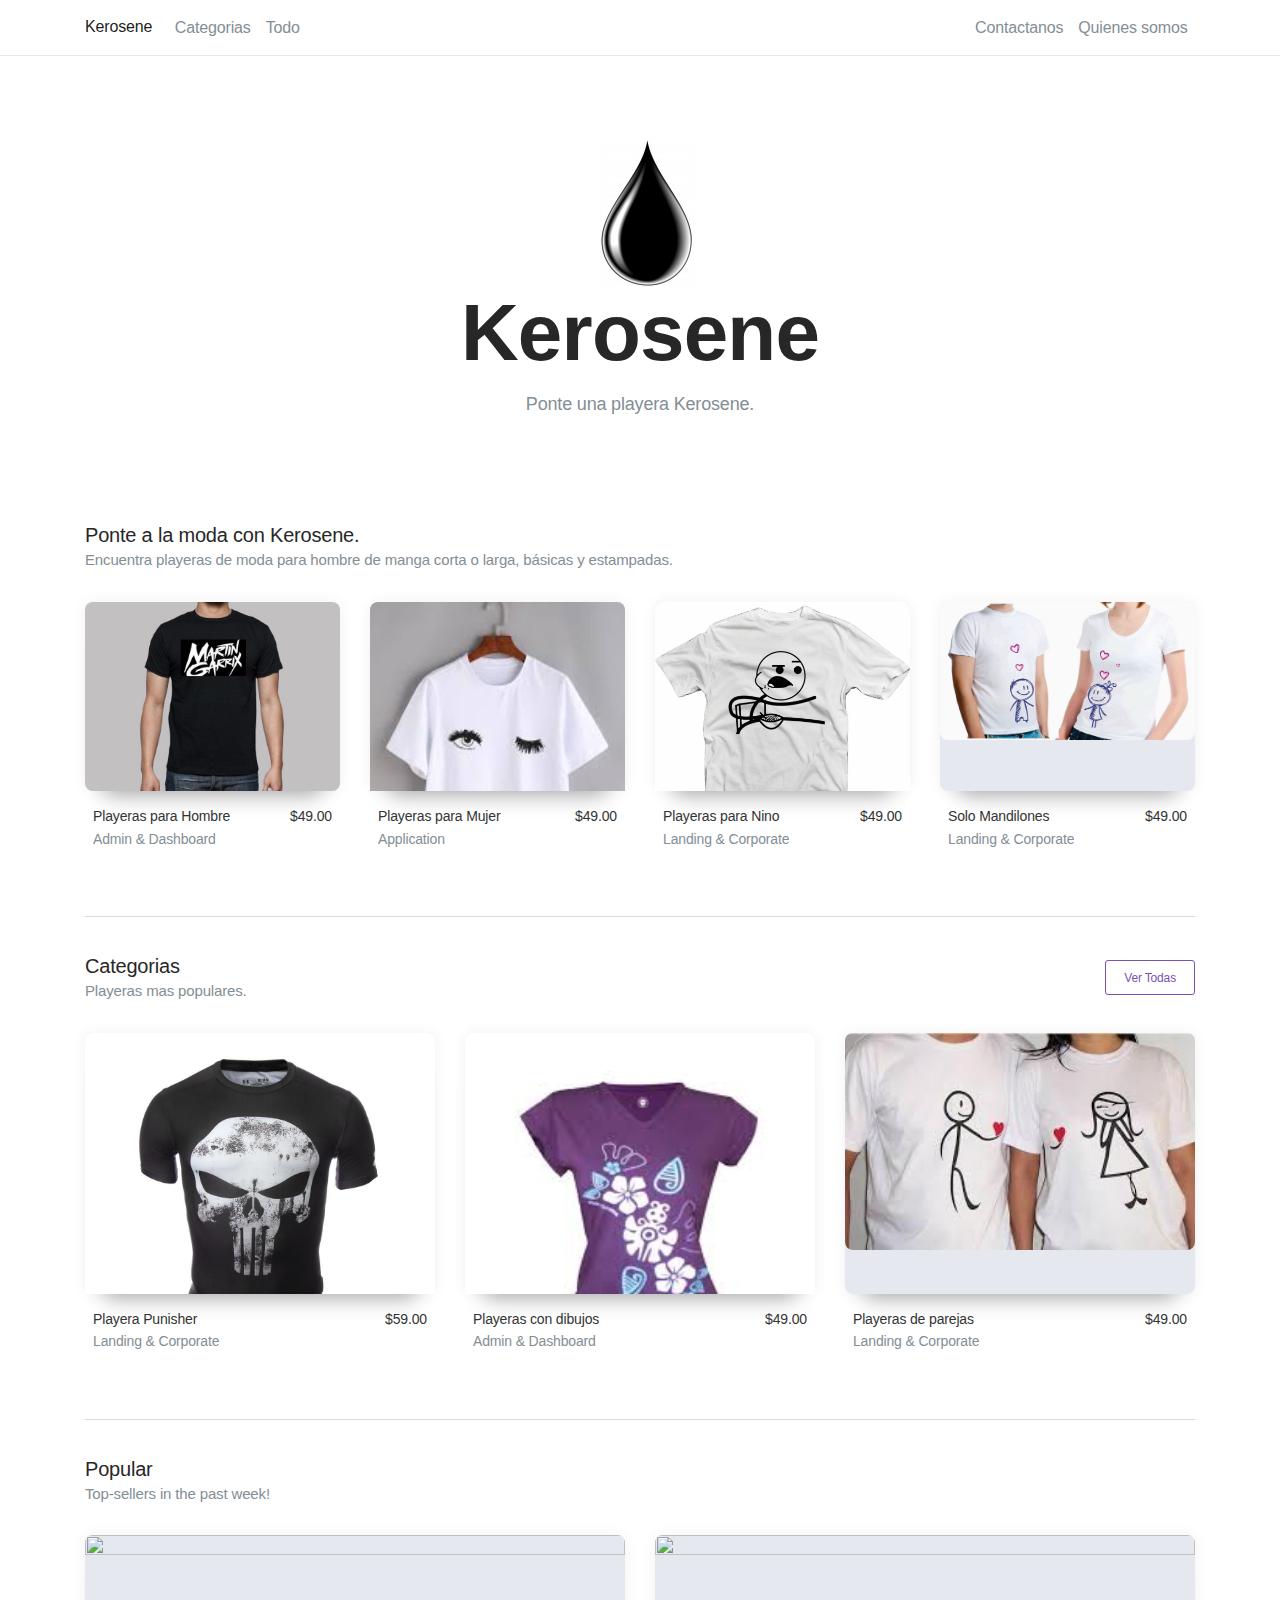
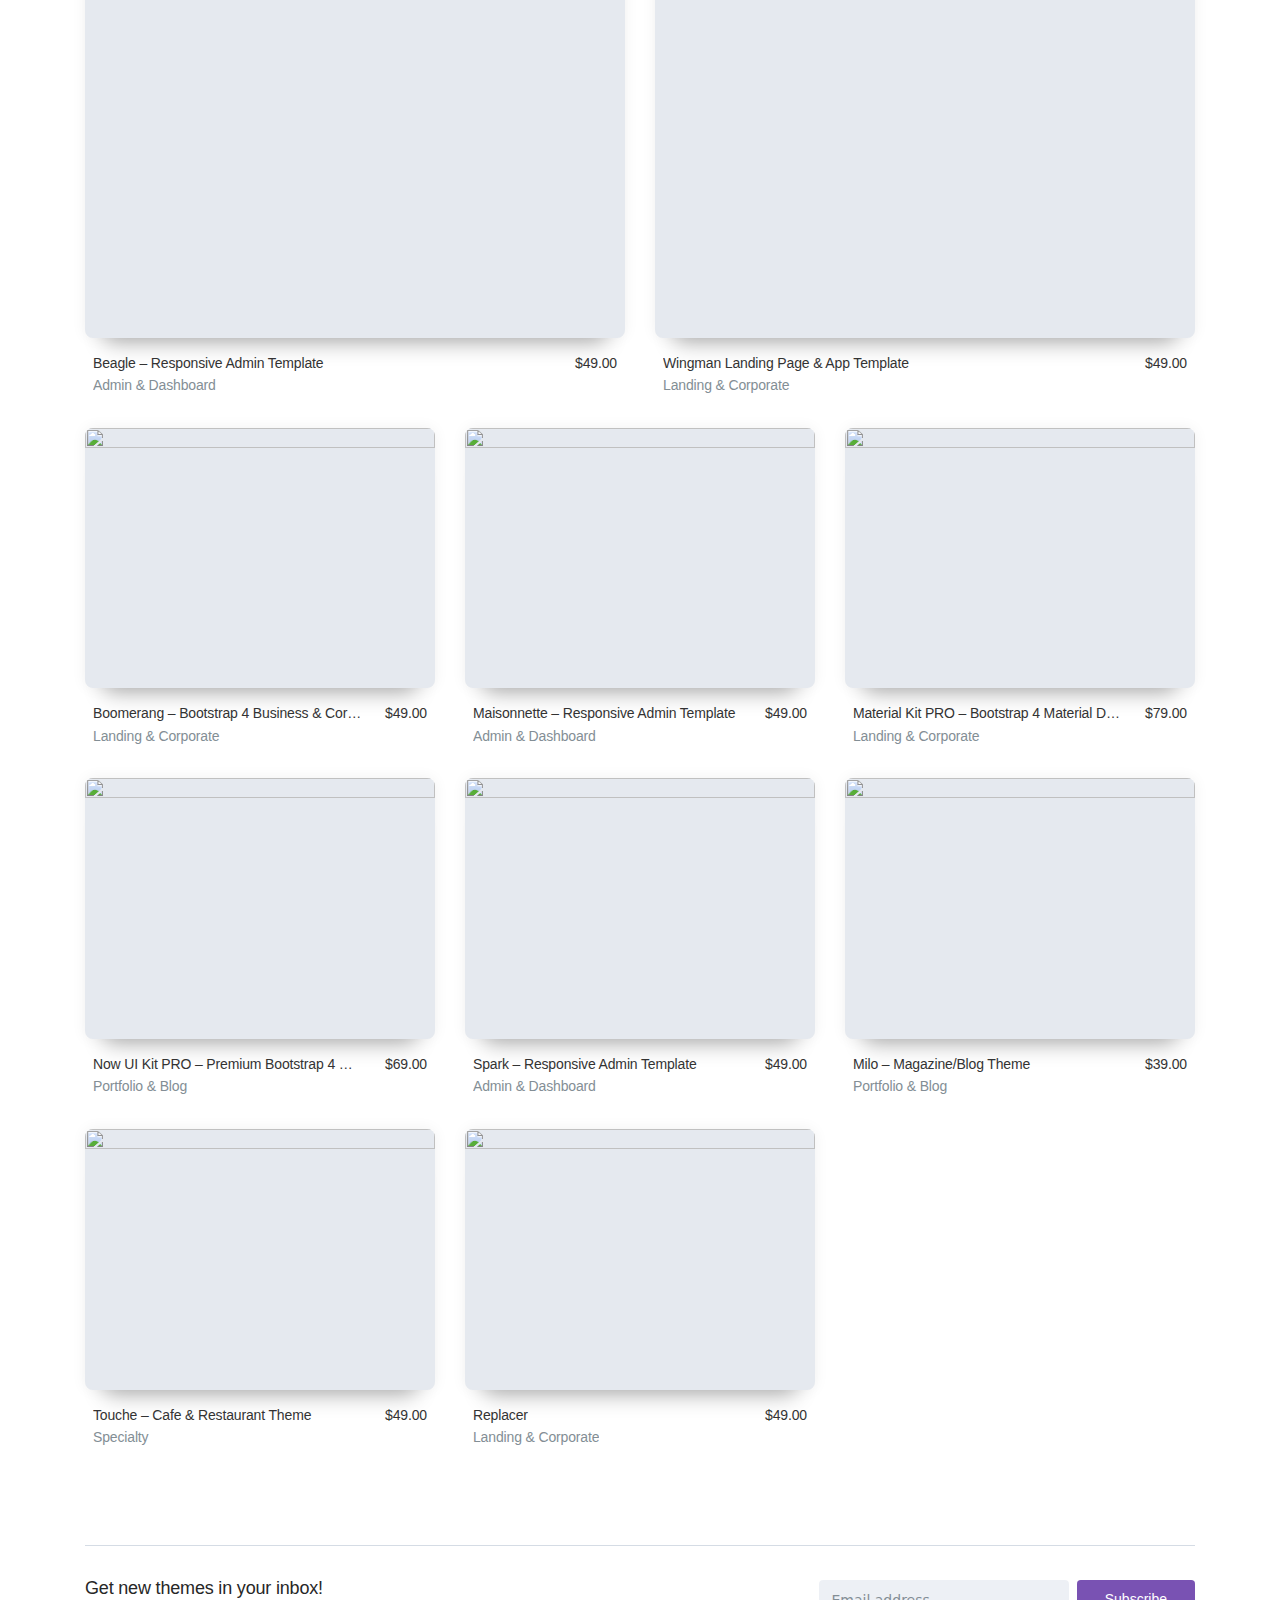
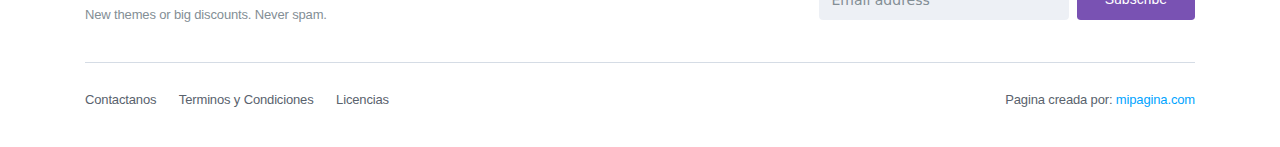
==== commit 56e684f6: "h2" ====
--- a/index.html
+++ b/index.html
@@ -79,7 +79,7 @@
                         </div>
                      </div>
                   </li>
-                  <li class="nav-item"><a class="nav-link" href="#>Todo</a></li>
+                  <li class="nav-item"><a class="nav-link" href="#">Todo</a></li>
                </ul>
                <ul class="navbar-nav d-none d-lg-flex ml-2 order-3">
                   <li class="nav-item"><a class="nav-link" href="#">Contactanos</a></li>
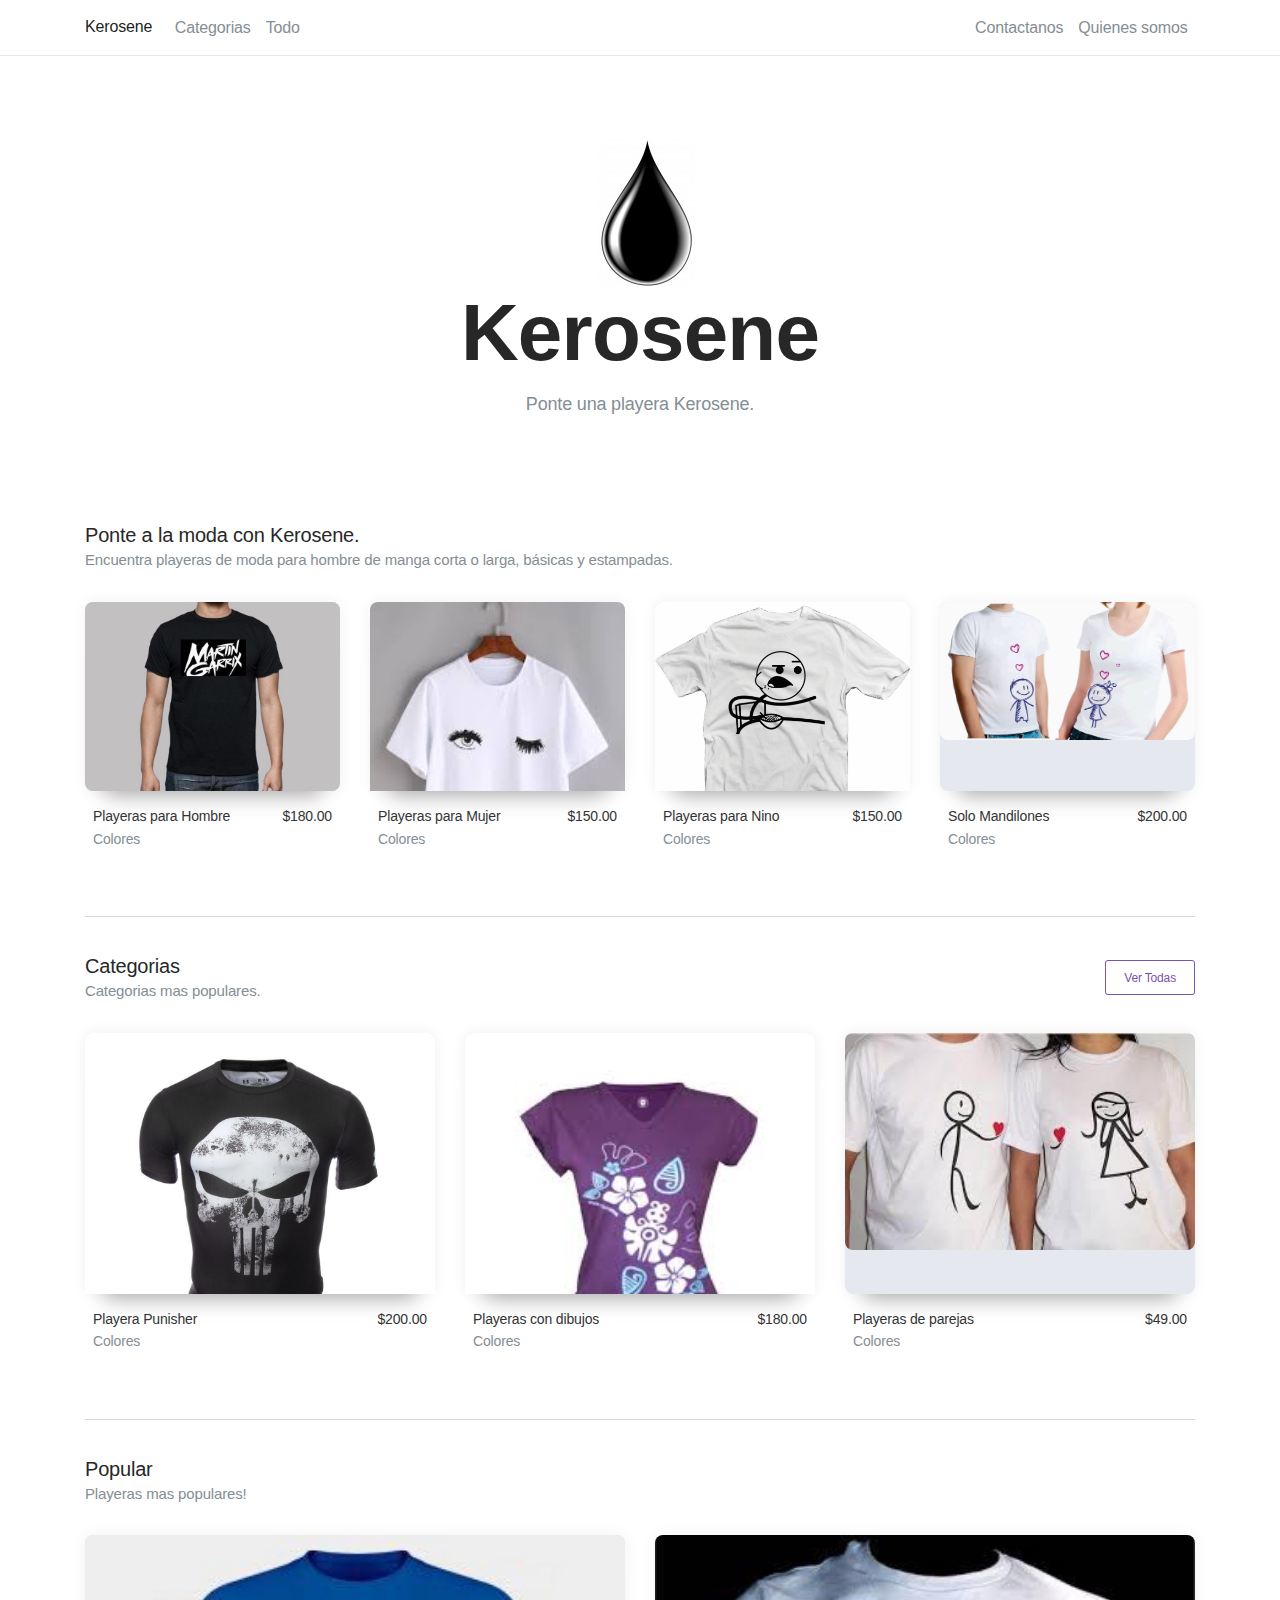
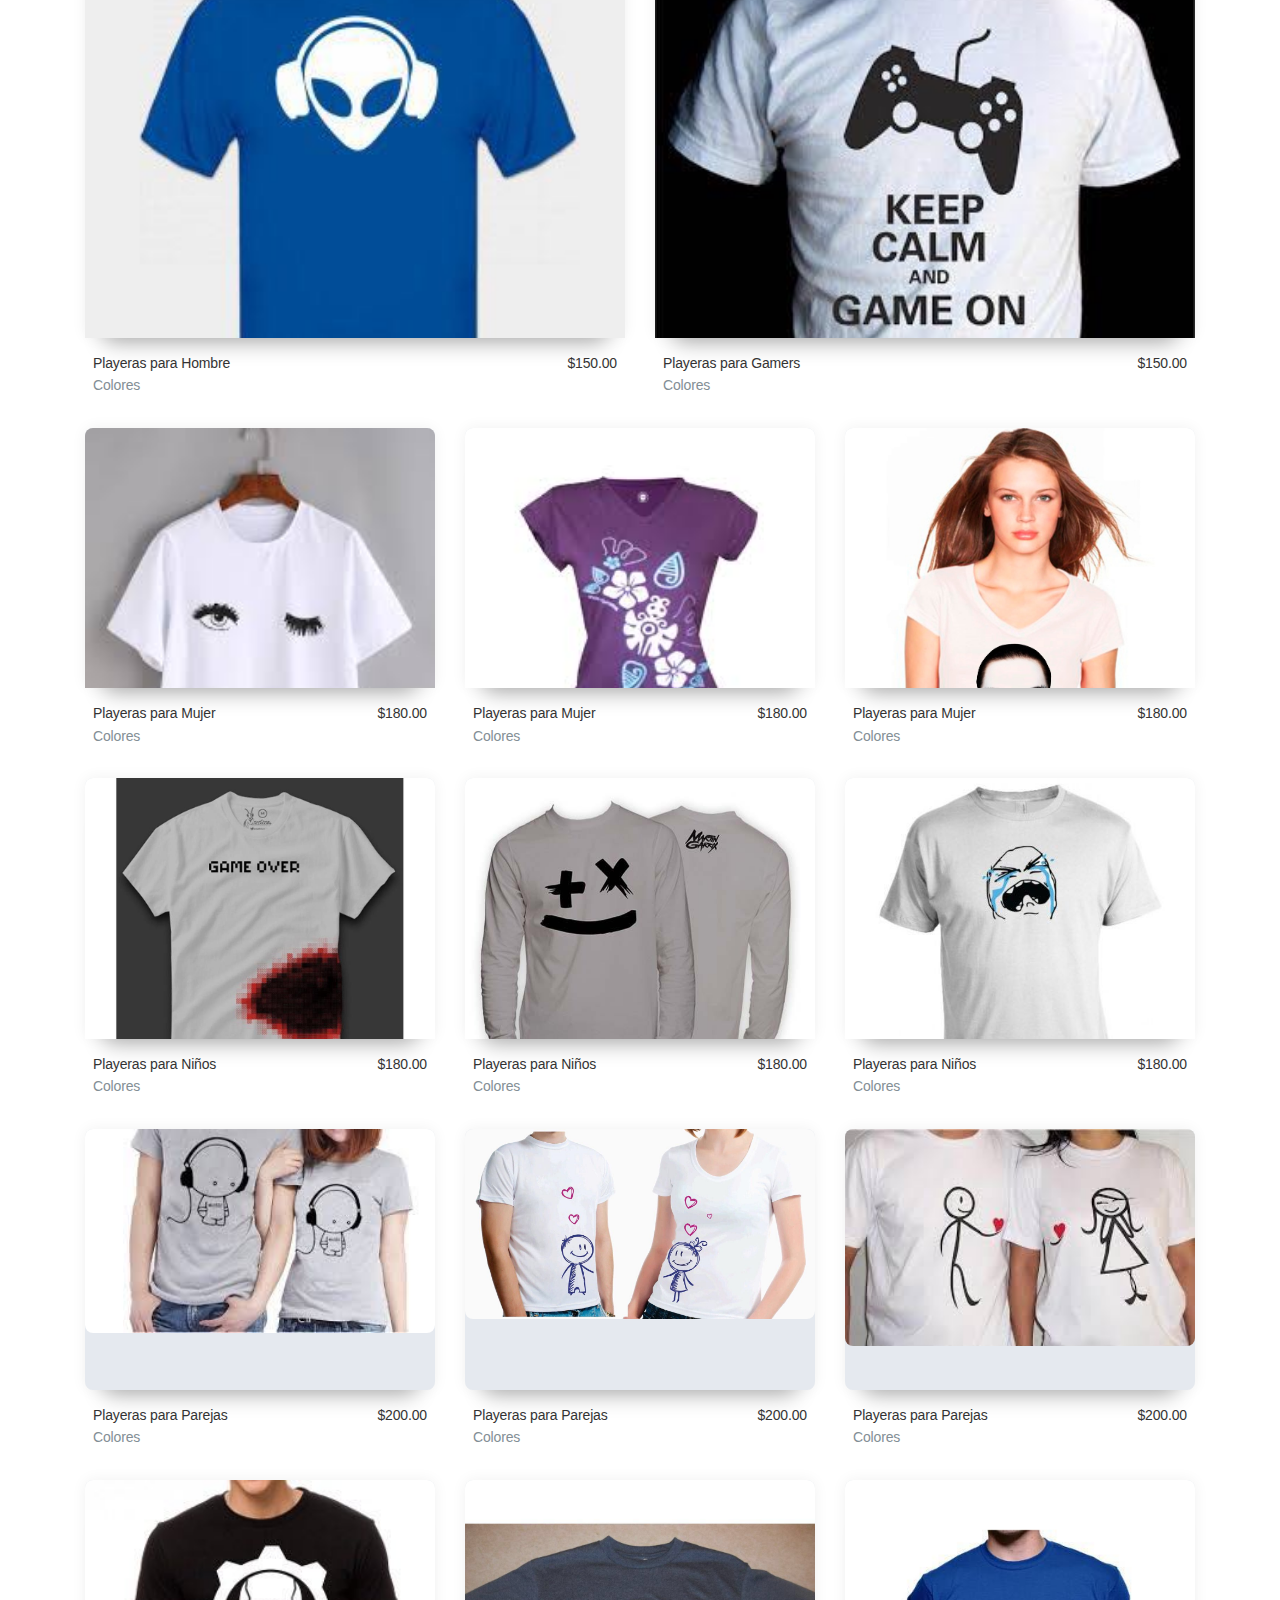
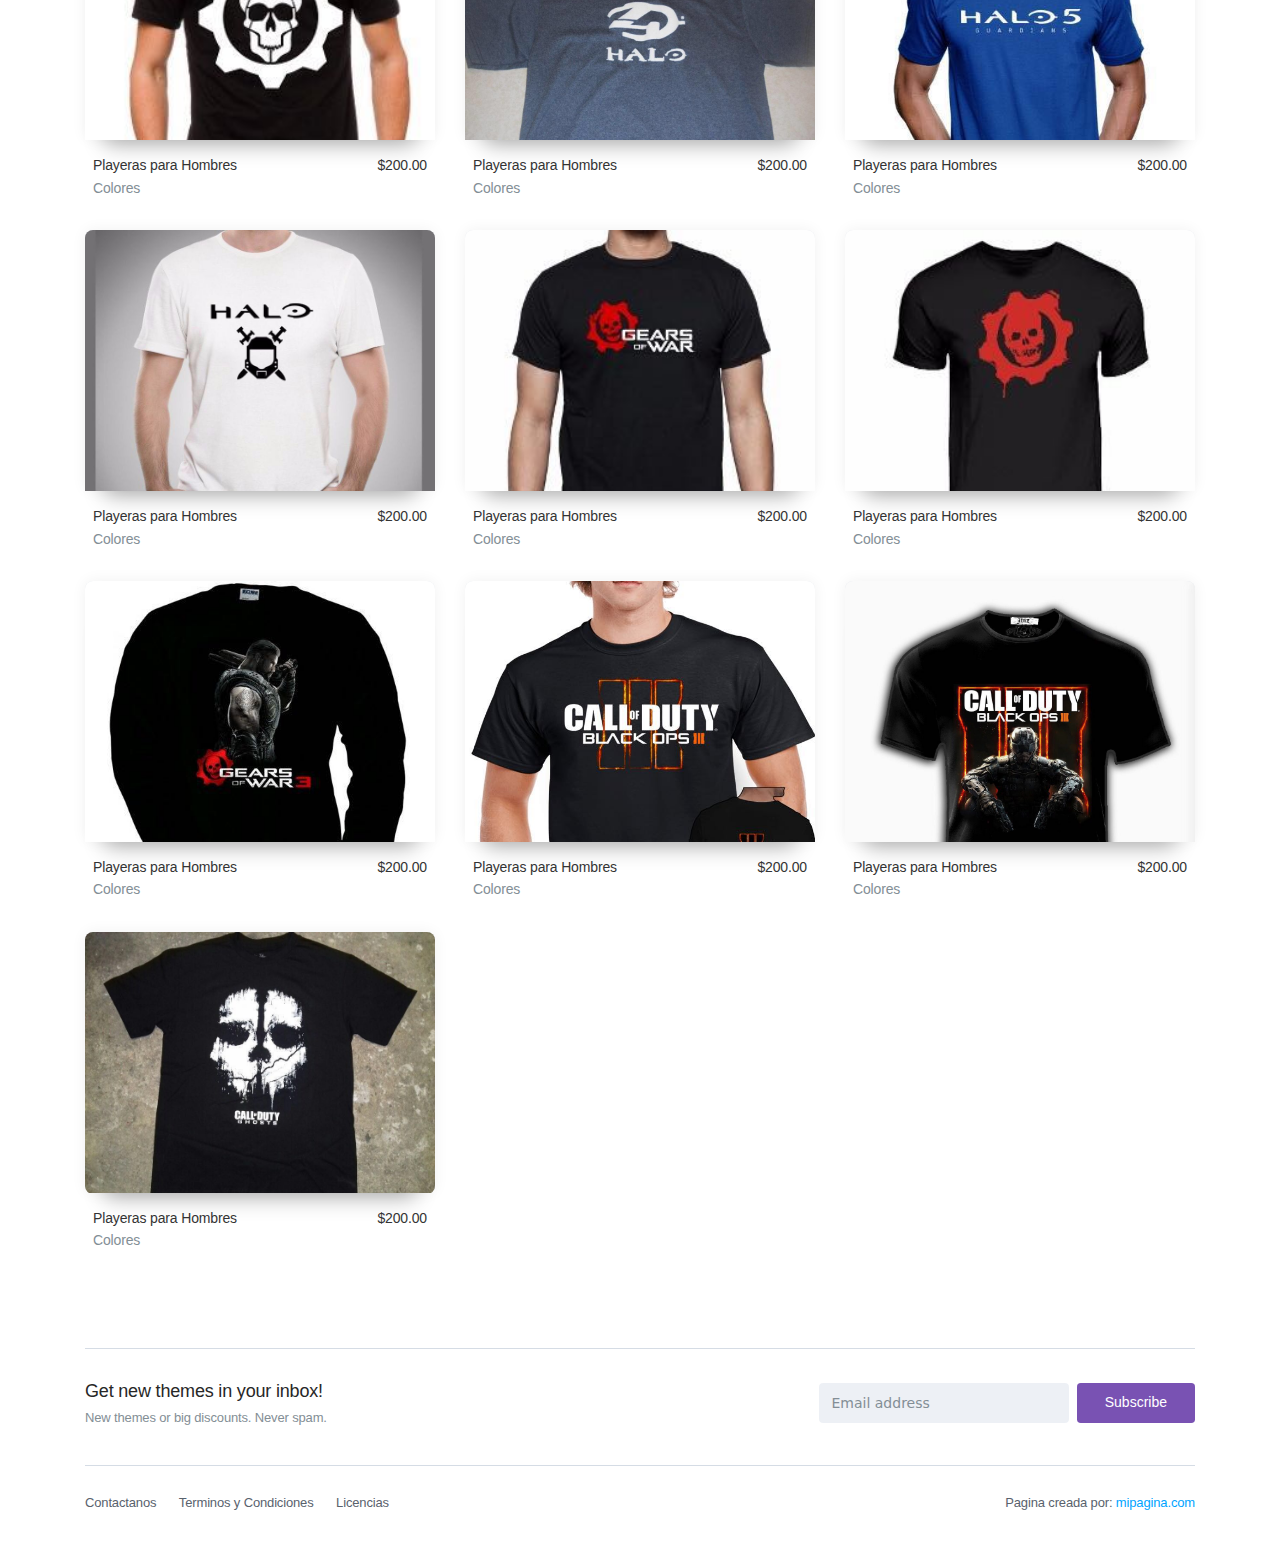
==== commit 8e6b8cce: "h3" ====
--- a/index.html
+++ b/index.html
@@ -69,12 +69,12 @@
                      <div class="dropdown-menu" aria-labelledby="navbarDropdownMenuLink">
                         <div class="navbar-collapse navbar-top-collapse">
                            <ul id="menu-top-menu" class="nav navbar-nav">
-                              <li id="menu-item-601" class="menu-item menu-item-type-taxonomy menu-item-object-product_cat menu-item-601"><a title="Admin &amp; Dashboard" href="https://themes.getbootstrap.com/product-category/admin-dashboard/">Admin &amp; Dashboard</a></li>
-                              <li id="menu-item-603" class="menu-item menu-item-type-taxonomy menu-item-object-product_cat menu-item-603"><a title="Landing &amp; Corporate" href="https://themes.getbootstrap.com/product-category/landing-corporate/">Landing &amp; Corporate</a></li>
-                              <li id="menu-item-1537" class="menu-item menu-item-type-taxonomy menu-item-object-product_cat menu-item-1537"><a title="Application" href="https://themes.getbootstrap.com/product-category/application/">Application</a></li>
-                              <li id="menu-item-602" class="menu-item menu-item-type-taxonomy menu-item-object-product_cat menu-item-602"><a title="E-Commerce &amp; Retail" href="https://themes.getbootstrap.com/product-category/ecommerce-retail/">E-Commerce &amp; Retail</a></li>
-                              <li id="menu-item-1538" class="menu-item menu-item-type-taxonomy menu-item-object-product_cat menu-item-1538"><a title="Portfolio &amp; Blog" href="https://themes.getbootstrap.com/product-category/portfolio-blog/">Portfolio &amp; Blog</a></li>
-                              <li id="menu-item-1539" class="menu-item menu-item-type-taxonomy menu-item-object-product_cat menu-item-1539"><a title="Specialty" href="https://themes.getbootstrap.com/product-category/specialty/">Specialty</a></li>
+                              <li id="menu-item-601" class="menu-item menu-item-type-taxonomy menu-item-object-product_cat menu-item-601"><a title="Admin &amp; Dashboard" href="#">Hombres</a></li>
+                              <li id="menu-item-603" class="menu-item menu-item-type-taxonomy menu-item-object-product_cat menu-item-603"><a title="Landing &amp; Corporate" href="#">Mujeres</a></li>
+                              <li id="menu-item-1537" class="menu-item menu-item-type-taxonomy menu-item-object-product_cat menu-item-1537"><a title="Application" href="#">Ninos</a></li>
+                              <li id="menu-item-602" class="menu-item menu-item-type-taxonomy menu-item-object-product_cat menu-item-602"><a title="E-Commerce &amp; Retail" href="#">Parejas</a></li>
+                              <li id="menu-item-1538" class="menu-item menu-item-type-taxonomy menu-item-object-product_cat menu-item-1538"><a title="Portfolio &amp; Blog" href="#">Gamers</a></li>
+                              <li id="menu-item-1539" class="menu-item menu-item-type-taxonomy menu-item-object-product_cat menu-item-1539"><a title="Specialty" href="#">Otros</a></li>
                            </ul>
                         </div>
                      </div>
@@ -82,12 +82,12 @@
                   <li class="nav-item"><a class="nav-link" href="#">Todo</a></li>
                </ul>
                <ul class="navbar-nav d-none d-lg-flex ml-2 order-3">
-                  <li class="nav-item"><a class="nav-link" href="#">Contactanos</a></li>
+                  <li class="nav-item"><a class="nav-link" href="contacto.html">Contactanos</a></li>
                   <li class="nav-item"><a class="nav-link" href="#">Quienes somos</a></li>
                </ul>
                <ul class="navbar-nav d-lg-none">
                   <li class="nav-item-divider"></li>
-                  <li class="nav-item"><a class="nav-link" href="#">Contactanos</a></li>
+                  <li class="nav-item"><a class="nav-link" href="contacto.html">Contactanos</a></li>
                   <li class="nav-item"><a class="nav-link" href="#">Quienes somos</a></li>
                </ul>
             </div>
@@ -133,12 +133,12 @@
                                  <p class="theme-card__info">
                                  </p>
                                  <ul class="prod_cats_list">
-                                    <li><a href="#">Admin &amp; Dashboard</a></li>
-                                 </ul>
-                                 <p></p>
-                              </div>
-                              <div class="theme-card__footer__item">
-                                 <p class="theme-card__price"><span class="woocommerce-Price-amount amount"><span class="woocommerce-Price-currencySymbol">$</span>49.00</span></p>
+                                    <li><a href="#">Colores</a></li>
+                                 </ul>
+                                 <p></p>
+                              </div>
+                              <div class="theme-card__footer__item">
+                                 <p class="theme-card__price"><span class="woocommerce-Price-amount amount"><span class="woocommerce-Price-currencySymbol">$</span>180.00</span></p>
                                  <ul class="rating">
                                     <li class="rating__item "></li>
                                     <li class="rating__item "></li>
@@ -163,12 +163,12 @@
                                  <p class="theme-card__info">
                                  </p>
                                  <ul class="prod_cats_list">
-                                    <li><a href="#">Application</a></li>
-                                 </ul>
-                                 <p></p>
-                              </div>
-                              <div class="theme-card__footer__item">
-                                 <p class="theme-card__price"><span class="woocommerce-Price-amount amount"><span class="woocommerce-Price-currencySymbol">$</span>49.00</span></p>
+                                    <li><a href="#">Colores</a></li>
+                                 </ul>
+                                 <p></p>
+                              </div>
+                              <div class="theme-card__footer__item">
+                                 <p class="theme-card__price"><span class="woocommerce-Price-amount amount"><span class="woocommerce-Price-currencySymbol">$</span>150.00</span></p>
                                  <ul class="rating">
                                     <li class="rating__item "></li>
                                     <li class="rating__item "></li>
@@ -193,12 +193,12 @@
                                  <p class="theme-card__info">
                                  </p>
                                  <ul class="prod_cats_list">
-                                    <li><a href="#">Landing &amp; Corporate</a></li>
-                                 </ul>
-                                 <p></p>
-                              </div>
-                              <div class="theme-card__footer__item">
-                                 <p class="theme-card__price"><span class="woocommerce-Price-amount amount"><span class="woocommerce-Price-currencySymbol">$</span>49.00</span></p>
+                                    <li><a href="#">Colores</a></li>
+                                 </ul>
+                                 <p></p>
+                              </div>
+                              <div class="theme-card__footer__item">
+                                 <p class="theme-card__price"><span class="woocommerce-Price-amount amount"><span class="woocommerce-Price-currencySymbol">$</span>150.00</span></p>
                                  <ul class="rating">
                                     <li class="rating__item "></li>
                                     <li class="rating__item "></li>
@@ -223,12 +223,12 @@
                                  <p class="theme-card__info">
                                  </p>
                                  <ul class="prod_cats_list">
-                                    <li><a href="#">Landing &amp; Corporate</a></li>
-                                 </ul>
-                                 <p></p>
-                              </div>
-                              <div class="theme-card__footer__item">
-                                 <p class="theme-card__price"><span class="woocommerce-Price-amount amount"><span class="woocommerce-Price-currencySymbol">$</span>49.00</span></p>
+                                    <li><a href="#">Colores</a></li>
+                                 </ul>
+                                 <p></p>
+                              </div>
+                              <div class="theme-card__footer__item">
+                                 <p class="theme-card__price"><span class="woocommerce-Price-amount amount"><span class="woocommerce-Price-currencySymbol">$</span>200.00</span></p>
                                  <ul class="rating">
                                     <li class="rating__item "></li>
                                     <li class="rating__item "></li>
@@ -241,13 +241,13 @@
                         </div>
                      </li>
                   </ul>
-                  <a class="btn btn-outline-brand btn-block d-md-none mb-4" href="https://themes.getbootstrap.com/official-themes">Learn about Team Bootstrap themes</a>
+                  <a class="btn btn-outline-brand btn-block d-md-none mb-4" href="https://themes.getbootstrap.com/official-themes">Ver todas las Playeras</a>
                </div>
                <div class="theme-cards-holder">
                   <div class="theme-cards__heading">
                      <div>
                         <h5 class="theme-cards__title">Categorias</h5>
-                        <p class="text-gray-soft">Playeras mas populares.</p>
+                        <p class="text-gray-soft">Categorias mas populares.</p>
                      </div>
                      <a class="theme-cards__heading__button btn btn-outline-brand btn-sm" href="#">Ver Todas</a>
                   </div>
@@ -255,47 +255,77 @@
                      <li class="col-md-4">
                         <div class="theme-card">
                            <div class="theme-card__body">
-                              <a class="d-block" href="https://themes.getbootstrap.com/product/front-multipurpose-responsive-template/">
+                              <a class="d-block" href="#">
                               <img width="400" height="300" src="./sources/images/hombres/2018-05-08-PHOTO-00063831.jpg" class="theme-card__img wp-post-image" alt="" srcset="./sources/images/hombres/2018-05-08-PHOTO-00063831.jpg 400w, ./sources/images/hombres/2018-05-08-PHOTO-00063831.jpg 800w, ./sources/images/hombres/2018-05-08-PHOTO-00063831.jpg 768w, ./sources/images/hombres/2018-05-08-PHOTO-00063831.jpg 200w, ./sources/images/hombres/2018-05-08-PHOTO-00063831.jpg 600w, ./sources/images/hombres/2018-05-08-PHOTO-00063831.jpg 1200w" sizes="(max-width: 400px) 100vw, 400px">            </a>
-                              <a class="theme-card__body__overlay btn btn-brand btn-sm" target="_blank" href="https://themes.getbootstrap.com/preview/?theme_id=4231">Detalles</a>
-                           </div>
-                           <div class="theme-card__footer">
-                              <div class="theme-card__footer__item">
-                                 <a class="theme-card__title mr-1" href="https://themes.getbootstrap.com/product/front-multipurpose-responsive-template/">Playera Punisher</a>
-                                 <p class="theme-card__info">
-                                 </p>
-                                 <ul class="prod_cats_list">
-                                    <li><a href="https://themes.getbootstrap.com/product-category/landing-corporate/">Landing &amp; Corporate</a></li>
-                                 </ul>
-                                 <p></p>
-                              </div>
-                              <div class="theme-card__footer__item">
-                                 <p class="theme-card__price"><span class="woocommerce-Price-amount amount"><span class="woocommerce-Price-currencySymbol">$</span>59.00</span></p>
-                                 <ul class="rating">
-                                    <li class="rating__item "></li>
-                                    <li class="rating__item "></li>
-                                    <li class="rating__item "></li>
-                                    <li class="rating__item "></li>
-                                    <li class="rating__item "></li>
-                                 </ul>
-                              </div>
-                           </div>
-                        </div>
-                     </li>
-                     <li class="col-md-4 col-6">
-                        <div class="theme-card">
-                           <div class="theme-card__body">
-                              <a class="d-block" href="https://themes.getbootstrap.com/product/looper-responsive-admin-template/">
+                              <a class="theme-card__body__overlay btn btn-brand btn-sm" target="_blank" href="#">Detalles</a>
+                           </div>
+                           <div class="theme-card__footer">
+                              <div class="theme-card__footer__item">
+                                 <a class="theme-card__title mr-1" href="#">Playera Punisher</a>
+                                 <p class="theme-card__info">
+                                 </p>
+                                 <ul class="prod_cats_list">
+                                    <li><a href="#">Colores</a></li>
+                                 </ul>
+                                 <p></p>
+                              </div>
+                              <div class="theme-card__footer__item">
+                                 <p class="theme-card__price"><span class="woocommerce-Price-amount amount"><span class="woocommerce-Price-currencySymbol">$</span>200.00</span></p>
+                                 <ul class="rating">
+                                    <li class="rating__item "></li>
+                                    <li class="rating__item "></li>
+                                    <li class="rating__item "></li>
+                                    <li class="rating__item "></li>
+                                    <li class="rating__item "></li>
+                                 </ul>
+                              </div>
+                           </div>
+                        </div>
+                     </li>
+                     <li class="col-md-4 col-6">
+                        <div class="theme-card">
+                           <div class="theme-card__body">
+                              <a class="d-block" href="#">
                               <img width="400" height="300" src="./sources/images/mujeres/images2.jpg" class="theme-card__img wp-post-image" alt="" srcset="./sources/images/mujeres/images2.jpg 400w, ./sources/images/mujeres/images2.jpg 800w, ./sources/images/mujeres/images2.jpg 768w, ./sources/images/mujeres/images2.jpg 1200w, ./sources/images/mujeres/images2.jpg 200w, ./sources/images/mujeres/images2.jpg 600w, ./sources/images/mujeres/images2.jpg 1366w" sizes="(max-width: 400px) 100vw, 400px">            </a>
-                              <a class="theme-card__body__overlay btn btn-brand btn-sm" target="_blank" href="https://themes.getbootstrap.com/preview/?theme_id=3921">Detalles</a>
-                           </div>
-                           <div class="theme-card__footer">
-                              <div class="theme-card__footer__item">
-                                 <a class="theme-card__title mr-1" href="https://themes.getbootstrap.com/product/looper-responsive-admin-template/">Playeras con dibujos</a>
-                                 <p class="theme-card__info">
-                                 </p>
-                                 <ul class="prod_cats_list">
-                                    <li><a href="https://themes.getbootstrap.com/product-category/admin-dashboard/">Admin &amp; Dashboard</a></li>
+                              <a class="theme-card__body__overlay btn btn-brand btn-sm" target="_blank" href="#">Detalles</a>
+                           </div>
+                           <div class="theme-card__footer">
+                              <div class="theme-card__footer__item">
+                                 <a class="theme-card__title mr-1" href="#">Playeras con dibujos</a>
+                                 <p class="theme-card__info">
+                                 </p>
+                                 <ul class="prod_cats_list">
+                                    <li><a href="#">Colores</a></li>
+                                 </ul>
+                                 <p></p>
+                              </div>
+                              <div class="theme-card__footer__item">
+                                 <p class="theme-card__price"><span class="woocommerce-Price-amount amount"><span class="woocommerce-Price-currencySymbol">$</span>180.00</span></p>
+                                 <ul class="rating">
+                                    <li class="rating__item "></li>
+                                    <li class="rating__item "></li>
+                                    <li class="rating__item "></li>
+                                    <li class="rating__item "></li>
+                                    <li class="rating__item "></li>
+                                 </ul>
+                              </div>
+                           </div>
+                        </div>
+                     </li>
+                     <li class="col-md-4 col-6">
+                        <div class="theme-card">
+                           <div class="theme-card__body">
+                              <a class="d-block" href="#">
+                              <img width="400" height="300" src="./sources/images/mandilones/2018-05-08-PHOTO-00063845.jpg" class="theme-card__img wp-post-image" alt="" srcset="./sources/images/mandilones/2018-05-08-PHOTO-00063845.jpg 400w, ./sources/images/mandilones/2018-05-08-PHOTO-00063845.jpg 800w, ./sources/images/mandilones/2018-05-08-PHOTO-00063845.jpg 768w, ./sources/images/mandilones/2018-05-08-PHOTO-00063845.jpg 200w, ./sources/images/mandilones/2018-05-08-PHOTO-00063845.jpg 600w, ./sources/images/mandilones/2018-05-08-PHOTO-00063845.jpg 1200w" sizes="(max-width: 400px) 100vw, 400px">            </a>
+                              <a class="theme-card__body__overlay btn btn-brand btn-sm" target="_blank" href="#">Detalles</a>
+                           </div>
+                           <div class="theme-card__footer">
+                              <div class="theme-card__footer__item">
+                                 <a class="theme-card__title mr-1" href="#">Playeras de parejas</a>
+                                 <p class="theme-card__info">
+                                 </p>
+                                 <ul class="prod_cats_list">
+                                    <li><a href="#">Colores</a></li>
                                  </ul>
                                  <p></p>
                               </div>
@@ -312,44 +342,14 @@
                            </div>
                         </div>
                      </li>
-                     <li class="col-md-4 col-6">
-                        <div class="theme-card">
-                           <div class="theme-card__body">
-                              <a class="d-block" href="https://themes.getbootstrap.com/product/incline-landing-page-set/">
-                              <img width="400" height="300" src="./sources/images/mandilones/2018-05-08-PHOTO-00063845.jpg" class="theme-card__img wp-post-image" alt="" srcset="./sources/images/mandilones/2018-05-08-PHOTO-00063845.jpg 400w, ./sources/images/mandilones/2018-05-08-PHOTO-00063845.jpg 800w, ./sources/images/mandilones/2018-05-08-PHOTO-00063845.jpg 768w, ./sources/images/mandilones/2018-05-08-PHOTO-00063845.jpg 200w, ./sources/images/mandilones/2018-05-08-PHOTO-00063845.jpg 600w, ./sources/images/mandilones/2018-05-08-PHOTO-00063845.jpg 1200w" sizes="(max-width: 400px) 100vw, 400px">            </a>
-                              <a class="theme-card__body__overlay btn btn-brand btn-sm" target="_blank" href="https://themes.getbootstrap.com/preview/?theme_id=3569">Detalles</a>
-                           </div>
-                           <div class="theme-card__footer">
-                              <div class="theme-card__footer__item">
-                                 <a class="theme-card__title mr-1" href="https://themes.getbootstrap.com/product/incline-landing-page-set/">Playeras de parejas</a>
-                                 <p class="theme-card__info">
-                                 </p>
-                                 <ul class="prod_cats_list">
-                                    <li><a href="https://themes.getbootstrap.com/product-category/landing-corporate/">Landing &amp; Corporate</a></li>
-                                 </ul>
-                                 <p></p>
-                              </div>
-                              <div class="theme-card__footer__item">
-                                 <p class="theme-card__price"><span class="woocommerce-Price-amount amount"><span class="woocommerce-Price-currencySymbol">$</span>49.00</span></p>
-                                 <ul class="rating">
-                                    <li class="rating__item "></li>
-                                    <li class="rating__item "></li>
-                                    <li class="rating__item "></li>
-                                    <li class="rating__item "></li>
-                                    <li class="rating__item "></li>
-                                 </ul>
-                              </div>
-                           </div>
-                        </div>
-                     </li>
                   </ul>
-                  <a class="btn btn-brand btn-block d-md-none" href="https://themes.getbootstrap.com/shop/?orderby=date">View all latest themes</a>
+                  <a class="btn btn-brand btn-block d-md-none" href="#">Ver todas las categorias.</a>
                </div>
                <div class="theme-cards-holder">
                   <div class="theme-cards__heading">
                      <div>
                         <h5 class="theme-cards__title">Popular</h5>
-                        <p class="text-gray-soft">Top-sellers in the past week!</p>
+                        <p class="text-gray-soft">Playeras mas populares!</p>
                      </div>
                      <!-- Removed for now because we're listing all the themes directly on the homepage -->
                      <!-- <a class="theme-cards__heading__button btn btn-outline-brand btn-sm" href="https://themes.getbootstrap.com/shop/?orderby=popularity">View all</a> -->
@@ -358,22 +358,22 @@
                      <li class="col-6">
                         <div class="theme-card">
                            <div class="theme-card__body">
-                              <a class="d-block" href="https://themes.getbootstrap.com/product/beagle-responsive-admin-template/">
-                              <img width="600" height="450" src="./sources/beagle-600x450.png" class="theme-card__img wp-post-image" alt="" srcset="https://themes.getbootstrap.com/wp-content/uploads/2018/02/beagle-600x450.png 600w, https://themes.getbootstrap.com/wp-content/uploads/2018/02/beagle-800x600.png 800w, https://themes.getbootstrap.com/wp-content/uploads/2018/02/beagle-768x576.png 768w, https://themes.getbootstrap.com/wp-content/uploads/2018/02/beagle-200x150.png 200w, https://themes.getbootstrap.com/wp-content/uploads/2018/02/beagle-400x300.png 400w, https://themes.getbootstrap.com/wp-content/uploads/2018/02/beagle.png 1200w" sizes="(max-width: 600px) 100vw, 600px">            </a>
-                              <a class="theme-card__body__overlay btn btn-brand btn-sm" target="_blank" href="https://themes.getbootstrap.com/preview/?theme_id=1696">Live preview</a>
-                           </div>
-                           <div class="theme-card__footer">
-                              <div class="theme-card__footer__item">
-                                 <a class="theme-card__title mr-1" href="https://themes.getbootstrap.com/product/beagle-responsive-admin-template/">Beagle – Responsive Admin Template</a>
-                                 <p class="theme-card__info">
-                                 </p>
-                                 <ul class="prod_cats_list">
-                                    <li><a href="https://themes.getbootstrap.com/product-category/admin-dashboard/">Admin &amp; Dashboard</a></li>
-                                 </ul>
-                                 <p></p>
-                              </div>
-                              <div class="theme-card__footer__item">
-                                 <p class="theme-card__price"><span class="woocommerce-Price-amount amount"><span class="woocommerce-Price-currencySymbol">$</span>49.00</span></p>
+                              <a class="d-block" href="#">
+                              <img width="600" height="450" src="./sources/images/hombres/2018-05-08-PHOTO-00063835.jpg" class="theme-card__img wp-post-image" alt="" srcset="./sources/images/hombres/2018-05-08-PHOTO-00063835.jpg 600w, ./sources/images/hombres/2018-05-08-PHOTO-00063835.jpg 800w, ./sources/images/hombres/2018-05-08-PHOTO-00063835.jpg 768w, ./sources/images/hombres/2018-05-08-PHOTO-00063835.jpg 200w, ./sources/images/hombres/2018-05-08-PHOTO-00063835.jpg 400w, ./sources/images/hombres/2018-05-08-PHOTO-00063835.jpg 1200w" sizes="(max-width: 600px) 100vw, 600px">            </a>
+                              <a class="theme-card__body__overlay btn btn-brand btn-sm" target="_blank" href="#">Detalles</a>
+                           </div>
+                           <div class="theme-card__footer">
+                              <div class="theme-card__footer__item">
+                                 <a class="theme-card__title mr-1" href="#">Playeras para Hombre</a>
+                                 <p class="theme-card__info">
+                                 </p>
+                                 <ul class="prod_cats_list">
+                                    <li><a href="#">Colores</a></li>
+                                 </ul>
+                                 <p></p>
+                              </div>
+                              <div class="theme-card__footer__item">
+                                 <p class="theme-card__price"><span class="woocommerce-Price-amount amount"><span class="woocommerce-Price-currencySymbol">$</span>150.00</span></p>
                                  <ul class="rating">
                                     <li class="rating__item rating__item--active"></li>
                                     <li class="rating__item rating__item--active"></li>
@@ -388,262 +388,701 @@
                      <li class="col-6">
                         <div class="theme-card">
                            <div class="theme-card__body">
-                              <a class="d-block" href="https://themes.getbootstrap.com/product/wingman-landing-page-app-template/">
-                              <img width="600" height="450" src="./sources/item-preview-600x450.png" class="theme-card__img wp-post-image" alt="" srcset="https://themes.getbootstrap.com/wp-content/uploads/2018/02/item-preview-600x450.png 600w, https://themes.getbootstrap.com/wp-content/uploads/2018/02/item-preview-800x600.png 800w, https://themes.getbootstrap.com/wp-content/uploads/2018/02/item-preview-768x576.png 768w, https://themes.getbootstrap.com/wp-content/uploads/2018/02/item-preview-200x150.png 200w, https://themes.getbootstrap.com/wp-content/uploads/2018/02/item-preview-400x300.png 400w, https://themes.getbootstrap.com/wp-content/uploads/2018/02/item-preview.png 1200w" sizes="(max-width: 600px) 100vw, 600px">            </a>
-                              <a class="theme-card__body__overlay btn btn-brand btn-sm" target="_blank" href="https://themes.getbootstrap.com/preview/?theme_id=1703">Live preview</a>
-                           </div>
-                           <div class="theme-card__footer">
-                              <div class="theme-card__footer__item">
-                                 <a class="theme-card__title mr-1" href="https://themes.getbootstrap.com/product/wingman-landing-page-app-template/">Wingman Landing Page &amp; App Template</a>
-                                 <p class="theme-card__info">
-                                 </p>
-                                 <ul class="prod_cats_list">
-                                    <li><a href="https://themes.getbootstrap.com/product-category/landing-corporate/">Landing &amp; Corporate</a></li>
-                                 </ul>
-                                 <p></p>
-                              </div>
-                              <div class="theme-card__footer__item">
-                                 <p class="theme-card__price"><span class="woocommerce-Price-amount amount"><span class="woocommerce-Price-currencySymbol">$</span>49.00</span></p>
-                                 <ul class="rating">
-                                    <li class="rating__item rating__item--active"></li>
-                                    <li class="rating__item rating__item--active"></li>
-                                    <li class="rating__item rating__item--active"></li>
-                                    <li class="rating__item rating__item--active"></li>
-                                    <li class="rating__item rating__item--active"></li>
-                                 </ul>
-                              </div>
-                           </div>
-                        </div>
-                     </li>
-                     <li class="col-md-4 col-6">
-                        <div class="theme-card">
-                           <div class="theme-card__body">
-                              <a class="d-block" href="https://themes.getbootstrap.com/product/boomerang-bootstrap-4-business-corporate-theme/">
-                              <img width="400" height="300" src="./sources/screen-3-400x300.png" class="theme-card__img wp-post-image" alt="" srcset="https://themes.getbootstrap.com/wp-content/uploads/2018/02/screen-3-400x300.png 400w, https://themes.getbootstrap.com/wp-content/uploads/2018/02/screen-3-800x600.png 800w, https://themes.getbootstrap.com/wp-content/uploads/2018/02/screen-3-768x576.png 768w, https://themes.getbootstrap.com/wp-content/uploads/2018/02/screen-3-200x150.png 200w, https://themes.getbootstrap.com/wp-content/uploads/2018/02/screen-3-600x450.png 600w, https://themes.getbootstrap.com/wp-content/uploads/2018/02/screen-3.png 1200w" sizes="(max-width: 400px) 100vw, 400px">            </a>
-                              <a class="theme-card__body__overlay btn btn-brand btn-sm" target="_blank" href="https://themes.getbootstrap.com/preview/?theme_id=1679">Live preview</a>
-                           </div>
-                           <div class="theme-card__footer">
-                              <div class="theme-card__footer__item">
-                                 <a class="theme-card__title mr-1" href="https://themes.getbootstrap.com/product/boomerang-bootstrap-4-business-corporate-theme/">Boomerang – Bootstrap 4 Business &amp; Corporate Theme</a>
-                                 <p class="theme-card__info">
-                                 </p>
-                                 <ul class="prod_cats_list">
-                                    <li><a href="https://themes.getbootstrap.com/product-category/landing-corporate/">Landing &amp; Corporate</a></li>
-                                 </ul>
-                                 <p></p>
-                              </div>
-                              <div class="theme-card__footer__item">
-                                 <p class="theme-card__price"><span class="woocommerce-Price-amount amount"><span class="woocommerce-Price-currencySymbol">$</span>49.00</span></p>
-                                 <ul class="rating">
-                                    <li class="rating__item "></li>
-                                    <li class="rating__item "></li>
-                                    <li class="rating__item "></li>
-                                    <li class="rating__item "></li>
-                                    <li class="rating__item "></li>
-                                 </ul>
-                              </div>
-                           </div>
-                        </div>
-                     </li>
-                     <li class="col-md-4 col-6">
-                        <div class="theme-card">
-                           <div class="theme-card__body">
-                              <a class="d-block" href="https://themes.getbootstrap.com/product/maisonnette-responsive-admin-template/">
-                              <img width="400" height="300" src="./sources/maisonnette-preview-1-400x300.png" class="theme-card__img wp-post-image" alt="" srcset="https://themes.getbootstrap.com/wp-content/uploads/2018/02/maisonnette-preview-1-400x300.png 400w, https://themes.getbootstrap.com/wp-content/uploads/2018/02/maisonnette-preview-1-800x600.png 800w, https://themes.getbootstrap.com/wp-content/uploads/2018/02/maisonnette-preview-1-768x576.png 768w, https://themes.getbootstrap.com/wp-content/uploads/2018/02/maisonnette-preview-1-200x150.png 200w, https://themes.getbootstrap.com/wp-content/uploads/2018/02/maisonnette-preview-1-600x450.png 600w, https://themes.getbootstrap.com/wp-content/uploads/2018/02/maisonnette-preview-1.png 1200w" sizes="(max-width: 400px) 100vw, 400px">            </a>
-                              <a class="theme-card__body__overlay btn btn-brand btn-sm" target="_blank" href="https://themes.getbootstrap.com/preview/?theme_id=1692">Live preview</a>
-                           </div>
-                           <div class="theme-card__footer">
-                              <div class="theme-card__footer__item">
-                                 <a class="theme-card__title mr-1" href="https://themes.getbootstrap.com/product/maisonnette-responsive-admin-template/">Maisonnette –  Responsive Admin Template</a>
-                                 <p class="theme-card__info">
-                                 </p>
-                                 <ul class="prod_cats_list">
-                                    <li><a href="https://themes.getbootstrap.com/product-category/admin-dashboard/">Admin &amp; Dashboard</a></li>
-                                 </ul>
-                                 <p></p>
-                              </div>
-                              <div class="theme-card__footer__item">
-                                 <p class="theme-card__price"><span class="woocommerce-Price-amount amount"><span class="woocommerce-Price-currencySymbol">$</span>49.00</span></p>
-                                 <ul class="rating">
-                                    <li class="rating__item "></li>
-                                    <li class="rating__item "></li>
-                                    <li class="rating__item "></li>
-                                    <li class="rating__item "></li>
-                                    <li class="rating__item "></li>
-                                 </ul>
-                              </div>
-                           </div>
-                        </div>
-                     </li>
-                     <li class="col-md-4 col-6">
-                        <div class="theme-card">
-                           <div class="theme-card__body">
-                              <a class="d-block" href="https://themes.getbootstrap.com/product/material-kit-pro/">
-                              <img width="400" height="300" src="./sources/bb_mkp_thumbnail-1-400x300.jpg" class="theme-card__img wp-post-image" alt="" srcset="https://themes.getbootstrap.com/wp-content/uploads/2018/02/bb_mkp_thumbnail-1-400x300.jpg 400w, https://themes.getbootstrap.com/wp-content/uploads/2018/02/bb_mkp_thumbnail-1-800x600.jpg 800w, https://themes.getbootstrap.com/wp-content/uploads/2018/02/bb_mkp_thumbnail-1-768x576.jpg 768w, https://themes.getbootstrap.com/wp-content/uploads/2018/02/bb_mkp_thumbnail-1-200x150.jpg 200w, https://themes.getbootstrap.com/wp-content/uploads/2018/02/bb_mkp_thumbnail-1-600x450.jpg 600w, https://themes.getbootstrap.com/wp-content/uploads/2018/02/bb_mkp_thumbnail-1.jpg 1200w" sizes="(max-width: 400px) 100vw, 400px">            </a>
-                              <a class="theme-card__body__overlay btn btn-brand btn-sm" target="_blank" href="https://themes.getbootstrap.com/preview/?theme_id=1714">Live preview</a>
-                           </div>
-                           <div class="theme-card__footer">
-                              <div class="theme-card__footer__item">
-                                 <a class="theme-card__title mr-1" href="https://themes.getbootstrap.com/product/material-kit-pro/">Material Kit PRO – Bootstrap 4 Material Design UI</a>
-                                 <p class="theme-card__info">
-                                 </p>
-                                 <ul class="prod_cats_list">
-                                    <li><a href="https://themes.getbootstrap.com/product-category/landing-corporate/">Landing &amp; Corporate</a></li>
-                                 </ul>
-                                 <p></p>
-                              </div>
-                              <div class="theme-card__footer__item">
-                                 <p class="theme-card__price"><span class="woocommerce-Price-amount amount"><span class="woocommerce-Price-currencySymbol">$</span>79.00</span></p>
-                                 <ul class="rating">
-                                    <li class="rating__item rating__item--active"></li>
-                                    <li class="rating__item rating__item--active"></li>
-                                    <li class="rating__item rating__item--active"></li>
-                                    <li class="rating__item rating__item--active"></li>
-                                    <li class="rating__item rating__item--active"></li>
-                                 </ul>
-                              </div>
-                           </div>
-                        </div>
-                     </li>
-                     <li class="col-md-4 col-6">
-                        <div class="theme-card">
-                           <div class="theme-card__body">
-                              <a class="d-block" href="https://themes.getbootstrap.com/product/now-ui-kit-pro/">
-                              <img width="400" height="300" src="./sources/bb_nukp_thumbnail-1-400x300.jpg" class="theme-card__img wp-post-image" alt="" srcset="https://themes.getbootstrap.com/wp-content/uploads/2018/02/bb_nukp_thumbnail-1-400x300.jpg 400w, https://themes.getbootstrap.com/wp-content/uploads/2018/02/bb_nukp_thumbnail-1-800x600.jpg 800w, https://themes.getbootstrap.com/wp-content/uploads/2018/02/bb_nukp_thumbnail-1-768x576.jpg 768w, https://themes.getbootstrap.com/wp-content/uploads/2018/02/bb_nukp_thumbnail-1-200x150.jpg 200w, https://themes.getbootstrap.com/wp-content/uploads/2018/02/bb_nukp_thumbnail-1-600x450.jpg 600w, https://themes.getbootstrap.com/wp-content/uploads/2018/02/bb_nukp_thumbnail-1.jpg 1200w" sizes="(max-width: 400px) 100vw, 400px">            </a>
-                              <a class="theme-card__body__overlay btn btn-brand btn-sm" target="_blank" href="https://themes.getbootstrap.com/preview/?theme_id=1719">Live preview</a>
-                           </div>
-                           <div class="theme-card__footer">
-                              <div class="theme-card__footer__item">
-                                 <a class="theme-card__title mr-1" href="https://themes.getbootstrap.com/product/now-ui-kit-pro/">Now UI Kit PRO – Premium Bootstrap 4 Web Kit</a>
-                                 <p class="theme-card__info">
-                                 </p>
-                                 <ul class="prod_cats_list">
-                                    <li><a href="https://themes.getbootstrap.com/product-category/portfolio-blog/">Portfolio &amp; Blog</a></li>
-                                 </ul>
-                                 <p></p>
-                              </div>
-                              <div class="theme-card__footer__item">
-                                 <p class="theme-card__price"><span class="woocommerce-Price-amount amount"><span class="woocommerce-Price-currencySymbol">$</span>69.00</span></p>
-                                 <ul class="rating">
-                                    <li class="rating__item "></li>
-                                    <li class="rating__item "></li>
-                                    <li class="rating__item "></li>
-                                    <li class="rating__item "></li>
-                                    <li class="rating__item "></li>
-                                 </ul>
-                              </div>
-                           </div>
-                        </div>
-                     </li>
-                     <li class="col-md-4 col-6">
-                        <div class="theme-card">
-                           <div class="theme-card__body">
-                              <a class="d-block" href="https://themes.getbootstrap.com/product/spark-responsive-admin-template/">
-                              <img width="400" height="300" src="./sources/screenshot-1200x900-5-400x300.png" class="theme-card__img wp-post-image" alt="" srcset="https://themes.getbootstrap.com/wp-content/uploads/2018/02/screenshot-1200x900-5-400x300.png 400w, https://themes.getbootstrap.com/wp-content/uploads/2018/02/screenshot-1200x900-5-800x600.png 800w, https://themes.getbootstrap.com/wp-content/uploads/2018/02/screenshot-1200x900-5-768x576.png 768w, https://themes.getbootstrap.com/wp-content/uploads/2018/02/screenshot-1200x900-5-200x150.png 200w, https://themes.getbootstrap.com/wp-content/uploads/2018/02/screenshot-1200x900-5-600x450.png 600w, https://themes.getbootstrap.com/wp-content/uploads/2018/02/screenshot-1200x900-5.png 1200w" sizes="(max-width: 400px) 100vw, 400px">            </a>
-                              <a class="theme-card__body__overlay btn btn-brand btn-sm" target="_blank" href="https://themes.getbootstrap.com/preview/?theme_id=1666">Live preview</a>
-                           </div>
-                           <div class="theme-card__footer">
-                              <div class="theme-card__footer__item">
-                                 <a class="theme-card__title mr-1" href="https://themes.getbootstrap.com/product/spark-responsive-admin-template/">Spark – Responsive Admin Template</a>
-                                 <p class="theme-card__info">
-                                 </p>
-                                 <ul class="prod_cats_list">
-                                    <li><a href="https://themes.getbootstrap.com/product-category/admin-dashboard/">Admin &amp; Dashboard</a></li>
-                                 </ul>
-                                 <p></p>
-                              </div>
-                              <div class="theme-card__footer__item">
-                                 <p class="theme-card__price"><span class="woocommerce-Price-amount amount"><span class="woocommerce-Price-currencySymbol">$</span>49.00</span></p>
-                                 <ul class="rating">
-                                    <li class="rating__item "></li>
-                                    <li class="rating__item "></li>
-                                    <li class="rating__item "></li>
-                                    <li class="rating__item "></li>
-                                    <li class="rating__item "></li>
-                                 </ul>
-                              </div>
-                           </div>
-                        </div>
-                     </li>
-                     <li class="col-md-4 col-6">
-                        <div class="theme-card">
-                           <div class="theme-card__body">
-                              <a class="d-block" href="https://themes.getbootstrap.com/product/milo-magazineblog-theme/">
-                              <img width="400" height="300" src="./sources/screenshot-1200x900-4-400x300.png" class="theme-card__img wp-post-image" alt="" srcset="https://themes.getbootstrap.com/wp-content/uploads/2018/02/screenshot-1200x900-4-400x300.png 400w, https://themes.getbootstrap.com/wp-content/uploads/2018/02/screenshot-1200x900-4-800x600.png 800w, https://themes.getbootstrap.com/wp-content/uploads/2018/02/screenshot-1200x900-4-768x576.png 768w, https://themes.getbootstrap.com/wp-content/uploads/2018/02/screenshot-1200x900-4-200x150.png 200w, https://themes.getbootstrap.com/wp-content/uploads/2018/02/screenshot-1200x900-4-600x450.png 600w, https://themes.getbootstrap.com/wp-content/uploads/2018/02/screenshot-1200x900-4.png 1200w" sizes="(max-width: 400px) 100vw, 400px">            </a>
-                              <a class="theme-card__body__overlay btn btn-brand btn-sm" target="_blank" href="https://themes.getbootstrap.com/preview/?theme_id=1671">Live preview</a>
-                           </div>
-                           <div class="theme-card__footer">
-                              <div class="theme-card__footer__item">
-                                 <a class="theme-card__title mr-1" href="https://themes.getbootstrap.com/product/milo-magazineblog-theme/">Milo – Magazine/Blog Theme</a>
-                                 <p class="theme-card__info">
-                                 </p>
-                                 <ul class="prod_cats_list">
-                                    <li><a href="https://themes.getbootstrap.com/product-category/portfolio-blog/">Portfolio &amp; Blog</a></li>
-                                 </ul>
-                                 <p></p>
-                              </div>
-                              <div class="theme-card__footer__item">
-                                 <p class="theme-card__price"><span class="woocommerce-Price-amount amount"><span class="woocommerce-Price-currencySymbol">$</span>39.00</span></p>
-                                 <ul class="rating">
-                                    <li class="rating__item "></li>
-                                    <li class="rating__item "></li>
-                                    <li class="rating__item "></li>
-                                    <li class="rating__item "></li>
-                                    <li class="rating__item "></li>
-                                 </ul>
-                              </div>
-                           </div>
-                        </div>
-                     </li>
-                     <li class="col-md-4 col-6">
-                        <div class="theme-card">
-                           <div class="theme-card__body">
-                              <a class="d-block" href="https://themes.getbootstrap.com/product/touche-cafe-restaurant-theme/">
-                              <img width="400" height="300" src="./sources/screenshot_1200x900-400x300.png" class="theme-card__img wp-post-image" alt="" srcset="https://themes.getbootstrap.com/wp-content/uploads/2018/02/screenshot_1200x900-400x300.png 400w, https://themes.getbootstrap.com/wp-content/uploads/2018/02/screenshot_1200x900-200x150.png 200w, https://themes.getbootstrap.com/wp-content/uploads/2018/02/screenshot_1200x900-600x450.png 600w, https://themes.getbootstrap.com/wp-content/uploads/2018/02/screenshot_1200x900-1200x900.png 1200w" sizes="(max-width: 400px) 100vw, 400px">            </a>
-                              <a class="theme-card__body__overlay btn btn-brand btn-sm" target="_blank" href="https://themes.getbootstrap.com/preview/?theme_id=1651">Live preview</a>
-                           </div>
-                           <div class="theme-card__footer">
-                              <div class="theme-card__footer__item">
-                                 <a class="theme-card__title mr-1" href="https://themes.getbootstrap.com/product/touche-cafe-restaurant-theme/">Touche – Cafe &amp; Restaurant Theme</a>
-                                 <p class="theme-card__info">
-                                 </p>
-                                 <ul class="prod_cats_list">
-                                    <li><a href="https://themes.getbootstrap.com/product-category/specialty/">Specialty</a></li>
-                                 </ul>
-                                 <p></p>
-                              </div>
-                              <div class="theme-card__footer__item">
-                                 <p class="theme-card__price"><span class="woocommerce-Price-amount amount"><span class="woocommerce-Price-currencySymbol">$</span>49.00</span></p>
-                                 <ul class="rating">
-                                    <li class="rating__item "></li>
-                                    <li class="rating__item "></li>
-                                    <li class="rating__item "></li>
-                                    <li class="rating__item "></li>
-                                    <li class="rating__item "></li>
-                                 </ul>
-                              </div>
-                           </div>
-                        </div>
-                     </li>
-                     <li class="col-md-4 col-6">
-                        <div class="theme-card">
-                           <div class="theme-card__body">
-                              <a class="d-block" href="https://themes.getbootstrap.com/product/replacer-2/">
-                              <img width="400" height="300" src="./sources/preview-400x300.jpg" class="theme-card__img wp-post-image" alt="" srcset="https://themes.getbootstrap.com/wp-content/uploads/2018/02/preview-400x300.jpg 400w, https://themes.getbootstrap.com/wp-content/uploads/2018/02/preview-800x600.jpg 800w, https://themes.getbootstrap.com/wp-content/uploads/2018/02/preview-768x576.jpg 768w, https://themes.getbootstrap.com/wp-content/uploads/2018/02/preview-1200x900.jpg 1200w, https://themes.getbootstrap.com/wp-content/uploads/2018/02/preview-200x150.jpg 200w, https://themes.getbootstrap.com/wp-content/uploads/2018/02/preview-600x450.jpg 600w" sizes="(max-width: 400px) 100vw, 400px">            </a>
-                              <a class="theme-card__body__overlay btn btn-brand btn-sm" target="_blank" href="https://themes.getbootstrap.com/preview/?theme_id=1745">Live preview</a>
-                           </div>
-                           <div class="theme-card__footer">
-                              <div class="theme-card__footer__item">
-                                 <a class="theme-card__title mr-1" href="https://themes.getbootstrap.com/product/replacer-2/">Replacer</a>
-                                 <p class="theme-card__info">
-                                 </p>
-                                 <ul class="prod_cats_list">
-                                    <li><a href="https://themes.getbootstrap.com/product-category/landing-corporate/">Landing &amp; Corporate</a></li>
-                                 </ul>
-                                 <p></p>
-                              </div>
-                              <div class="theme-card__footer__item">
-                                 <p class="theme-card__price"><span class="woocommerce-Price-amount amount"><span class="woocommerce-Price-currencySymbol">$</span>49.00</span></p>
+                              <a class="d-block" href="#">
+                              <img width="600" height="450" src="./sources/images/hombres/2018-05-08-PHOTO-00063834.jpg" class="theme-card__img wp-post-image" alt="" srcset="./sources/images/hombres/2018-05-08-PHOTO-00063834.jpg 600w, ./sources/images/hombres/2018-05-08-PHOTO-00063834.jpg 800w, ./sources/images/hombres/2018-05-08-PHOTO-00063834.jpg 768w, ./sources/images/hombres/2018-05-08-PHOTO-00063834.jpg 200w, ./sources/images/hombres/2018-05-08-PHOTO-00063834.jpg 400w, ./sources/images/hombres/2018-05-08-PHOTO-00063834.jpg 1200w" sizes="(max-width: 600px) 100vw, 600px">            </a>
+                              <a class="theme-card__body__overlay btn btn-brand btn-sm" target="_blank" href="#">Detalles</a>
+                           </div>
+                           <div class="theme-card__footer">
+                              <div class="theme-card__footer__item">
+                                 <a class="theme-card__title mr-1" href="#">Playeras para Gamers</a>
+                                 <p class="theme-card__info">
+                                 </p>
+                                 <ul class="prod_cats_list">
+                                    <li><a href="#">Colores</a></li>
+                                 </ul>
+                                 <p></p>
+                              </div>
+                              <div class="theme-card__footer__item">
+                                 <p class="theme-card__price"><span class="woocommerce-Price-amount amount"><span class="woocommerce-Price-currencySymbol">$</span>150.00</span></p>
+                                 <ul class="rating">
+                                    <li class="rating__item rating__item--active"></li>
+                                    <li class="rating__item rating__item--active"></li>
+                                    <li class="rating__item rating__item--active"></li>
+                                    <li class="rating__item rating__item--active"></li>
+                                    <li class="rating__item rating__item--active"></li>
+                                 </ul>
+                              </div>
+                           </div>
+                        </div>
+                     </li>
+
+                     <li class="col-md-4 col-6">
+                        <div class="theme-card">
+                           <div class="theme-card__body">
+                              <a class="d-block" href="#">
+                              <img width="400" height="300" src="./sources/images/mujeres/images1.jpg" class="theme-card__img wp-post-image" alt="" 
+							  srcset="./sources/images/mujeres/images1.jpg 400w, 
+							  ./sources/images/mujeres/images1.jpg 800w, 
+							  ./sources/images/mujeres/images1.jpg 768w, 
+							  ./sources/images/mujeres/images1.jpg 200w, 
+							  ./sources/images/mujeres/images1.jpg 600w, 
+							  ./sources/images/mujeres/images1.jpg 1200w" sizes="(max-width: 400px) 100vw, 400px">            </a>
+                              <a class="theme-card__body__overlay btn btn-brand btn-sm" target="_blank" href="3">Detalles</a>
+                           </div>
+                           <div class="theme-card__footer">
+                              <div class="theme-card__footer__item">
+                                 <a class="theme-card__title mr-1" href="#">Playeras para Mujer</a>
+                                 <p class="theme-card__info">
+                                 </p>
+                                 <ul class="prod_cats_list">
+                                    <li><a href="#">Colores</a></li>
+                                 </ul>
+                                 <p></p>
+                              </div>
+                              <div class="theme-card__footer__item">
+                                 <p class="theme-card__price"><span class="woocommerce-Price-amount amount"><span class="woocommerce-Price-currencySymbol">$</span>180.00</span></p>
+                                 <ul class="rating">
+                                    <li class="rating__item "></li>
+                                    <li class="rating__item "></li>
+                                    <li class="rating__item "></li>
+                                    <li class="rating__item "></li>
+                                    <li class="rating__item "></li>
+                                 </ul>
+                              </div>
+                           </div>
+                        </div>
+                     </li>
+                     <li class="col-md-4 col-6">
+                        <div class="theme-card">
+                           <div class="theme-card__body">
+                              <a class="d-block" href="#">
+                              <img width="400" height="300" src="./sources/images/mujeres/images2.jpg" class="theme-card__img wp-post-image" alt="" 
+							  srcset="./sources/images/mujeres/images2.jpg 400w, 
+							  ./sources/images/mujeres/images2.jpg 800w,
+							  ./sources/images/mujeres/images2.jpg 768w, 
+							  ./sources/images/mujeres/images2.jpg 200w,
+							  ./sources/images/mujeres/images2.jpg 600w, 
+							  ./sources/images/mujeres/images2.jpg 1200w" sizes="(max-width: 400px) 100vw, 400px">            </a>
+                              <a class="theme-card__body__overlay btn btn-brand btn-sm" target="_blank" href="#">Detalles</a>
+                           </div>
+                           <div class="theme-card__footer">
+                              <div class="theme-card__footer__item">
+                                 <a class="theme-card__title mr-1" href="#">Playeras para Mujer</a>
+                                 <p class="theme-card__info">
+                                 </p>
+                                 <ul class="prod_cats_list">
+                                    <li><a href="#">Colores</a></li>
+                                 </ul>
+                                 <p></p>
+                              </div>
+                              <div class="theme-card__footer__item">
+                                 <p class="theme-card__price"><span class="woocommerce-Price-amount amount"><span class="woocommerce-Price-currencySymbol">$</span>180.00</span></p>
+                                 <ul class="rating">
+                                    <li class="rating__item "></li>
+                                    <li class="rating__item "></li>
+                                    <li class="rating__item "></li>
+                                    <li class="rating__item "></li>
+                                    <li class="rating__item "></li>
+                                 </ul>
+                              </div>
+                           </div>
+                        </div>
+                     </li>
+                     <li class="col-md-4 col-6">
+                        <div class="theme-card">
+                           <div class="theme-card__body">
+                              <a class="d-block" href="#">
+                              <img width="400" height="300" src="./sources/images/mujeres/images3.jpg" class="theme-card__img wp-post-image" alt="" 
+							  srcset="./sources/images/mujeres/images3.jpg 400w, 
+							  ./sources/images/mujeres/images3.jpg 800w, 
+							  ./sources/images/mujeres/images3.jpg 768w, 
+							  ./sources/images/mujeres/images3.jpg 200w, 
+							  ./sources/images/mujeres/images3.jpg 600w, 
+							  ./sources/images/mujeres/images3.jpg 1200w" sizes="(max-width: 400px) 100vw, 400px">            </a>
+                              <a class="theme-card__body__overlay btn btn-brand btn-sm" target="_blank" href="#">Detalles</a>
+                           </div>
+                           <div class="theme-card__footer">
+                              <div class="theme-card__footer__item">
+                                 <a class="theme-card__title mr-1" href="#">Playeras para Mujer</a>
+                                 <p class="theme-card__info">
+                                 </p>
+                                 <ul class="prod_cats_list">
+                                    <li><a href="#">Colores</a></li>
+                                 </ul>
+                                 <p></p>
+                              </div>
+                              <div class="theme-card__footer__item">
+                                 <p class="theme-card__price"><span class="woocommerce-Price-amount amount"><span class="woocommerce-Price-currencySymbol">$</span>180.00</span></p>
+                                 <ul class="rating">
+                                    <li class="rating__item rating__item--active"></li>
+                                    <li class="rating__item rating__item--active"></li>
+                                    <li class="rating__item rating__item--active"></li>
+                                    <li class="rating__item rating__item--active"></li>
+                                    <li class="rating__item rating__item--active"></li>
+                                 </ul>
+                              </div>
+                           </div>
+                        </div>
+                     </li>
+                     <li class="col-md-4 col-6">
+                        <div class="theme-card">
+                           <div class="theme-card__body">
+                              <a class="d-block" href="#">
+                              <img width="400" height="300" src="./sources/images/ninos/2018-05-09-PHOTO-00064002.jpg" class="theme-card__img wp-post-image" alt="" 
+							  srcset="./sources/images/ninos/2018-05-09-PHOTO-00064002.jpg 400w, 
+							  ./sources/images/ninos/2018-05-09-PHOTO-00064002.jpg 800w, 
+							  ./sources/images/ninos/2018-05-09-PHOTO-00064002.jpg 768w, 
+							  ./sources/images/ninos/2018-05-09-PHOTO-00064002.jpg 200w, 
+							  ./sources/images/ninos/2018-05-09-PHOTO-00064002.jpg 600w, 
+							  ./sources/images/ninos/2018-05-09-PHOTO-00064002.jpg 1200w" sizes="(max-width: 400px) 100vw, 400px">            </a>
+                              <a class="theme-card__body__overlay btn btn-brand btn-sm" target="_blank" href="#">Detalles</a>
+                           </div>
+                           <div class="theme-card__footer">
+                              <div class="theme-card__footer__item">
+                                 <a class="theme-card__title mr-1" href="#">Playeras para Niños</a>
+                                 <p class="theme-card__info">
+                                 </p>
+                                 <ul class="prod_cats_list">
+                                    <li><a href="#">Colores</a></li>
+                                 </ul>
+                                 <p></p>
+                              </div>
+                              <div class="theme-card__footer__item">
+                                 <p class="theme-card__price"><span class="woocommerce-Price-amount amount"><span class="woocommerce-Price-currencySymbol">$</span>180.00</span></p>
+                                 <ul class="rating">
+                                    <li class="rating__item "></li>
+                                    <li class="rating__item "></li>
+                                    <li class="rating__item "></li>
+                                    <li class="rating__item "></li>
+                                    <li class="rating__item "></li>
+                                 </ul>
+                              </div>
+                           </div>
+                        </div>
+                     </li>
+                     <li class="col-md-4 col-6">
+                        <div class="theme-card">
+                           <div class="theme-card__body">
+                              <a class="d-block" href="#">
+                              <img width="400" height="300" src="./sources/images/ninos/2018-05-08-PHOTO-00063836.jpg" class="theme-card__img wp-post-image" alt="" 
+							  srcset="./sources/images/ninos/2018-05-08-PHOTO-00063836.jpg 400w, 
+							  ./sources/images/ninos/2018-05-08-PHOTO-00063836.jpg 800w,
+							  ./sources/images/ninos/2018-05-08-PHOTO-00063836.jpg 768w, 
+							  ./sources/images/ninos/2018-05-08-PHOTO-00063836.jpg 200w,
+							  ./sources/images/ninos/2018-05-08-PHOTO-00063836.jpg 600w, 
+							  ./sources/images/ninos/2018-05-08-PHOTO-00063836.jpg 1200w" sizes="(max-width: 400px) 100vw, 400px">            </a>
+                              <a class="theme-card__body__overlay btn btn-brand btn-sm" target="_blank" href="#">Detalles</a>
+                           </div>
+                           <div class="theme-card__footer">
+                              <div class="theme-card__footer__item">
+                                 <a class="theme-card__title mr-1" href="#">Playeras para Niños</a>
+                                 <p class="theme-card__info">
+                                 </p>
+                                 <ul class="prod_cats_list">
+                                    <li><a href="#">Colores</a></li>
+                                 </ul>
+                                 <p></p>
+                              </div>
+                              <div class="theme-card__footer__item">
+                                 <p class="theme-card__price"><span class="woocommerce-Price-amount amount"><span class="woocommerce-Price-currencySymbol">$</span>180.00</span></p>
+                                 <ul class="rating">
+                                    <li class="rating__item "></li>
+                                    <li class="rating__item "></li>
+                                    <li class="rating__item "></li>
+                                    <li class="rating__item "></li>
+                                    <li class="rating__item "></li>
+                                 </ul>
+                              </div>
+                           </div>
+                        </div>
+                     </li>
+                     <li class="col-md-4 col-6">
+                        <div class="theme-card">
+                           <div class="theme-card__body">
+                              <a class="d-block" href="#">
+                              <img width="400" height="300" src="./sources/images/ninos/2018-05-08-PHOTO-00063828.jpg" class="theme-card__img wp-post-image" alt="" 
+							  srcset="./sources/images/ninos/2018-05-08-PHOTO-00063828.jpg 400w, 
+							  ./sources/images/ninos/2018-05-08-PHOTO-00063828.jpg 800w, 
+							  ./sources/images/ninos/2018-05-08-PHOTO-00063828.jpg 768w, 
+							  ./sources/images/ninos/2018-05-08-PHOTO-00063828.jpg 200w, 
+							  ./sources/images/ninos/2018-05-08-PHOTO-00063828.jpg 600w, 
+							  ./sources/images/ninos/2018-05-08-PHOTO-00063828.jpg 1200w" sizes="(max-width: 400px) 100vw, 400px">            </a>
+                              <a class="theme-card__body__overlay btn btn-brand btn-sm" target="_blank" href="#">Detalles</a>
+                           </div>
+                           <div class="theme-card__footer">
+                              <div class="theme-card__footer__item">
+                                 <a class="theme-card__title mr-1" href="#">Playeras para Niños</a>
+                                 <p class="theme-card__info">
+                                 </p>
+                                 <ul class="prod_cats_list">
+                                    <li><a href="#">Colores</a></li>
+                                 </ul>
+                                 <p></p>
+                              </div>
+                              <div class="theme-card__footer__item">
+                                 <p class="theme-card__price"><span class="woocommerce-Price-amount amount"><span class="woocommerce-Price-currencySymbol">$</span>180.00</span></p>
+                                 <ul class="rating">
+                                    <li class="rating__item "></li>
+                                    <li class="rating__item "></li>
+                                    <li class="rating__item "></li>
+                                    <li class="rating__item "></li>
+                                    <li class="rating__item "></li>
+                                 </ul>
+                              </div>
+                           </div>
+                        </div>
+                     </li>
+                     <li class="col-md-4 col-6">
+                        <div class="theme-card">
+                           <div class="theme-card__body">
+                              <a class="d-block" href="#">
+                              <img width="400" height="300" src="./sources/images/mandilones/2018-05-08-PHOTO-00063843.jpg" class="theme-card__img wp-post-image" alt="" 
+							  srcset="./sources/images/mandilones/2018-05-08-PHOTO-00063843.jpg 400w, 
+							  ./sources/images/mandilones/2018-05-08-PHOTO-00063843.jpg 200w, 
+							  ./sources/images/mandilones/2018-05-08-PHOTO-00063843.jpg 600w, 
+							  ./sources/images/mandilones/2018-05-08-PHOTO-00063843.jpg 1200w" sizes="(max-width: 400px) 100vw, 400px">            </a>
+                              <a class="theme-card__body__overlay btn btn-brand btn-sm" target="_blank" href="#">Detalles</a>
+                           </div>
+                           <div class="theme-card__footer">
+                              <div class="theme-card__footer__item">
+                                 <a class="theme-card__title mr-1" href="#">Playeras para Parejas</a>
+                                 <p class="theme-card__info">
+                                 </p>
+                                 <ul class="prod_cats_list">
+                                    <li><a href="#">Colores</a></li>
+                                 </ul>
+                                 <p></p>
+                              </div>
+                              <div class="theme-card__footer__item">
+                                 <p class="theme-card__price"><span class="woocommerce-Price-amount amount"><span class="woocommerce-Price-currencySymbol">$</span>200.00</span></p>
+                                 <ul class="rating">
+                                    <li class="rating__item "></li>
+                                    <li class="rating__item "></li>
+                                    <li class="rating__item "></li>
+                                    <li class="rating__item "></li>
+                                    <li class="rating__item "></li>
+                                 </ul>
+                              </div>
+                           </div>
+                        </div>
+                     </li>
+                     <li class="col-md-4 col-6">
+                        <div class="theme-card">
+                           <div class="theme-card__body">
+                              <a class="d-block" href="#">
+                              <img width="400" height="300" src="./sources/images/mandilones/2018-05-08-PHOTO-00063844.jpg" class="theme-card__img wp-post-image" alt="" 
+							  srcset="./sources/images/mandilones/2018-05-08-PHOTO-00063844.jpg 400w, 
+							  ./sources/images/mandilones/2018-05-08-PHOTO-00063844.jpg 200w, 
+							  ./sources/images/mandilones/2018-05-08-PHOTO-00063844.jpg 600w, 
+							  ./sources/images/mandilones/2018-05-08-PHOTO-00063844.jpg 1200w" sizes="(max-width: 400px) 100vw, 400px">            </a>
+                              <a class="theme-card__body__overlay btn btn-brand btn-sm" target="_blank" href="#">Detalles</a>
+                           </div>
+                           <div class="theme-card__footer">
+                              <div class="theme-card__footer__item">
+                                 <a class="theme-card__title mr-1" href="#">Playeras para Parejas</a>
+                                 <p class="theme-card__info">
+                                 </p>
+                                 <ul class="prod_cats_list">
+                                    <li><a href="#">Colores</a></li>
+                                 </ul>
+                                 <p></p>
+                              </div>
+                              <div class="theme-card__footer__item">
+                                 <p class="theme-card__price"><span class="woocommerce-Price-amount amount"><span class="woocommerce-Price-currencySymbol">$</span>200.00</span></p>
+                                 <ul class="rating">
+                                    <li class="rating__item "></li>
+                                    <li class="rating__item "></li>
+                                    <li class="rating__item "></li>
+                                    <li class="rating__item "></li>
+                                    <li class="rating__item "></li>
+                                 </ul>
+                              </div>
+                           </div>
+                        </div>
+                     </li>
+                     <li class="col-md-4 col-6">
+                        <div class="theme-card">
+                           <div class="theme-card__body">
+                              <a class="d-block" href="#">
+                              <img width="400" height="300" src="./sources/images/mandilones/2018-05-08-PHOTO-00063845.jpg" class="theme-card__img wp-post-image" alt="" 
+							  srcset="./sources/images/mandilones/2018-05-08-PHOTO-00063845.jpg 400w, 
+							  ./sources/images/mandilones/2018-05-08-PHOTO-00063845.jpg 200w, 
+							  ./sources/images/mandilones/2018-05-08-PHOTO-00063845.jpg 600w, 
+							  ./sources/images/mandilones/2018-05-08-PHOTO-00063845.jpg 1200w" sizes="(max-width: 400px) 100vw, 400px">            </a>
+                              <a class="theme-card__body__overlay btn btn-brand btn-sm" target="_blank" href="#">Detalles</a>
+                           </div>
+                           <div class="theme-card__footer">
+                              <div class="theme-card__footer__item">
+                                 <a class="theme-card__title mr-1" href="#">Playeras para Parejas</a>
+                                 <p class="theme-card__info">
+                                 </p>
+                                 <ul class="prod_cats_list">
+                                    <li><a href="#">Colores</a></li>
+                                 </ul>
+                                 <p></p>
+                              </div>
+                              <div class="theme-card__footer__item">
+                                 <p class="theme-card__price"><span class="woocommerce-Price-amount amount"><span class="woocommerce-Price-currencySymbol">$</span>200.00</span></p>
+                                 <ul class="rating">
+                                    <li class="rating__item "></li>
+                                    <li class="rating__item "></li>
+                                    <li class="rating__item "></li>
+                                    <li class="rating__item "></li>
+                                    <li class="rating__item "></li>
+                                 </ul>
+                              </div>
+                           </div>
+                        </div>
+                     </li>
+                     <li class="col-md-4 col-6">
+                        <div class="theme-card">
+                           <div class="theme-card__body">
+                              <a class="d-block" href="#">
+                              <img width="400" height="300" src="./sources/images/hombres/2018-05-08-PHOTO-00063816.jpg" class="theme-card__img wp-post-image" alt="" 
+							  srcset="./sources/images/hombres/2018-05-08-PHOTO-00063816.jpg 400w, 
+							  ./sources/images/hombres/2018-05-08-PHOTO-00063816.jpg 800w, 
+							  ./sources/images/hombres/2018-05-08-PHOTO-00063816.jpg 768w, 
+							  ./sources/images/hombres/2018-05-08-PHOTO-00063816.jpg 1200w, 
+							  ./sources/images/hombres/2018-05-08-PHOTO-00063816.jpg 200w, 
+							  ./sources/images/hombres/2018-05-08-PHOTO-00063816.jpg 600w" sizes="(max-width: 400px) 100vw, 400px">            </a>
+                              <a class="theme-card__body__overlay btn btn-brand btn-sm" target="_blank" href="#">Detalles</a>
+                           </div>
+                           <div class="theme-card__footer">
+                              <div class="theme-card__footer__item">
+                                 <a class="theme-card__title mr-1" href="#">Playeras para Hombres</a>
+                                 <p class="theme-card__info">
+                                 </p>
+                                 <ul class="prod_cats_list">
+                                    <li><a href="#">Colores</a></li>
+                                 </ul>
+                                 <p></p>
+                              </div>
+                              <div class="theme-card__footer__item">
+                                 <p class="theme-card__price"><span class="woocommerce-Price-amount amount"><span class="woocommerce-Price-currencySymbol">$</span>200.00</span></p>
+                                 <ul class="rating">
+                                    <li class="rating__item rating__item--active"></li>
+                                    <li class="rating__item rating__item--active"></li>
+                                    <li class="rating__item rating__item--active"></li>
+                                    <li class="rating__item rating__item--active"></li>
+                                    <li class="rating__item rating__item--active"></li>
+                                 </ul>
+                              </div>
+                           </div>
+                        </div>
+                     </li>
+                     <li class="col-md-4 col-6">
+                        <div class="theme-card">
+                           <div class="theme-card__body">
+                              <a class="d-block" href="#">
+                              <img width="400" height="300" src="./sources/images/hombres/2018-05-08-PHOTO-00063817.jpg" class="theme-card__img wp-post-image" alt="" 
+							  srcset="./sources/images/hombres/2018-05-08-PHOTO-00063817.jpg 400w, 
+							  ./sources/images/hombres/2018-05-08-PHOTO-00063817.jpg 800w, 
+							  ./sources/images/hombres/2018-05-08-PHOTO-00063817.jpg 768w, 
+							  ./sources/images/hombres/2018-05-08-PHOTO-00063817.jpg 1200w, 
+							  ./sources/images/hombres/2018-05-08-PHOTO-00063817.jpg 200w, 
+							  ./sources/images/hombres/2018-05-08-PHOTO-00063817.jpg 600w" sizes="(max-width: 400px) 100vw, 400px">            </a>
+                              <a class="theme-card__body__overlay btn btn-brand btn-sm" target="_blank" href="#">Detalles</a>
+                           </div>
+                           <div class="theme-card__footer">
+                              <div class="theme-card__footer__item">
+                                 <a class="theme-card__title mr-1" href="#">Playeras para Hombres</a>
+                                 <p class="theme-card__info">
+                                 </p>
+                                 <ul class="prod_cats_list">
+                                    <li><a href="#">Colores</a></li>
+                                 </ul>
+                                 <p></p>
+                              </div>
+                              <div class="theme-card__footer__item">
+                                 <p class="theme-card__price"><span class="woocommerce-Price-amount amount"><span class="woocommerce-Price-currencySymbol">$</span>200.00</span></p>
+                                 <ul class="rating">
+                                    <li class="rating__item rating__item--active"></li>
+                                    <li class="rating__item rating__item--active"></li>
+                                    <li class="rating__item rating__item--active"></li>
+                                    <li class="rating__item rating__item--active"></li>
+                                    <li class="rating__item rating__item--active"></li>
+                                 </ul>
+                              </div>
+                           </div>
+                        </div>
+                     </li>
+                     <li class="col-md-4 col-6">
+                        <div class="theme-card">
+                           <div class="theme-card__body">
+                              <a class="d-block" href="#">
+                              <img width="400" height="300" src="./sources/images/hombres/2018-05-08-PHOTO-00063818.jpg" class="theme-card__img wp-post-image" alt="" 
+							  srcset="./sources/images/hombres/2018-05-08-PHOTO-00063818.jpg 400w, 
+							  ./sources/images/hombres/2018-05-08-PHOTO-00063818.jpg 800w, 
+							  ./sources/images/hombres/2018-05-08-PHOTO-00063818.jpg 768w, 
+							  ./sources/images/hombres/2018-05-08-PHOTO-00063818.jpg 1200w, 
+							  ./sources/images/hombres/2018-05-08-PHOTO-00063818.jpg 200w, 
+							  ./sources/images/hombres/2018-05-08-PHOTO-00063818.jpg 600w" sizes="(max-width: 400px) 100vw, 400px">            </a>
+                              <a class="theme-card__body__overlay btn btn-brand btn-sm" target="_blank" href="#">Detalles</a>
+                           </div>
+                           <div class="theme-card__footer">
+                              <div class="theme-card__footer__item">
+                                 <a class="theme-card__title mr-1" href="#">Playeras para Hombres</a>
+                                 <p class="theme-card__info">
+                                 </p>
+                                 <ul class="prod_cats_list">
+                                    <li><a href="#">Colores</a></li>
+                                 </ul>
+                                 <p></p>
+                              </div>
+                              <div class="theme-card__footer__item">
+                                 <p class="theme-card__price"><span class="woocommerce-Price-amount amount"><span class="woocommerce-Price-currencySymbol">$</span>200.00</span></p>
+                                 <ul class="rating">
+                                    <li class="rating__item rating__item--active"></li>
+                                    <li class="rating__item rating__item--active"></li>
+                                    <li class="rating__item rating__item--active"></li>
+                                    <li class="rating__item rating__item--active"></li>
+                                    <li class="rating__item rating__item--active"></li>
+                                 </ul>
+                              </div>
+                           </div>
+                        </div>
+                     </li>
+                     <li class="col-md-4 col-6">
+                        <div class="theme-card">
+                           <div class="theme-card__body">
+                              <a class="d-block" href="#">
+                              <img width="400" height="300" src="./sources/images/hombres/2018-05-08-PHOTO-00063819.jpg" class="theme-card__img wp-post-image" alt="" 
+							  srcset="./sources/images/hombres/2018-05-08-PHOTO-00063819.jpg 400w, 
+							  ./sources/images/hombres/2018-05-08-PHOTO-00063819.jpg 800w, 
+							  ./sources/images/hombres/2018-05-08-PHOTO-00063819.jpg 768w, 
+							  ./sources/images/hombres/2018-05-08-PHOTO-00063819.jpg 1200w, 
+							  ./sources/images/hombres/2018-05-08-PHOTO-00063819.jpg 200w, 
+							  ./sources/images/hombres/2018-05-08-PHOTO-00063819.jpg 600w" sizes="(max-width: 400px) 100vw, 400px">            </a>
+                              <a class="theme-card__body__overlay btn btn-brand btn-sm" target="_blank" href="#">Detalles</a>
+                           </div>
+                           <div class="theme-card__footer">
+                              <div class="theme-card__footer__item">
+                                 <a class="theme-card__title mr-1" href="#">Playeras para Hombres</a>
+                                 <p class="theme-card__info">
+                                 </p>
+                                 <ul class="prod_cats_list">
+                                    <li><a href="#">Colores</a></li>
+                                 </ul>
+                                 <p></p>
+                              </div>
+                              <div class="theme-card__footer__item">
+                                 <p class="theme-card__price"><span class="woocommerce-Price-amount amount"><span class="woocommerce-Price-currencySymbol">$</span>200.00</span></p>
+                                 <ul class="rating">
+                                    <li class="rating__item rating__item--active"></li>
+                                    <li class="rating__item rating__item--active"></li>
+                                    <li class="rating__item rating__item--active"></li>
+                                    <li class="rating__item rating__item--active"></li>
+                                    <li class="rating__item rating__item--active"></li>
+                                 </ul>
+                              </div>
+                           </div>
+                        </div>
+                     </li>
+                     <li class="col-md-4 col-6">
+                        <div class="theme-card">
+                           <div class="theme-card__body">
+                              <a class="d-block" href="#">
+                              <img width="400" height="300" src="./sources/images/hombres/2018-05-08-PHOTO-00063820.jpg" class="theme-card__img wp-post-image" alt="" 
+							  srcset="./sources/images/hombres/2018-05-08-PHOTO-00063820.jpg 400w, 
+							  ./sources/images/hombres/2018-05-08-PHOTO-00063820.jpg 800w, 
+							  ./sources/images/hombres/2018-05-08-PHOTO-00063820.jpg 768w, 
+							  ./sources/images/hombres/2018-05-08-PHOTO-00063820.jpg 1200w, 
+							  ./sources/images/hombres/2018-05-08-PHOTO-00063820.jpg 200w, 
+							  ./sources/images/hombres/2018-05-08-PHOTO-00063820.jpg 600w" sizes="(max-width: 400px) 100vw, 400px">            </a>
+                              <a class="theme-card__body__overlay btn btn-brand btn-sm" target="_blank" href="#">Detalles</a>
+                           </div>
+                           <div class="theme-card__footer">
+                              <div class="theme-card__footer__item">
+                                 <a class="theme-card__title mr-1" href="#">Playeras para Hombres</a>
+                                 <p class="theme-card__info">
+                                 </p>
+                                 <ul class="prod_cats_list">
+                                    <li><a href="#">Colores</a></li>
+                                 </ul>
+                                 <p></p>
+                              </div>
+                              <div class="theme-card__footer__item">
+                                 <p class="theme-card__price"><span class="woocommerce-Price-amount amount"><span class="woocommerce-Price-currencySymbol">$</span>200.00</span></p>
+                                 <ul class="rating">
+                                    <li class="rating__item rating__item--active"></li>
+                                    <li class="rating__item rating__item--active"></li>
+                                    <li class="rating__item rating__item--active"></li>
+                                    <li class="rating__item rating__item--active"></li>
+                                    <li class="rating__item rating__item--active"></li>
+                                 </ul>
+                              </div>
+                           </div>
+                        </div>
+                     </li>
+                     <li class="col-md-4 col-6">
+                        <div class="theme-card">
+                           <div class="theme-card__body">
+                              <a class="d-block" href="#">
+                              <img width="400" height="300" src="./sources/images/hombres/2018-05-08-PHOTO-00063821.jpg" class="theme-card__img wp-post-image" alt="" 
+							  srcset="./sources/images/hombres/2018-05-08-PHOTO-00063821.jpg 400w, 
+							  ./sources/images/hombres/2018-05-08-PHOTO-00063821.jpg 800w, 
+							  ./sources/images/hombres/2018-05-08-PHOTO-00063821.jpg 768w, 
+							  ./sources/images/hombres/2018-05-08-PHOTO-00063821.jpg 1200w, 
+							  ./sources/images/hombres/2018-05-08-PHOTO-00063821.jpg 200w, 
+							  ./sources/images/hombres/2018-05-08-PHOTO-00063821.jpg 600w" sizes="(max-width: 400px) 100vw, 400px">            </a>
+                              <a class="theme-card__body__overlay btn btn-brand btn-sm" target="_blank" href="#">Detalles</a>
+                           </div>
+                           <div class="theme-card__footer">
+                              <div class="theme-card__footer__item">
+                                 <a class="theme-card__title mr-1" href="#">Playeras para Hombres</a>
+                                 <p class="theme-card__info">
+                                 </p>
+                                 <ul class="prod_cats_list">
+                                    <li><a href="#">Colores</a></li>
+                                 </ul>
+                                 <p></p>
+                              </div>
+                              <div class="theme-card__footer__item">
+                                 <p class="theme-card__price"><span class="woocommerce-Price-amount amount"><span class="woocommerce-Price-currencySymbol">$</span>200.00</span></p>
+                                 <ul class="rating">
+                                    <li class="rating__item rating__item--active"></li>
+                                    <li class="rating__item rating__item--active"></li>
+                                    <li class="rating__item rating__item--active"></li>
+                                    <li class="rating__item rating__item--active"></li>
+                                    <li class="rating__item rating__item--active"></li>
+                                 </ul>
+                              </div>
+                           </div>
+                        </div>
+                     </li>
+                     <li class="col-md-4 col-6">
+                        <div class="theme-card">
+                           <div class="theme-card__body">
+                              <a class="d-block" href="#">
+                              <img width="400" height="300" src="./sources/images/hombres/2018-05-08-PHOTO-00063822.jpg" class="theme-card__img wp-post-image" alt="" 
+							  srcset="./sources/images/hombres/2018-05-08-PHOTO-00063822.jpg 400w, 
+							  ./sources/images/hombres/2018-05-08-PHOTO-00063822.jpg 800w, 
+							  ./sources/images/hombres/2018-05-08-PHOTO-00063822.jpg 768w, 
+							  ./sources/images/hombres/2018-05-08-PHOTO-00063822.jpg 1200w, 
+							  ./sources/images/hombres/2018-05-08-PHOTO-00063822.jpg 200w, 
+							  ./sources/images/hombres/2018-05-08-PHOTO-00063822.jpg 600w" sizes="(max-width: 400px) 100vw, 400px">            </a>
+                              <a class="theme-card__body__overlay btn btn-brand btn-sm" target="_blank" href="#">Detalles</a>
+                           </div>
+                           <div class="theme-card__footer">
+                              <div class="theme-card__footer__item">
+                                 <a class="theme-card__title mr-1" href="#">Playeras para Hombres</a>
+                                 <p class="theme-card__info">
+                                 </p>
+                                 <ul class="prod_cats_list">
+                                    <li><a href="#">Colores</a></li>
+                                 </ul>
+                                 <p></p>
+                              </div>
+                              <div class="theme-card__footer__item">
+                                 <p class="theme-card__price"><span class="woocommerce-Price-amount amount"><span class="woocommerce-Price-currencySymbol">$</span>200.00</span></p>
+                                 <ul class="rating">
+                                    <li class="rating__item rating__item--active"></li>
+                                    <li class="rating__item rating__item--active"></li>
+                                    <li class="rating__item rating__item--active"></li>
+                                    <li class="rating__item rating__item--active"></li>
+                                    <li class="rating__item rating__item--active"></li>
+                                 </ul>
+                              </div>
+                           </div>
+                        </div>
+                     </li>
+                     <li class="col-md-4 col-6">
+                        <div class="theme-card">
+                           <div class="theme-card__body">
+                              <a class="d-block" href="#">
+                              <img width="400" height="300" src="./sources/images/hombres/2018-05-08-PHOTO-00063823.jpg" class="theme-card__img wp-post-image" alt="" 
+							  srcset="./sources/images/hombres/2018-05-08-PHOTO-00063823.jpg 400w, 
+							  ./sources/images/hombres/2018-05-08-PHOTO-00063823.jpg 800w, 
+							  ./sources/images/hombres/2018-05-08-PHOTO-00063823.jpg 768w, 
+							  ./sources/images/hombres/2018-05-08-PHOTO-00063823.jpg 1200w, 
+							  ./sources/images/hombres/2018-05-08-PHOTO-00063823.jpg 200w, 
+							  ./sources/images/hombres/2018-05-08-PHOTO-00063823.jpg 600w" sizes="(max-width: 400px) 100vw, 400px">            </a>
+                              <a class="theme-card__body__overlay btn btn-brand btn-sm" target="_blank" href="#">Detalles</a>
+                           </div>
+                           <div class="theme-card__footer">
+                              <div class="theme-card__footer__item">
+                                 <a class="theme-card__title mr-1" href="#">Playeras para Hombres</a>
+                                 <p class="theme-card__info">
+                                 </p>
+                                 <ul class="prod_cats_list">
+                                    <li><a href="#">Colores</a></li>
+                                 </ul>
+                                 <p></p>
+                              </div>
+                              <div class="theme-card__footer__item">
+                                 <p class="theme-card__price"><span class="woocommerce-Price-amount amount"><span class="woocommerce-Price-currencySymbol">$</span>200.00</span></p>
+                                 <ul class="rating">
+                                    <li class="rating__item rating__item--active"></li>
+                                    <li class="rating__item rating__item--active"></li>
+                                    <li class="rating__item rating__item--active"></li>
+                                    <li class="rating__item rating__item--active"></li>
+                                    <li class="rating__item rating__item--active"></li>
+                                 </ul>
+                              </div>
+                           </div>
+                        </div>
+                     </li>
+                     <li class="col-md-4 col-6">
+                        <div class="theme-card">
+                           <div class="theme-card__body">
+                              <a class="d-block" href="#">
+                              <img width="400" height="300" src="./sources/images/hombres/2018-05-08-PHOTO-00063824.jpg" class="theme-card__img wp-post-image" alt="" 
+							  srcset="./sources/images/hombres/2018-05-08-PHOTO-00063824.jpg 400w, 
+							  ./sources/images/hombres/2018-05-08-PHOTO-00063824.jpg 800w, 
+							  ./sources/images/hombres/2018-05-08-PHOTO-00063824.jpg 768w, 
+							  ./sources/images/hombres/2018-05-08-PHOTO-00063824.jpg 1200w, 
+							  ./sources/images/hombres/2018-05-08-PHOTO-00063824.jpg 200w, 
+							  ./sources/images/hombres/2018-05-08-PHOTO-00063824.jpg 600w" sizes="(max-width: 400px) 100vw, 400px">            </a>
+                              <a class="theme-card__body__overlay btn btn-brand btn-sm" target="_blank" href="#">Detalles</a>
+                           </div>
+                           <div class="theme-card__footer">
+                              <div class="theme-card__footer__item">
+                                 <a class="theme-card__title mr-1" href="#">Playeras para Hombres</a>
+                                 <p class="theme-card__info">
+                                 </p>
+                                 <ul class="prod_cats_list">
+                                    <li><a href="#">Colores</a></li>
+                                 </ul>
+                                 <p></p>
+                              </div>
+                              <div class="theme-card__footer__item">
+                                 <p class="theme-card__price"><span class="woocommerce-Price-amount amount"><span class="woocommerce-Price-currencySymbol">$</span>200.00</span></p>
+                                 <ul class="rating">
+                                    <li class="rating__item rating__item--active"></li>
+                                    <li class="rating__item rating__item--active"></li>
+                                    <li class="rating__item rating__item--active"></li>
+                                    <li class="rating__item rating__item--active"></li>
+                                    <li class="rating__item rating__item--active"></li>
+                                 </ul>
+                              </div>
+                           </div>
+                        </div>
+                     </li>
+                     <li class="col-md-4 col-6">
+                        <div class="theme-card">
+                           <div class="theme-card__body">
+                              <a class="d-block" href="#">
+                              <img width="400" height="300" src="./sources/images/hombres/2018-05-08-PHOTO-00063825.jpg" class="theme-card__img wp-post-image" alt="" 
+							  srcset="./sources/images/hombres/2018-05-08-PHOTO-00063825.jpg 400w, 
+							  ./sources/images/hombres/2018-05-08-PHOTO-00063825.jpg 800w, 
+							  ./sources/images/hombres/2018-05-08-PHOTO-00063825.jpg 768w, 
+							  ./sources/images/hombres/2018-05-08-PHOTO-00063825.jpg 1200w, 
+							  ./sources/images/hombres/2018-05-08-PHOTO-00063825.jpg 200w, 
+							  ./sources/images/hombres/2018-05-08-PHOTO-00063825.jpg 600w" sizes="(max-width: 400px) 100vw, 400px">            </a>
+                              <a class="theme-card__body__overlay btn btn-brand btn-sm" target="_blank" href="#">Detalles</a>
+                           </div>
+                           <div class="theme-card__footer">
+                              <div class="theme-card__footer__item">
+                                 <a class="theme-card__title mr-1" href="#">Playeras para Hombres</a>
+                                 <p class="theme-card__info">
+                                 </p>
+                                 <ul class="prod_cats_list">
+                                    <li><a href="#">Colores</a></li>
+                                 </ul>
+                                 <p></p>
+                              </div>
+                              <div class="theme-card__footer__item">
+                                 <p class="theme-card__price"><span class="woocommerce-Price-amount amount"><span class="woocommerce-Price-currencySymbol">$</span>200.00</span></p>
                                  <ul class="rating">
                                     <li class="rating__item rating__item--active"></li>
                                     <li class="rating__item rating__item--active"></li>
@@ -685,7 +1124,7 @@
                </div>
                <div class="footer__item d-lg-flex justify-content-lg-between align-items-lg-center">
                   <ul id="menu-footer" class="nav sub-nav footer__sub-nav">
-                     <li id="menu-item-1194" class="menu-item menu-item-type-custom menu-item-object-custom menu-item-1194"><a title="Help Center" href="https://themes.zendesk.com/hc/en-us">Contactanos</a></li>
+                     <li id="menu-item-1194" class="menu-item menu-item-type-custom menu-item-object-custom menu-item-1194"><a title="Help Center" href="contacto.html">Contactanos</a></li>
                      <li id="menu-item-119" class="menu-item menu-item-type-post_type menu-item-object-page menu-item-119"><a title="Terms of Service" href="https://themes.getbootstrap.com/terms/">Terminos y Condiciones</a></li>
                      <li id="menu-item-117" class="menu-item menu-item-type-post_type menu-item-object-page menu-item-117"><a title="Licenses" href="https://themes.getbootstrap.com/licenses/">Licencias</a></li>
                   </ul>
